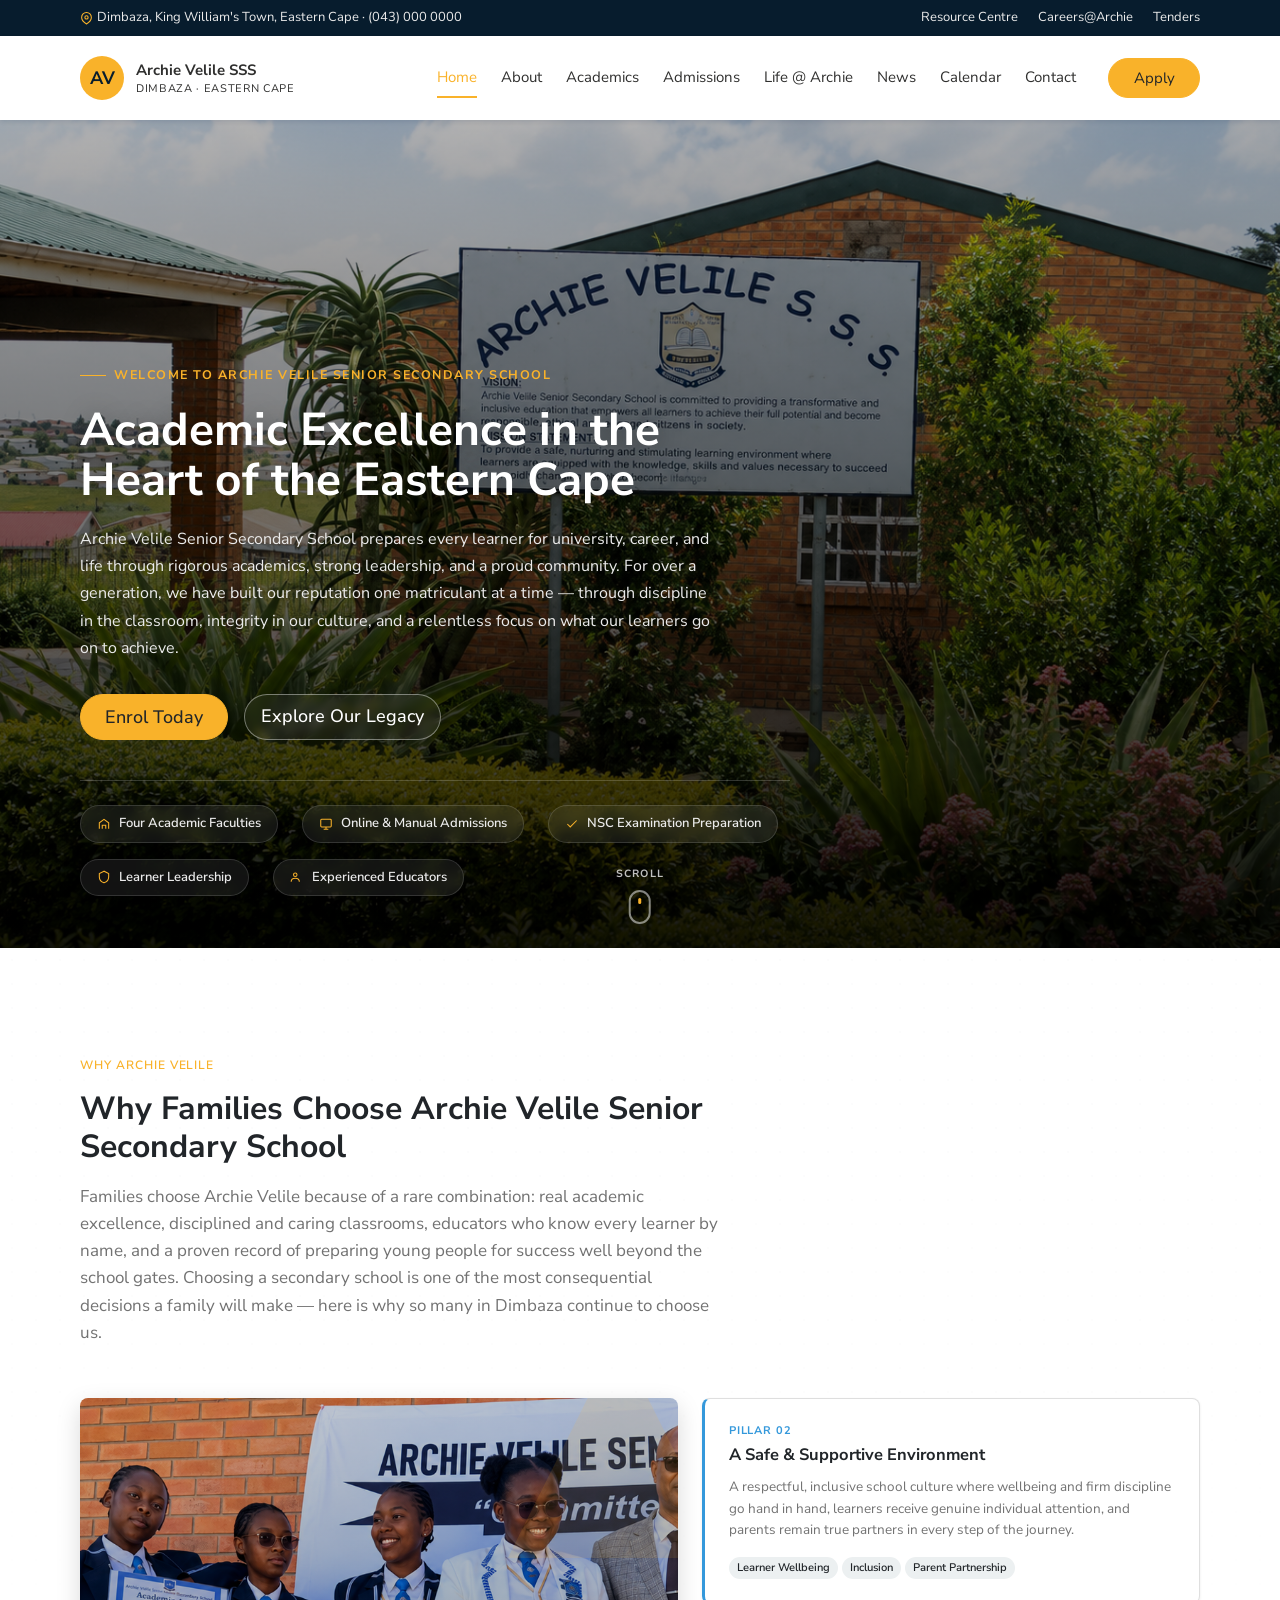
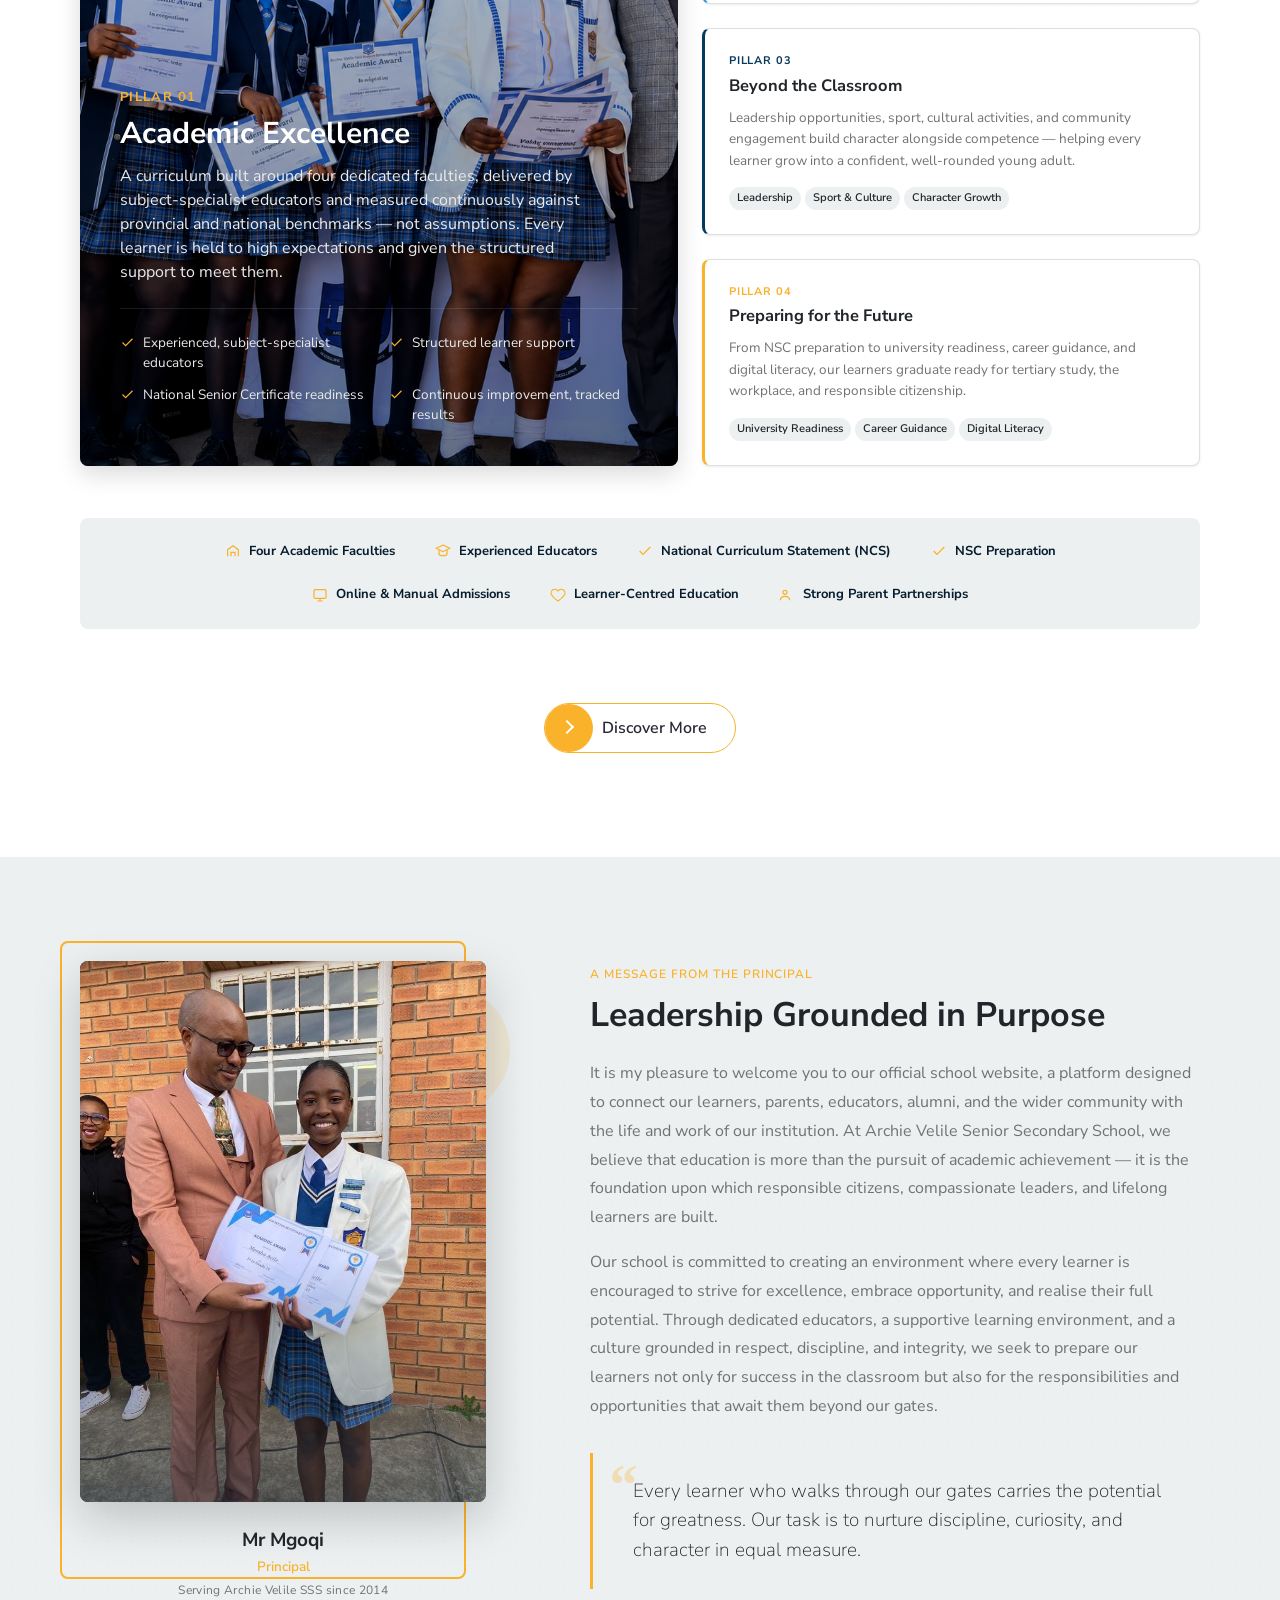
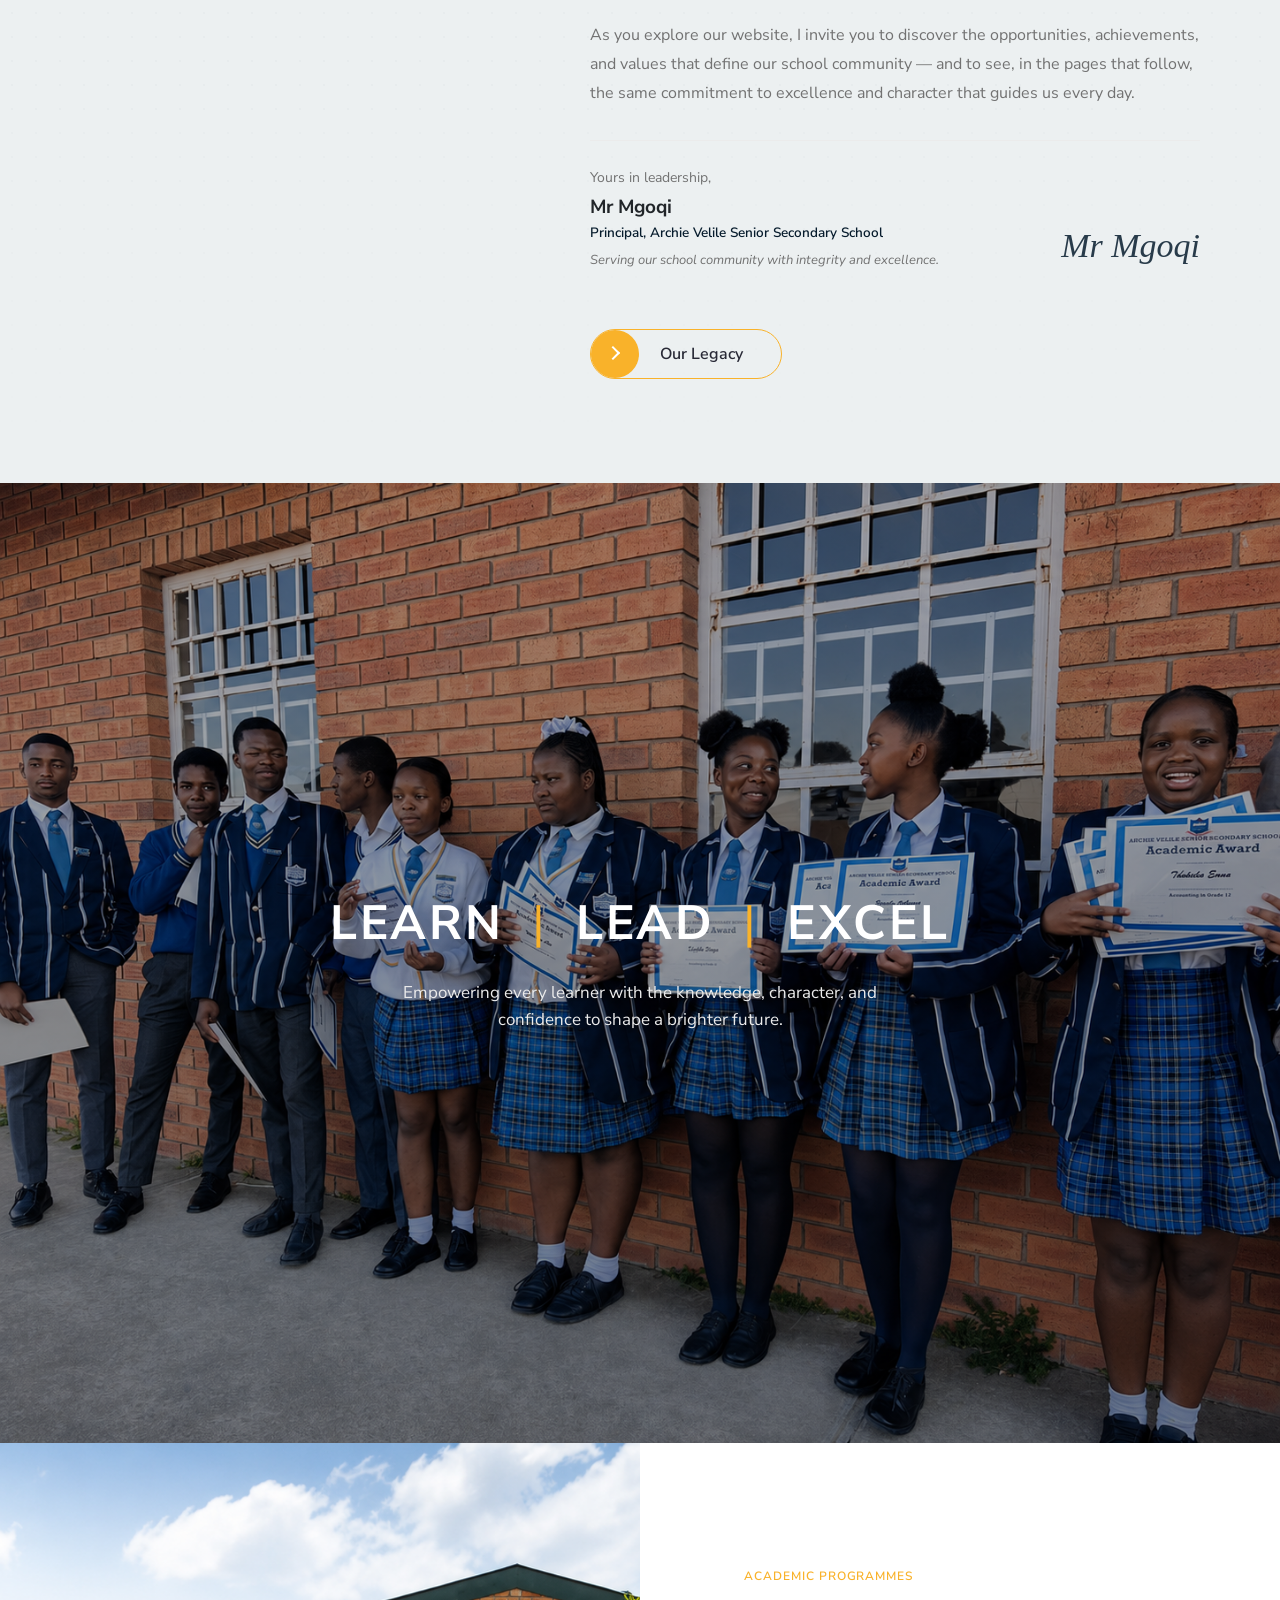
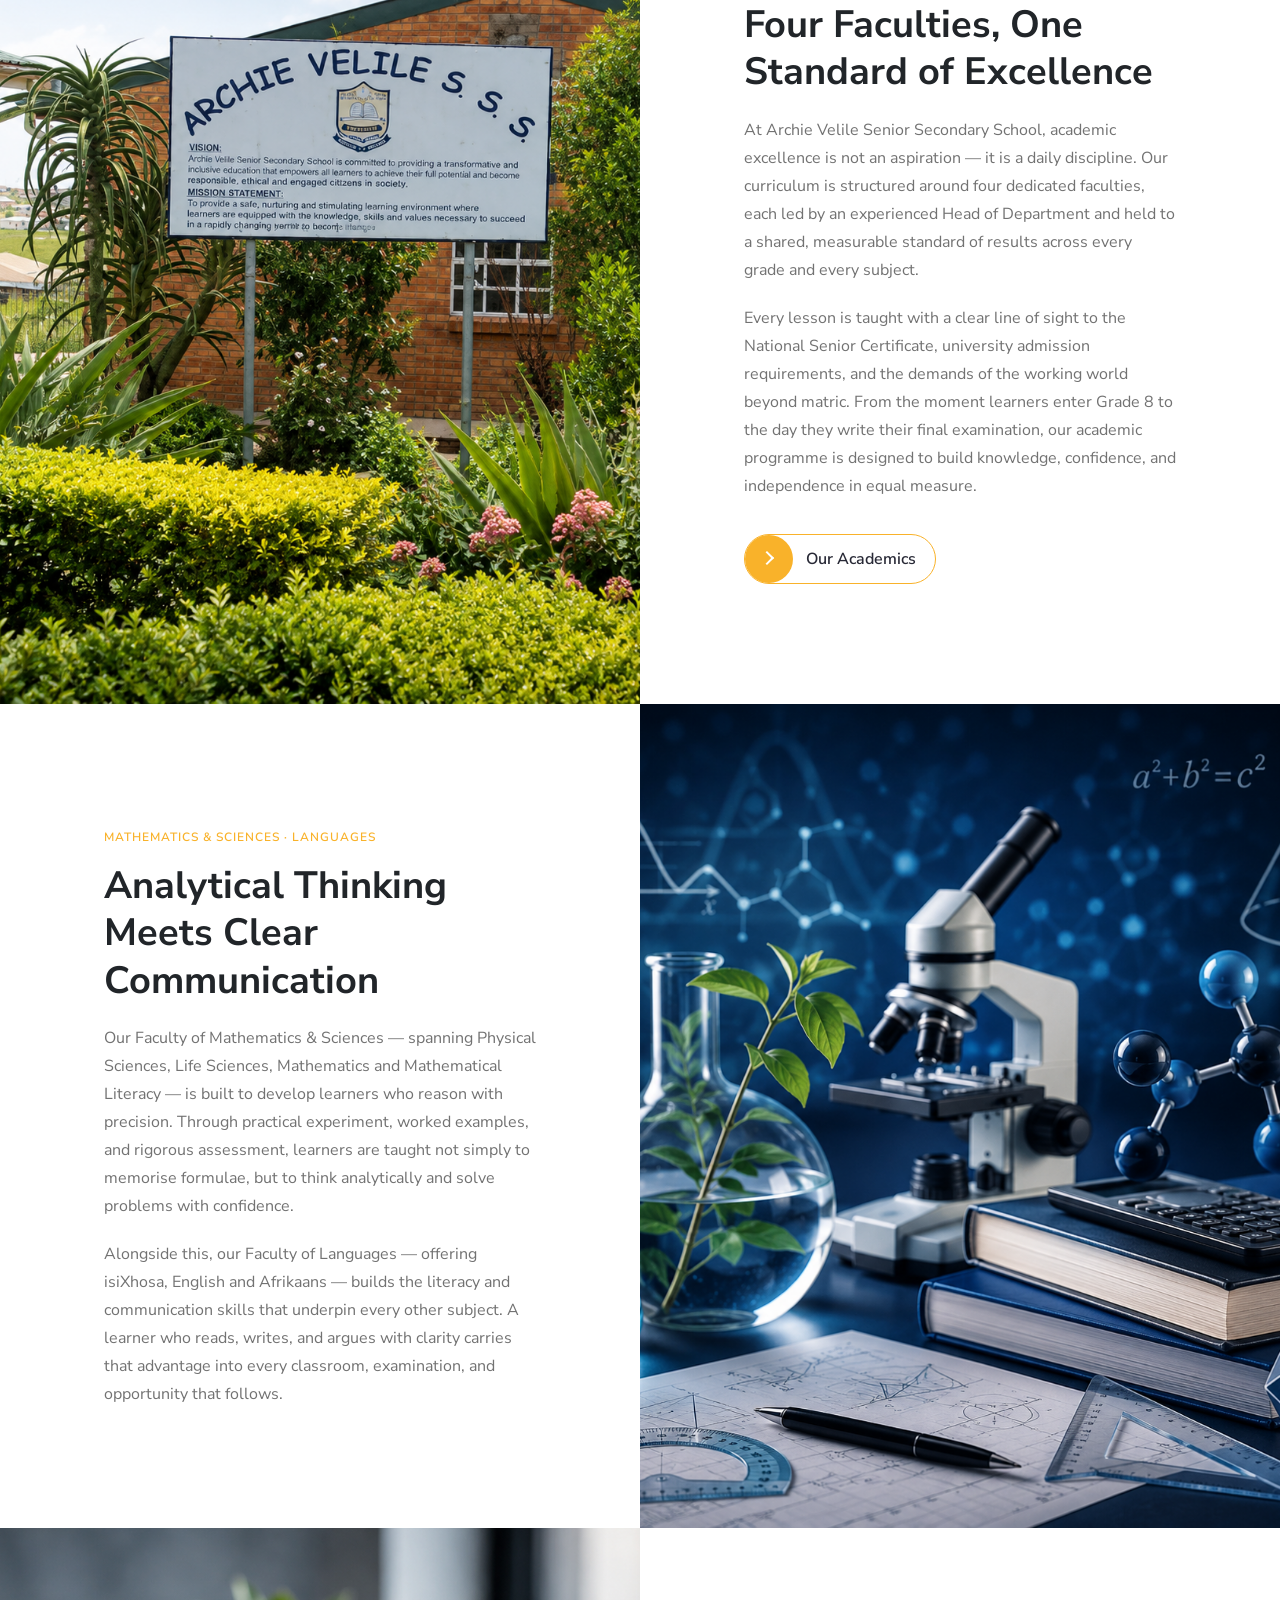
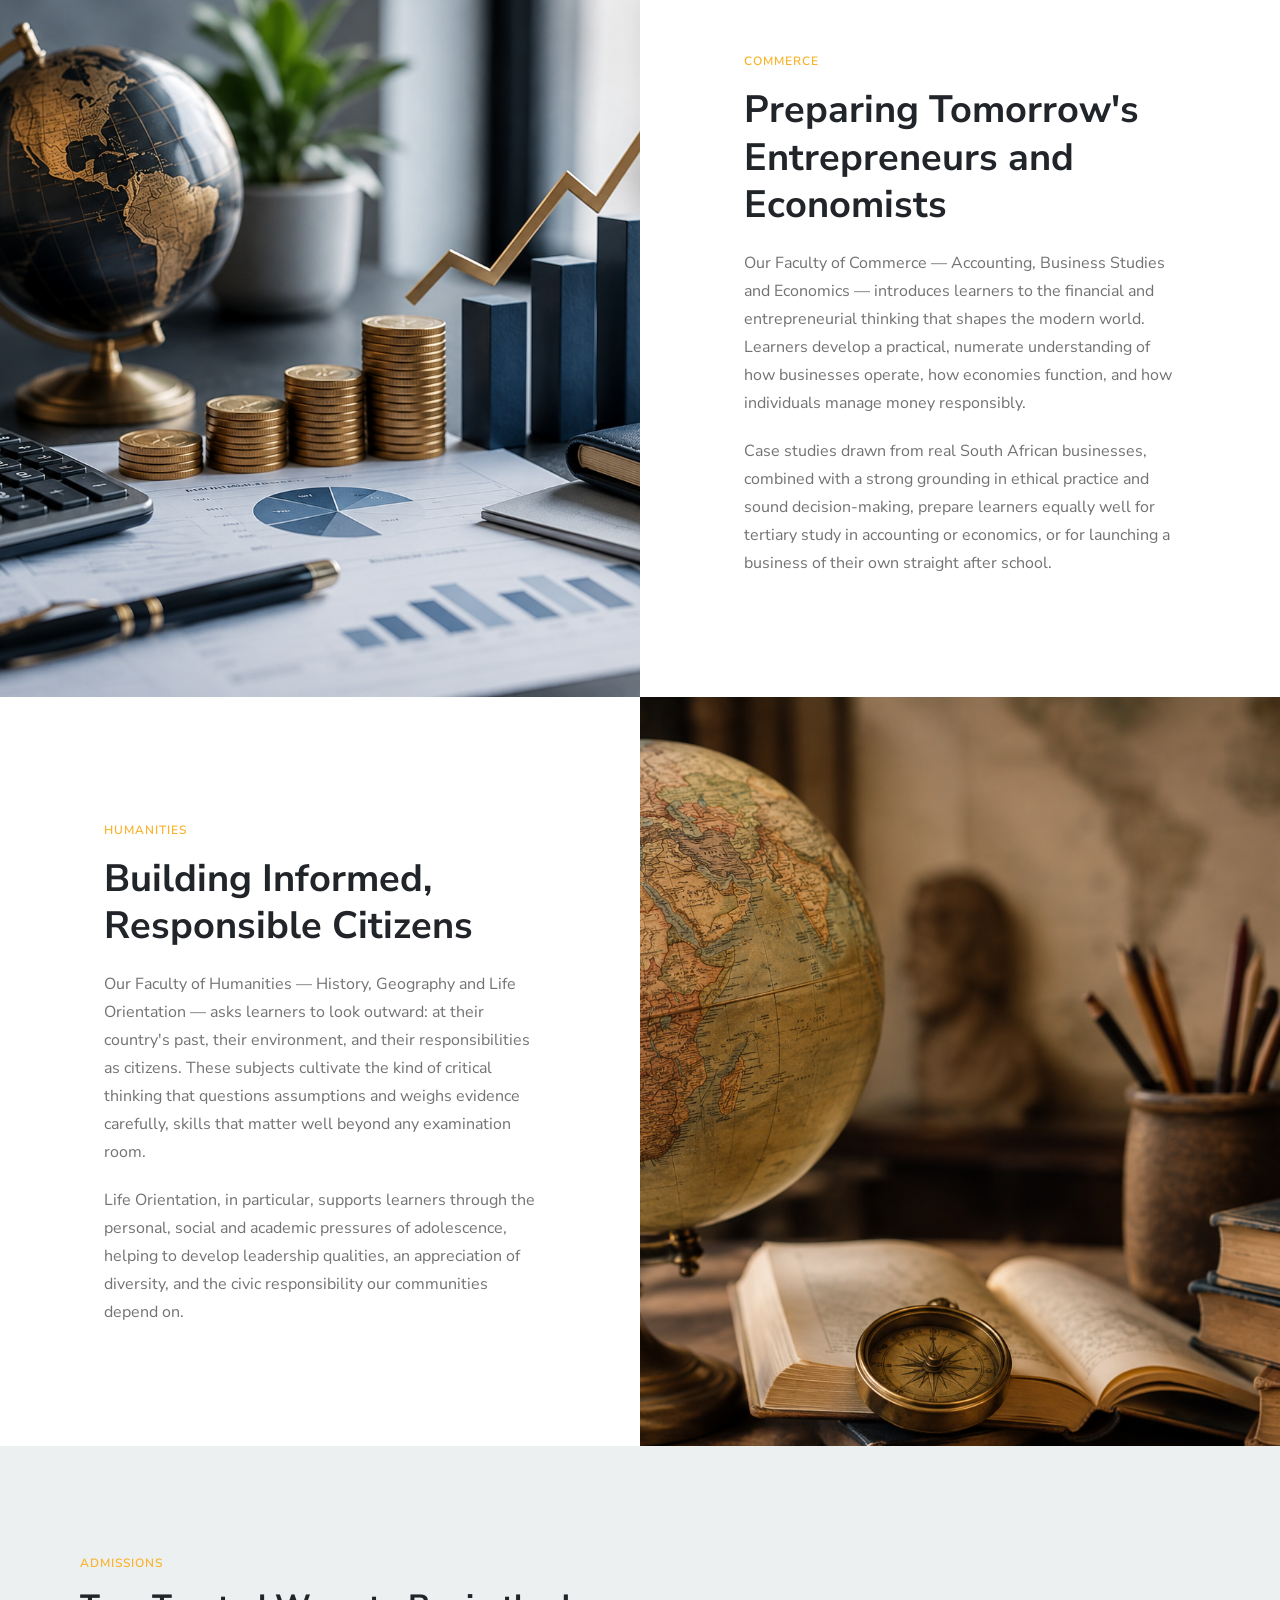
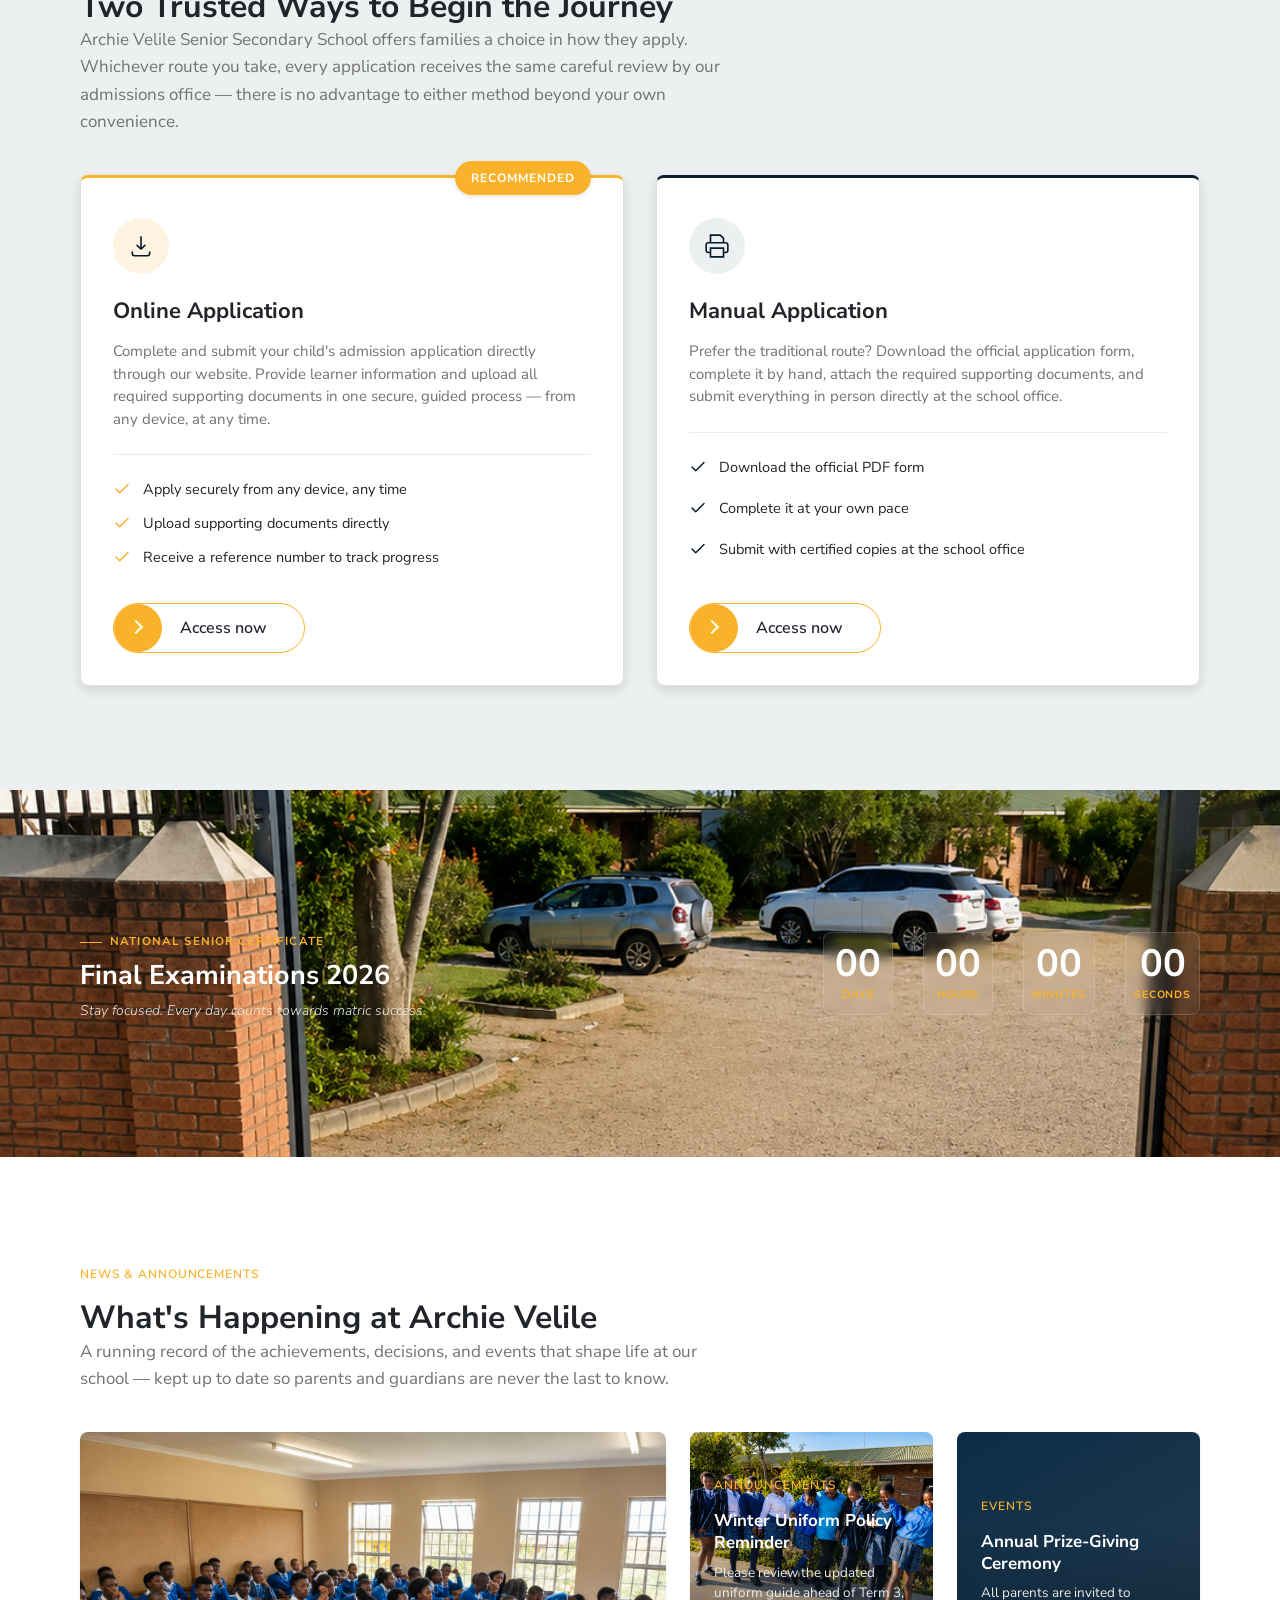
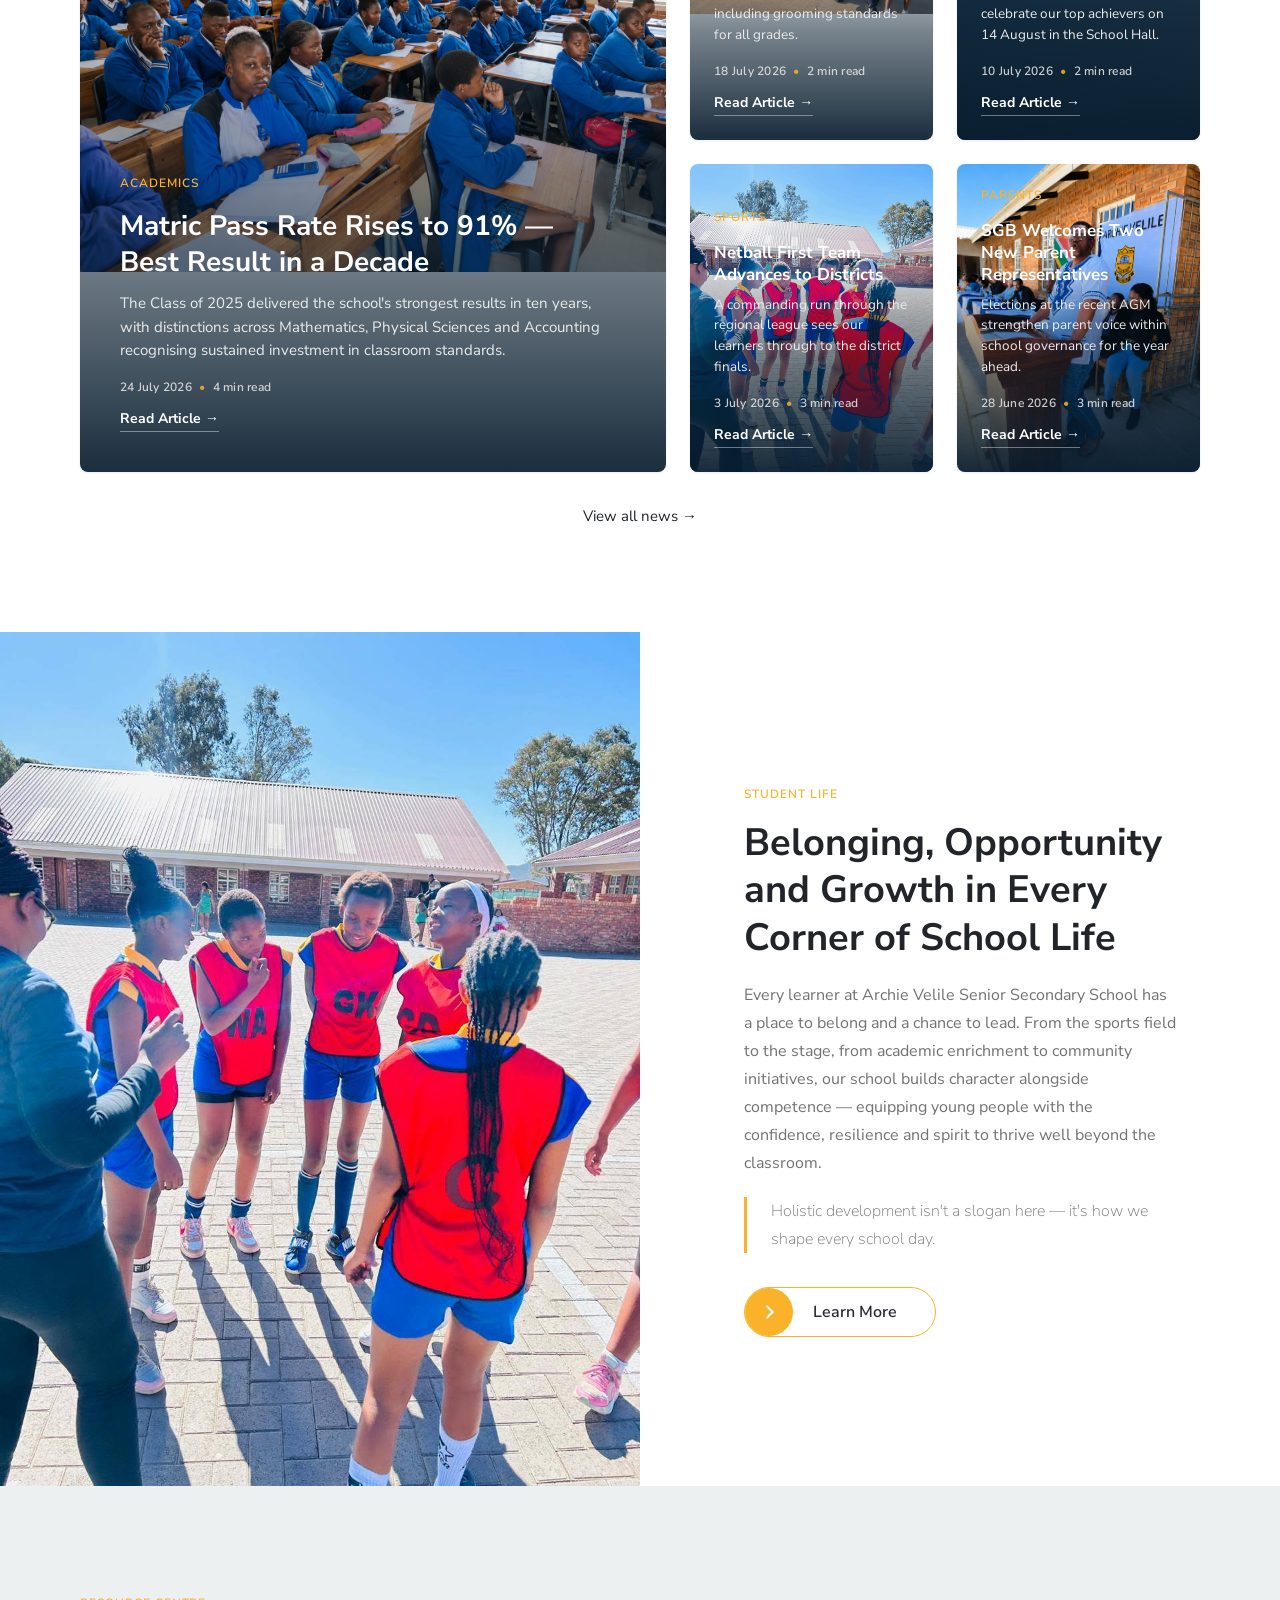
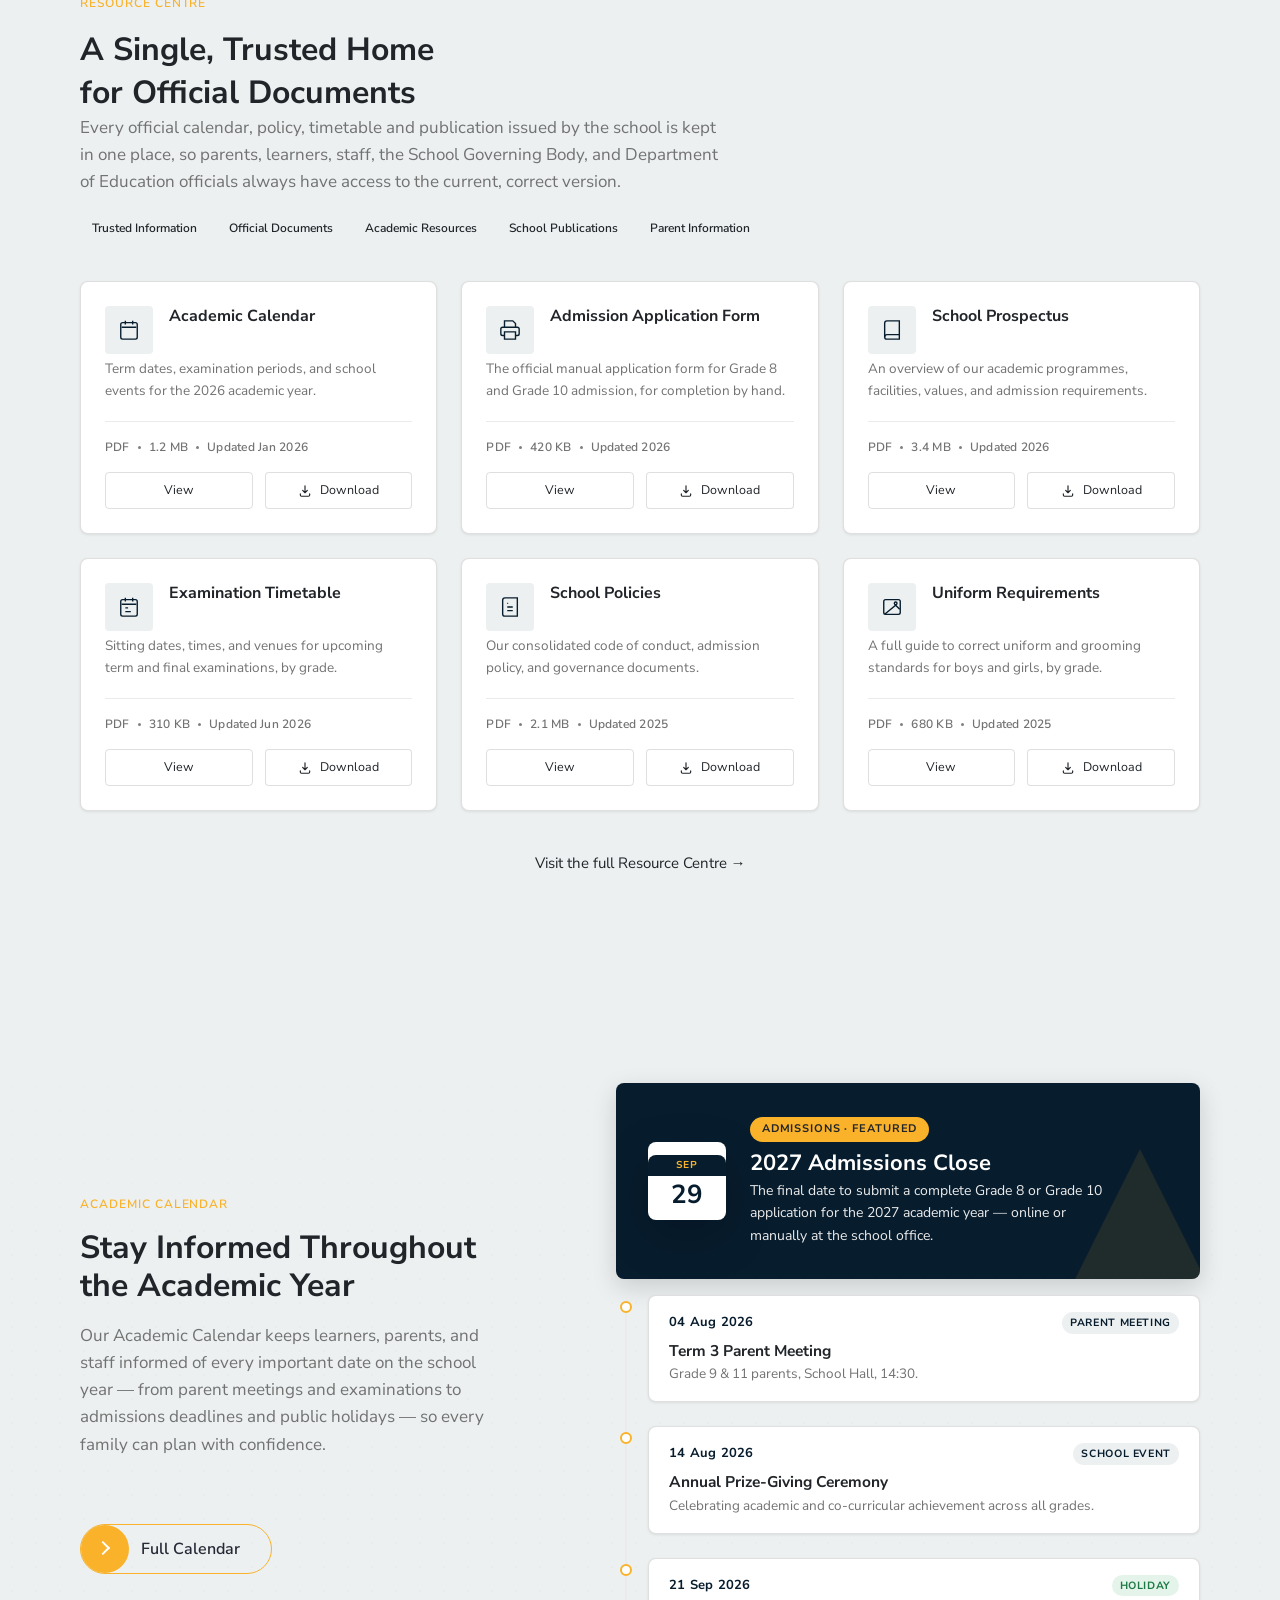
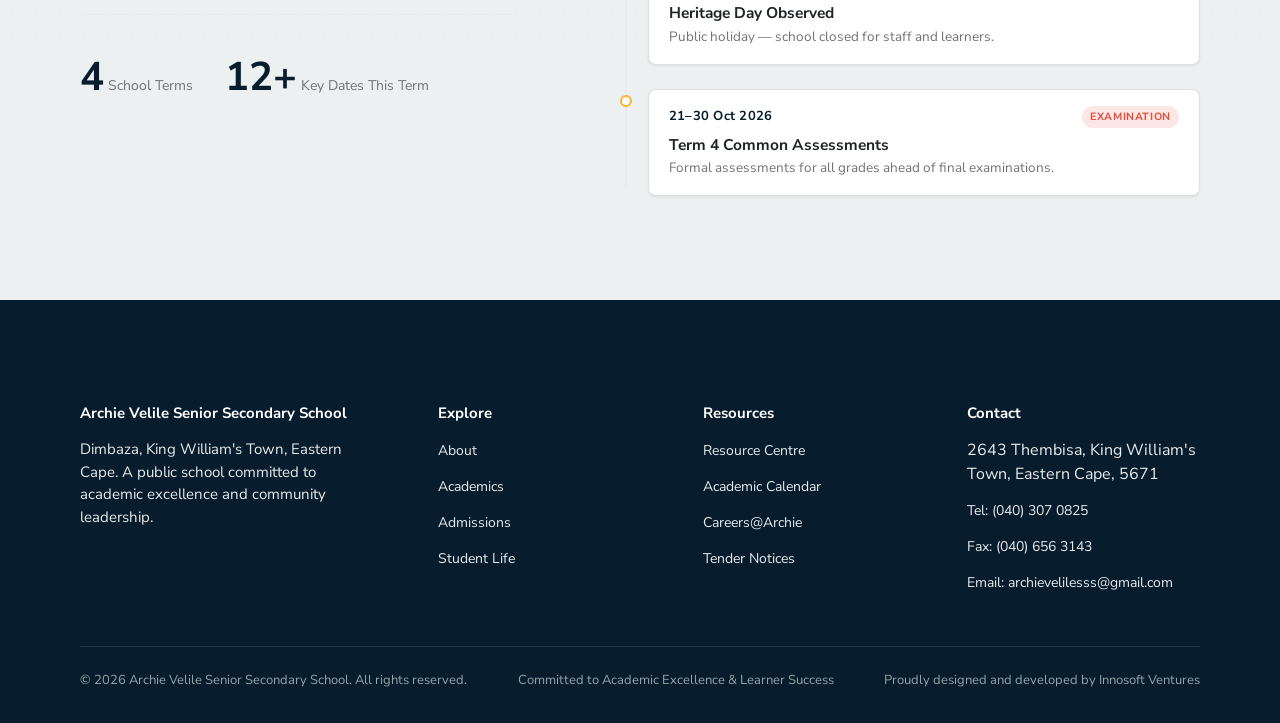
==== index.html @ e7263ea8 "Update contact address across multiple HTML files and add new institution image" ====
<!DOCTYPE html>
<html lang="en">
<head>
<meta charset="UTF-8">
<meta name="viewport" content="width=device-width, initial-scale=1.0">
<title>Archie Velile Senior Secondary School | Dimbaza, Eastern Cape</title>
<meta name="description" content="Official website of Archie Velile Senior Secondary School in Dimbaza, King William's Town — admissions, academics, calendar, resources and news.">
<meta property="og:title" content="Archie Velile Senior Secondary School">
<meta property="og:description" content="Academic excellence in the heart of the Eastern Cape.">
<meta property="og:type" content="website">
<link rel="preconnect" href="https://fonts.googleapis.com">
<link href="https://fonts.googleapis.com/css?family=Nunito+Sans:200,300,400,600,700&display=swap" rel="stylesheet">
<link rel="stylesheet" href="./CSS/style.css">
</head>
<body data-page="home">
<a class="skip-link" href="#main">Skip to main content</a>

<!-- ============ UTILITY BAR ============ -->
<div class="utility-bar">
  <div class="container">
    <div class="contact-line">
      <svg viewBox="0 0 24 24" fill="none" stroke="currentColor" stroke-width="2" stroke-linecap="round" stroke-linejoin="round" aria-hidden="true" focusable="false"><path d="M21 10c0 6.5-9 12-9 12s-9-5.5-9-12a9 9 0 1 1 18 0Z"/><circle cx="12" cy="10" r="3"/></svg>
      <span>Dimbaza, King William's Town, Eastern Cape · (043) 000 0000</span>
    </div>
    <div class="utility-links">
      <a href="resources.html">Resource Centre</a>
      <a href="vacancies.html">Careers@Archie</a>
      <a href="tenders.html">Tenders</a>
    </div>
  </div>
</div>

<!-- ============ HEADER ============ -->
<header class="site-header">
  <div class="container">
    <a href="index.html" class="brand">
      <span class="brand-mark" aria-hidden="true">AV</span>
      <span class="brand-name">Archie Velile SSS<span>Dimbaza · Eastern Cape</span></span>
    </a>
    <nav class="main-nav" id="main-nav" aria-label="Primary">
      <a href="index.html" data-nav="home" aria-current="page">Home</a>
      <a href="./HTML/about.html" data-nav="about">About</a>
      <a href="/HTML/academics.html" data-nav="academics">Academics</a>
      <a href="./HTML/admission.html" data-nav="admissions">Admissions</a>
      <a href="./HTML/student-life.html" data-nav="student-life">Life @ Archie</a>
      <a href="./HTML/news.html" data-nav="news">News</a>
      <a href="./HTML/calendar.html" data-nav="calendar">Calendar</a>
      <a href="./HTML/contact.html" data-nav="contact">Contact</a>
      <a href="./HTML/online-application.html" class="btn btn-primary nav-apply">Apply</a>
    </nav>
    <button class="nav-toggle" aria-expanded="false" aria-controls="main-nav" aria-label="Toggle navigation menu">
      <span class="bar"></span>
    </button>
  </div>
</header>

<main id="main">

  <!-- ============ HERO ============ -->
  <section class="hero-premium">
    <div class="hero-premium-media reveal-scale">
      <img src="./img/Archie Velile.png" alt="Learners engaged in classroom learning at Archie Velile Senior Secondary School" loading="eager">
    </div>
    <div class="hero-premium-overlay" aria-hidden="true"></div>

    <div class="container">
      <div class="hero-premium-content stagger">
        <span class="hero-premium-eyebrow reveal" style="--i:0;">Welcome to Archie Velile Senior Secondary School</span>
        <h1 class="hero-premium-headline reveal" style="--i:1;">Academic Excellence in the Heart of the Eastern Cape</h1>
        <p class="hero-premium-lede reveal" style="--i:2;">Archie Velile Senior Secondary School prepares every learner for university, career, and life through rigorous academics, strong leadership, and a proud community. For over a generation, we have built our reputation one matriculant at a time — through discipline in the classroom, integrity in our culture, and a relentless focus on what our learners go on to achieve.</p>

        <div class="hero-premium-actions reveal" style="--i:3;">
          <a href="./HTML/admission.html" class="btn btn-discover">Enrol Today</a>
          <a href="./HTML/about.html" class="btn btn-secondary">Explore Our Legacy</a>
        </div>

        <div class="hero-premium-highlights stagger">
          <span class="hero-highlight-chip reveal" style="--i:0;">
            <svg viewBox="0 0 24 24" fill="none" stroke="currentColor" stroke-width="1.8"><path d="M4 20V10l8-6 8 6v10"/><path d="M9 20v-6h6v6"/></svg>
            Four Academic Faculties
          </span>
          <span class="hero-highlight-chip reveal" style="--i:1;">
            <svg viewBox="0 0 24 24" fill="none" stroke="currentColor" stroke-width="1.8"><rect x="3" y="4" width="18" height="13" rx="1.5"/><path d="M8 21h8M12 17v4"/></svg>
            Online &amp; Manual Admissions
          </span>
          <span class="hero-highlight-chip reveal" style="--i:2;">
            <svg viewBox="0 0 24 24" fill="none" stroke="currentColor" stroke-width="1.8"><path d="M4 12l5 5L20 6"/></svg>
            NSC Examination Preparation
          </span>
          <span class="hero-highlight-chip reveal" style="--i:3;">
            <svg viewBox="0 0 24 24" fill="none" stroke="currentColor" stroke-width="1.8"><path d="M12 2 4 6v6c0 5 3.5 8.5 8 10 4.5-1.5 8-5 8-10V6l-8-4Z"/></svg>
            Learner Leadership
          </span>
          <span class="hero-highlight-chip reveal" style="--i:4;">
            <svg viewBox="0 0 24 24" fill="none" stroke="currentColor" stroke-width="1.8"><circle cx="9" cy="8" r="3"/><path d="M2 20c0-3.5 3-6 7-6s7 2.5 7 6"/></svg>
            Experienced Educators
          </span>
        </div>
      </div>
    </div>

    <div class="hero-scroll-indicator" aria-hidden="true">
      <span>Scroll</span>
      <span class="hero-scroll-mouse"></span>
    </div>
  </section>

  <!-- ============ WHY CHOOSE US ============ -->
  <section class="choose-us-section">
    <div class="choose-us-pattern" aria-hidden="true"></div>
    <div class="container">

      <div class="choose-us-head reveal">
        <span class="eyebrow">Why Archie Velile</span>
        <h2>Why Families Choose Archie Velile Senior Secondary School</h2>
        <p class="lede">Families choose Archie Velile because of a rare combination: real academic excellence, disciplined and caring classrooms, educators who know every learner by name, and a proven record of preparing young people for success well beyond the school gates. Choosing a secondary school is one of the most consequential decisions a family will make — here is why so many in Dimbaza continue to choose us.</p>
      </div>

      <div class="choose-us-bento stagger">

        <!-- Featured pillar: Academic Excellence -->
        <article class="choose-us-panel--primary reveal" style="--i:0;">
          <span class="choose-us-panel-num">Pillar 01</span>
          <h3>Academic Excellence</h3>
          <p class="body-lg">A curriculum built around four dedicated faculties, delivered by subject-specialist educators and measured continuously against provincial and national benchmarks — not assumptions. Every learner is held to high expectations and given the structured support to meet them.</p>
          <ul class="choose-us-panel-list">
            <li><svg viewBox="0 0 24 24" fill="none" stroke="currentColor" stroke-width="1.8"><path d="M4 12l5 5L20 6"/></svg>Experienced, subject-specialist educators</li>
            <li><svg viewBox="0 0 24 24" fill="none" stroke="currentColor" stroke-width="1.8"><path d="M4 12l5 5L20 6"/></svg>Structured learner support</li>
            <li><svg viewBox="0 0 24 24" fill="none" stroke="currentColor" stroke-width="1.8"><path d="M4 12l5 5L20 6"/></svg>National Senior Certificate readiness</li>
            <li><svg viewBox="0 0 24 24" fill="none" stroke="currentColor" stroke-width="1.8"><path d="M4 12l5 5L20 6"/></svg>Continuous improvement, tracked results</li>
          </ul>
        </article>

        <!-- Three compact pillars -->
        <div class="choose-us-compact-stack">

          <article class="choose-us-panel--compact reveal" style="--i:1; --compact-accent: var(--teal);">
            <div class="choose-us-compact-top">
              <span class="choose-us-compact-tag">Pillar 02</span>
            </div>
            <h4>A Safe &amp; Supportive Environment</h4>
            <p>A respectful, inclusive school culture where wellbeing and firm discipline go hand in hand, learners receive genuine individual attention, and parents remain true partners in every step of the journey.</p>
            <div class="choose-us-compact-tags">
              <span>Learner Wellbeing</span>
              <span>Inclusion</span>
              <span>Parent Partnership</span>
            </div>
          </article>

          <article class="choose-us-panel--compact reveal" style="--i:2; --compact-accent: var(--navy-institutional);">
            <div class="choose-us-compact-top">
              <span class="choose-us-compact-tag">Pillar 03</span>
            </div>
            <h4>Beyond the Classroom</h4>
            <p>Leadership opportunities, sport, cultural activities, and community engagement build character alongside competence — helping every learner grow into a confident, well-rounded young adult.</p>
            <div class="choose-us-compact-tags">
              <span>Leadership</span>
              <span>Sport &amp; Culture</span>
              <span>Character Growth</span>
            </div>
          </article>

          <article class="choose-us-panel--compact reveal" style="--i:3; --compact-accent: var(--gold);">
            <div class="choose-us-compact-top">
              <span class="choose-us-compact-tag">Pillar 04</span>
            </div>
            <h4>Preparing for the Future</h4>
            <p>From NSC preparation to university readiness, career guidance, and digital literacy, our learners graduate ready for tertiary study, the workplace, and responsible citizenship.</p>
            <div class="choose-us-compact-tags">
              <span>University Readiness</span>
              <span>Career Guidance</span>
              <span>Digital Literacy</span>
            </div>
          </article>

        </div>
      </div>

      <!-- Trust indicators -->
      <div class="choose-us-trust reveal">
        <span class="choose-us-trust-item"><svg viewBox="0 0 24 24" fill="none" stroke="currentColor" stroke-width="1.8"><path d="M4 20V10l8-6 8 6v10"/><path d="M9 20v-6h6v6"/></svg>Four Academic Faculties</span>
        <span class="choose-us-trust-item"><svg viewBox="0 0 24 24" fill="none" stroke="currentColor" stroke-width="1.8"><path d="M12 3 2 8l10 5 10-5-10-5Z"/><path d="M6 10.5V16c0 1.5 2.7 3 6 3s6-1.5 6-3v-5.5"/></svg>Experienced Educators</span>
        <span class="choose-us-trust-item"><svg viewBox="0 0 24 24" fill="none" stroke="currentColor" stroke-width="1.8"><path d="M4 12l5 5L20 6"/></svg>National Curriculum Statement (NCS)</span>
        <span class="choose-us-trust-item"><svg viewBox="0 0 24 24" fill="none" stroke="currentColor" stroke-width="1.8"><path d="M4 12l5 5L20 6"/></svg>NSC Preparation</span>
        <span class="choose-us-trust-item"><svg viewBox="0 0 24 24" fill="none" stroke="currentColor" stroke-width="1.8"><rect x="3" y="4" width="18" height="13" rx="1.5"/><path d="M8 21h8M12 17v4"/></svg>Online &amp; Manual Admissions</span>
        <span class="choose-us-trust-item"><svg viewBox="0 0 24 24" fill="none" stroke="currentColor" stroke-width="1.8"><path d="M12 21s-7-4.5-9.5-9A5.5 5.5 0 0 1 12 6a5.5 5.5 0 0 1 9.5 6c-2.5 4.5-9.5 9-9.5 9Z"/></svg>Learner-Centred Education</span>
        <span class="choose-us-trust-item"><svg viewBox="0 0 24 24" fill="none" stroke="currentColor" stroke-width="1.8"><circle cx="9" cy="8" r="3"/><path d="M2 20c0-3.5 3-6 7-6s7 2.5 7 6"/></svg>Strong Parent Partnerships</span>
      </div>

      <!-- CTA -->
      <div class="choose-us-cta-wrap reveal">
        <div class="button-wrapper center">
          <button class="learn-more">
            <span class="circle" aria-hidden="true"><span class="icon arrow"></span></span>
            <a href="./HTML/about.html" class="button-text">Discover More</a>
          </button>
        </div>
      </div>

    </div>
  </section>

  <!-- ============ PRINCIPAL'S MESSAGE ============ -->
  <section class="principal-feature-section section-soft">
    <div class="principal-feature-pattern" aria-hidden="true"></div>
    <div class="container">
      <div class="principal-feature-grid">

        <!-- Left: portrait -->
        <div class="principal-feature-portrait-wrap revea">
          <div class="principal-feature-portrait">
            <img src="./img/Principal.jpg" alt="Mr Z Mgoqi, Principal of Archie Velile Senior Secondary School">
          </div>
          <div class="principal-feature-caption">
            <h4 class="principal-feature-name">Mr Mgoqi</h4>
            <span class="principal-feature-role">Principal</span>
            <span class="principal-feature-years">Serving Archie Velile SSS since 2014</span>
          </div>
        </div>

        <!-- Right: message -->
        <div class="principal-feature-content reveal">
          <span class="eyebrow">A Message from the Principal</span>
          <h2>Leadership Grounded in Purpose</h2>

          <div class="principal-feature-message">
            <p>It is my pleasure to welcome you to our official school website, a platform designed to connect our learners, parents, educators, alumni, and the wider community with the life and work of our institution. At Archie Velile Senior Secondary School, we believe that education is more than the pursuit of academic achievement — it is the foundation upon which responsible citizens, compassionate leaders, and lifelong learners are built.</p>
            <p>Our school is committed to creating an environment where every learner is encouraged to strive for excellence, embrace opportunity, and realise their full potential. Through dedicated educators, a supportive learning environment, and a culture grounded in respect, discipline, and integrity, we seek to prepare our learners not only for success in the classroom but also for the responsibilities and opportunities that await them beyond our gates.</p>
          </div>

          <blockquote class="principal-feature-quote">
            <p>Every learner who walks through our gates carries the potential for greatness. Our task is to nurture discipline, curiosity, and character in equal measure.</p>
          </blockquote>

          <div class="principal-feature-message">
            <p>As you explore our website, I invite you to discover the opportunities, achievements, and values that define our school community — and to see, in the pages that follow, the same commitment to excellence and character that guides us every day.</p>
          </div>

          <div class="principal-feature-signature">
            <div class="principal-feature-sig-block">
              <span class="sig-line">Yours in leadership,</span>
              <span class="sig-name">Mr Mgoqi</span>
              <span class="sig-role">Principal, Archie Velile Senior Secondary School</span>
              <span class="sig-tagline">Serving our school community with integrity and excellence.</span>
            </div>
            <span class="principal-feature-sig-mark" aria-hidden="true">Mr Mgoqi</span>
          </div>

          <div class="button-wrapper left principal-feature-cta">
            <button class="learn-more">
              <span class="circle" aria-hidden="true"><span class="icon arrow"></span></span>
              <a href="./HTML/about.html#principal" class="button-text">Our Legacy</a>
            </button>
          </div>
        </div>

      </div>
    </div>
  </section>

  <!-- ============ INSTITUTIONAL STATEMENT ============ -->
  <section class="statement-section">
    <div class="statement-media reveal-scale">
      <img src="./img/Excel.png" alt="" class="statement-image">
    </div>
    <div class="statement-overlay" aria-hidden="true"></div>
    <div class="container">
      <div class="statement-content stagger">
        <h2 class="statement-headline reveal" style="--i:0;">Learn <span class="divider">|</span> Lead <span class="divider">|</span> Excel</h2>
        <p class="statement-sub reveal" style="--i:1;">Empowering every learner with the knowledge, character, and confidence to shape a brighter future.</p>
      </div>
    </div>
  </section>

  <!-- ACADEMIC PROGRAMMES — SECTION 1: Image Left -->
  <section class="split-feature">
    <div class="split-feature-grid">
      <div class="split-feature-media reveal">
        <img src="./img/Archie Velile.png" alt="Learners engaged in classroom learning at Archie Velile Senior Secondary School" loading="lazy">
      </div>
      <div class="split-feature-content">
        <div class="split-feature-inner">
          <span class="eyebrow reveal">Academic Programmes</span>
          <h2 class="reveal">Four Faculties, One Standard of Excellence</h2>
          <p class="reveal">At Archie Velile Senior Secondary School, academic excellence is not an aspiration — it is a daily discipline. Our curriculum is structured around four dedicated faculties, each led by an experienced Head of Department and held to a shared, measurable standard of results across every grade and every subject.</p>
          <p class="reveal">Every lesson is taught with a clear line of sight to the National Senior Certificate, university admission requirements, and the demands of the working world beyond matric. From the moment learners enter Grade 8 to the day they write their final examination, our academic programme is designed to build knowledge, confidence, and independence in equal measure.</p>

          <div class="button-wrapper left">
            <button class="learn-more">
                <span class="circle" aria-hidden="true">
                <span class="icon arrow"></span>
                </span>
                <a href="./HTML/academics.html" class="button-text" style="padding-left: 13px;">Our Academics</a>
            </button>
          </div>
        </div>
      </div>
    </div>
  </section>

  <!-- ACADEMIC PROGRAMMES — SECTION 2: Image Right — Mathematics & Sciences / Languages -->
  <section class="split-feature split-feature--reverse">
    <div class="split-feature-grid">
      <div class="split-feature-content">
        <div class="split-feature-inner">
          <span class="eyebrow reveal">Mathematics &amp; Sciences · Languages</span>
          <h2 class="reveal">Analytical Thinking Meets Clear Communication</h2>
          <p class="reveal">Our Faculty of Mathematics &amp; Sciences — spanning Physical Sciences, Life Sciences, Mathematics and Mathematical Literacy — is built to develop learners who reason with precision. Through practical experiment, worked examples, and rigorous assessment, learners are taught not simply to memorise formulae, but to think analytically and solve problems with confidence.</p>
          <p class="reveal">Alongside this, our Faculty of Languages — offering isiXhosa, English and Afrikaans — builds the literacy and communication skills that underpin every other subject. A learner who reads, writes, and argues with clarity carries that advantage into every classroom, examination, and opportunity that follows.</p>
        </div>
      </div>
      <div class="split-feature-media reveal">
        <img src="./img/Math & Science.png" alt="Learners participating in science and language learning activities at Archie Velile Senior Secondary School" loading="lazy">
      </div>
    </div>
  </section>

  <!-- ACADEMIC PROGRAMMES — SECTION 3: Image Left — Commerce -->
  <section class="split-feature">
    <div class="split-feature-grid">
      <div class="split-feature-media reveal">
        <img src="./img/Commerce.png" alt="Learners participating in commerce-related classroom activities at Archie Velile Senior Secondary School" loading="lazy">
      </div>
      <div class="split-feature-content">
        <div class="split-feature-inner">
          <span class="eyebrow reveal">Commerce</span>
          <h2 class="reveal">Preparing Tomorrow's Entrepreneurs and Economists</h2>
          <p class="reveal">Our Faculty of Commerce — Accounting, Business Studies and Economics — introduces learners to the financial and entrepreneurial thinking that shapes the modern world. Learners develop a practical, numerate understanding of how businesses operate, how economies function, and how individuals manage money responsibly.</p>
          <p class="reveal">Case studies drawn from real South African businesses, combined with a strong grounding in ethical practice and sound decision-making, prepare learners equally well for tertiary study in accounting or economics, or for launching a business of their own straight after school.</p>
        </div>
      </div>
    </div>
  </section>

  <!-- ACADEMIC PROGRAMMES — SECTION 4: Image Right — Humanities -->
  <section class="split-feature split-feature--reverse">
    <div class="split-feature-grid">
      <div class="split-feature-content">
        <div class="split-feature-inner">
          <span class="eyebrow reveal">Humanities</span>
          <h2 class="reveal">Building Informed, Responsible Citizens</h2>
          <p class="reveal">Our Faculty of Humanities — History, Geography and Life Orientation — asks learners to look outward: at their country's past, their environment, and their responsibilities as citizens. These subjects cultivate the kind of critical thinking that questions assumptions and weighs evidence carefully, skills that matter well beyond any examination room.</p>
          <p class="reveal">Life Orientation, in particular, supports learners through the personal, social and academic pressures of adolescence, helping to develop leadership qualities, an appreciation of diversity, and the civic responsibility our communities depend on.</p>
        </div>
      </div>
      <div class="split-feature-media reveal">
        <img src="./img/Humanities.png" alt="Learners engaged in leadership and civic responsibility activities at Archie Velile Senior Secondary School" loading="lazy">
      </div>
    </div>
  </section>

  <!-- ============ ADMISSIONS: TWO WAYS TO APPLY ============ -->
  <section class="section-soft admissions-teaser">
    <div class="container">
      <div class="section-head">
        <span class="eyebrow">Admissions</span>
        <h2>Two Trusted Ways to Begin the Journey</h2>
        <p class="lede">Archie Velile Senior Secondary School offers families a choice in how they apply. Whichever route you take, every application receives the same careful review by our admissions office — there is no advantage to either method beyond your own convenience.</p>
      </div>

      <div class="method-grid stagger">
        <article class="method-panel method-panel-online reveal" style="--i:0;">
          <span class="method-badge" style="color: #fff;">Recommended</span>
          <div class="method-icon" aria-hidden="true">
            <svg viewBox="0 0 24 24" fill="none" stroke="currentColor" stroke-width="1.5"><path d="M12 3v12m0 0 4-4m-4 4-4-4"/><path d="M4 17v2a2 2 0 0 0 2 2h12a2 2 0 0 0 2-2v-2"/></svg>
          </div>
          <h3>Online Application</h3>
          <p class="body-std">Complete and submit your child's admission application directly through our website. Provide learner information and upload all required supporting documents in one secure, guided process — from any device, at any time.</p>
          <ul class="method-benefits">
            <li>
              <svg viewBox="0 0 24 24" fill="none" stroke="currentColor" stroke-width="2" stroke-linecap="round" stroke-linejoin="round"><path d="M20 6 9 17l-5-5"/></svg>
              Apply securely from any device, any time
            </li>
            <li>
              <svg viewBox="0 0 24 24" fill="none" stroke="currentColor" stroke-width="2" stroke-linecap="round" stroke-linejoin="round"><path d="M20 6 9 17l-5-5"/></svg>
              Upload supporting documents directly
            </li>
            <li>
              <svg viewBox="0 0 24 24" fill="none" stroke="currentColor" stroke-width="2" stroke-linecap="round" stroke-linejoin="round"><path d="M20 6 9 17l-5-5"/></svg>
              Receive a reference number to track progress
            </li>
          </ul>
          <div class="button-wrapper left">
            <button class="learn-more">
                <span class="circle" aria-hidden="true">
                <span class="icon arrow"></span>
                </span>
                <a href="./HTML/admission.html" class="button-text">Access now</a>
            </button>
          </div>
        </article>

        <article class="method-panel method-panel-manual reveal" style="--i:1;">
          <div class="method-icon" aria-hidden="true">
            <svg viewBox="0 0 24 24" fill="none" stroke="currentColor" stroke-width="1.5"><path d="M6 9V2h9l3 3v4"/><path d="M6 18H4a2 2 0 0 1-2-2v-5a2 2 0 0 1 2-2h16a2 2 0 0 1 2 2v5a2 2 0 0 1-2 2h-2"/><path d="M6 14h12v8H6z"/></svg>
          </div>
          <h3>Manual Application</h3>
          <p class="body-std">Prefer the traditional route? Download the official application form, complete it by hand, attach the required supporting documents, and submit everything in person directly at the school office.</p>
          <ul class="method-benefits">
            <li>
              <svg viewBox="0 0 24 24" fill="none" stroke="currentColor" stroke-width="2" stroke-linecap="round" stroke-linejoin="round"><path d="M20 6 9 17l-5-5"/></svg>
              Download the official PDF form
            </li>
            <li>
              <svg viewBox="0 0 24 24" fill="none" stroke="currentColor" stroke-width="2" stroke-linecap="round" stroke-linejoin="round"><path d="M20 6 9 17l-5-5"/></svg>
              Complete it at your own pace
            </li>
            <li>
              <svg viewBox="0 0 24 24" fill="none" stroke="currentColor" stroke-width="2" stroke-linecap="round" stroke-linejoin="round"><path d="M20 6 9 17l-5-5"/></svg>
              Submit with certified copies at the school office
            </li>
          </ul>
          <div class="button-wrapper left">
            <button class="learn-more">
                <span class="circle" aria-hidden="true">
                <span class="icon arrow"></span>
                </span>
                <a href="./HTML/admission.html" class="button-text">Access now</a>
            </button>
          </div>
        </article>
      </div>
    </div>
  </section>

  <!-- ============ NSC FINAL EXAMINATION COUNTDOWN ============ -->
  <section class="exam-countdown-strip reveal" id="exam-countdown" aria-label="National Senior Certificate final examination countdown">
    <div class="container">
      <div class="exam-countdown-inner">

        <div class="exam-countdown-message">
          <span class="exam-countdown-eyebrow">National Senior Certificate</span>
          <h2 class="exam-countdown-title">Final Examinations 2026</h2>
          <p class="exam-countdown-tagline">Stay focused. Every day counts towards matric success.</p>
        </div>

        <div class="exam-countdown-timer" role="timer" aria-live="polite" aria-atomic="true">
          <div class="exam-countdown-unit">
            <span class="exam-countdown-value" id="countdown-days">00</span>
            <span class="exam-countdown-label">Days</span>
          </div>
          <span class="exam-countdown-sep" aria-hidden="true">:</span>
          <div class="exam-countdown-unit">
            <span class="exam-countdown-value" id="countdown-hours">00</span>
            <span class="exam-countdown-label">Hours</span>
          </div>
          <span class="exam-countdown-sep" aria-hidden="true">:</span>
          <div class="exam-countdown-unit">
            <span class="exam-countdown-value" id="countdown-minutes">00</span>
            <span class="exam-countdown-label">Minutes</span>
          </div>
          <span class="exam-countdown-sep" aria-hidden="true">:</span>
          <div class="exam-countdown-unit">
            <span class="exam-countdown-value" id="countdown-seconds">00</span>
            <span class="exam-countdown-label">Seconds</span>
          </div>
        </div>

      </div>
    </div>
  </section>

  <!-- ============ NEWS & ANNOUNCEMENTS ============ -->
  <section class="news-section">
    <div class="container">
      <div class="section-head">
        <span class="eyebrow">News &amp; Announcements</span>
        <h2>What's Happening at Archie Velile</h2>
        <p class="lede">A running record of the achievements, decisions, and events that shape life at our school — kept up to date so parents and guardians are never the last to know.</p>
      </div>

      <div class="news-feature-grid stagger">

        <!-- Featured story -->
        <a href="./HTML/news.html" class="news-card news-card--feature reveal" style="--i:0; --news-img:url('./img/Institution.jpg'); --cat-color: var(--navy-institutional);">
          <img src="./img/Class.png" alt="Learners participating in institutional activities at Archie Velile Senior Secondary School" class="news-card-media" aria-hidden="true">
          <div class="news-card-overlay" aria-hidden="true"></div>
          <div class="news-card-content">
            <span class="eyebrow">Academics</span>
            <h3 class="news-card-title">Matric Pass Rate Rises to 91% — Best Result in a Decade</h3>
            <p class="news-card-preview">The Class of 2025 delivered the school's strongest results in ten years, with distinctions across Mathematics, Physical Sciences and Accounting recognising sustained investment in classroom standards.</p>
            <div class="news-card-meta">24 July 2026 <span class="meta-dot" aria-hidden="true">•</span> 4 min read</div>
            <span class="news-card-link">Read Article <span aria-hidden="true">→</span></span>
          </div>
        </a>

        <!-- Four supporting stories -->
        <div class="news-secondary-grid">

          <a href="./HTML/news.html" class="news-card reveal" style="--i:1; --news-img:url('./img/Uniform.png'); --cat-color: var(--navy-secondary);">
            <img src="./img/Example.png" alt="Learners participating in institutional activities at Archie Velile Senior Secondary School" class="news-card-media" aria-hidden="true">
            <div class="news-card-overlay" aria-hidden="true"></div>
            <div class="news-card-content">
              <span class="eyebrow">Announcements</span>
              <h3 class="news-card-title">Winter Uniform Policy Reminder</h3>
              <p class="news-card-preview">Please review the updated uniform guide ahead of Term 3, including grooming standards for all grades.</p>
              <div class="news-card-meta">18 July 2026 <span class="meta-dot" aria-hidden="true">•</span> 2 min read</div>
              <span class="news-card-link">Read Article <span aria-hidden="true">→</span></span>
            </div>
          </a>

          <a href="./HTML/news.html" class="news-card reveal" style="--i:2; --cat-color: var(--slate);">
            <div class="news-card-media" aria-hidden="true"></div>
            <div class="news-card-overlay" aria-hidden="true"></div>
            <div class="news-card-content">
              <span class="eyebrow">Events</span>
              <h3 class="news-card-title">Annual Prize-Giving Ceremony</h3>
              <p class="news-card-preview">All parents are invited to celebrate our top achievers on 14 August in the School Hall.</p>
              <div class="news-card-meta">10 July 2026 <span class="meta-dot" aria-hidden="true">•</span> 2 min read</div>
              <span class="news-card-link">Read Article <span aria-hidden="true">→</span></span>
            </div>
          </a>

          <a href="./HTML/news.html" class="news-card reveal" style="--i:3; --news-img:url('./img/Netball1.jpg'); --cat-color: var(--navy-primary);">
            <img src="./img/Netball1.jpg" alt="Learners participating in netball activities at Archie Velile Senior Secondary School" class="news-card-media" aria-hidden="true">
            <div class="news-card-overlay" aria-hidden="true"></div>
            <div class="news-card-content">
              <span class="eyebrow">Sports</span>
              <h3 class="news-card-title">Netball First Team Advances to Districts</h3>
              <p class="news-card-preview">A commanding run through the regional league sees our learners through to the district finals.</p>
              <div class="news-card-meta">3 July 2026 <span class="meta-dot" aria-hidden="true">•</span> 3 min read</div>
              <span class="news-card-link">Read Article <span aria-hidden="true">→</span></span>
            </div>
          </a>

          <a href="./HTML/news.html" class="news-card reveal" style="--i:4; --cat-color: var(--navy-secondary);">
            <img src="./logo/School Governing Body.png" alt="Learners participating in netball activities at Archie Velile Senior Secondary School" class="news-card-media" aria-hidden="true">
            <div class="news-card-overlay" aria-hidden="true"></div>
            <div class="news-card-content">
              <span class="eyebrow">Parents</span>
              <h3 class="news-card-title">SGB Welcomes Two New Parent Representatives</h3>
              <p class="news-card-preview">Elections at the recent AGM strengthen parent voice within school governance for the year ahead.</p>
              <div class="news-card-meta">28 June 2026 <span class="meta-dot" aria-hidden="true">•</span> 3 min read</div>
              <span class="news-card-link">Read Article <span aria-hidden="true">→</span></span>
            </div>
          </a>

        </div>
      </div>

      <div class="text-center" style="margin-top: var(--space-3xl);">
        <a href="./HTML/news.html" class="btn btn-ghost">View all news →</a>
      </div>
    </div>
  </section>

  <!-- FULL-WIDTH SPLIT FEATURE -->
  <section class="split-feature">
    <div class="split-feature-grid">
      <div class="split-feature-media reveal">
        <img src="./img/Netball1.jpg" alt="Learners taking part in sport and school life at Archie Velile Senior Secondary School" loading="lazy">
      </div>
      <div class="split-feature-content">
        <div class="split-feature-inner">
          <span class="eyebrow reveal">Student Life</span>
          <h2 class="reveal">Belonging, Opportunity and Growth in Every Corner of School Life</h2>
          <p class="reveal">Every learner at Archie Velile Senior Secondary School has a place to belong and a chance to lead. From the sports field to the stage, from academic enrichment to community initiatives, our school builds character alongside competence — equipping young people with the confidence, resilience and spirit to thrive well beyond the classroom.</p>
          <p class="split-feature-quote reveal">Holistic development isn't a slogan here — it's how we shape every school day.</p>

          <div class="button-wrapper left">
            <button class="learn-more">
                <span class="circle" aria-hidden="true">
                <span class="icon arrow"></span>
                </span>
                <a href="./HTML/student-life.html" class="button-text">Learn More</a>
            </button>
          </div>
        </div>
      </div>
    </div>
  </section>

  <!-- ============ RESOURCE CENTRE ============ -->
  <section class="section-soft">
    <div class="container">
      <div class="section-head">
        <span class="eyebrow">Resource Centre</span>
        <h2 style="line-height: Normal;">A Single, Trusted Home<br>for Official Documents</h2>
        <p class="lede">Every official calendar, policy, timetable and publication issued by the school is kept in one place, so parents, learners, staff, the School Governing Body, and Department of Education officials always have access to the current, correct version.</p>
        <div class="resource-tags">
          <span class="badge badge-subtle">Trusted Information</span>
          <span class="badge badge-subtle">Official Documents</span>
          <span class="badge badge-subtle">Academic Resources</span>
          <span class="badge badge-subtle">School Publications</span>
          <span class="badge badge-subtle">Parent Information</span>
        </div>
      </div>

      <div class="doc-grid stagger">
        <article class="doc-card reveal" style="--i:0;">
          <div class="doc-card-top">
            <div class="doc-icon" aria-hidden="true">
              <svg viewBox="0 0 24 24" fill="none" stroke="currentColor" stroke-width="1.5"><path d="M8 2v4M16 2v4M4 9h16"/><rect x="3" y="4" width="18" height="18" rx="2"/></svg>
            </div>
            <h5>Academic Calendar</h5>
          </div>
          <p class="doc-desc">Term dates, examination periods, and school events for the 2026 academic year.</p>
          <div class="doc-meta">
            <span>PDF</span><span class="doc-meta-dot"></span><span>1.2 MB</span><span class="doc-meta-dot"></span><span>Updated Jan 2026</span>
          </div>
          <div class="doc-actions">
            <a href="./HTML/calendar.html" class="btn btn-view">View</a>
            <a href="./HTML/resources.html#calendar" class="btn btn-download">
              <svg viewBox="0 0 24 24" fill="none" stroke="currentColor" stroke-width="2" stroke-linecap="round" stroke-linejoin="round"><path d="M12 3v12m0 0 4-4m-4 4-4-4"/><path d="M4 17v2a2 2 0 0 0 2 2h12a2 2 0 0 0 2-2v-2"/></svg>
              Download
            </a>
          </div>
        </article>

        <article class="doc-card reveal" id="admission-form" style="--i:1;">
          <div class="doc-card-top">
            <div class="doc-icon" aria-hidden="true">
              <svg viewBox="0 0 24 24" fill="none" stroke="currentColor" stroke-width="1.5"><path d="M6 9V2h9l3 3v4"/><path d="M6 18H4a2 2 0 0 1-2-2v-5a2 2 0 0 1 2-2h16a2 2 0 0 1 2 2v5a2 2 0 0 1-2 2h-2"/><path d="M6 14h12v8H6z"/></svg>
            </div>
            <h5>Admission Application Form</h5>
          </div>
          <p class="doc-desc">The official manual application form for Grade 8 and Grade 10 admission, for completion by hand.</p>
          <div class="doc-meta">
            <span>PDF</span><span class="doc-meta-dot"></span><span>420 KB</span><span class="doc-meta-dot"></span><span>Updated 2026</span>
          </div>
          <div class="doc-actions">
            <a href="./HTML/admissions.html" class="btn btn-view">View</a>
            <a href="./HTML/resources.html#admission-form-download" class="btn btn-download">
              <svg viewBox="0 0 24 24" fill="none" stroke="currentColor" stroke-width="2" stroke-linecap="round" stroke-linejoin="round"><path d="M12 3v12m0 0 4-4m-4 4-4-4"/><path d="M4 17v2a2 2 0 0 0 2 2h12a2 2 0 0 0 2-2v-2"/></svg>
              Download
            </a>
          </div>
        </article>

        <article class="doc-card reveal" style="--i:2;">
          <div class="doc-card-top">
            <div class="doc-icon" aria-hidden="true">
              <svg viewBox="0 0 24 24" fill="none" stroke="currentColor" stroke-width="1.5"><path d="M4 19.5A2.5 2.5 0 0 1 6.5 17H20"/><path d="M6.5 2H20v20H6.5A2.5 2.5 0 0 1 4 19.5v-15A2.5 2.5 0 0 1 6.5 2z"/></svg>
            </div>
            <h5>School Prospectus</h5>
          </div>
          <p class="doc-desc">An overview of our academic programmes, facilities, values, and admission requirements.</p>
          <div class="doc-meta">
            <span>PDF</span><span class="doc-meta-dot"></span><span>3.4 MB</span><span class="doc-meta-dot"></span><span>Updated 2026</span>
          </div>
          <div class="doc-actions">
            <a href="./HTML/about.html" class="btn btn-view">View</a>
            <a href="./HTML/resources.html#prospectus" class="btn btn-download">
              <svg viewBox="0 0 24 24" fill="none" stroke="currentColor" stroke-width="2" stroke-linecap="round" stroke-linejoin="round"><path d="M12 3v12m0 0 4-4m-4 4-4-4"/><path d="M4 17v2a2 2 0 0 0 2 2h12a2 2 0 0 0 2-2v-2"/></svg>
              Download
            </a>
          </div>
        </article>

        <article class="doc-card reveal" style="--i:3;">
          <div class="doc-card-top">
            <div class="doc-icon" aria-hidden="true">
              <svg viewBox="0 0 24 24" fill="none" stroke="currentColor" stroke-width="1.5"><path d="M8 2v4M16 2v4M4 9h16"/><rect x="3" y="4" width="18" height="18" rx="2"/><path d="M8 13h3M8 17h6"/></svg>
            </div>
            <h5>Examination Timetable</h5>
          </div>
          <p class="doc-desc">Sitting dates, times, and venues for upcoming term and final examinations, by grade.</p>
          <div class="doc-meta">
            <span>PDF</span><span class="doc-meta-dot"></span><span>310 KB</span><span class="doc-meta-dot"></span><span>Updated Jun 2026</span>
          </div>
          <div class="doc-actions">
            <a href="./HTML/academics.html" class="btn btn-view">View</a>
            <a href="./HTML/resources.html#exam-timetable" class="btn btn-download">
              <svg viewBox="0 0 24 24" fill="none" stroke="currentColor" stroke-width="2" stroke-linecap="round" stroke-linejoin="round"><path d="M12 3v12m0 0 4-4m-4 4-4-4"/><path d="M4 17v2a2 2 0 0 0 2 2h12a2 2 0 0 0 2-2v-2"/></svg>
              Download
            </a>
          </div>
        </article>

        <article class="doc-card reveal" style="--i:4;">
          <div class="doc-card-top">
            <div class="doc-icon" aria-hidden="true">
              <svg viewBox="0 0 24 24" fill="none" stroke="currentColor" stroke-width="1.5"><path d="M9 12h6M9 16h6M9 8h1"/><path d="M6.5 2H20v20H6.5A2.5 2.5 0 0 1 4 19.5v-15A2.5 2.5 0 0 1 6.5 2z"/></svg>
            </div>
            <h5>School Policies</h5>
          </div>
          <p class="doc-desc">Our consolidated code of conduct, admission policy, and governance documents.</p>
          <div class="doc-meta">
            <span>PDF</span><span class="doc-meta-dot"></span><span>2.1 MB</span><span class="doc-meta-dot"></span><span>Updated 2025</span>
          </div>
          <div class="doc-actions">
            <a href="./HTML/about.html" class="btn btn-view">View</a>
            <a href="./HTML/resources.html#policies" class="btn btn-download">
              <svg viewBox="0 0 24 24" fill="none" stroke="currentColor" stroke-width="2" stroke-linecap="round" stroke-linejoin="round"><path d="M12 3v12m0 0 4-4m-4 4-4-4"/><path d="M4 17v2a2 2 0 0 0 2 2h12a2 2 0 0 0 2-2v-2"/></svg>
              Download
            </a>
          </div>
        </article>

        <article class="doc-card reveal" style="--i:5;">
          <div class="doc-card-top">
            <div class="doc-icon" aria-hidden="true">
              <svg viewBox="0 0 24 24" fill="none" stroke="currentColor" stroke-width="1.5"><path d="M20.4 14.5 16 10 4 20"/><circle cx="16" cy="8" r="1.5"/><path d="M3 6a2 2 0 0 1 2-2h14a2 2 0 0 1 2 2v12a2 2 0 0 1-2 2H5a2 2 0 0 1-2-2Z"/></svg>
            </div>
            <h5>Uniform Requirements</h5>
          </div>
          <p class="doc-desc">A full guide to correct uniform and grooming standards for boys and girls, by grade.</p>
          <div class="doc-meta">
            <span>PDF</span><span class="doc-meta-dot"></span><span>680 KB</span><span class="doc-meta-dot"></span><span>Updated 2025</span>
          </div>
          <div class="doc-actions">
            <a href="./HTML/student-life.html" class="btn btn-view">View</a>
            <a href="./HTML/resources.html#uniform" class="btn btn-download">
              <svg viewBox="0 0 24 24" fill="none" stroke="currentColor" stroke-width="2" stroke-linecap="round" stroke-linejoin="round"><path d="M12 3v12m0 0 4-4m-4 4-4-4"/><path d="M4 17v2a2 2 0 0 0 2 2h12a2 2 0 0 0 2-2v-2"/></svg>
              Download
            </a>
          </div>
        </article>
      </div>

      <div class="text-center" style="margin-top: var(--space-4xl);">
        <a href="./HTML/resources.html" class="btn btn-ghost">Visit the full Resource Centre →</a>
      </div>
    </div>
  </section>

  <!-- ============ ACADEMIC CALENDAR ============ -->
  <section class="calendar-preview-section section-soft">
    <div class="calendar-preview-pattern" aria-hidden="true"></div>
    <div class="container">
      <div class="calendar-preview-grid">

        <!-- Left: intro -->
        <div class="calendar-preview-intro reveal">
          <span class="eyebrow">Academic Calendar</span>
          <h2>Stay Informed Throughout the Academic Year</h2>
          <p class="lede">Our Academic Calendar keeps learners, parents, and staff informed of every important date on the school year — from parent meetings and examinations to admissions deadlines and public holidays — so every family can plan with confidence.</p>

          <div class="button-wrapper left calendar-preview-cta">
            <button class="learn-more">
              <span class="circle" aria-hidden="true"><span class="icon arrow"></span></span>
              <a href="./HTML/calendar.html" class="button-text">Full Calendar</a>
            </button>
          </div>

          <div class="calendar-preview-stats stagger">
            <div class="stat reveal" style="--i:0;">
              <span class="stat-number">4</span>
              <span class="stat-label">School Terms</span>
            </div>
            <div class="stat reveal" style="--i:1;">
              <span class="stat-number">12+</span>
              <span class="stat-label">Key Dates This Term</span>
            </div>
          </div>
        </div>

        <!-- Right: featured event + timeline -->
        <div class="calendar-preview-events">

          <!-- Featured event -->
          <div class="calendar-featured reveal-scale">
            <div class="calendar-featured-date" aria-hidden="true">
              <span class="cal-month">Sep</span>
              <span class="cal-day">29</span>
            </div>
            <div class="calendar-featured-body">
              <span class="calendar-featured-badge">Admissions · Featured</span>
              <h3 class="calendar-featured-title">2027 Admissions Close</h3>
              <p class="calendar-featured-desc">The final date to submit a complete Grade 8 or Grade 10 application for the 2027 academic year — online or manually at the school office.</p>
            </div>
          </div>

          <!-- Timeline -->
          <div class="calendar-timeline stagger">
            <div class="calendar-timeline-item reveal" style="--i:0;">
              <div class="calendar-timeline-card">
                <div class="calendar-card-top">
                  <span class="calendar-card-date">04 Aug 2026</span>
                  <span class="calendar-card-badge">Parent Meeting</span>
                </div>
                <h5 class="calendar-card-title">Term 3 Parent Meeting</h5>
                <p class="calendar-card-desc">Grade 9 &amp; 11 parents, School Hall, 14:30.</p>
              </div>
            </div>

            <div class="calendar-timeline-item reveal" style="--i:1;">
              <div class="calendar-timeline-card">
                <div class="calendar-card-top">
                  <span class="calendar-card-date">14 Aug 2026</span>
                  <span class="calendar-card-badge">School Event</span>
                </div>
                <h5 class="calendar-card-title">Annual Prize-Giving Ceremony</h5>
                <p class="calendar-card-desc">Celebrating academic and co-curricular achievement across all grades.</p>
              </div>
            </div>

            <div class="calendar-timeline-item reveal" style="--i:2;">
              <div class="calendar-timeline-card">
                <div class="calendar-card-top">
                  <span class="calendar-card-date">21 Sep 2026</span>
                  <span class="calendar-card-badge is-holiday">Holiday</span>
                </div>
                <h5 class="calendar-card-title">Heritage Day Observed</h5>
                <p class="calendar-card-desc">Public holiday — school closed for staff and learners.</p>
              </div>
            </div>

            <div class="calendar-timeline-item reveal" style="--i:3;">
              <div class="calendar-timeline-card">
                <div class="calendar-card-top">
                  <span class="calendar-card-date">21–30 Oct 2026</span>
                  <span class="calendar-card-badge is-exam">Examination</span>
                </div>
                <h5 class="calendar-card-title">Term 4 Common Assessments</h5>
                <p class="calendar-card-desc">Formal assessments for all grades ahead of final examinations.</p>
              </div>
            </div>
          </div>

        </div>
      </div>
    </div>
  </section>

</main>

<!-- ============ FOOTER ============ -->
<footer class="site-footer">
  <div class="container">
    <div class="footer-grid">
      <div class="footer-col">
        <h5>Archie Velile Senior Secondary School</h5>
        <p class="body-std" style="color: var(--gray-pale); max-width: 30ch;">Dimbaza, King William's Town, Eastern Cape. A public school committed to academic excellence and community leadership.</p>
      </div>
      <div class="footer-col">
        <h5>Explore</h5>
        <ul>
          <li><a href="./HTML/about.html">About</a></li>
          <li><a href="./HTML/academics.html">Academics</a></li>
          <li><a href="./HTML/admission.html">Admissions</a></li>
          <li><a href="./HTML/student-life.html">Student Life</a></li>
        </ul>
      </div>
      <div class="footer-col">
        <h5>Resources</h5>
        <ul>
          <li><a href="./HTML/resources.html">Resource Centre</a></li>
          <li><a href="./HTML/calendar.html">Academic Calendar</a></li>
          <li><a href="./HTML/vacancies.html">Careers@Archie</a></li>
          <li><a href="./HTML/Tenders.html">Tender Notices</a></li>
        </ul>
      </div>
      <div class="footer-col">
        <h5>Contact</h5>
        <ul>
          <li>2643 Thembisa, King William's Town, Eastern Cape, 5671</li>
          <li><a href="tel:+27403070825">Tel: (040) 307 0825</a></li>
          <li><a href="tel:+27403070825">Fax: (040) 656 3143</a></li>
          <li><a href="mailto:archievelile@gmail.com">Email: archievelilesss@gmail.com</a></li>
        </ul>
      </div>
    </div>
    <div class="footer-bottom">
      <span>© 2026 Archie Velile Senior Secondary School. All rights reserved.</span>
      <span>Committed to Academic Excellence & Learner Success</span>
      <span>Proudly designed and developed by Innosoft Ventures</span>
    </div>
  </div>
</footer>

<script src="./JavaScript/script.js"></script>
</body>
</html>
---- CSS/style.css ----
/* ==========================================================================
   ARCHIE VELILE SENIOR SECONDARY SCHOOL — MASTER STYLESHEET
   Design system inspired by Nelson Mandela University
   ========================================================================== */

/* ==========================================================================
   1. VARIABLES
   ========================================================================== */
:root {
  /* Colour — Primary */
  --navy-primary: #071C2D;
  --charcoal: #212529;
  --navy-secondary: #0B2D47;
  --navy-institutional: #07395D;

  /* Colour — Accent */
  --gold: #F9B22A;
  --orange: #F39C12;
  --teal: #3498DB;

  /* Colour — Neutral */
  --white: #FFFFFF;
  --black: #000000;
  --gray-medium: #808080;
  --gray-light: #727272;
  --gray-pale: #EBEBEB;
  --off-white: #EFEFEF;
  --gray-soft: #ECF0F1;

  /* Colour — Borders */
  --border-light: rgba(0, 0, 0, 0.125);
  --stroke-light: rgba(255, 255, 255, 0.1);

  /* Colour — Semantic */
  --error: #E74C3C;
  --sage: #869791;
  --slate: #2C3E50;
  --soft-slate: #95A5A6;

  /* Typography */
  --font-primary: "Nunito Sans", -apple-system, BlinkMacSystemFont, "Segoe UI", sans-serif;

  /* Spacing scale */
  --space-xs: 4px;
  --space-sm: 8px;
  --space-md: 12px;
  --space-lg: 16px;
  --space-xl: 20px;
  --space-2xl: 24px;
  --space-3xl: 32px;
  --space-4xl: 40px;
  --space-5xl: 52px;
  --space-6xl: 104px;
  --space-7xl: 120px;

  /* Radii */
  --radius-sharp: 0px;
  --radius-subtle: 3px;
  --radius-standard: 4px;
  --radius-medium: 8px;
  --radius-pill: 35px;
  --radius-full-pill: 800px;
  --radius-circle: 50%;

  /* Shadows */
  --shadow-flat: none;
  --shadow-subtle: 0px 1px 3px rgba(0, 0, 0, 0.08);
  --shadow-raised: 0px 2px 4px rgba(0, 0, 0, 0.1);
  --shadow-floating: 0px 4px 12px rgba(0, 0, 0, 0.12);
  --shadow-lifted: 0px 8px 24px rgba(0, 0, 0, 0.15);
  --shadow-overlay: 0px 16px 48px rgba(0, 0, 0, 0.2);

  /* Layout */
  --container-max: 1200px;
  --header-height: 84px;

  /* Motion */
  --ease: cubic-bezier(0.25, 0.1, 0.25, 1);
  --duration-fast: 200ms;
  --duration-base: 500ms;
  --duration-slow: 800ms;
}

/* ==========================================================================
   2. RESET
   ========================================================================== */
*, *::before, *::after { box-sizing: border-box; }

html {
  scroll-behavior: smooth;
  -webkit-text-size-adjust: 100%;
}

@media (prefers-reduced-motion: reduce) {
  html { scroll-behavior: auto; }
  *, *::before, *::after {
    animation-duration: 0.01ms !important;
    animation-iteration-count: 1 !important;
    transition-duration: 0.01ms !important;
    scroll-behavior: auto !important;
  }
}

body, h1, h2, h3, h4, h5, h6, p, ul, ol, figure { margin: 0; padding: 0; }

ul, ol { list-style: none; }

a { color: inherit; text-decoration: none; }

img, svg { display: block; max-width: 100%; height: auto; }

button, input, textarea, select { font: inherit; color: inherit; }

button { cursor: pointer; background: none; border: none; }

/* ==========================================================================
   3. TYPOGRAPHY
   ========================================================================== */
body {
  font-family: var(--font-primary);
  font-size: 16px;
  line-height: 1.5;
  color: var(--charcoal);
  background: var(--white);
  font-weight: 400;
  -webkit-font-smoothing: antialiased;
}

h1, h2, h3, h4, h5 { font-weight: 700; color: var(--charcoal); letter-spacing: 0; }

.eyebrow {
  display: inline-block;
  font-size: 12px;
  font-weight: 600;
  letter-spacing: 0.08em;
  text-transform: uppercase;
  color: var(--gold);
  margin-bottom: var(--space-lg);
}

.display {
  font-size: clamp(32px, 5vw, 56px);
  line-height: 1.15;
  font-weight: 700;
}

h1, .h1 { font-size: clamp(28px, 4vw, 40px); line-height: 1.2; font-weight: 700; }
h2, .h2 { font-size: clamp(24px, 3vw, 32px); line-height: 1.2; font-weight: 700; }
h3, .h3 { font-size: 20px; line-height: 1.2; font-weight: 700; }
h5, .h5 { font-size: 18.75px; line-height: 1.2; font-weight: 700; }

.body-lg { font-size: 16px; line-height: 1.5; }
.body-std { font-size: 15px; line-height: 1.5; }
.caption { font-size: 12px; line-height: 1.5; color: var(--gray-light); }

.light-display {
  font-size: 20px;
  font-weight: 200;
  line-height: 1.2;
}

.lede {
  font-size: 17px;
  line-height: 1.6;
  color: var(--gray-light);
  max-width: 640px;
}

/* ==========================================================================
   4. LAYOUT
   ========================================================================== */
.container {
  width: 100%;
  max-width: var(--container-max);
  margin-inline: auto;
  padding-inline: var(--space-2xl);
}

@media (min-width: 1024px) {
  .container { padding-inline: var(--space-4xl); }
}

section { padding-block: var(--space-6xl); }

.section-tight { padding-block: var(--space-4xl); }

.section-dark {
  background: var(--navy-primary);
  color: var(--white);
}
.section-dark h1, .section-dark h2, .section-dark h3, .section-dark h5 { color: var(--white); }

.section-soft { background: var(--gray-soft); }

.section-head {
  max-width: 720px;
  margin-bottom: var(--space-4xl);
}

.section-head.centered { margin-inline: auto; text-align: center; }

.grid {
  display: grid;
  gap: var(--space-2xl);
}

.grid-2 { grid-template-columns: repeat(2, 1fr); }
.grid-3 { grid-template-columns: repeat(3, 1fr); }
.grid-4 { grid-template-columns: repeat(4, 1fr); }

@media (max-width: 1023px) {
  .grid-3, .grid-4 { grid-template-columns: repeat(2, 1fr); }
}
@media (max-width: 640px) {
  .grid-2, .grid-3, .grid-4 { grid-template-columns: 1fr; }
}

.split {
  display: grid;
  grid-template-columns: 1fr 1fr;
  gap: var(--space-4xl);
  align-items: center;
}
@media (max-width: 900px) {
  .split { grid-template-columns: 1fr; }
}

/* Geometric accent shapes */
.shape-circle {
  border-radius: var(--radius-circle);
  position: absolute;
}
.shape-triangle {
  width: 0; height: 0;
  position: absolute;
}

/* ==========================================================================
   5. NAVIGATION
   ========================================================================== */
.site-header {
  position: sticky;
  top: 0;
  z-index: 100;
  background: rgba(255, 255, 255, 0.7);
  backdrop-filter: blur(15px);
  box-shadow: 0 2px 4px rgba(7, 37, 68, 0.1);
  transition: 0.3s ease;
  animation: 0.95s ease 0s normal forwards 1 running headerSlideDown;
}

.site-header .container {
  display: flex;
  align-items: center;
  justify-content: space-between;
  height: var(--header-height);
}

.brand {
  display: flex;
  align-items: center;
  gap: var(--space-md);
  color: #30302f;;
}

.brand-mark {
  width: 44px;
  height: 44px;
  border-radius: var(--radius-circle);
  background: var(--gold);
  color: var(--navy-primary);
  display: flex;
  align-items: center;
  justify-content: center;
  font-weight: 700;
  font-size: 18px;
  flex-shrink: 0;
}

.brand-name {
  font-weight: 700;
  font-size: 15px;
  line-height: 1.25;
}
.brand-name span {
  display: block;
  font-weight: 400;
  font-size: 11px;
  letter-spacing: 0.06em;
  text-transform: uppercase;
  color: #30302f;
  margin-top: 2px;
}

.main-nav {
  display: flex;
  align-items: center;
  gap: var(--space-2xl);
}

.main-nav a {
  font-size: 15px;
  color: #30302f;
  padding: var(--space-sm) 0;
  border-bottom: 2px solid transparent;
  transition: color var(--duration-fast) var(--ease), border-color var(--duration-fast) var(--ease);
}

.main-nav a:hover,
.main-nav a[aria-current="page"] {
  color: var(--gold);
  border-color: var(--gold);
}

.nav-toggle {
  display: none;
  width: 44px;
  height: 44px;
  align-items: center;
  justify-content: center;
  color: var(--white);
}

.nav-toggle .bar {
  position: relative;
  width: 22px;
  height: 2px;
  background: currentColor;
  transition: transform var(--duration-fast) var(--ease), opacity var(--duration-fast) var(--ease);
}
.nav-toggle .bar::before,
.nav-toggle .bar::after {
  content: "";
  position: absolute;
  left: 0;
  width: 22px;
  height: 2px;
  background: currentColor;
  transition: transform var(--duration-fast) var(--ease);
}
.nav-toggle .bar::before { top: -7px; }
.nav-toggle .bar::after { top: 7px; }

.nav-toggle[aria-expanded="true"] .bar { background: transparent; }
.nav-toggle[aria-expanded="true"] .bar::before { transform: translateY(7px) rotate(45deg); }
.nav-toggle[aria-expanded="true"] .bar::after { transform: translateY(-7px) rotate(-45deg); }

@media (max-width: 900px) {
  .nav-toggle { display: flex; }
  .main-nav {
    position: fixed;
    inset: var(--header-height) 0 0 0;
    background: var(--charcoal);
    flex-direction: column;
    align-items: flex-start;
    justify-content: flex-start;
    padding: var(--space-2xl);
    gap: 0;
    transform: translateX(100%);
    transition: transform var(--duration-base) var(--ease);
    overflow-y: auto;
  }
  .main-nav.is-open { transform: translateX(0); }
  .main-nav a {
    width: 100%;
    padding: var(--space-lg) 0;
    border-bottom: 1px solid var(--stroke-light);
    font-size: 18px;
  }
}

.utility-bar {
  background: var(--navy-primary);
  color: var(--gray-pale);
  font-size: 13px;
}
.utility-bar .container {
  display: flex;
  justify-content: space-between;
  align-items: center;
  height: 36px;
}
.utility-bar a { color: var(--gray-pale); }
.utility-bar a:hover { color: var(--gold); }
.utility-links { display: flex; gap: var(--space-xl); }

.contact-line {
  display: inline-flex;
  align-items: center;
  gap: var(--space-xs);
}
.contact-line svg {
  width: 13px;
  height: 13px;
  flex-shrink: 0;
  color: var(--gold);
}

@media (max-width: 640px) {
  .utility-bar .contact-line { display: none; }
}

/* ==========================================================================
   6. COMPONENTS
   ========================================================================== */

/* --- Buttons --- */
.btn {
  display: inline-flex;
  align-items: center;
  gap: var(--space-sm);
  font-family: var(--font-primary);
  font-weight: 400;
  cursor: pointer;
  transition: background var(--duration-fast) var(--ease), border-color var(--duration-fast) var(--ease), color var(--duration-fast) var(--ease), transform var(--duration-fast) var(--ease);
}

.btn-primary {
  background: var(--slate);
  color: var(--white);
  font-size: 18.75px;
  padding: var(--space-sm) var(--space-lg);
  border-radius: var(--radius-full-pill);
  border: 1px solid var(--slate);
  height: 46.125px;
  line-height: 28.125px;
}
.btn-primary:hover { background: var(--navy-primary); border-color: var(--navy-primary); }
.btn-primary:active { background: var(--navy-secondary); }

/* "Discover More" expanding circle CTA */
.btn-discover {
  position: relative;
  isolation: isolate;
  overflow: hidden;
  background: transparent;
  color: var(--navy-primary);
  border: 1px solid var(--navy-primary);
  border-radius: var(--radius-full-pill);
  padding: var(--space-sm) var(--space-2xl);
  height: 46.125px;
  font-size: 18.75px;
  line-height: 28.125px;
}
.btn-discover::before {
  content: "";
  position: absolute;
  z-index: -1;
  left: 50%;
  top: 50%;
  width: 0;
  height: 0;
  border-radius: var(--radius-circle);
  background: var(--gold);
  transform: translate(-50%, -50%);
  transition: width var(--duration-base) var(--ease), height var(--duration-base) var(--ease);
}
.btn-discover:hover { color: var(--charcoal); border-color: var(--gold); }
.btn-discover:hover::before { width: 300%; padding-top: 300%; height: 300%; }

.section-dark .btn-discover { color: var(--white); border-color: var(--stroke-light); }
.section-dark .btn-discover:hover { color: var(--charcoal); }

.btn-secondary {
  background: transparent;
  color: var(--white);
  font-size: 18.75px;
  padding: var(--space-lg);
  border-radius: var(--radius-standard);
  border: 1px solid var(--stroke-light);
}
.btn-secondary:hover { background: rgba(255,255,255,0.1); border-color: rgba(255,255,255,0.3); }

.btn-ghost {
  background: transparent;
  color: var(--charcoal);
  font-size: 15px;
  padding: 0;
  border-radius: var(--radius-subtle);
  line-height: 22.5px;
}
.btn-ghost:hover { color: var(--navy-primary); text-decoration: underline; text-decoration-color: var(--navy-primary); text-underline-offset: 3px; }

.btn-accent {
  background: var(--gold);
  color: var(--charcoal);
  font-size: 18.75px;
  padding: var(--space-md) var(--space-2xl);
  border-radius: var(--radius-standard);
  border: 1px solid var(--gold);
}
.btn-accent:hover { background: var(--orange); border-color: var(--orange); }

.btn-download {
  display: inline-flex;
  align-items: center;
  gap: var(--space-sm);
  font-size: 15px;
  padding: var(--space-md) var(--space-lg);
  border-radius: var(--radius-standard);
  border: 1px solid var(--border-light);
  background: var(--white);
  color: var(--charcoal);
}
.btn-download:hover { border-color: #F9B22A; color: var(--navy-primary); }
.btn-download svg { width: 16px; height: 16px; flex-shrink: 0; }

/* --- Cards --- */
.card {
  background: var(--white);
  border: 1px solid var(--border-light);
  border-radius: var(--radius-standard);
  box-shadow: var(--shadow-subtle);
  overflow: hidden;
  transition: box-shadow var(--duration-fast) var(--ease), border-color var(--duration-fast) var(--ease), transform var(--duration-fast) var(--ease);
}
.card:hover {
  box-shadow: var(--shadow-floating);
  border-color: rgba(0,0,0,0.2);
  transform: translateY(-4px);
}

.card-body { padding: var(--space-2xl); }
.card-media {
  aspect-ratio: 4/3;
  background: linear-gradient(135deg, var(--navy-secondary), var(--navy-primary));
  position: relative;
  overflow: hidden;
}
.card-media img { width: 100%; height: 100%; object-fit: cover; }

.card-eyebrow {
  font-size: 12px;
  font-weight: 600;
  letter-spacing: 0.06em;
  text-transform: uppercase;
  color: var(--gold);
  margin-bottom: var(--space-sm);
}

.card-featured {
  border: 2px solid var(--gold);
  box-shadow: var(--shadow-floating);
}

/* --- Badges --- */
.badge {
  display: inline-flex;
  align-items: center;
  gap: var(--space-xs);
  font-size: 12px;
  font-weight: 600;
  padding: var(--space-xs) var(--space-md);
  border-radius: var(--radius-pill);
}
.badge-gold { background: var(--gold); color: var(--charcoal); }
.badge-subtle { background: var(--gray-soft); color: var(--charcoal); }
.badge-open { background: #E4F4EA; color: #1E7A45; }
.badge-closed { background: #FBE7E5; color: var(--error); }

/* --- Forms --- */
.field { margin-bottom: var(--space-2xl); }
.field label {
  display: block;
  font-size: 13px;
  font-weight: 600;
  margin-bottom: var(--space-sm);
  color: var(--charcoal);
}
.field input,
.field textarea,
.field select {
  width: 100%;
  background: var(--white);
  border: 1px solid var(--gray-pale);
  border-radius: var(--radius-standard);
  padding: var(--space-md) var(--space-lg);
  font-size: 15px;
  min-height: 44px;
  transition: border-color var(--duration-fast) var(--ease);
}
.field textarea { min-height: 140px; resize: vertical; }
.field input:focus,
.field textarea:focus,
.field select:focus {
  outline: none;
  border-color: var(--teal);
}
.field .hint { font-size: 12px; color: var(--gray-light); margin-top: var(--space-xs); }
.field .error-msg { font-size: 12px; color: var(--error); margin-top: var(--space-xs); display: none; }
.field.has-error input,
.field.has-error textarea { border-color: var(--error); }
.field.has-error .error-msg { display: block; }

.form-success {
  background: #E4F4EA;
  color: #1E7A45;
  border-radius: var(--radius-standard);
  padding: var(--space-lg) var(--space-2xl);
  display: none;
}
.form-success.is-visible { display: block; }

/* --- FAQ Accordion --- */
.accordion-item {
  border-bottom: 1px solid var(--gray-pale);
}
.accordion-trigger {
  width: 100%;
  display: flex;
  justify-content: space-between;
  align-items: center;
  padding: var(--space-2xl) 0;
  text-align: left;
  font-size: 16px;
  font-weight: 700;
}
.accordion-trigger .icon {
  flex-shrink: 0;
  width: 20px;
  height: 20px;
  position: relative;
}
.accordion-trigger .icon::before,
.accordion-trigger .icon::after {
  content: "";
  position: absolute;
  background: var(--navy-primary);
  top: 50%; left: 50%;
  transform: translate(-50%, -50%);
}
.accordion-trigger .icon::before { width: 14px; height: 2px; }
.accordion-trigger .icon::after { width: 2px; height: 14px; transition: transform var(--duration-fast) var(--ease); }
.accordion-trigger[aria-expanded="true"] .icon::after { transform: translate(-50%, -50%) rotate(90deg) scale(0); }

.accordion-panel {
  max-height: 0;
  overflow: hidden;
  transition: max-height var(--duration-base) var(--ease);
}
.accordion-panel-inner {
  padding-bottom: var(--space-2xl);
  color: var(--gray-light);
  max-width: 640px;
}

/* --- Filter tabs (Resource Centre) --- */
.filter-bar {
  display: flex;
  flex-wrap: wrap;
  gap: var(--space-sm);
  margin-bottom: var(--space-4xl);
}
.filter-tab {
  padding: var(--space-sm) var(--space-lg);
  border-radius: var(--radius-pill);
  border: 1px solid var(--gray-pale);
  font-size: 14px;
  background: var(--white);
  transition: background var(--duration-fast) var(--ease), color var(--duration-fast) var(--ease), border-color var(--duration-fast) var(--ease);
}
.filter-tab[aria-pressed="true"] {
  background: var(--navy-primary);
  color: var(--white);
  border-color: var(--navy-primary);
}
.filter-tab:hover:not([aria-pressed="true"]) { border-color: var(--navy-primary); }

/* --- Stat / fact strip --- */
.stat {
  text-align: center;
}
.stat-number {
  font-size: clamp(28px, 3.5vw, 40px);
  font-weight: 700;
  color: var(--gold);
}
.stat-label {
  font-size: 14px;
  color: var(--gray-pale);
  margin-top: var(--space-xs);
}

/* --- Footer --- */
.site-footer {
  background: var(--navy-primary);
  color: var(--gray-pale);
  padding-block: var(--space-6xl) var(--space-3xl);
}
.footer-grid {
  display: grid;
  grid-template-columns: 1.4fr 1fr 1fr 1fr;
  gap: var(--space-3xl);
  padding-bottom: var(--space-4xl);
  border-bottom: 1px solid var(--stroke-light);
}
@media (max-width: 900px) {
  .footer-grid { grid-template-columns: 1fr 1fr; }
}
@media (max-width: 560px) {
  .footer-grid { grid-template-columns: 1fr; }
}
.footer-col h5 { color: var(--white); margin-bottom: var(--space-lg); font-size: 15px; }
.footer-col ul li { margin-bottom: var(--space-md); }
.footer-col a { color: var(--gray-pale); font-size: 14px; }
.footer-col a:hover { color: var(--gold); }
.footer-bottom {
  display: flex;
  justify-content: space-between;
  align-items: center;
  padding-top: var(--space-2xl);
  font-size: 13px;
  color: var(--soft-slate);
  flex-wrap: wrap;
  gap: var(--space-lg);
}

/* --- Skip link --- */
.skip-link {
  position: absolute;
  left: -9999px;
  top: 0;
  background: var(--gold);
  color: var(--charcoal);
  padding: var(--space-md) var(--space-lg);
  z-index: 1000;
  border-radius: var(--radius-standard);
}
.skip-link:focus { left: var(--space-lg); top: var(--space-lg); }

/* Global focus visibility */
a:focus-visible,
button:focus-visible,
input:focus-visible,
textarea:focus-visible,
select:focus-visible {
  outline: 3px solid var(--teal);
  outline-offset: 2px;
}

/* ==========================================================================
   7. SECTIONS (page-specific building blocks)
   ========================================================================== */

/* Hero */
.hero {
  position: relative;
  min-height: 640px;
  display: flex;
  align-items: flex-end;
  color: var(--white);
  background: linear-gradient(160deg, var(--navy-primary) 0%, var(--navy-institutional) 55%, var(--navy-secondary) 100%);
  overflow: hidden;
  padding-block: var(--space-7xl) var(--space-6xl);
}
.hero-media {
  position: absolute;
  inset: 0;
}
.hero-media img {
  width: 100%;
  height: 100%;
  object-fit: cover;
  opacity: 0.55;
}
.hero-media::after {
  content: "";
  position: absolute;
  inset: 0;
  background: linear-gradient(180deg, rgba(7,28,45,0.55) 0%, rgba(7,28,45,0.85) 100%);
}
.hero-content {
  position: relative;
  z-index: 1;
  max-width: 760px;
}
.hero-actions {
  display: flex;
  gap: var(--space-lg);
  margin-top: var(--space-3xl);
  flex-wrap: wrap;
}
.hero-accent-circle {
  width: 340px;
  height: 340px;
  border-radius: var(--radius-circle);
  background: radial-gradient(circle at 30% 30%, rgba(249,178,42,0.25), transparent 70%);
  position: absolute;
  top: -80px;
  right: -60px;
  z-index: 0;
}

/* Page hero (interior pages, shorter) */
.page-hero {
  background: var(--navy-primary);
  color: var(--white);
  padding-block: var(--space-6xl) var(--space-4xl);
  position: relative;
  overflow: hidden;
}
.page-hero .container { position: relative; z-index: 1; }
.page-hero-triangle {
  position: absolute;
  right: -40px;
  bottom: -60px;
  width: 220px;
  height: 220px;
  background: var(--gold);
  opacity: 0.15;
  clip-path: polygon(50% 0%, 0% 100%, 100% 100%);
}
.breadcrumb {
  font-size: 13px;
  color: var(--gray-pale);
  margin-bottom: var(--space-lg);
}
.breadcrumb a { color: var(--gray-pale); }
.breadcrumb a:hover { color: var(--gold); }

/* Reveal-on-scroll base state */
.reveal {
  opacity: 0;
  transform: translateY(24px);
  transition: opacity var(--duration-slow) var(--ease), transform var(--duration-slow) var(--ease);
}
.reveal.is-visible { opacity: 1; transform: translateY(0); }
.reveal-scale { opacity: 0; transform: scale(0.96); transition: opacity var(--duration-slow) var(--ease), transform var(--duration-slow) var(--ease); }
.reveal-scale.is-visible { opacity: 1; transform: scale(1); }

/* Stagger children */
.stagger > * { transition-delay: calc(var(--i, 0) * 90ms); }

@media (prefers-reduced-motion: reduce) {
  .reveal, .reveal-scale { opacity: 1; transform: none; transition: none; }
}

/* Faculty card specific */
.faculty-card .card-media { display: flex; align-items: center; justify-content: center; }
.faculty-icon { width: 48px; height: 48px; color: var(--gold); }

/* ==========================================================================
   FACULTY PROFILES — editorial department-page presentation
   ========================================================================== */
.faculty-profiles {
  display: flex;
  flex-direction: column;
  gap: var(--space-7xl);
  margin-top: var(--space-5xl);
}

.faculty-profile {
  position: relative;
  background: var(--white);
  border: 1px solid var(--border-light);
  border-radius: var(--radius-medium);
  box-shadow: var(--shadow-floating);
  padding: var(--space-5xl) var(--space-4xl) var(--space-4xl);
  overflow: visible;
  --faculty-accent: var(--teal);
}

/* Overlapping faculty banner */
.faculty-banner {
  position: absolute;
  top: 0;
  left: var(--space-4xl);
  transform: translateY(-50%);
  background: var(--faculty-accent);
  color: var(--white);
  font-size: 13px;
  font-weight: 700;
  letter-spacing: 0.08em;
  text-transform: uppercase;
  padding: var(--space-md) var(--space-2xl);
  border-top-left-radius: 25px;
  border-bottom-right-radius: 25px;
  box-shadow: var(--shadow-raised);
  z-index: 2;
}

.faculty-body {
  display: grid;
  grid-template-columns: minmax(0, 1fr) minmax(0, 1.1fr);
  gap: var(--space-4xl);
  margin-top: var(--space-2xl);
}

/* --- Left column: HOD & message --- */
.faculty-hod {
  display: flex;
  flex-direction: column;
  gap: var(--space-lg);
}

.faculty-portrait {
  width: 112px;
  height: 112px;
  border-radius: var(--radius-circle);
  background: linear-gradient(155deg, var(--navy-secondary), var(--charcoal));
  border: 3px solid var(--faculty-accent);
  flex-shrink: 0;
}

.faculty-hod-label {
  font-size: 12px;
  font-weight: 700;
  letter-spacing: 0.08em;
  text-transform: uppercase;
  color: var(--faculty-accent);
}

.faculty-hod-name { font-size: 20px; font-weight: 700; margin-top: 2px; }
.faculty-hod-position { font-size: 13px; color: var(--gray-light); margin-top: 2px; }

.faculty-message {
  margin-top: var(--space-sm);
}

.faculty-message p {
  font-size: 15.5px;
  line-height: 1.7;
  color: var(--gray-light);
}

/* Institutional label above the HOD message — uses the faculty's own accent colour */
.faculty-message .faculty-message-label {
  font-weight: 600;
  color: var(--faculty-accent);
  margin-bottom: 5px;
}

.faculty-message-more {
  max-height: 0;
  overflow: hidden;
  opacity: 0;
  transition: max-height 700ms var(--ease), opacity 500ms var(--ease);
}
.faculty-message-more.is-open { opacity: 1; }
.faculty-message-more p { margin-top: var(--space-lg); }
.faculty-message-more blockquote {
  border-left: 3px solid var(--faculty-accent);
  padding-left: var(--space-lg);
  font-size: 15.5px;
  font-style: italic;
  color: var(--charcoal);
  margin-top: var(--space-lg);
}

.faculty-expand-toggle {
  display: inline-flex;
  align-items: center;
  gap: var(--space-xs);
  margin-top: var(--space-lg);
  font-size: 15px;
  font-weight: 600;
  color: var(--faculty-accent);
  transition: gap var(--duration-fast) var(--ease);
}
.faculty-expand-toggle:hover { gap: var(--space-sm); text-decoration: underline; }
.faculty-expand-toggle .arrow { transition: transform var(--duration-base) var(--ease); }
.faculty-expand-toggle[aria-expanded="true"] .arrow { transform: rotate(90deg); }

/* --- Right column: subjects & contact --- */
.faculty-panel {
  display: flex;
  flex-direction: column;
  gap: var(--space-2xl);
}

.faculty-panel-label {
  font-size: 12px;
  font-weight: 700;
  letter-spacing: 0.08em;
  text-transform: uppercase;
  color: var(--gray-light);
  margin-bottom: var(--space-lg);
}

.faculty-subjects {
  border-top: 1px solid var(--gray-pale);
}

/* Two-column grid: a fixed-width title column keeps every description
   aligned on the same vertical line, regardless of subject name length. */
.faculty-subjects li {
  display: grid;
  grid-template-columns: minmax(0, 230px) 1fr;
  column-gap: var(--space-lg);
  row-gap: var(--space-xs);
  align-items: baseline;
  padding-block: var(--space-md);
  border-bottom: 1px solid var(--gray-pale);
  font-size: 15.5px;
}

.faculty-subjects .subject-name {
  display: flex;
  align-items: baseline;
  gap: var(--space-lg);
  font-weight: 600;
  color: var(--charcoal);
}

.faculty-subjects .subject-name::before {
  content: "";
  width: 6px;
  height: 6px;
  border-radius: var(--radius-circle);
  background: var(--faculty-accent);
  flex-shrink: 0;
  align-self: center;
}

.faculty-subjects .subject-desc {
  font-size: 14.5px;
  line-height: 1.6;
  color: var(--gray-light);
}

/* Below 640px, stack the description under its subject for readability
   while every row keeps identical, consistent spacing. */
@media (max-width: 640px) {
  .faculty-subjects li {
    grid-template-columns: 1fr;
  }
}

.faculty-contact {
  background: var(--gray-soft);
  border-radius: var(--radius-standard);
  padding: var(--space-2xl);
}
.faculty-contact-row {
  display: flex;
  justify-content: space-between;
  gap: var(--space-lg);
  padding-block: var(--space-sm);
  font-size: 14px;
}
.faculty-contact-row .label { color: var(--gray-light); }
.faculty-contact-row .value { font-weight: 600; text-align: right; }
.faculty-contact-row a.value { color: var(--navy-primary); }
.faculty-contact-row a.value:hover { color: var(--faculty-accent); }

@media (max-width: 900px) {
  .faculty-body { grid-template-columns: 1fr; gap: var(--space-3xl); }
  .faculty-profile { padding: var(--space-4xl) var(--space-2xl) var(--space-2xl); }
  .faculty-banner { left: var(--space-2xl); font-size: 12px; padding: var(--space-sm) var(--space-lg); }
}

/* Principal split section */
.principal-portrait {
  border-radius: var(--radius-medium);
  overflow: hidden;
  aspect-ratio: 3/4;
  background: linear-gradient(160deg, var(--navy-secondary), var(--charcoal));
  position: relative;
}
.principal-quote {
  font-size: 17px;
  font-weight: 200;
  line-height: 1.5;
  font-style: normal;
  color: var(--charcoal);
  margin-block: var(--space-2xl);
  border-left: 3px solid var(--gold);
  padding-left: var(--space-2xl);
}

/* News / calendar list rows */
.list-row {
  display: flex;
  gap: var(--space-2xl);
  padding-block: var(--space-2xl);
  border-bottom: 1px solid var(--gray-pale);
  align-items: flex-start;
}
.list-date {
  flex-shrink: 0;
  width: 84px;
  text-align: center;
}
.list-date .day { font-size: 26px; font-weight: 700; color: var(--navy-primary); line-height: 1; }
.list-date .month { font-size: 12px; text-transform: uppercase; letter-spacing: 0.06em; color: var(--gray-light); }

/* Admissions status strip */
.status-strip {
  display: flex;
  align-items: center;
  justify-content: space-between;
  flex-wrap: wrap;
  gap: var(--space-2xl);
  background: var(--charcoal);
  color: var(--white);
  border-radius: var(--radius-medium);
  padding: var(--space-3xl);
}

/* ==========================================================================
   ACADEMIC PROSPECTUS — premium editorial showcase
   Reuses .eyebrow, .lede, .btn-discover, .btn-download, .reveal, .reveal-scale
   ========================================================================== */

.prospectus-feature { padding-block: var(--space-4xl); }

/* Outer institutional surface: premium white panel, generous radius, lifted shadow */
.prospectus-panel {
  position: relative;
  overflow: hidden;
  background: var(--white);
  border-radius: var(--radius-medium);
  box-shadow: var(--shadow-lifted);
  padding: var(--space-6xl) var(--space-4xl);
}

/* Very subtle academic dot pattern, fading toward the bottom — kept minimal */
.prospectus-pattern {
  position: absolute;
  inset: 0;
  pointer-events: none;
  background-image: radial-gradient(rgba(7, 28, 45, 0.06) 1px, transparent 1px);
  background-size: 22px 22px;
  -webkit-mask-image: linear-gradient(180deg, rgba(0,0,0,0.55) 0%, transparent 65%);
  mask-image: linear-gradient(180deg, rgba(0,0,0,0.55) 0%, transparent 65%);
}

.prospectus-grid {
  position: relative;
  z-index: 1;
  display: grid;
  grid-template-columns: 1.15fr 1fr;
  column-gap: var(--space-5xl);
  row-gap: var(--space-2xl);
  align-items: start;
  grid-template-areas:
    "eyebrow  showcase"
    "heading  showcase"
    "intro    showcase"
    "actions  showcase";
}

.prospectus-area-eyebrow { grid-area: eyebrow; }
.prospectus-area-heading { grid-area: heading; margin-top: 0; }
.prospectus-area-intro { grid-area: intro; }
.prospectus-area-showcase { grid-area: showcase; align-self: center; }
.prospectus-area-actions {
  grid-area: actions;
  display: flex;
  align-items: center;
  gap: var(--space-lg);
  flex-wrap: wrap;
  margin-top: var(--space-lg);
}

/* Large editorial headline, scoped to this section only */
.prospectus-heading-lg {
  font-size: clamp(30px, 3.6vw, 44px);
  line-height: 1.15;
}

/* --- Brochure showcase --- */
.prospectus-mock {
  position: relative;
  width: 240px;
  max-width: 80%;
  aspect-ratio: 3 / 4;
  margin-inline: auto;
}

.prospectus-mock-pages {
  position: absolute;
  inset: 8px -8px -8px 8px;
  background: var(--gray-soft);
  border: 1px solid var(--border-light);
  border-radius: var(--radius-standard);
  box-shadow: var(--shadow-subtle);
}
.prospectus-mock-pages-2 {
  inset: 4px -4px -4px 4px;
  background: var(--white);
}

.prospectus-mock-cover {
  position: relative;
  z-index: 2;
  width: 100%;
  height: 100%;
  overflow: hidden;
  border-radius: var(--radius-standard);
  background: linear-gradient(160deg, var(--navy-secondary) 0%, var(--navy-primary) 100%);
  color: var(--white);
  box-shadow: var(--shadow-lifted);
  padding: var(--space-2xl);
  display: flex;
  flex-direction: column;
  align-items: flex-start;
  justify-content: space-between;
  transform: perspective(900px) rotateY(-4deg);
  transition: transform var(--duration-base) var(--ease);
}
.prospectus-mock:hover .prospectus-mock-cover {
  transform: perspective(900px) rotateY(-1deg);
}

.prospectus-mock-triangle {
  position: absolute;
  right: -34px;
  bottom: -44px;
  width: 150px;
  height: 150px;
  background: var(--gold);
  opacity: 0.15;
  clip-path: polygon(50% 0%, 0% 100%, 100% 100%);
}

.prospectus-mock-crest {
  width: 44px;
  height: 44px;
  border-radius: var(--radius-circle);
  background: var(--gold);
  color: var(--navy-primary);
  display: flex;
  align-items: center;
  justify-content: center;
  font-weight: 700;
  font-size: 15px;
  flex-shrink: 0;
}

.prospectus-mock-school {
  font-size: 12px;
  line-height: 1.4;
  letter-spacing: 0.03em;
  color: var(--gray-pale);
  margin-top: var(--space-lg);
}

.prospectus-mock-title {
  font-size: clamp(19px, 2vw, 22px);
  font-weight: 700;
  line-height: 1.25;
  margin-top: var(--space-lg);
}

.prospectus-mock-edition {
  font-size: 11px;
  font-weight: 700;
  letter-spacing: 0.08em;
  text-transform: uppercase;
  color: var(--gold);
}

/* Elegant metadata beneath the brochure mockup — true two-column
   label/value table so every label and every value shares a column. */
.prospectus-meta {
  display: grid;
  grid-template-columns: auto 1fr;
  column-gap: var(--space-2xl);
  row-gap: var(--space-lg);
  align-items: baseline;
  max-width: 300px;
  margin: var(--space-3xl) auto 0;
}
.prospectus-meta dt {
  font-size: 11px;
  font-weight: 700;
  letter-spacing: 0.08em;
  text-transform: uppercase;
  color: var(--gray-light);
  white-space: nowrap;
}
.prospectus-meta dd {
  font-size: 14px;
  font-weight: 600;
  color: var(--charcoal);
}

@media (max-width: 900px) {
  .prospectus-panel { padding: var(--space-4xl) var(--space-2xl); }
  .prospectus-grid {
    grid-template-columns: 1fr;
    grid-template-areas:
      "eyebrow"
      "heading"
      "intro"
      "showcase"
      "actions";
  }
  .prospectus-area-showcase { margin-block: var(--space-lg); }
}

@media (max-width: 640px) {
  .prospectus-area-actions { width: 100%; }
  .prospectus-area-actions .btn { flex: 1 1 auto; justify-content: center; }
}

/* Utility */
.text-center { text-align: center; }
.mt-0 { margin-top: 0; }
.flex { display: flex; }
.items-center { align-items: center; }
.gap-sm { gap: var(--space-sm); }
.gap-lg { gap: var(--space-lg); }
.sr-only {
  position: absolute;
  width: 1px; height: 1px;
  padding: 0; margin: -1px;
  overflow: hidden;
  clip: rect(0,0,0,0);
  white-space: nowrap; border: 0;
}

button {
 position: relative;
 display: inline-block;
 cursor: pointer;
 outline: none;
 border: 0;
 vertical-align: middle;
 text-decoration: none;
 margin-top: 34px;
 border: 1px solid #F9B22A;
 border-radius: 999px;
 background: transparent;
 padding: 0;
 font-size: inherit;
 font-family: inherit;
}

button.learn-more {
 width: 12rem;
 height: auto;
}

button.learn-more .circle {
 transition: all 0.45s cubic-bezier(0.65, 0, 0.076, 1);
 position: relative;
 display: block;
 margin: 0;
 width: 3rem;
 height: 3rem;
 background: #F9B22A;
 border-radius: 1.625rem;
}

button.learn-more .circle .icon {
 transition: all 0.45s cubic-bezier(0.65, 0, 0.076, 1);
 position: absolute;
 top: 0;
 bottom: 0;
 margin: auto;
 background: #fff;
}

button.learn-more .circle .icon.arrow {
 transition: all 0.45s cubic-bezier(0.65, 0, 0.076, 1);
 left: 0.625rem;
 width: 1.125rem;
 height: 0.125rem;
 background: none;
}

button.learn-more .circle .icon.arrow::before {
 position: absolute;
 content: "";
 top: -0.29rem;
 right: 0.0625rem;
 width: 0.625rem;
 height: 0.625rem;
 border-top: 0.125rem solid #fff;
 border-right: 0.125rem solid #fff;
 transform: rotate(45deg);
}

button.learn-more .button-text {
 transition: all 0.45s cubic-bezier(0.65, 0, 0.076, 1);
 position: absolute;
 top: 0;
 left: 0;
 right: 0;
 bottom: 0;
 padding: 0.75rem 0;
 margin: 0 0 0 1.85rem;
 color: #282936;
 font-weight: 600;
 line-height: 1.6;
 text-align: center;
}

button:hover .circle {
 width: 100%;
}

button:hover .circle .icon.arrow {
 background: #fff;
 transform: translate(1rem, 0);
}

button:hover .button-text {
 color: #fff;
}

.button-wrapper.left {
    display: flex;
    justify-content: flex-start;
}

.button-wrapper.center {
    display: flex;
    justify-content: center;
}

.button-wrapper.right {
    display: flex;
    justify-content: flex-end;
}

/* ==========================================================================
   ONLINE ADMISSIONS PORTAL
   ========================================================================== */

.main-nav a.nav-apply {
  margin-left: var(--space-sm);
  padding: var(--space-sm) var(--space-lg);
  height: 40px;
  min-width: 92px;
  justify-content: center;
  border: 1px solid var(--gold);
  background: var(--gold);
  color: var(--charcoal);
  box-shadow: 0 0 0 rgba(249, 178, 42, 0);
}

.main-nav a.nav-apply:hover,
.main-nav a.nav-apply:focus-visible {
  color: var(--charcoal);
  border-color: var(--orange);
  background: var(--orange);
  transform: translateY(-2px);
  box-shadow: 0 10px 24px rgba(249, 178, 42, 0.28);
  text-decoration: none;
}

.admissions-hero {
  padding-block: var(--space-6xl);
}

.admissions-workspace {
  padding-block: var(--space-5xl);
}

.admissions-shell {
  display: grid;
  grid-template-columns: 280px minmax(0, 1fr);
  gap: var(--space-3xl);
  align-items: start;
}

.application-progress {
  position: sticky;
  top: calc(var(--header-height) + var(--space-2xl));
  background: var(--navy-primary);
  color: var(--white);
  border-radius: var(--radius-medium);
  padding: var(--space-2xl);
  box-shadow: var(--shadow-floating);
}

.application-progress ol {
  display: grid;
  gap: 0;
}

.application-progress li {
  position: relative;
  padding: 0 0 var(--space-3xl) var(--space-3xl);
  color: var(--gray-pale);
}

.application-progress li:last-child {
  padding-bottom: 0;
}

.application-progress li::before {
  content: "";
  position: absolute;
  left: 0;
  top: 2px;
  width: 18px;
  height: 18px;
  border-radius: var(--radius-circle);
  border: 2px solid rgba(255, 255, 255, 0.35);
  background: var(--navy-primary);
  transition: background var(--duration-fast) var(--ease), border-color var(--duration-fast) var(--ease);
}

.application-progress li::after {
  content: "";
  position: absolute;
  left: 8px;
  top: 28px;
  bottom: 8px;
  width: 2px;
  background: rgba(255, 255, 255, 0.18);
}

.application-progress li:last-child::after {
  display: none;
}

.application-progress li.is-active::before,
.application-progress li.is-complete::before {
  background: var(--gold);
  border-color: var(--gold);
}

.application-progress li.is-active .progress-title,
.application-progress li.is-complete .progress-title {
  color: var(--white);
}

.progress-number {
  display: block;
  font-size: 12px;
  font-weight: 700;
  letter-spacing: 0.08em;
  text-transform: uppercase;
  color: var(--gold);
}

.progress-title {
  display: block;
  margin-top: 2px;
  font-size: 15px;
  font-weight: 700;
}

.application-panel {
  background: var(--white);
  border: 1px solid var(--border-light);
  border-radius: var(--radius-medium);
  box-shadow: var(--shadow-lifted);
  overflow: hidden;
}

.admissions-page button {
  margin-top: 0;
  border-radius: var(--radius-standard);
}

.admissions-page button.btn {
  border: 1px solid transparent;
}

.admissions-page .btn-primary {
  border-color: var(--slate);
}

.admissions-page .btn-primary:hover {
  border-color: var(--navy-primary);
}

.admissions-page .btn-download {
  border-color: var(--border-light);
}

#admissions-form {
  padding: var(--space-4xl);
}

.application-step {
  display: none;
  opacity: 0;
  transform: translateY(12px);
  transition: opacity var(--duration-base) var(--ease), transform var(--duration-base) var(--ease);
}

.application-step.is-active {
  display: block;
  opacity: 1;
  transform: translateY(0);
}

.step-head {
  max-width: 760px;
  margin-bottom: var(--space-4xl);
}

.step-head .lede {
  margin-top: var(--space-md);
}

.form-section {
  padding-block: var(--space-3xl);
  border-top: 1px solid var(--gray-pale);
}

.form-section h3 {
  margin-bottom: var(--space-lg);
}

.section-note {
  color: var(--gray-light);
  margin-bottom: var(--space-2xl);
}

.form-grid {
  display: grid;
  grid-template-columns: repeat(2, minmax(0, 1fr));
  gap: var(--space-xl) var(--space-2xl);
}

.form-grid-wide {
  grid-column: 1 / -1;
}

.admissions-page .field {
  margin-bottom: 0;
}

.admissions-page .field.has-error select,
.admissions-page .field.has-error input,
.admissions-page .field.has-error textarea {
  border-color: var(--error);
  background: #FFF8F7;
}

.conditional-field[hidden] {
  display: none;
}

.upload-grid {
  display: grid;
  grid-template-columns: repeat(2, minmax(0, 1fr));
  gap: var(--space-2xl);
}

.upload-field {
  position: relative;
  border: 1px dashed rgba(7, 28, 45, 0.28);
  border-radius: var(--radius-medium);
  background: #FAFBFC;
  padding: var(--space-2xl);
  min-height: 168px;
  transition: border-color var(--duration-fast) var(--ease), background var(--duration-fast) var(--ease), transform var(--duration-fast) var(--ease);
}

.upload-field:hover {
  border-color: var(--teal);
  background: var(--white);
  transform: translateY(-2px);
}

.upload-field label {
  display: block;
  font-weight: 700;
  color: var(--charcoal);
  margin-bottom: var(--space-md);
}

.upload-field input[type="file"] {
  width: 100%;
  min-height: 44px;
}

.upload-field .hint {
  font-size: 12px;
  color: var(--gray-light);
  margin-top: var(--space-sm);
}

.upload-field .error-msg {
  font-size: 12px;
  color: var(--error);
  margin-top: var(--space-sm);
  display: none;
}

.upload-field.has-error {
  border-color: var(--error);
  background: #FFF8F7;
}

.upload-field.has-error .error-msg {
  display: block;
}

.form-alert {
  display: none;
  margin-bottom: var(--space-2xl);
  padding: var(--space-lg) var(--space-2xl);
  border-radius: var(--radius-standard);
  background: #FBE7E5;
  color: var(--error);
  font-weight: 700;
}

.form-alert.is-visible {
  display: block;
}

.review-stack {
  display: grid;
  gap: var(--space-2xl);
}

.review-card {
  border: 1px solid var(--border-light);
  border-radius: var(--radius-medium);
  overflow: hidden;
}

.review-card-head {
  display: flex;
  justify-content: space-between;
  gap: var(--space-lg);
  align-items: center;
  background: var(--gray-soft);
  padding: var(--space-lg) var(--space-2xl);
}

.review-card-head h3 {
  font-size: 18px;
}

.review-card dl {
  display: grid;
  grid-template-columns: minmax(180px, 0.35fr) 1fr;
  gap: 0;
  padding: var(--space-lg) var(--space-2xl);
}

.review-card dt,
.review-card dd {
  padding-block: var(--space-sm);
  border-bottom: 1px solid var(--gray-pale);
}

.review-card dt {
  color: var(--gray-light);
  font-size: 13px;
  font-weight: 700;
}

.review-card dd {
  color: var(--charcoal);
  font-size: 14px;
}

.review-card dt:last-of-type,
.review-card dd:last-of-type {
  border-bottom: 0;
}

.submit-summary {
  background: var(--gray-soft);
  border-radius: var(--radius-medium);
  padding: var(--space-2xl);
  margin-bottom: var(--space-2xl);
}

.summary-list {
  display: grid;
  grid-template-columns: repeat(3, minmax(0, 1fr));
  gap: var(--space-lg);
}

.summary-list span {
  display: block;
  font-size: 12px;
  font-weight: 700;
  letter-spacing: 0.08em;
  text-transform: uppercase;
  color: var(--gray-light);
}

.summary-list strong {
  display: block;
  margin-top: var(--space-xs);
  color: var(--charcoal);
}

.declaration-check {
  display: flex;
  align-items: flex-start;
  gap: var(--space-md);
  border: 1px solid var(--border-light);
  border-radius: var(--radius-standard);
  padding: var(--space-lg);
  font-weight: 700;
}

.declaration-check input {
  width: 18px;
  height: 18px;
  margin-top: 3px;
  flex-shrink: 0;
}

.declaration-error {
  display: none;
  color: var(--error);
  margin-top: var(--space-sm);
}

.declaration-check.has-error + .declaration-error {
  display: block;
}

.form-actions {
  display: flex;
  justify-content: space-between;
  gap: var(--space-lg);
  padding-top: var(--space-3xl);
  border-top: 1px solid var(--gray-pale);
}

.step-button[hidden] {
  display: none;
}

.application-success {
  padding: var(--space-5xl) var(--space-4xl);
  text-align: center;
}

.success-mark {
  display: inline-flex;
  align-items: center;
  justify-content: center;
  width: 64px;
  height: 64px;
  margin-bottom: var(--space-2xl);
  border-radius: var(--radius-circle);
  background: #E4F4EA;
  color: #1E7A45;
  font-size: 32px;
  font-weight: 700;
}

.application-success .lede,
.application-success p {
  margin-inline: auto;
}

.application-success p {
  max-width: 680px;
  color: var(--gray-light);
  margin-top: var(--space-md);
}

.reference-box {
  display: inline-grid;
  gap: var(--space-xs);
  margin-block: var(--space-3xl);
  padding: var(--space-lg) var(--space-3xl);
  border: 1px solid var(--border-light);
  border-radius: var(--radius-medium);
  background: var(--gray-soft);
}

.reference-box span {
  font-size: 12px;
  font-weight: 700;
  letter-spacing: 0.08em;
  text-transform: uppercase;
  color: var(--gray-light);
}

.reference-box strong {
  color: var(--navy-primary);
  font-size: 22px;
}

.success-actions {
  display: flex;
  justify-content: center;
  gap: var(--space-lg);
  flex-wrap: wrap;
}

@media (max-width: 1100px) {
  .main-nav {
    gap: var(--space-lg);
  }
  .main-nav a {
    font-size: 14px;
  }
}

@media (max-width: 900px) {
  .main-nav a.nav-apply {
    width: 100%;
    margin-left: 0;
    margin-top: var(--space-lg);
  }
  .admissions-shell {
    grid-template-columns: 1fr;
  }
  .application-progress {
    position: static;
  }
  .application-progress ol {
    grid-template-columns: repeat(4, 1fr);
    gap: var(--space-md);
  }
  .application-progress li {
    padding: var(--space-3xl) 0 0 0;
    text-align: center;
  }
  .application-progress li::before {
    left: 50%;
    transform: translateX(-50%);
  }
  .application-progress li::after {
    top: 10px;
    left: calc(50% + 18px);
    right: calc(-50% + 18px);
    bottom: auto;
    width: auto;
    height: 2px;
  }
}

@media (max-width: 700px) {
  #admissions-form {
    padding: var(--space-2xl);
  }
  .form-grid,
  .upload-grid,
  .summary-list {
    grid-template-columns: 1fr;
  }
  .review-card dl {
    grid-template-columns: 1fr;
  }
  .review-card dt {
    border-bottom: 0;
    padding-bottom: 0;
  }
  .review-card dd {
    padding-top: var(--space-xs);
  }
  .form-actions {
    flex-direction: column-reverse;
  }
  .form-actions .btn,
  .success-actions .btn {
    width: 100%;
    justify-content: center;
  }
}

@media (max-width: 520px) {
  .application-progress {
    padding: var(--space-lg);
  }
  .application-progress ol {
    grid-template-columns: 1fr;
  }
  .application-progress li {
    padding: 0 0 var(--space-2xl) var(--space-3xl);
    text-align: left;
  }
  .application-progress li::before {
    left: 0;
    transform: none;
  }
  .application-progress li::after {
    left: 8px;
    right: auto;
    top: 28px;
    bottom: 8px;
    width: 2px;
    height: auto;
  }
}

/* ==========================================================================
   8. APPLICATION METHOD SELECTOR — admissions.html
   Two equally-weighted institutional panels presenting the online and
   manual application routes. Built from existing tokens only: no new
   colours, radii, or shadow values are introduced.
   ========================================================================== */

.method-intro {
  max-width: 720px;
  margin-bottom: var(--space-5xl);
}

.method-grid {
  display: grid;
  grid-template-columns: 1fr 1fr;
  gap: var(--space-3xl);
  align-items: stretch;
}

@media (max-width: 900px) {
  .method-grid { grid-template-columns: 1fr; gap: var(--space-4xl); }
}

.method-panel {
  position: relative;
  display: flex;
  flex-direction: column;
  height: 100%;
  background: var(--white);
  border: 1px solid var(--border-light);
  border-radius: var(--radius-medium);
  box-shadow: var(--shadow-floating);
  padding: var(--space-4xl) var(--space-3xl) var(--space-3xl);
  transition: box-shadow var(--duration-base) var(--ease), transform var(--duration-base) var(--ease), border-color var(--duration-base) var(--ease);
}

.method-panel:hover {
  box-shadow: var(--shadow-lifted);
  transform: translateY(-4px);
}

/* The online route is the recommended, digital-first path: a gold top
   rule and an overlapping badge give it primary visual weight without
   demoting the manual route to a lesser "card". */
.method-panel-online {
  border-top: 3px solid var(--gold);
}

.method-panel-manual {
  border-top: 3px solid var(--navy-primary);
}

.method-badge {
  position: absolute;
  top: 0;
  right: var(--space-3xl);
  transform: translateY(-50%);
  background: var(--gold);
  color: var(--charcoal);
  font-size: 12px;
  font-weight: 700;
  letter-spacing: 0.08em;
  text-transform: uppercase;
  padding: var(--space-sm) var(--space-lg);
  border-radius: var(--radius-pill);
  box-shadow: var(--shadow-raised);
}

.method-icon {
  display: inline-flex;
  align-items: center;
  justify-content: center;
  width: 56px;
  height: 56px;
  border-radius: var(--radius-circle);
  margin-bottom: var(--space-2xl);
}

.method-panel-online .method-icon {
  background: rgba(249, 178, 42, 0.14);
  color: var(--navy-primary);
}

.method-panel-manual .method-icon {
  background: var(--gray-soft);
  color: var(--navy-primary);
}

.method-icon svg {
  width: 26px;
  height: 26px;
}

.method-panel h3 {
  font-size: 22px;
}

.method-panel .body-std {
  color: var(--gray-light);
  margin-top: var(--space-lg);
}

.method-benefits {
  margin-top: var(--space-2xl);
  padding-top: var(--space-2xl);
  border-top: 1px solid var(--gray-pale);
  display: grid;
  gap: var(--space-md);
  flex-grow: 1;
}

.method-benefits li {
  display: flex;
  align-items: flex-start;
  gap: var(--space-md);
  font-size: 14.5px;
  color: var(--charcoal);
}

.method-benefits li svg {
  width: 18px;
  height: 18px;
  flex-shrink: 0;
  margin-top: 1px;
  color: var(--gold);
}

.method-panel-manual .method-benefits li svg {
  color: var(--navy-primary);
}

.method-cta {
  margin-top: var(--space-3xl);
  align-self: flex-start;
}

@media (max-width: 520px) {
  .method-panel { padding: var(--space-3xl) var(--space-2xl) var(--space-2xl); }
  .method-badge { right: var(--space-2xl); }
}

/* ==========================================================================
   9. STUDENT LIFE — GALLERY PREVIEW
   ========================================================================== */

.gallery-preview-grid {
  display: grid;
  grid-template-columns: repeat(4, 1fr);
  grid-auto-rows: 170px;
  gap: var(--space-lg);
  margin-top: var(--space-5xl);
}

.gallery-preview-item {
  position: relative;
  display: block;
  overflow: hidden;
  border-radius: var(--radius-medium);
  box-shadow: var(--shadow-subtle);
  transition: box-shadow var(--duration-base) var(--ease), transform var(--duration-base) var(--ease);
}
.gallery-preview-item:hover,
.gallery-preview-item:focus-visible {
  box-shadow: var(--shadow-lifted);
  transform: translateY(-4px);
}

.gallery-preview-item--feature { grid-column: span 2; grid-row: span 2; }
.gallery-preview-item--wide { grid-column: span 2; grid-row: span 1; }
.gallery-preview-item--std { grid-column: span 1; grid-row: span 1; }

.gallery-preview-media {
  position: absolute;
  inset: 0;
  background: var(--gallery-img, none) center / cover no-repeat,
              linear-gradient(145deg, var(--navy-secondary), var(--cat-color, var(--navy-primary)));
  transition: transform var(--duration-slow) var(--ease);
}
.gallery-preview-item:hover .gallery-preview-media { transform: scale(1.05); }

.gallery-preview-media::after {
  content: "";
  position: absolute;
  inset: 0;
  background: linear-gradient(180deg, rgba(7,28,45,0) 35%, rgba(7,28,45,0.82) 100%);
}

.gallery-preview-caption {
  position: absolute;
  left: 0; right: 0; bottom: 0;
  z-index: 1;
  padding: var(--space-lg) var(--space-xl);
  color: var(--white);
}
.gallery-preview-eyebrow {
  display: block;
  font-size: 11px;
  font-weight: 700;
  letter-spacing: 0.08em;
  text-transform: uppercase;
  color: var(--gold);
  margin-bottom: 4px;
}
.gallery-preview-title {
  display: block;
  font-size: 16px;
  font-weight: 700;
  line-height: 1.3;
}

@media (max-width: 1023px) {
  .gallery-preview-grid { grid-template-columns: repeat(2, 1fr); grid-auto-rows: 200px; }
  .gallery-preview-item--feature { grid-column: span 2; grid-row: span 2; }
  .gallery-preview-item--wide { grid-column: span 2; grid-row: span 1; }
  .gallery-preview-item--std { grid-column: span 1; grid-row: span 1; }
}

@media (max-width: 640px) {
  .gallery-preview-grid { grid-template-columns: 1fr; grid-auto-rows: unset; }
  .gallery-preview-item,
  .gallery-preview-item--feature,
  .gallery-preview-item--wide,
  .gallery-preview-item--std {
    grid-column: auto;
    grid-row: auto;
    aspect-ratio: 4 / 3;
  }
}

a.learn-more {
  position: relative;
  display: inline-block;
  cursor: pointer;
  text-decoration: none;
  margin-top: 34px;
  border: 1px solid #F9B22A;
  border-radius: 999px;
  background: transparent;
  padding: 0;
  font-size: inherit;
  font-family: inherit;
  width: 12rem;
  height: auto;
}
a.learn-more .circle {
  transition: all 0.45s cubic-bezier(0.65, 0, 0.076, 1);
  position: relative;
  display: block;
  margin: 0;
  width: 3rem;
  height: 3rem;
  background: #F9B22A;
  border-radius: 1.625rem;
}
a.learn-more .circle .icon {
  transition: all 0.45s cubic-bezier(0.65, 0, 0.076, 1);
  position: absolute;
  top: 0; bottom: 0;
  margin: auto;
  background: #fff;
}
a.learn-more .circle .icon.arrow {
  transition: all 0.45s cubic-bezier(0.65, 0, 0.076, 1);
  left: 0.625rem;
  width: 1.125rem;
  height: 0.125rem;
  background: none;
}
a.learn-more .circle .icon.arrow::before {
  position: absolute;
  content: "";
  top: -0.29rem;
  right: 0.0625rem;
  width: 0.625rem;
  height: 0.625rem;
  border-top: 0.125rem solid #fff;
  border-right: 0.125rem solid #fff;
  transform: rotate(45deg);
}
a.learn-more .button-text {
  transition: all 0.45s cubic-bezier(0.65, 0, 0.076, 1);
  position: absolute;
  top: 0; left: 0; right: 0; bottom: 0;
  padding: 0.75rem 0;
  margin: 0 0 0 1.85rem;
  color: #282936;
  font-weight: 600;
  line-height: 1.6;
  text-align: center;
}
a.learn-more:hover .circle { width: 100%; }
a.learn-more:hover .circle .icon.arrow { background: #fff; transform: translate(1rem, 0); }
a.learn-more:hover .button-text { color: #fff; }
.section-dark a.learn-more .button-text { color: var(--white); }

/* ==========================================================================
   10. GALLERY PAGE — editorial showcase + lightbox
   ========================================================================== */

.gallery-hero {
  position: relative;
  background: linear-gradient(160deg, var(--navy-primary) 0%, var(--navy-institutional) 55%, var(--navy-secondary) 100%);
  color: var(--white);
  padding-block: var(--space-7xl) var(--space-6xl);
  overflow: hidden;
}
.gallery-hero-pattern {
  position: absolute;
  inset: 0;
  pointer-events: none;
  background-image: radial-gradient(rgba(255,255,255,0.08) 1px, transparent 1px);
  background-size: 26px 26px;
  -webkit-mask-image: linear-gradient(180deg, rgba(0,0,0,0.6) 0%, transparent 75%);
  mask-image: linear-gradient(180deg, rgba(0,0,0,0.6) 0%, transparent 75%);
}
.gallery-hero-triangle-a,
.gallery-hero-triangle-b {
  position: absolute;
  clip-path: polygon(50% 0%, 0% 100%, 100% 100%);
}
.gallery-hero-triangle-a {
  width: 280px; height: 280px;
  right: -60px; top: -80px;
  background: var(--gold);
  opacity: 0.12;
  transform: rotate(20deg);
}
.gallery-hero-triangle-b {
  width: 180px; height: 180px;
  left: -40px; bottom: -60px;
  background: var(--teal);
  opacity: 0.10;
  transform: rotate(-15deg);
}
.gallery-hero .container { position: relative; z-index: 1; }
.gallery-hero-content { max-width: 720px; }

.gallery-category { padding-block: var(--space-6xl); }
.gallery-category:nth-child(even) { background: var(--gray-soft); }
.gallery-category-head { max-width: 720px; margin-bottom: var(--space-4xl); }
.gallery-category-head .eyebrow { color: var(--cat-color, var(--gold)); }

.gallery-grid {
  display: grid;
  grid-template-columns: repeat(4, 1fr);
  grid-auto-rows: 190px;
  grid-auto-flow: dense;
  gap: var(--space-lg);
}

.gallery-item {
  position: relative;
  display: block;
  width: 100%;
  overflow: hidden;
  border-radius: var(--radius-medium);
  box-shadow: var(--shadow-subtle);
  transition: box-shadow var(--duration-base) var(--ease), transform var(--duration-base) var(--ease);
  text-align: left;
}
.gallery-item:hover,
.gallery-item:focus-visible {
  box-shadow: var(--shadow-lifted);
  transform: translateY(-4px);
}

.gallery-item--feature { grid-column: span 2; grid-row: span 2; }
.gallery-item--wide { grid-column: span 2; grid-row: span 1; }
.gallery-item--tall { grid-column: span 1; grid-row: span 2; }
.gallery-item--std { grid-column: span 1; grid-row: span 1; }
.gallery-item--full { grid-column: 1 / -1; grid-row: span 1; }

.gallery-item-media {
  position: absolute;
  inset: 0;
  background: var(--gallery-img, none) center / cover no-repeat,
              linear-gradient(150deg, var(--navy-secondary), var(--cat-color, var(--navy-primary)));
  transition: transform var(--duration-slow) var(--ease);
}
.gallery-item:hover .gallery-item-media,
.gallery-item:focus-visible .gallery-item-media { transform: scale(1.06); }

.gallery-item-overlay {
  position: absolute;
  inset: 0;
  z-index: 1;
  display: flex;
  flex-direction: column;
  justify-content: flex-end;
  padding: var(--space-lg) var(--space-xl);
  background: linear-gradient(180deg, rgba(7,28,45,0) 45%, rgba(7,28,45,0.85) 100%);
  color: var(--white);
}
.gallery-item-category {
  font-size: 11px;
  font-weight: 700;
  letter-spacing: 0.08em;
  text-transform: uppercase;
  color: var(--gold);
  margin-bottom: 4px;
}
.gallery-item-title {
  font-size: 16px;
  font-weight: 700;
  line-height: 1.3;
}
.gallery-item-view {
  display: inline-flex;
  align-items: center;
  gap: var(--space-xs);
  margin-top: var(--space-sm);
  font-size: 12px;
  font-weight: 600;
  color: var(--gray-pale);
  opacity: 0;
  transform: translateY(6px);
  transition: opacity var(--duration-fast) var(--ease), transform var(--duration-fast) var(--ease);
}
.gallery-item:hover .gallery-item-view,
.gallery-item:focus-visible .gallery-item-view { opacity: 1; transform: translateY(0); }
.gallery-item-view svg { width: 14px; height: 14px; }

@media (max-width: 1023px) {
  .gallery-grid { grid-template-columns: repeat(2, 1fr); grid-auto-rows: 210px; }
  .gallery-item--feature { grid-column: span 2; grid-row: span 2; }
  .gallery-item--wide { grid-column: span 2; grid-row: span 1; }
  .gallery-item--tall { grid-column: span 1; grid-row: span 2; }
  .gallery-item--std { grid-column: span 1; grid-row: span 1; }
}

@media (max-width: 640px) {
  .gallery-grid { grid-template-columns: 1fr; grid-auto-rows: unset; }
  .gallery-item,
  .gallery-item--feature,
  .gallery-item--wide,
  .gallery-item--tall,
  .gallery-item--std {
    grid-column: auto;
    grid-row: auto;
    aspect-ratio: 4 / 3;
  }
}

.gallery-lightbox {
  position: fixed;
  inset: 0;
  z-index: 1000;
  display: flex;
  align-items: center;
  justify-content: center;
  background: rgba(7, 28, 45, 0.94);
  opacity: 0;
  visibility: hidden;
  transition: opacity var(--duration-base) var(--ease), visibility var(--duration-base) var(--ease);
  padding: var(--space-2xl);
}
.gallery-lightbox.is-open { opacity: 1; visibility: visible; }

.gallery-lightbox-stage {
  position: relative;
  width: 100%;
  max-width: 980px;
  transform: scale(0.97);
  opacity: 0;
  transition: transform var(--duration-base) var(--ease), opacity var(--duration-base) var(--ease);
}
.gallery-lightbox.is-open .gallery-lightbox-stage { transform: scale(1); opacity: 1; }

.gallery-lightbox-media {
  width: 100%;
  aspect-ratio: 16 / 10;
  border-radius: var(--radius-medium);
  background: var(--gallery-img, none) center / cover no-repeat,
              linear-gradient(150deg, var(--navy-secondary), var(--cat-color, var(--navy-primary)));
  box-shadow: var(--shadow-overlay);
}

.gallery-lightbox-caption {
  margin-top: var(--space-2xl);
  text-align: center;
  color: var(--white);
}
.gallery-lightbox-category {
  display: block;
  font-size: 12px;
  font-weight: 700;
  letter-spacing: 0.08em;
  text-transform: uppercase;
  color: var(--gold);
  margin-bottom: var(--space-xs);
}
.gallery-lightbox-title { font-size: 22px; font-weight: 700; color: var(--white); }
.gallery-lightbox-desc { font-size: 14.5px; color: var(--gray-pale); margin-top: var(--space-sm); max-width: 560px; margin-inline: auto; }
.gallery-lightbox-count { display: block; font-size: 12px; color: var(--soft-slate); margin-top: var(--space-lg); }

.gallery-lightbox-close,
.gallery-lightbox-prev,
.gallery-lightbox-next {
  position: absolute;
  display: flex;
  align-items: center;
  justify-content: center;
  width: 44px;
  height: 44px;
  border-radius: var(--radius-circle);
  background: rgba(255,255,255,0.08);
  border: 1px solid var(--stroke-light);
  color: var(--white);
  transition: background var(--duration-fast) var(--ease), border-color var(--duration-fast) var(--ease);
}
.gallery-lightbox-close:hover,
.gallery-lightbox-prev:hover,
.gallery-lightbox-next:hover {
  background: var(--gold);
  border-color: var(--gold);
  color: var(--charcoal);
}
.gallery-lightbox-close svg,
.gallery-lightbox-prev svg,
.gallery-lightbox-next svg { width: 18px; height: 18px; }

.gallery-lightbox-close { top: var(--space-2xl); right: var(--space-2xl); }
.gallery-lightbox-prev { left: var(--space-2xl); top: 50%; transform: translateY(-50%); }
.gallery-lightbox-next { right: var(--space-2xl); top: 50%; transform: translateY(-50%); }

@media (max-width: 900px) {
  .gallery-lightbox-close { top: var(--space-lg); right: var(--space-lg); }
  .gallery-lightbox-prev { left: var(--space-lg); }
  .gallery-lightbox-next { right: var(--space-lg); }
}
@media (max-width: 640px) {
  .gallery-lightbox { padding: var(--space-lg); }
  .gallery-lightbox-prev,
  .gallery-lightbox-next { width: 38px; height: 38px; }
  .gallery-lightbox-media { aspect-ratio: 4 / 3; }
  .gallery-lightbox-title { font-size: 18px; }
}

@media (prefers-reduced-motion: reduce) {
  .gallery-lightbox,
  .gallery-lightbox-stage,
  .gallery-preview-media,
  .gallery-item-media { transition: none; }
}

/* ==========================================================================
   11. SCHOOL LEADERSHIP
   ========================================================================== */

.leadership-section .section-head { margin-bottom: var(--space-5xl); }

.leadership-principal {
  display: grid;
  grid-template-columns: 320px 1fr;
  gap: var(--space-4xl);
  align-items: center;
  background: var(--white);
  border: 1px solid var(--border-light);
  border-radius: var(--radius-medium);
  box-shadow: var(--shadow-lifted);
  padding: var(--space-4xl);
  margin-bottom: var(--space-5xl);
  transition: box-shadow var(--duration-base) var(--ease), transform var(--duration-base) var(--ease);
}
.leadership-principal:hover {
  box-shadow: var(--shadow-overlay);
  transform: translateY(-4px);
}

.leadership-principal-portrait {
  aspect-ratio: 3 / 4;
  border-radius: var(--radius-medium);
  background: linear-gradient(160deg, var(--navy-secondary), var(--charcoal));
  border: 3px solid var(--gold);
  overflow: hidden;
  transition: transform var(--duration-base) var(--ease);
}
.leadership-principal:hover .leadership-principal-portrait {
  transform: scale(1.02);
}

.leadership-kicker {
  display: inline-block;
  font-size: 12px;
  font-weight: 700;
  letter-spacing: 0.08em;
  text-transform: uppercase;
  color: var(--gold);
  margin-bottom: var(--space-sm);
}

.leadership-principal-name {
  font-size: clamp(24px, 2.6vw, 32px);
  font-weight: 700;
  line-height: 1.2;
}

.leadership-principal-role {
  font-size: 15px;
  font-weight: 600;
  color: var(--gray-light);
  margin-top: 2px;
}

.leadership-principal-bio {
  margin-top: var(--space-lg);
  font-size: 15.5px;
  line-height: 1.7;
  color: var(--gray-light);
  max-width: 640px;
}

.leadership-link {
  margin-top: var(--space-xl);
  display: inline-flex;
  align-items: center;
  gap: var(--space-xs);
}

.leadership-panel-label {
  font-size: 12px;
  font-weight: 700;
  letter-spacing: 0.08em;
  text-transform: uppercase;
  color: var(--gray-light);
  margin-bottom: var(--space-lg);
}

.leadership-grid {
  display: grid;
  grid-template-columns: repeat(4, 1fr);
  gap: var(--space-2xl);
}

.leadership-card {
  background: var(--white);
  border: 1px solid var(--border-light);
  border-radius: var(--radius-medium);
  box-shadow: var(--shadow-subtle);
  overflow: hidden;
  transition: box-shadow var(--duration-base) var(--ease), transform var(--duration-base) var(--ease), border-color var(--duration-base) var(--ease);
}
.leadership-card:hover {
  box-shadow: var(--shadow-floating);
  transform: translateY(-4px);
  border-color: rgba(0, 0, 0, 0.18);
}

.leadership-card-portrait {
  display: block;
  width: 100%;
  aspect-ratio: 4 / 3.2;
  object-fit: cover;
  object-position: center;
  background: linear-gradient(155deg, var(--navy-secondary), var(--charcoal));
  transition: transform var(--duration-slow) var(--ease);
}

.leadership-card:hover .leadership-card-portrait {
  transform: scale(1.05);
}

.leadership-card-body { padding: var(--space-2xl); }
.leadership-card-body h5 { font-size: 17px; }

.leadership-card-role {
  display: block;
  font-size: 13px;
  font-weight: 700;
  color: var(--navy-primary);
  margin-top: var(--space-xs);
}

.leadership-card-area {
  display: block;
  font-size: 11.5px;
  font-weight: 600;
  letter-spacing: 0.04em;
  text-transform: uppercase;
  color: var(--gray-light);
  margin-top: 2px;
}

.leadership-card-bio {
  margin-top: var(--space-md);
  font-size: 13.5px;
  line-height: 1.6;
  color: var(--gray-light);
}

@media (max-width: 1023px) {
  .leadership-grid { grid-template-columns: repeat(2, 1fr); }
}

@media (max-width: 900px) {
  .leadership-principal {
    grid-template-columns: 1fr;
    padding: var(--space-3xl) var(--space-2xl);
    text-align: center;
  }
  .leadership-principal-portrait {
    max-width: 260px;
    margin-inline: auto;
  }
  .leadership-principal-bio { margin-inline: auto; }
  .leadership-link { justify-content: center; }
}

@media (max-width: 640px) {
  .leadership-grid { grid-template-columns: 1fr; }
}

/* ==========================================================================
   12. HONOUR ROLL — wooden honours board
   ========================================================================== */

.honour-roll-section { position: relative; }

.honour-roll-grid {
  display: grid;
  grid-template-columns: 0.85fr 1.15fr;
  gap: var(--space-5xl);
  align-items: center;
}

.honour-roll-intro { max-width: 460px; }

.honour-roll-copy {
  color: var(--gray-light);
  margin-top: var(--space-lg);
}

.honour-roll-cta {
  margin-top: var(--space-2xl);
  display: inline-flex;
  align-items: center;
  gap: var(--space-xs);
}

.honour-roll-showcase {
  position: relative;
  display: flex;
  justify-content: center;
}

.honour-roll-showcase::after {
  content: "";
  position: absolute;
  left: 8%;
  right: 8%;
  bottom: -18px;
  height: 28px;
  background: radial-gradient(ellipse at center, rgba(7, 28, 45, 0.28) 0%, rgba(7, 28, 45, 0) 72%);
  filter: blur(2px);
  z-index: 0;
}

.honour-board {
  --wood-light: #9c6a3f;
  --wood-mid: #6e4526;
  --wood-dark: #402813;
  --wood-deepest: #26150a;
  --brass-light: #f7e2a4;
  --brass-mid: #d9b34c;
  --brass-dark: #93711f;

  position: relative;
  z-index: 1;
  width: 100%;
  max-width: 480px;
  border-radius: var(--radius-medium);
  padding: 14px;
  background:
    repeating-linear-gradient(
      95deg,
      rgba(255, 255, 255, 0.05) 0px,
      rgba(255, 255, 255, 0.05) 1px,
      transparent 1px,
      transparent 5px
    ),
    repeating-linear-gradient(
      95deg,
      rgba(0, 0, 0, 0.08) 0px,
      rgba(0, 0, 0, 0.08) 2px,
      transparent 2px,
      transparent 14px
    ),
    linear-gradient(135deg, var(--wood-light) 0%, var(--wood-mid) 45%, var(--wood-dark) 85%, var(--wood-deepest) 100%);
  box-shadow:
    var(--shadow-overlay),
    inset 0 2px 3px rgba(255, 255, 255, 0.22),
    inset 0 -10px 22px rgba(0, 0, 0, 0.5),
    inset 3px 0 6px rgba(255, 255, 255, 0.06),
    inset -3px 0 10px rgba(0, 0, 0, 0.4);
  transition: transform var(--duration-base) var(--ease), box-shadow var(--duration-base) var(--ease);
}

.honour-roll-showcase:hover .honour-board {
  transform: translateY(-3px);
}

.honour-board::before {
  content: "";
  position: absolute;
  inset: 4px;
  border-radius: calc(var(--radius-medium) - 2px);
  border: 1px solid rgba(255, 255, 255, 0.08);
  pointer-events: none;
}

.honour-board-panel {
  position: relative;
  border-radius: var(--radius-standard);
  padding: var(--space-3xl) var(--space-2xl) var(--space-2xl);
  background:
    radial-gradient(ellipse at 30% 0%, rgba(255, 255, 255, 0.05) 0%, transparent 55%),
    repeating-linear-gradient(
      88deg,
      rgba(0, 0, 0, 0.06) 0px,
      rgba(0, 0, 0, 0.06) 1px,
      transparent 1px,
      transparent 7px
    ),
    linear-gradient(165deg, var(--wood-mid) 0%, var(--wood-dark) 55%, var(--wood-deepest) 100%);
  box-shadow:
    inset 0 0 0 1px rgba(0, 0, 0, 0.35),
    inset 0 6px 18px rgba(0, 0, 0, 0.55),
    inset 0 -1px 0 rgba(255, 255, 255, 0.05);
}

.honour-board-screw {
  position: absolute;
  z-index: 2;
  width: 10px;
  height: 10px;
  border-radius: var(--radius-circle);
  background: radial-gradient(circle at 35% 30%, var(--brass-light), var(--brass-mid) 55%, var(--brass-dark) 100%);
  box-shadow: 0 1px 2px rgba(0, 0, 0, 0.6), inset 0 0 1px rgba(255, 255, 255, 0.6);
}
.honour-board-screw::before {
  content: "";
  position: absolute;
  top: 50%;
  left: 15%;
  right: 15%;
  height: 1px;
  background: rgba(60, 40, 10, 0.65);
  transform: translateY(-50%) rotate(35deg);
}
.honour-board-screw-tl { top: 10px; left: 10px; }
.honour-board-screw-tr { top: 10px; right: 10px; }
.honour-board-screw-bl { bottom: 10px; left: 10px; }
.honour-board-screw-br { bottom: 10px; right: 10px; }

.honour-board-crest {
  display: flex;
  align-items: center;
  gap: var(--space-lg);
  padding-bottom: var(--space-2xl);
  margin-bottom: var(--space-lg);
  border-bottom: 1px solid rgba(255, 255, 255, 0.1);
}

.honour-board-crest-mark {
  flex-shrink: 0;
  width: 40px;
  height: 40px;
  display: flex;
  align-items: center;
  justify-content: center;
  border-radius: var(--radius-circle);
  font-size: 15px;
  font-weight: 700;
  color: var(--wood-deepest);
  background: radial-gradient(circle at 32% 28%, var(--brass-light) 0%, var(--brass-mid) 55%, var(--brass-dark) 100%);
  box-shadow: 0 2px 4px rgba(0, 0, 0, 0.5), inset 0 1px 1px rgba(255, 255, 255, 0.5);
}

.honour-board-crest-text {
  display: flex;
  flex-direction: column;
  gap: 2px;
}
.honour-board-crest-text strong {
  font-size: 15px;
  font-weight: 700;
  letter-spacing: 0.05em;
  text-transform: uppercase;
  color: var(--brass-light);
  text-shadow: 0 1px 0 rgba(0, 0, 0, 0.6);
}
.honour-board-crest-text small {
  font-size: 11px;
  color: rgba(255, 255, 255, 0.5);
  letter-spacing: 0.03em;
}

.honour-plaques {
  display: grid;
  gap: var(--space-sm);
}

.honour-plaque {
  position: relative;
  display: grid;
  grid-template-columns: 1fr auto auto;
  align-items: center;
  gap: var(--space-md);
  padding: var(--space-md) var(--space-lg);
  border-radius: var(--radius-subtle);
  background: linear-gradient(160deg, var(--brass-light) 0%, var(--brass-mid) 48%, var(--brass-dark) 100%);
  box-shadow:
    0 1px 0 rgba(255, 255, 255, 0.5) inset,
    0 -2px 3px rgba(0, 0, 0, 0.3) inset,
    0 3px 6px rgba(0, 0, 0, 0.4);
  transition: transform var(--duration-fast) var(--ease), box-shadow var(--duration-fast) var(--ease), filter var(--duration-fast) var(--ease);
}

.honour-plaque:hover,
.honour-plaque:focus-within {
  transform: translateX(3px);
  filter: brightness(1.06);
  box-shadow:
    0 1px 0 rgba(255, 255, 255, 0.65) inset,
    0 -2px 3px rgba(0, 0, 0, 0.3) inset,
    0 4px 10px rgba(0, 0, 0, 0.45);
}

.honour-plaque-name {
  font-size: 14.5px;
  font-weight: 700;
  letter-spacing: 0.02em;
  color: #2b1d06;
  text-shadow: 0 1px 0 rgba(255, 255, 255, 0.35);
}

.honour-plaque-detail {
  font-size: 12px;
  font-weight: 600;
  color: #5a4413;
  text-align: right;
  white-space: nowrap;
}

.honour-plaque-level {
  font-size: 10px;
  font-weight: 700;
  letter-spacing: 0.07em;
  text-transform: uppercase;
  color: var(--wood-deepest);
  background: rgba(38, 21, 10, 0.14);
  border: 1px solid rgba(38, 21, 10, 0.25);
  border-radius: var(--radius-pill);
  padding: 3px var(--space-sm);
  white-space: nowrap;
}

.honour-board-footer {
  display: block;
  margin-top: var(--space-2xl);
  padding-top: var(--space-lg);
  border-top: 1px solid rgba(255, 255, 255, 0.1);
  font-size: 11px;
  letter-spacing: 0.04em;
  text-align: center;
  color: rgba(255, 255, 255, 0.45);
}

@media (max-width: 640px) {
  .honour-plaque {
    grid-template-columns: 1fr;
    justify-items: start;
    gap: 4px;
  }
  .honour-plaque-detail { text-align: left; }
}

@media (max-width: 900px) {
  .honour-roll-grid {
    grid-template-columns: 1fr;
    gap: var(--space-4xl);
    text-align: center;
  }
  .honour-roll-intro { max-width: 560px; margin-inline: auto; }
  .honour-roll-cta { justify-content: center; }
  .honour-roll-showcase::after { left: 12%; right: 12%; }
}

@media (prefers-reduced-motion: reduce) {
  .honour-board, .honour-plaque { transition: none; }
}

/* ==========================================================================
   13. ADMISSIONS HUB — expanded institutional admissions experience
   Everything below reuses existing colour, spacing, radius, shadow, and
   motion tokens exclusively. No new palette is introduced; this section
   only adds layout scaffolding for the expanded admissions.html content.
   ========================================================================== */

/* --- 13.1 Overview intro: two compact method chips above the fold --- */
.admissions-overview { padding-block: var(--space-5xl); }

.admissions-overview-intro { max-width: 760px; }

.overview-chip-grid {
  display: grid;
  grid-template-columns: repeat(2, 1fr);
  gap: var(--space-2xl);
  margin-top: var(--space-4xl);
}

.overview-chip {
  display: flex;
  gap: var(--space-lg);
  align-items: flex-start;
  background: var(--white);
  border: 1px solid var(--border-light);
  border-radius: var(--radius-medium);
  box-shadow: var(--shadow-subtle);
  padding: var(--space-2xl);
  transition: box-shadow var(--duration-base) var(--ease), transform var(--duration-base) var(--ease), border-color var(--duration-base) var(--ease);
}
.overview-chip:hover {
  box-shadow: var(--shadow-floating);
  transform: translateY(-3px);
  border-color: rgba(0, 0, 0, 0.18);
}

.overview-chip-icon {
  flex-shrink: 0;
  width: 48px;
  height: 48px;
  border-radius: var(--radius-circle);
  display: flex;
  align-items: center;
  justify-content: center;
  background: rgba(249, 178, 42, 0.14);
  color: var(--navy-primary);
}
.overview-chip-icon svg { width: 22px; height: 22px; }
.overview-chip--manual .overview-chip-icon {
  background: var(--gray-soft);
}

.overview-chip h4 { font-size: 16px; font-weight: 700; }
.overview-chip p { font-size: 14px; color: var(--gray-light); margin-top: var(--space-xs); line-height: 1.55; }

@media (max-width: 700px) {
  .overview-chip-grid { grid-template-columns: 1fr; }
}

/* --- 13.2 Why Apply: value-proposition grid --- */
.value-grid { margin-top: var(--space-2xl); }

.value-card {
  background: var(--white);
  border: 1px solid var(--border-light);
  border-radius: var(--radius-standard);
  box-shadow: var(--shadow-subtle);
  padding: var(--space-2xl);
  transition: box-shadow var(--duration-fast) var(--ease), transform var(--duration-fast) var(--ease), border-color var(--duration-fast) var(--ease);
}
.value-card:hover {
  box-shadow: var(--shadow-floating);
  transform: translateY(-4px);
  border-color: rgba(0,0,0,0.18);
}

.value-card-icon {
  width: 44px;
  height: 44px;
  border-radius: var(--radius-circle);
  background: rgba(249, 178, 42, 0.14);
  color: var(--navy-primary);
  display: flex;
  align-items: center;
  justify-content: center;
  margin-bottom: var(--space-lg);
}
.value-card-icon svg { width: 20px; height: 20px; }

.value-card h5 { font-size: 16px; }
.value-card p { font-size: 14px; color: var(--gray-light); margin-top: var(--space-sm); line-height: 1.6; }

/* --- 13.3 Admissions journey: horizontal five-step stepper --- */
.journey-stepper {
  display: grid;
  grid-template-columns: repeat(5, 1fr);
  gap: 0;
  margin-top: var(--space-5xl);
}

.journey-step {
  position: relative;
  text-align: center;
  padding-inline: var(--space-md);
}

.journey-step::before {
  content: "";
  position: absolute;
  top: 27px;
  left: -50%;
  width: 100%;
  height: 2px;
  background: var(--gray-pale);
  z-index: 0;
}
.journey-step:first-child::before { display: none; }

.journey-step-marker {
  position: relative;
  z-index: 1;
  width: 54px;
  height: 54px;
  border-radius: var(--radius-circle);
  background: var(--navy-primary);
  color: var(--white);
  display: flex;
  align-items: center;
  justify-content: center;
  font-size: 18px;
  font-weight: 700;
  margin-inline: auto;
  box-shadow: var(--shadow-raised);
  transition: background var(--duration-fast) var(--ease), transform var(--duration-fast) var(--ease);
}
.journey-step:hover .journey-step-marker {
  background: var(--gold);
  color: var(--charcoal);
  transform: translateY(-3px);
}

.journey-step-label {
  margin-top: var(--space-lg);
  font-size: 15px;
  font-weight: 700;
}

.journey-step-desc {
  margin-top: var(--space-xs);
  font-size: 13px;
  color: var(--gray-light);
  max-width: 21ch;
  margin-inline: auto;
  line-height: 1.5;
}

@media (max-width: 900px) {
  .journey-stepper {
    grid-template-columns: 1fr;
    gap: var(--space-3xl);
    max-width: 420px;
    margin-inline: auto;
  }
  .journey-step { text-align: left; padding-inline: 0; padding-left: 74px; min-height: 54px; }
  .journey-step-marker { position: absolute; left: 0; top: 0; margin-inline: 0; }
  .journey-step::before {
    left: 26px;
    top: 54px;
    width: 2px;
    height: calc(100% + var(--space-3xl) - 54px);
  }
  .journey-step-label, .journey-step-desc { margin-inline: 0; max-width: none; }
}

/* --- 13.4 Admission requirements: grade tabs / requirement lists --- */
.requirements-grid {
  display: grid;
  grid-template-columns: repeat(2, 1fr);
  gap: var(--space-3xl);
  margin-top: var(--space-2xl);
}

.requirement-panel {
  background: var(--white);
  border: 1px solid var(--border-light);
  border-top: 3px solid var(--gold);
  border-radius: var(--radius-medium);
  box-shadow: var(--shadow-subtle);
  padding: var(--space-3xl);
}
.requirement-panel:nth-of-type(2) { border-top-color: var(--navy-primary); }

.requirement-panel h4 { font-size: 18px; }
.requirement-panel > p.body-std { color: var(--gray-light); margin-top: var(--space-sm); }

.requirement-list {
  margin-top: var(--space-xl);
  padding-top: var(--space-xl);
  border-top: 1px solid var(--gray-pale);
  display: grid;
  gap: var(--space-md);
}
.requirement-list li {
  display: flex;
  align-items: flex-start;
  gap: var(--space-md);
  font-size: 14.5px;
  color: var(--charcoal);
}
.requirement-list li svg {
  width: 18px; height: 18px; flex-shrink: 0; margin-top: 1px; color: var(--gold);
}

@media (max-width: 900px) {
  .requirements-grid { grid-template-columns: 1fr; }
}

/* --- 13.5 Important dates timeline (reuses .list-row / .list-date) --- */
.key-dates-list { margin-top: var(--space-2xl); }
.key-dates-list .list-row:last-child { border-bottom: none; }
.key-dates-tag {
  display: inline-flex;
  align-items: center;
  font-size: 11px;
  font-weight: 700;
  letter-spacing: 0.06em;
  text-transform: uppercase;
  padding: 3px var(--space-md);
  border-radius: var(--radius-pill);
  background: var(--gray-soft);
  color: var(--navy-primary);
  margin-bottom: var(--space-xs);
}
.key-dates-tag.is-deadline { background: #FBE7E5; color: var(--error); }

/* --- 13.6 Contact admissions office panel --- */
.admissions-contact-panel {
  background: var(--navy-primary);
  color: var(--white);
  border-radius: var(--radius-medium);
  box-shadow: var(--shadow-lifted);
  padding: var(--space-4xl);
  display: grid;
  grid-template-columns: 1fr 1fr;
  gap: var(--space-4xl);
}

.admissions-contact-panel h2,
.admissions-contact-panel h3 { color: var(--white); }

.admissions-contact-copy { color: var(--gray-pale); margin-top: var(--space-lg); }

.admissions-contact-list { margin-top: var(--space-2xl); display: grid; gap: 0; }
.admissions-contact-row {
  display: flex;
  gap: var(--space-lg);
  align-items: flex-start;
  padding-block: var(--space-lg);
  border-bottom: 1px solid var(--stroke-light);
}
.admissions-contact-list .admissions-contact-row:last-child { border-bottom: none; }

.admissions-contact-icon {
  flex-shrink: 0;
  width: 38px;
  height: 38px;
  border-radius: var(--radius-circle);
  background: var(--gold);
  color: var(--navy-primary);
  display: flex;
  align-items: center;
  justify-content: center;
}
.admissions-contact-icon svg { width: 17px; height: 17px; }

.admissions-contact-row h5 { color: var(--white); font-size: 14px; }
.admissions-contact-row p, .admissions-contact-row a { font-size: 14px; color: var(--gray-pale); margin-top: 2px; }
.admissions-contact-row a:hover { color: var(--gold); }

@media (max-width: 900px) {
  .admissions-contact-panel { grid-template-columns: 1fr; padding: var(--space-3xl) var(--space-2xl); }
}


/* ==========================================================================
   14. HOMEPAGE PREMIUM ENHANCEMENTS
   Reuses existing colour, spacing, radius, shadow and motion tokens only.
   Adds: hero trust strip, editorial "why us" band, resource-centre document
   cards, and small supporting utilities used on the enhanced home page.
   ========================================================================== */

/* --- 14.1 Hero trust strip --- */
.hero-stats {
  display: flex;
  flex-wrap: wrap;
  gap: var(--space-4xl);
  margin-top: var(--space-4xl);
  padding-top: var(--space-3xl);
  border-top: 1px solid var(--stroke-light);
}
.hero-stats .stat { text-align: left; }

@media (max-width: 640px) {
  .hero-stats { gap: var(--space-2xl); }
}

/* --- 14.2 Editorial "Why Choose Us" band --- */
.why-us-grid {
  display: grid;
  grid-template-columns: repeat(4, 1fr);
  gap: var(--space-3xl);
  margin-top: var(--space-2xl);
}

.why-us-item {
  padding-top: var(--space-2xl);
  border-top: 2px solid var(--gold);
}

.why-us-icon {
  width: 42px;
  height: 42px;
  border-radius: var(--radius-circle);
  background: rgba(249, 178, 42, 0.14);
  color: var(--navy-primary);
  display: flex;
  align-items: center;
  justify-content: center;
  margin-bottom: var(--space-lg);
}
.why-us-icon svg { width: 19px; height: 19px; }

.why-us-item h5 { font-size: 16.5px; }
.why-us-item p {
  font-size: 14px;
  line-height: 1.65;
  color: var(--gray-light);
  margin-top: var(--space-sm);
}

@media (max-width: 1023px) {
  .why-us-grid { grid-template-columns: repeat(2, 1fr); }
}
@media (max-width: 640px) {
  .why-us-grid { grid-template-columns: 1fr; }
}

/* --- 14.3 Resource Centre — premium document cards --- */
.resource-tags {
  display: flex;
  flex-wrap: wrap;
  gap: var(--space-sm);
  margin-top: var(--space-xl);
}

.doc-grid {
  display: grid;
  grid-template-columns: repeat(3, 1fr);
  gap: var(--space-2xl);
}

.doc-card {
  display: flex;
  flex-direction: column;
  background: var(--white);
  border: 1px solid var(--border-light);
  border-radius: var(--radius-medium);
  box-shadow: var(--shadow-subtle);
  padding: var(--space-2xl);
  transition: box-shadow var(--duration-base) var(--ease), transform var(--duration-base) var(--ease), border-color var(--duration-base) var(--ease);
}
.doc-card:hover {
  box-shadow: var(--shadow-floating);
  transform: translateY(-4px);
  border-color: rgba(0, 0, 0, 0.18);
}

.doc-card-top {
  display: flex;
  align-items: flex-start;
  gap: var(--space-lg);
}

.doc-icon {
  flex-shrink: 0;
  width: 48px;
  height: 48px;
  border-radius: var(--radius-standard);
  background: #ECF0F1;
  color: var(--navy-primary);
  display: flex;
  align-items: center;
  justify-content: center;
}
.doc-icon svg { width: 22px; height: 22px; }

.doc-card h5 { font-size: 16px; line-height: 1.3; }

.doc-desc {
  font-size: 13.5px;
  line-height: 1.6;
  color: var(--gray-light);
  margin-top: var(--space-xs);
}

.doc-meta {
  display: flex;
  flex-wrap: wrap;
  align-items: center;
  gap: var(--space-sm);
  margin-top: var(--space-xl);
  padding-top: var(--space-lg);
  border-top: 1px solid var(--gray-pale);
  font-size: 12px;
  font-weight: 600;
  letter-spacing: 0.02em;
  color: var(--gray-light);
}
.doc-meta .doc-meta-dot {
  width: 3px;
  height: 3px;
  border-radius: var(--radius-circle);
  background: var(--gray-medium);
  flex-shrink: 0;
}

.doc-actions {
  display: flex;
  gap: var(--space-md);
  margin-top: var(--space-lg);
}
.doc-actions .btn { flex: 1 1 0; justify-content: center; }

.btn-view {
  display: inline-flex;
  align-items: center;
  justify-content: center;
  gap: var(--space-xs);
  font-size: 13px;
  padding: var(--space-sm) var(--space-lg);
  border-radius: var(--radius-standard);
  border: 1px solid var(--border-light);
  background: transparent;
  color: var(--charcoal);
}
.btn-view:hover { border-color: var(--navy-primary); color: var(--navy-primary); }

.doc-actions .btn-download,
.doc-actions .btn-view { font-size: 12.5px; padding: var(--space-sm) var(--space-md); }
.doc-actions svg { width: 14px; height: 14px; }

@media (max-width: 1023px) {
  .doc-grid { grid-template-columns: repeat(2, 1fr); }
}
@media (max-width: 640px) {
  .doc-grid { grid-template-columns: 1fr; }
}

/* --- 14.4 Admissions teaser (homepage use of the method-panel system) --- */
.admissions-teaser .method-grid { margin-top: var(--space-2xl); }

/* ==========================================================================
   15. INSTITUTIONAL STATEMENT — full-width vision statement band
   Sits between the Principal's Message and Academic Programmes sections.
   Reuses existing colour, spacing, typography and motion tokens only.
   ========================================================================== */

.statement-section {
  position: relative;
  isolation: isolate;
  min-height: 960px;
  display: flex;
  align-items: center;
  justify-content: center;
  overflow: hidden;
  padding-block: var(--space-7xl);
  color: var(--white);
  text-align: center;
}

.statement-media {
  position: absolute;
  inset: 0;
  z-index: -2;
}

.statement-image {
  width: 100%;
  height: 100%;
  object-fit: cover;
  object-position: center;
}

.statement-overlay {
  position: absolute;
  inset: 0;
  z-index: -1;
  background: linear-gradient(
    180deg,
    rgba(0, 0, 0, 0.30) 0%,
    rgba(0, 0, 0, 0.45) 100%
  );
}

.statement-content {
  max-width: 820px;
  margin-inline: auto;
}

.statement-headline {
  font-size: clamp(28px, 4.2vw, 48px);
  font-weight: 700;
  letter-spacing: 0.06em;
  text-transform: uppercase;
  color: var(--white);
  line-height: 1.3;
}

.statement-headline .divider {
  display: inline-block;
  color: var(--gold);
  font-weight: 400;
  margin-inline: var(--space-md);
}

.statement-sub {
  margin-top: var(--space-2xl);
  font-size: 17px;
  line-height: 1.6;
  color: var(--gray-pale);
  max-width: 560px;
  margin-inline: auto;
}

@media (max-width: 900px) {
  .statement-section { min-height: 480px; }
}

@media (max-width: 640px) {
  .statement-section { min-height: 420px; padding-block: var(--space-6xl); }
  .statement-headline { letter-spacing: 0.03em; }
  .statement-headline .divider { margin-inline: var(--space-sm); }
  .statement-sub { font-size: 15.5px; }
}

@media (prefers-reduced-motion: reduce) {
  .statement-image { transform: none; }
}


/* ==========================================================================
   16. START YOUR JOURNEY — About page closing admissions invitation
   Reuses existing colour, spacing, radius, shadow and motion tokens only.
   ========================================================================== */

.journey-cta {
  position: relative;
  isolation: isolate;
  min-height: 940px;
  display: flex;
  align-items: center;
  overflow: hidden;
  padding-block: var(--space-7xl);
}

.journey-cta-media {
  position: absolute;
  inset: 0;
  z-index: -2;
}

.journey-cta-image {
  width: 100%;
  height: 100%;
  object-fit: cover;
  object-position: center;
}

.journey-cta-overlay {
  position: absolute;
  inset: 0;
  z-index: -1;
  background: linear-gradient(115deg, rgba(0, 0, 0, 0.5) 0%, rgba(0, 0, 0, 0.28) 60%, rgba(0, 0, 0, 0.18) 100%);
}

.journey-cta .container {
  position: relative;
  z-index: 1;
}

.journey-cta-card {
  max-width: 540px;
  background: var(--white);
  padding: var(--space-5xl) var(--space-4xl);
}

.journey-cta-icon {
  display: inline-flex;
  align-items: center;
  justify-content: center;
  width: 56px;
  height: 56px;
  border-radius: var(--radius-circle);
  color: var(--navy-primary);
  margin-bottom: var(--space-2xl);
}

.journey-cta-icon img,
.journey-cta-icon svg {
  width: 48px;
  height: 48px;
  object-fit: contain;
}

.journey-cta-headline {
  font-size: clamp(22px, 2.6vw, 28px);
  line-height: 1.3;
}

.journey-cta-desc {
  margin-top: var(--space-lg);
  font-size: 15.5px;
  line-height: 1.7;
  color: var(--gray-light);
}

.journey-cta-btn {
  display: inline-flex;
  margin-top: var(--space-2xl);
}

@media (max-width: 900px) {
  .journey-cta { min-height: 580px; }
  .journey-cta-card {
    max-width: 420px;
    padding: var(--space-4xl) var(--space-3xl);
  }
}

@media (max-width: 640px) {
  .journey-cta {
    min-height: auto;
    padding-block: var(--space-6xl);
  }
  .journey-cta-card {
    max-width: none;
    margin-inline: var(--space-lg);
    text-align: center;
    padding: var(--space-4xl) var(--space-2xl);
  }
  .journey-cta-icon { margin-inline: auto; }
  .journey-cta-btn { width: 100%; justify-content: center; }
}

@media (prefers-reduced-motion: reduce) {
  .journey-cta-image { transform: none; }
}

/* ==========================================================================
   17. STUDENT LIFE — FULL-WIDTH SPLIT FEATURE
   Edge-to-edge two-column storytelling section: full-bleed image left,
   editorial white panel right. Intentionally NOT wrapped in .container so
   the image reaches the true browser edge. Reuses existing tokens only.
   ========================================================================== */

.split-feature {
  padding-block: 0;
  overflow: hidden;
}

.split-feature-grid {
  display: grid;
  grid-template-columns: 1fr 1fr;
  min-height: 680px;
}

.split-feature-media {
  position: relative;
  overflow: hidden;
}

.split-feature-media img {
  display: block;
  width: 100%;
  height: 100%;
  object-fit: cover;
  transition: transform var(--duration-slow) var(--ease);
}

.split-feature-media:hover img { transform: scale(1.04); }

.split-feature-content {
  display: flex;
  align-items: center;
  background: var(--white);
  padding: var(--space-7xl) var(--space-6xl);
}

.split-feature-inner { max-width: 520px; }

.split-feature-inner .eyebrow { margin-bottom: var(--space-lg); }

.split-feature-inner h2 {
  font-size: clamp(26px, 3vw, 38px);
  line-height: 1.25;
}

.split-feature-inner p {
  margin-top: var(--space-xl);
  font-size: 16px;
  line-height: 1.75;
  color: var(--gray-light);
}

.split-feature-quote {
  margin-top: var(--space-2xl);
  padding-left: var(--space-2xl);
  border-left: 3px solid var(--gold);
  font-size: 17px;
  font-weight: 200;
  line-height: 1.5;
  color: var(--charcoal);
}

@media (max-width: 900px) {
  .split-feature-grid { grid-template-columns: 1fr; min-height: 0; }
  .split-feature-media { min-height: 380px; }
  .split-feature-content { padding: var(--space-5xl) var(--space-2xl); }
}

@media (max-width: 640px) {
  .split-feature-media { min-height: 300px; }
  .split-feature-content { padding: var(--space-4xl) var(--space-2xl); }
}

@media (prefers-reduced-motion: reduce) {
  .split-feature-media img { transition: none; }
}

/* --- 17.1 Reversed variant: image right, content left --- */
.split-feature--reverse .split-feature-media { order: 2; }
.split-feature--reverse .split-feature-content { order: 1; }

@media (max-width: 900px) {
  /* On mobile, image still leads regardless of desktop side */
  .split-feature--reverse .split-feature-media,
  .split-feature--reverse .split-feature-content {
    order: initial;
  }
}

/* --- 17.2 Letter-style content (RCL President's message) --- */
.split-feature-letter p {
  margin-top: var(--space-lg);
}
.split-feature-letter p:first-of-type { margin-top: var(--space-xl); }

.split-feature-signature {
  margin-top: var(--space-2xl);
  padding-top: var(--space-2xl);
  border-top: 1px solid var(--gray-pale);
}
.split-feature-signature .sig-line {
  font-size: 14px;
  color: var(--gray-light);
}
.split-feature-signature .sig-name {
  display: block;
  margin-top: var(--space-xs);
  font-size: 17px;
  font-weight: 700;
  color: var(--charcoal);
}
.split-feature-signature .sig-role {
  display: block;
  margin-top: 2px;
  font-size: 13px;
  font-weight: 600;
  color: var(--navy-primary);
}

/* ==========================================================================
   18. NEWS & ANNOUNCEMENTS — editorial feature grid
   Featured story (left) matches the combined height of four supporting
   stories (right, 2x2). Reuses existing colour, spacing, radius, shadow
   and motion tokens exclusively.
   ========================================================================== */

.news-feature-grid {
  display: grid;
  grid-template-columns: minmax(0, 1.15fr) minmax(0, 1fr);
  gap: var(--space-2xl);
  align-items: stretch;
}

.news-secondary-grid {
  display: grid;
  grid-template-columns: repeat(2, 1fr);
  grid-template-rows: repeat(2, 1fr);
  gap: var(--space-2xl);
  height: 640px;
}

.news-card {
  position: relative;
  display: flex;
  flex-direction: column;
  justify-content: flex-end;
  height: 100%;
  min-height: 260px;
  overflow: hidden;
  border-radius: var(--radius-medium);
  box-shadow: var(--shadow-subtle);
  isolation: isolate;
  transition: box-shadow var(--duration-base) var(--ease), transform var(--duration-base) var(--ease);
}
.news-card:hover,
.news-card:focus-visible {
  box-shadow: var(--shadow-lifted);
  transform: translateY(-5px);
}

.news-card-media {
  position: absolute;
  inset: 0;
  z-index: -2;
  background: var(--news-img, none) center / cover no-repeat,
              linear-gradient(150deg, var(--navy-secondary), var(--cat-color, var(--navy-primary)));
  transition: transform var(--duration-slow) var(--ease);
}
.news-card:hover .news-card-media,
.news-card:focus-visible .news-card-media { transform: scale(1.06); }

.news-card-overlay {
  position: absolute;
  inset: 0;
  z-index: -1;
  background: linear-gradient(180deg, rgba(7,28,45,0) 30%, rgba(7,28,45,0.55) 65%, rgba(7,28,45,0.92) 100%);
  transition: opacity var(--duration-base) var(--ease);
}
.news-card:hover .news-card-overlay,
.news-card:focus-visible .news-card-overlay { opacity: 0.94; }

.news-card-content {
  position: relative;
  z-index: 1;
  padding: var(--space-2xl);
  color: var(--white);
}

.news-card-badge {
  display: inline-flex;
  align-items: center;
  font-size: 11px;
  font-weight: 700;
  letter-spacing: 0.08em;
  text-transform: uppercase;
  padding: var(--space-xs) var(--space-md);
  border-radius: var(--radius-pill);
  background: rgba(249, 178, 42, 0.92);
  color: var(--charcoal);
  margin-bottom: var(--space-md);
  transition: transform var(--duration-fast) var(--ease);
}
.news-card:hover .news-card-badge,
.news-card:focus-visible .news-card-badge { transform: translateY(-2px); }

.news-card-title {
  font-size: 17px;
  font-weight: 700;
  line-height: 1.3;
  color: var(--white);
}

.news-card-preview {
  margin-top: var(--space-sm);
  font-size: 13.5px;
  line-height: 1.55;
  color: var(--gray-pale);
  display: -webkit-box;
  -webkitline-clamp: 2;
  -webkit-box-orient: vertical;
  overflow: hidden;
}

.news-card-meta {
  margin-top: var(--space-lg);
  font-size: 12px;
  font-weight: 600;
  letter-spacing: 0.02em;
  color: var(--gray-pale);
  opacity: 0.85;
}
.news-card-meta .meta-dot { margin-inline: var(--space-xs); color: var(--gold); }

.news-card-link {
  display: inline-flex;
  align-items: center;
  gap: var(--space-xs);
  margin-top: var(--space-md);
  font-size: 14px;
  font-weight: 700;
  color: var(--white);
  border-bottom: 1px solid rgba(255, 255, 255, 0.4);
  padding-bottom: 2px;
  width: fit-content;
}
.news-card-link span { display: inline-block; transition: transform var(--duration-fast) var(--ease); }
.news-card:hover .news-card-link,
.news-card:focus-visible .news-card-link {
  color: var(--gold);
  border-color: var(--gold);
}
.news-card:hover .news-card-link span,
.news-card:focus-visible .news-card-link span { transform: translateX(4px); }

/* --- Featured card --- */
.news-card--feature { min-height: 400px; }
.news-card--feature .news-card-content { padding: var(--space-4xl); max-width: 560px; }
.news-card--feature .news-card-title { font-size: clamp(22px, 2.4vw, 28px); }
.news-card--feature .news-card-preview {
  font-size: 15px;
  margin-top: var(--space-md);
  -webkitline-clamp: 3;
}
.news-card--feature .news-card-badge { font-size: 12px; }

@media (max-width: 1023px) {
  .news-feature-grid { grid-template-columns: 1fr; }
  .news-secondary-grid { height: auto; grid-template-rows: none; }
  .news-card--feature { min-height: 360px; }
  .news-card:not(.news-card--feature) { min-height: 220px; }
}

@media (max-width: 640px) {
  .news-secondary-grid { grid-template-columns: 1fr; }
  .news-card--feature .news-card-content { padding: var(--space-2xl); max-width: none; }
}

@media (prefers-reduced-motion: reduce) {
  .news-card,
  .news-card-media,
  .news-card-overlay,
  .news-card-badge,
  .news-card-link span { transition: none; }
}

/* ==========================================================================
   19. EDUCATIONAL STANDARDS & GOVERNANCE — About page
   Premium two-column section: editorial content left, institutional
   showcase right. Reuses existing tokens exclusively — no new colours,
   radii, or shadows introduced.
   ========================================================================== */

.standards-section { background: var(--white); }

.standards-grid {
  display: grid;
  grid-template-columns: 0.95fr 1.05fr;
  gap: var(--space-6xl);
  align-items: center;
}

.standards-intro { max-width: 460px; }

.standards-copy {
  margin-top: var(--space-lg);
  color: var(--gray-light);
  font-size: 16px;
  line-height: 1.75;
}

.standards-showcase {
  display: flex;
  flex-direction: column;
  gap: var(--space-lg);
}

/* Each institutional panel: logo, name, description in one refined row */
.standards-card {
  position: relative;
  display: grid;
  grid-template-columns: 76px 1fr;
  gap: var(--space-xl);
  align-items: center;
  background: var(--white);
  border: 1px solid var(--border-light);
  border-left: 3px solid var(--gold);
  border-radius: var(--radius-medium);
  box-shadow: var(--shadow-subtle);
  padding: var(--space-2xl);
  transition: box-shadow var(--duration-base) var(--ease), transform var(--duration-base) var(--ease), border-color var(--duration-base) var(--ease);
}
.standards-card:hover {
  box-shadow: var(--shadow-lifted);
  transform: translateY(-3px) translateX(2px);
  border-left-color: var(--navy-primary);
}

.standards-card:nth-child(2) { border-left-color: var(--navy-institutional); }
.standards-card:nth-child(3) { border-left-color: var(--teal); }

.standards-logo {
  width: 70px;
  height: 70px;
  border-radius: var(--radius-circle);
  background: var(--gray-soft);
  display: flex;
  align-items: center;
  justify-content: center;
  overflow: hidden;
  flex-shrink: 0;
  box-shadow: inset 0 0 0 1px var(--border-light);
}
.standards-logo img {
  width: 100%;
  height: 100%;
  object-fit: contain;
  
}

.standards-card-body h5 { font-size: 16.5px; }

.standards-card-tag {
  display: block;
  font-size: 11px;
  font-weight: 700;
  letter-spacing: 0.07em;
  text-transform: uppercase;
  color: var(--gold);
  margin-bottom: 4px;
}
.standards-card:nth-child(2) .standards-card-tag { color: var(--navy-institutional); }
.standards-card:nth-child(3) .standards-card-tag { color: var(--teal); }

.standards-card p {
  margin-top: var(--space-sm);
  font-size: 14px;
  line-height: 1.6;
  color: var(--gray-light);
}

@media (max-width: 900px) {
  .standards-grid { grid-template-columns: 1fr; gap: var(--space-4xl); }
  .standards-intro { max-width: none; text-align: center; margin-inline: auto; }
}

@media (max-width: 640px) {
  .standards-card { grid-template-columns: 1fr; text-align: center; }
  .standards-logo { margin-inline: auto; }
}

/* ==========================================================================
   20. FOUNDATION — VISION / MISSION / VALUES / MOTTO
   Editorial replacement for the four-card grid. Reuses existing colour,
   spacing, radius, shadow and motion tokens exclusively.
   ========================================================================== */

.foundation-section {
  position: relative;
  overflow: hidden;
  background: var(--white);
}

.foundation-pattern {
  position: absolute;
  inset: 0;
  pointer-events: none;
  background-image: radial-gradient(rgba(7, 28, 45, 0.05) 1px, transparent 1px);
  background-size: 24px 24px;
  -webkit-mask-image: linear-gradient(180deg, transparent 0%, rgba(0,0,0,0.5) 35%, rgba(0,0,0,0.5) 70%, transparent 100%);
  mask-image: linear-gradient(180deg, transparent 0%, rgba(0,0,0,0.5) 35%, rgba(0,0,0,0.5) 70%, transparent 100%);
}

.foundation-head { position: relative; z-index: 1; margin-bottom: var(--space-6xl); }

/* --- Vision & Mission: lettered editorial pillars --- */
.foundation-pillars {
  position: relative;
  z-index: 1;
  display: grid;
  grid-template-columns: 1fr 1px 1fr;
  gap: var(--space-5xl);
  margin-bottom: var(--space-6xl);
}

.foundation-divider {
  width: 1px;
  background: linear-gradient(180deg, transparent, var(--gray-pale) 15%, var(--gray-pale) 85%, transparent);
}

.foundation-pillar { position: relative; padding-block: var(--space-sm); }

.foundation-pillar-num {
  display: block;
  font-size: 76px;
  font-weight: 700;
  line-height: 1;
  letter-spacing: -0.02em;
  color: rgba(249, 178, 42, 0.14);
}

.foundation-pillar-label {
  display: block;
  margin-top: -30px;
  font-size: 13px;
  font-weight: 700;
  letter-spacing: 0.1em;
  text-transform: uppercase;
  color: var(--gold);
}

.foundation-pillar-text {
  margin-top: var(--space-lg);
  font-size: 19px;
  line-height: 1.65;
  color: var(--charcoal);
  max-width: 46ch;
}

/* --- Values: refined divided banner --- */
.foundation-values {
  position: relative;
  z-index: 1;
  background: var(--navy-primary);
  border-radius: var(--radius-medium);
  box-shadow: var(--shadow-lifted);
  padding: var(--space-4xl) var(--space-4xl) var(--space-3xl);
  text-align: center;
  margin-bottom: var(--space-6xl);
}

.foundation-values-label {
  display: block;
  font-size: 12px;
  font-weight: 700;
  letter-spacing: 0.1em;
  text-transform: uppercase;
  color: var(--gold);
  margin-bottom: var(--space-2xl);
}

.foundation-values-list {
  display: flex;
  flex-wrap: wrap;
  justify-content: center;
  align-items: center;
}

.foundation-values-list li {
  position: relative;
  padding-inline: var(--space-2xl);
}

.foundation-values-list li:not(:last-child)::after {
  content: "";
  position: absolute;
  right: 0;
  top: 50%;
  transform: translateY(-50%);
  width: 1px;
  height: 22px;
  background: rgba(255, 255, 255, 0.2);
}

.value-word {
  font-size: clamp(17px, 2vw, 22px);
  font-weight: 700;
  letter-spacing: 0.02em;
  color: var(--white);
  transition: color var(--duration-fast) var(--ease);
}

.foundation-values-list li:hover .value-word { color: var(--gold); }

.foundation-values-copy {
  margin-top: var(--space-2xl);
  font-size: 14px;
  color: var(--gray-pale);
}

/* --- Motto: the emotional centrepiece --- */
.foundation-motto {
  position: relative;
  z-index: 1;
  text-align: center;
  padding-block: var(--space-lg) var(--space-md);
}

.foundation-motto-divider {
  display: block;
  width: 56px;
  height: 3px;
  border-radius: 2px;
  background: var(--gold);
  margin: 0 auto var(--space-2xl);
}

.foundation-motto-text {
  font-size: clamp(32px, 5vw, 64px);
  font-weight: 200;
  font-style: italic;
  line-height: 1.2;
  color: var(--charcoal);
}

.foundation-motto-label {
  display: block;
  margin-top: var(--space-lg);
  font-size: 13px;
  font-weight: 700;
  letter-spacing: 0.1em;
  text-transform: uppercase;
  color: var(--gray-light);
}

@media (max-width: 900px) {
  .foundation-pillars { grid-template-columns: 1fr; gap: var(--space-3xl); }
  .foundation-divider { display: none; }
  .foundation-pillar-text { max-width: none; }
}

@media (max-width: 640px) {
  .foundation-values { padding: var(--space-3xl) var(--space-2xl); }
  .foundation-values-list { flex-direction: column; gap: var(--space-lg); }
  .foundation-values-list li { padding-inline: 0; }
  .foundation-values-list li:not(:last-child)::after { display: none; }
}

@media (prefers-reduced-motion: reduce) {
  .foundation-pillar, .value-word { transition: none; }
}

/* ==========================================================================
   21. STUDENT LIFE — EVENTS SHOWCASE
   Editorial replacement for the plain three-card events grid. Reuses
   existing colour, spacing, radius, shadow and motion tokens exclusively.
   ========================================================================== */

.events-section { position: relative; overflow: hidden; }

.events-section-pattern {
  position: absolute;
  inset: 0;
  pointer-events: none;
  background-image: radial-gradient(rgba(255,255,255,0.06) 1px, transparent 1px);
  background-size: 24px 24px;
  -webkit-mask-image: linear-gradient(180deg, rgba(0,0,0,0.5) 0%, transparent 70%);
  mask-image: linear-gradient(180deg, rgba(0,0,0,0.5) 0%, transparent 70%);
}

.events-head { position: relative; z-index: 1; max-width: 720px; margin-bottom: var(--space-5xl); }
.events-head p.lede { color: var(--gray-pale); }

.events-showcase {
  position: relative;
  z-index: 1;
  display: grid;
  grid-template-columns: 1.3fr 1fr;
  gap: var(--space-3xl);
  align-items: stretch;
}

/* --- Featured event --- */
.event-feature {
  position: relative;
  isolation: isolate;
  display: flex;
  flex-direction: column;
  justify-content: flex-end;
  min-height: 520px;
  overflow: hidden;
  border-radius: var(--radius-medium);
  box-shadow: var(--shadow-lifted);
  transition: box-shadow var(--duration-base) var(--ease), transform var(--duration-base) var(--ease);
}
.event-feature:hover,
.event-feature:focus-visible { box-shadow: var(--shadow-overlay); transform: translateY(-4px); }

.event-feature-media {
  position: absolute;
  inset: 0;
  z-index: -2;
  background: var(--event-img, none) center / cover no-repeat,
              linear-gradient(150deg, var(--navy-secondary), var(--navy-institutional));
  transition: transform var(--duration-slow) var(--ease);
}
.event-feature:hover .event-feature-media,
.event-feature:focus-visible .event-feature-media { transform: scale(1.06); }

.event-feature-overlay {
  position: absolute;
  inset: 0;
  z-index: -1;
  background: linear-gradient(180deg, rgba(7,28,45,0) 25%, rgba(7,28,45,0.6) 60%, rgba(7,28,45,0.95) 100%);
}

.event-feature-content {
  position: relative;
  z-index: 1;
  padding: var(--space-4xl);
  color: var(--white);
}

.event-feature-badge {
  display: inline-flex;
  align-items: center;
  font-size: 11px;
  font-weight: 700;
  letter-spacing: 0.08em;
  text-transform: uppercase;
  padding: var(--space-xs) var(--space-md);
  border-radius: var(--radius-pill);
  background: var(--gold);
  color: var(--charcoal);
  margin-bottom: var(--space-lg);
  transition: transform var(--duration-fast) var(--ease);
}
.event-feature:hover .event-feature-badge { transform: translateY(-2px); }

.event-feature-title {
  font-size: clamp(24px, 2.6vw, 32px);
  font-weight: 700;
  line-height: 1.25;
  color: var(--white);
  max-width: 480px;
}

.event-feature-preview {
  margin-top: var(--space-md);
  font-size: 15.5px;
  line-height: 1.65;
  color: var(--gray-pale);
  max-width: 460px;
}

.event-feature-meta {
  display: flex;
  flex-wrap: wrap;
  gap: var(--space-xl);
  margin-top: var(--space-2xl);
  padding-top: var(--space-lg);
  border-top: 1px solid var(--stroke-light);
}

.event-meta-item {
  display: flex;
  align-items: center;
  gap: var(--space-sm);
  font-size: 13px;
  font-weight: 600;
  color: var(--gray-pale);
}
.event-meta-item svg { width: 15px; height: 15px; color: var(--gold); flex-shrink: 0; }

.event-feature-link {
  display: inline-flex;
  align-items: center;
  gap: var(--space-xs);
  margin-top: var(--space-2xl);
  font-size: 15px;
  font-weight: 700;
  color: var(--white);
  border-bottom: 1px solid rgba(255,255,255,0.4);
  padding-bottom: 2px;
  width: fit-content;
}
.event-feature-link span { display: inline-block; transition: transform var(--duration-fast) var(--ease); }
.event-feature:hover .event-feature-link,
.event-feature:focus-visible .event-feature-link { color: var(--gold); border-color: var(--gold); }
.event-feature:hover .event-feature-link span,
.event-feature:focus-visible .event-feature-link span { transform: translateX(4px); }

/* --- Supporting events list --- */
.events-list {
  display: flex;
  flex-direction: column;
  gap: var(--space-lg);
}

.event-card {
  position: relative;
  display: grid;
  grid-template-columns: 108px 1fr;
  gap: var(--space-lg);
  background: var(--navy-secondary);
  border: 1px solid var(--stroke-light);
  border-radius: var(--radius-medium);
  padding: var(--space-lg);
  flex: 1;
  transition: box-shadow var(--duration-fast) var(--ease), transform var(--duration-fast) var(--ease), border-color var(--duration-fast) var(--ease);
}
.event-card:hover,
.event-card:focus-within {
  box-shadow: var(--shadow-floating);
  transform: translateY(-3px);
  border-color: rgba(249, 178, 42, 0.4);
}

.event-card-media {
  position: relative;
  overflow: hidden;
  border-radius: var(--radius-standard);
  aspect-ratio: 1 / 1;
  background: var(--event-img, none) center / cover no-repeat,
              linear-gradient(160deg, var(--navy-institutional), var(--charcoal));
}
.event-card-media img {
  width: 100%;
  height: 100%;
  object-fit: cover;
  transition: transform var(--duration-slow) var(--ease);
}
.event-card:hover .event-card-media img { transform: scale(1.08); }

.event-card-body { display: flex; flex-direction: column; min-width: 0; }

.event-card-badge {
  display: inline-flex;
  align-self: flex-start;
  font-size: 10.5px;
  font-weight: 700;
  letter-spacing: 0.07em;
  text-transform: uppercase;
  color: var(--gold);
  margin-bottom: var(--space-xs);
}

.event-card-title {
  font-size: 15.5px;
  font-weight: 700;
  line-height: 1.3;
  color: var(--white);
}

.event-card-desc {
  margin-top: 4px;
  font-size: 13px;
  line-height: 1.5;
  color: var(--gray-pale);
  display: -webkit-box;
  -webkitline-clamp: 2;
  -webkit-box-orient: vertical;
  overflow: hidden;
}

.event-card-meta {
  display: flex;
  flex-wrap: wrap;
  gap: var(--space-md);
  margin-top: var(--space-sm);
  font-size: 11.5px;
  font-weight: 600;
  color: var(--soft-slate);
}
.event-card-meta span { display: inline-flex; align-items: center; gap: 4px; }
.event-card-meta svg { width: 12px; height: 12px; color: var(--gold); }

.event-card-link {
  display: inline-flex;
  align-items: center;
  gap: 4px;
  margin-top: var(--space-sm);
  font-size: 12.5px;
  font-weight: 700;
  color: var(--gold);
}
.event-card-link span { transition: transform var(--duration-fast) var(--ease); }
.event-card:hover .event-card-link span { transform: translateX(3px); }

@media (max-width: 1023px) {
  .events-showcase { grid-template-columns: 1fr; }
  .event-feature { min-height: 420px; }
}

@media (max-width: 640px) {
  .event-card { grid-template-columns: 76px 1fr; padding: var(--space-md); }
  .event-feature-content { padding: var(--space-2xl); }
  .event-feature-meta { gap: var(--space-lg); }
}

@media (prefers-reduced-motion: reduce) {
  .event-feature-media,
  .event-card-media img,
  .event-feature-link span,
  .event-card-link span { transition: none; }
}


/* ==========================================================================
   22. ADMISSIONS AT A GLANCE — premium pathway journey
   Replaces the overview-chip grid and the plain status strip with one
   connected editorial experience. Reuses existing colour, spacing, radius,
   shadow and motion tokens exclusively.
   ========================================================================== */

.glance-section { position: relative; overflow: hidden; }

.glance-pattern {
  position: absolute;
  inset: 0;
  pointer-events: none;
  background-image: radial-gradient(rgba(7, 28, 45, 0.05) 1px, transparent 1px);
  background-size: 24px 24px;
  -webkit-mask-image: linear-gradient(180deg, rgba(0,0,0,0.45) 0%, transparent 55%);
  mask-image: linear-gradient(180deg, rgba(0,0,0,0.45) 0%, transparent 55%);
}

.glance-head { position: relative; z-index: 1; max-width: 760px; margin-bottom: var(--space-6xl); }
.glance-head .lede { margin-top: var(--space-lg); }

/* --- Pathways: two panels joined by a connector --- */
.glance-pathways {
  position: relative;
  z-index: 1;
  display: grid;
  grid-template-columns: 1fr auto 1fr;
  align-items: center;
  gap: var(--space-2xl);
  margin-bottom: var(--space-6xl);
}

.glance-connector {
  display: flex;
  flex-direction: column;
  align-items: center;
  gap: var(--space-sm);
  padding-inline: var(--space-sm);
}
.glance-connector-line {
  width: 1px;
  height: 64px;
  background: linear-gradient(180deg, transparent, var(--gray-pale) 20%, var(--gray-pale) 80%, transparent);
}
.glance-connector-badge {
  flex-shrink: 0;
  width: 44px;
  height: 44px;
  border-radius: var(--radius-circle);
  background: var(--navy-primary);
  color: var(--gold);
  display: flex;
  align-items: center;
  justify-content: center;
  font-size: 11px;
  font-weight: 700;
  letter-spacing: 0.04em;
  text-transform: uppercase;
  box-shadow: var(--shadow-raised);
}

.glance-pathway {
  position: relative;
  display: flex;
  flex-direction: column;
  height: 100%;
  background: var(--white);
  border: 1px solid var(--border-light);
  border-radius: var(--radius-medium);
  box-shadow: var(--shadow-floating);
  padding: var(--space-4xl) var(--space-3xl) var(--space-3xl);
  transition: box-shadow var(--duration-base) var(--ease), transform var(--duration-base) var(--ease);
}
.glance-pathway:hover { box-shadow: var(--shadow-lifted); transform: translateY(-4px); }

.glance-pathway--online { border-top: 3px solid var(--gold); }
.glance-pathway--manual { border-top: 3px solid var(--navy-primary); }

.glance-pathway-badge {
  position: absolute;
  top: 0;
  right: var(--space-2xl);
  transform: translateY(-50%);
  background: var(--gold);
  color: var(--charcoal);
  font-size: 11px;
  font-weight: 700;
  letter-spacing: 0.08em;
  text-transform: uppercase;
  padding: var(--space-xs) var(--space-lg);
  border-radius: var(--radius-pill);
  box-shadow: var(--shadow-raised);
}

.glance-pathway-icon {
  display: inline-flex;
  align-items: center;
  justify-content: center;
  width: 56px;
  height: 56px;
  border-radius: var(--radius-circle);
  margin-bottom: var(--space-2xl);
}
.glance-pathway--online .glance-pathway-icon { background: rgba(249, 178, 42, 0.14); color: var(--navy-primary); }
.glance-pathway--manual .glance-pathway-icon { background: var(--gray-soft); color: var(--navy-primary); }
.glance-pathway-icon svg { width: 26px; height: 26px; }

.glance-pathway h3 { font-size: 21px; }
.glance-pathway-desc { color: var(--gray-light); margin-top: var(--space-md); font-size: 14.5px; line-height: 1.65; }

.glance-benefits {
  margin-top: var(--space-2xl);
  padding-top: var(--space-2xl);
  border-top: 1px solid var(--gray-pale);
  display: grid;
  gap: var(--space-md);
  flex-grow: 1;
}
.glance-benefits li {
  display: flex;
  align-items: flex-start;
  gap: var(--space-md);
  font-size: 13.5px;
  color: var(--charcoal);
}
.glance-benefits li svg { width: 16px; height: 16px; flex-shrink: 0; margin-top: 1px; color: var(--gold); }
.glance-pathway--manual .glance-benefits li svg { color: var(--navy-primary); }

.glance-pathway-cta { margin-top: var(--space-2xl); align-self: flex-start; }

/* --- Applications Open: institutional calendar alert --- */
.glance-alert {
  position: relative;
  z-index: 1;
  display: grid;
  grid-template-columns: auto 1fr auto;
  align-items: center;
  gap: var(--space-3xl);
  background: var(--navy-primary);
  color: var(--white);
  border-radius: var(--radius-medium);
  box-shadow: var(--shadow-lifted);
  padding: var(--space-3xl) var(--space-4xl);
  overflow: hidden;
}

.glance-alert::before {
  content: "";
  position: absolute;
  right: -40px;
  bottom: -60px;
  width: 220px;
  height: 220px;
  background: var(--gold);
  opacity: 0.08;
  clip-path: polygon(50% 0%, 0% 100%, 100% 100%);
  pointer-events: none;
}

.glance-alert-badge {
  display: inline-flex;
  align-items: center;
  gap: var(--space-sm);
  font-size: 11px;
  font-weight: 700;
  letter-spacing: 0.08em;
  text-transform: uppercase;
  color: #1E7A45;
  background: #E4F4EA;
  padding: var(--space-xs) var(--space-md);
  border-radius: var(--radius-pill);
  margin-bottom: var(--space-lg);
}
.glance-alert-badge span.dot {
  width: 6px; height: 6px; border-radius: 50%;
  background: #1E7A45; flex-shrink: 0;
}

.glance-alert-title { color: var(--white); font-size: clamp(20px, 2.2vw, 26px); }

.glance-alert-meta {
  display: flex;
  flex-wrap: wrap;
  gap: var(--space-4xl);
  margin-top: var(--space-2xl);
  padding-top: var(--space-lg);
  border-top: 1px solid var(--stroke-light);
}
.glance-alert-meta-item span.label {
  display: block;
  font-size: 11px;
  font-weight: 700;
  letter-spacing: 0.08em;
  text-transform: uppercase;
  color: var(--gold);
  margin-bottom: 4px;
}
.glance-alert-meta-item span.value {
  display: block;
  font-size: 16px;
  font-weight: 700;
  color: var(--white);
}

.glance-alert-cal {
  flex-shrink: 0;
  width: 96px;
  height: 96px;
  border-radius: var(--radius-medium);
  background: var(--white);
  color: var(--navy-primary);
  display: flex;
  flex-direction: column;
  align-items: center;
  justify-content: center;
  box-shadow: var(--shadow-overlay);
}
.glance-alert-cal .cal-month {
  font-size: 11px;
  font-weight: 700;
  letter-spacing: 0.08em;
  text-transform: uppercase;
  color: var(--gold);
  background: var(--navy-primary);
  width: 100%;
  text-align: center;
  padding-block: 4px;
  border-radius: var(--radius-medium) var(--radius-medium) 0 0;
}
.glance-alert-cal .cal-day {
  font-size: 30px;
  font-weight: 700;
  line-height: 1;
  margin-top: var(--space-sm);
}
.glance-alert-cal .cal-label {
  font-size: 10px;
  font-weight: 600;
  color: var(--gray-light);
  margin-top: 2px;
}

.glance-alert-actions { flex-shrink: 0; }

@media (max-width: 1023px) {
  .glance-pathways { grid-template-columns: 1fr; }
  .glance-connector { flex-direction: row; padding-block: var(--space-sm); }
  .glance-connector-line { width: 64px; height: 1px; background: linear-gradient(90deg, transparent, var(--gray-pale) 20%, var(--gray-pale) 80%, transparent); }
  .glance-alert { grid-template-columns: 1fr; text-align: center; }
  .glance-alert::before { display: none; }
  .glance-alert-meta { justify-content: center; }
  .glance-alert-meta-item { text-align: center; }
  .glance-alert-cal { margin-inline: auto; }
}

@media (max-width: 640px) {
  .glance-pathway { padding: var(--space-3xl) var(--space-2xl) var(--space-2xl); }
  .glance-pathway-badge { right: var(--space-2xl); }
  .glance-alert { padding: var(--space-3xl) var(--space-2xl); }
  .glance-alert-meta { flex-direction: column; gap: var(--space-lg); }
}

/* ==========================================================================
   23. WHY APPLY — editorial storytelling pillars
   Replaces the three equal-width value cards with alternating full-width
   feature rows, each with its own accent and imagery panel. Reuses existing
   colour, spacing, radius, shadow and motion tokens exclusively.
   ========================================================================== */

.why-apply-section { position: relative; overflow: hidden; }

.why-apply-pattern {
  position: absolute;
  inset: 0;
  pointer-events: none;
  background-image: radial-gradient(rgba(7, 28, 45, 0.04) 1px, transparent 1px);
  background-size: 24px 24px;
  -webkit-mask-image: linear-gradient(180deg, rgba(0,0,0,0.4) 0%, transparent 45%);
  mask-image: linear-gradient(180deg, rgba(0,0,0,0.4) 0%, transparent 45%);
}

.why-apply-head { position: relative; z-index: 1; max-width: 760px; margin-bottom: var(--space-6xl); }
.why-apply-head .lede { margin-top: var(--space-lg); }

.why-apply-features {
  position: relative;
  z-index: 1;
  display: flex;
  flex-direction: column;
  gap: var(--space-6xl);
}

.why-apply-feature {
  display: grid;
  grid-template-columns: 1fr 1fr;
  gap: var(--space-5xl);
  align-items: center;
  --feature-accent: var(--gold);
}

/* Alternate: odd rows text-left/media-right, even rows reversed */
.why-apply-feature:nth-child(even) .why-apply-media { order: 2; }
.why-apply-feature:nth-child(even) .why-apply-content { order: 1; }

.why-apply-media {
  position: relative;
  aspect-ratio: 5 / 4;
  border-radius: var(--radius-medium);
  overflow: hidden;
  box-shadow: var(--shadow-lifted);
  background: linear-gradient(155deg, var(--navy-secondary), var(--charcoal));
}

.why-apply-media-num {
  position: absolute;
  inset: 0;
  display: flex;
  align-items: center;
  justify-content: center;
  font-size: clamp(90px, 12vw, 160px);
  font-weight: 700;
  line-height: 1;
  color: rgba(255, 255, 255, 0.08);
  letter-spacing: -0.03em;
}

.why-apply-media-icon {
  position: relative;
  z-index: 1;
  width: 76px;
  height: 76px;
  border-radius: var(--radius-circle);
  background: rgba(255,255,255,0.1);
  border: 1px solid rgba(255,255,255,0.18);
  display: flex;
  align-items: center;
  justify-content: center;
  color: var(--feature-accent);
  backdrop-filter: blur(2px);
}
.why-apply-media-icon svg { width: 34px; height: 34px; }

.why-apply-media::after {
  content: "";
  position: absolute;
  inset: 0;
  background: linear-gradient(160deg, transparent 40%, rgba(0,0,0,0.35) 100%);
  pointer-events: none;
}

.why-apply-content { position: relative; padding-left: var(--space-2xl); }
.why-apply-content::before {
  content: "";
  position: absolute;
  left: 0; top: 6px; bottom: 6px;
  width: 3px;
  border-radius: 2px;
  background: var(--feature-accent);
}

.why-apply-eyebrow {
  display: inline-flex;
  align-items: center;
  gap: var(--space-sm);
  font-size: 12px;
  font-weight: 700;
  letter-spacing: 0.08em;
  text-transform: uppercase;
  color: var(--feature-accent);
  margin-bottom: var(--space-md);
}
.why-apply-eyebrow .num { font-size: 13px; }

.why-apply-content h3 { font-size: clamp(21px, 2.2vw, 26px); }

.why-apply-content > p.body-lg {
  margin-top: var(--space-lg);
  color: var(--gray-light);
  line-height: 1.75;
}

.why-apply-points {
  margin-top: var(--space-2xl);
  padding-top: var(--space-2xl);
  border-top: 1px solid var(--gray-pale);
  display: grid;
  grid-template-columns: repeat(2, 1fr);
  gap: var(--space-md) var(--space-xl);
}
.why-apply-points li {
  display: flex;
  align-items: flex-start;
  gap: var(--space-sm);
  font-size: 14px;
  color: var(--charcoal);
}
.why-apply-points li svg {
  width: 15px; height: 15px; flex-shrink: 0; margin-top: 2px;
  color: var(--feature-accent);
}

/* --- Trust indicator strip --- */
.why-apply-trust {
  position: relative;
  z-index: 1;
  margin-top: var(--space-6xl);
  padding-top: var(--space-4xl);
  border-top: 1px solid var(--gray-pale);
  display: flex;
  flex-wrap: wrap;
  justify-content: center;
  gap: var(--space-2xl) var(--space-4xl);
}

.why-apply-trust-item {
  display: flex;
  align-items: center;
  gap: var(--space-sm);
  font-size: 13px;
  font-weight: 700;
  color: var(--gray-light);
  letter-spacing: 0.01em;
}
.why-apply-trust-item svg { width: 16px; height: 16px; color: var(--gold); flex-shrink: 0; }

@media (max-width: 900px) {
  .why-apply-feature { grid-template-columns: 1fr; gap: var(--space-2xl); }
  .why-apply-feature:nth-child(even) .why-apply-media,
  .why-apply-feature:nth-child(even) .why-apply-content { order: initial; }
  .why-apply-media { aspect-ratio: 16 / 9; }
  .why-apply-content { padding-left: var(--space-lg); }
}

@media (max-width: 640px) {
  .why-apply-points { grid-template-columns: 1fr; }
  .why-apply-trust { justify-content: flex-start; gap: var(--space-lg); }
}

@media (prefers-reduced-motion: reduce) {
  .why-apply-media-icon { transition: none; }
}

/* ==========================================================================
   24. ACADEMIC CALENDAR — homepage editorial preview
   Two-column composition: intro + CTA on the left, a featured event plus
   timeline cards on the right. Reuses existing colour, spacing, radius,
   shadow and motion tokens exclusively.
   ========================================================================== */

.calendar-preview-section { position: relative; overflow: hidden; }

.calendar-preview-pattern {
  position: absolute;
  inset: 0;
  pointer-events: none;
  background-image: radial-gradient(rgba(7, 28, 45, 0.04) 1px, transparent 1px);
  background-size: 24px 24px;
  -webkit-mask-image: linear-gradient(180deg, transparent 0%, rgba(0,0,0,0.4) 30%, rgba(0,0,0,0.4) 70%, transparent 100%);
  mask-image: linear-gradient(180deg, transparent 0%, rgba(0,0,0,0.4) 30%, rgba(0,0,0,0.4) 70%, transparent 100%);
}

.calendar-preview-grid {
  position: relative;
  z-index: 1;
  display: grid;
  grid-template-columns: 0.85fr 1.15fr;
  gap: var(--space-6xl);
  align-items: start;
}

/* --- Left: intro --- */
.calendar-preview-intro { position: sticky; top: calc(var(--header-height) + var(--space-2xl)); }

.calendar-preview-intro .lede { margin-top: var(--space-lg); }

.calendar-preview-cta {
  margin-top: var(--space-3xl);
  display: inline-flex;
}

.calendar-preview-stats {
  display: flex;
  gap: var(--space-3xl);
  margin-top: var(--space-4xl);
  padding-top: var(--space-3xl);
  border-top: 1px solid var(--gray-pale);
}
.calendar-preview-stats .stat { text-align: left; }
.calendar-preview-stats .stat-number { color: var(--navy-primary); }
.calendar-preview-stats .stat-label { color: var(--gray-light); }

/* --- Right: featured event --- */
.calendar-preview-events { display: flex; flex-direction: column; gap: var(--space-lg); }

.calendar-featured {
  position: relative;
  isolation: isolate;
  display: grid;
  grid-template-columns: auto 1fr;
  gap: var(--space-2xl);
  align-items: center;
  background: var(--navy-primary);
  color: var(--white);
  border-radius: var(--radius-medium);
  box-shadow: var(--shadow-lifted);
  padding: var(--space-3xl);
  overflow: hidden;
}

.calendar-featured::before {
  content: "";
  position: absolute;
  right: -30px;
  bottom: -50px;
  width: 180px;
  height: 180px;
  background: var(--gold);
  opacity: 0.1;
  clip-path: polygon(50% 0%, 0% 100%, 100% 100%);
  pointer-events: none;
}

.calendar-featured-date {
  flex-shrink: 0;
  width: 78px;
  height: 78px;
  border-radius: var(--radius-medium);
  background: var(--white);
  color: var(--navy-primary);
  display: flex;
  flex-direction: column;
  align-items: center;
  justify-content: center;
  box-shadow: var(--shadow-overlay);
  position: relative;
  z-index: 1;
}
.calendar-featured-date .cal-month {
  font-size: 10px;
  font-weight: 700;
  letter-spacing: 0.08em;
  text-transform: uppercase;
  color: var(--gold);
  background: var(--navy-primary);
  width: 100%;
  text-align: center;
  padding-block: 3px;
  border-radius: var(--radius-medium) var(--radius-medium) 0 0;
}
.calendar-featured-date .cal-day {
  font-size: 26px;
  font-weight: 700;
  line-height: 1;
  margin-top: 6px;
}

.calendar-featured-body { position: relative; z-index: 1; }

.calendar-featured-badge {
  display: inline-flex;
  align-items: center;
  font-size: 11px;
  font-weight: 700;
  letter-spacing: 0.08em;
  text-transform: uppercase;
  padding: var(--space-xs) var(--space-md);
  border-radius: var(--radius-pill);
  background: var(--gold);
  color: var(--charcoal);
  margin-bottom: var(--space-sm);
}

.calendar-featured-title { color: var(--white); font-size: clamp(18px, 2vw, 22px); }

.calendar-featured-desc {
  margin-top: var(--space-xs);
  font-size: 14px;
  color: var(--gray-pale);
  line-height: 1.6;
  max-width: 46ch;
}

/* --- Timeline cards --- */
.calendar-timeline { position: relative; padding-left: var(--space-3xl); }

.calendar-timeline::before {
  content: "";
  position: absolute;
  left: 9px;
  top: 8px;
  bottom: 8px;
  width: 2px;
  background: var(--gray-pale);
}

.calendar-timeline-item {
  position: relative;
  padding-bottom: var(--space-2xl);
}
.calendar-timeline-item:last-child { padding-bottom: 0; }

.calendar-timeline-item::before {
  content: "";
  position: absolute;
  left: calc(-1 * var(--space-3xl) + 4px);
  top: 6px;
  width: 12px;
  height: 12px;
  border-radius: var(--radius-circle);
  background: var(--white);
  border: 2px solid var(--gold);
}

.calendar-timeline-card {
  background: var(--white);
  border: 1px solid var(--border-light);
  border-radius: var(--radius-medium);
  box-shadow: var(--shadow-subtle);
  padding: var(--space-lg) var(--space-xl);
  transition: box-shadow var(--duration-fast) var(--ease), transform var(--duration-fast) var(--ease), border-color var(--duration-fast) var(--ease);
}
.calendar-timeline-card:hover {
  box-shadow: var(--shadow-floating);
  transform: translateY(-3px);
  border-color: rgba(0,0,0,0.16);
}

.calendar-card-top {
  display: flex;
  align-items: center;
  justify-content: space-between;
  gap: var(--space-md);
}

.calendar-card-date {
  font-size: 13px;
  font-weight: 700;
  color: var(--navy-primary);
  letter-spacing: 0.02em;
}

.calendar-card-badge {
  font-size: 10.5px;
  font-weight: 700;
  letter-spacing: 0.06em;
  text-transform: uppercase;
  padding: 3px var(--space-sm);
  border-radius: var(--radius-pill);
  background: var(--gray-soft);
  color: var(--navy-primary);
  white-space: nowrap;
}
.calendar-card-badge.is-exam { background: #FBE7E5; color: var(--error); }
.calendar-card-badge.is-holiday { background: #E4F4EA; color: #1E7A45; }

.calendar-card-title { margin-top: var(--space-sm); font-size: 15.5px; }
.calendar-card-desc {
  margin-top: 4px;
  font-size: 13.5px;
  color: var(--gray-light);
  line-height: 1.55;
}

@media (max-width: 1023px) {
  .calendar-preview-grid { grid-template-columns: 1fr; }
  .calendar-preview-intro { position: static; }
}

@media (max-width: 640px) {
  .calendar-featured { grid-template-columns: 1fr; text-align: center; }
  .calendar-featured-date { margin-inline: auto; }
  .calendar-featured-desc { margin-inline: auto; }
  .calendar-preview-stats { flex-direction: column; gap: var(--space-lg); }
}

@media (prefers-reduced-motion: reduce) {
  .calendar-timeline-card { transition: none; }
}

/* ==========================================================================
   25. PRINCIPAL'S MESSAGE — premium leadership feature
   Replaces the plain .split layout with an institutional portrait
   treatment, structured message, pull-quote centrepiece and signature
   block. Reuses existing colour, spacing, radius, shadow and motion
   tokens exclusively.
   ========================================================================== */

.principal-feature-section { position: relative; overflow: hidden; }

.principal-feature-pattern {
  position: absolute;
  inset: 0;
  pointer-events: none;
  background-image: radial-gradient(rgba(7, 28, 45, 0.05) 1px, transparent 1px);
  background-size: 24px 24px;
  -webkit-mask-image: linear-gradient(180deg, transparent 0%, rgba(0,0,0,0.4) 35%, rgba(0,0,0,0.4) 65%, transparent 100%);
  mask-image: linear-gradient(180deg, transparent 0%, rgba(0,0,0,0.4) 35%, rgba(0,0,0,0.4) 65%, transparent 100%);
}

.principal-feature-grid {
  position: relative;
  z-index: 1;
  display: grid;
  grid-template-columns: 0.8fr 1.2fr;
  gap: var(--space-6xl);
  align-items: start;
}

/* --- Left: portrait --- */
.principal-feature-portrait-wrap {
  position: relative;
  isolation: isolate;
}

.principal-feature-portrait-wrap::before {
  content: "";
  position: absolute;
  top: -20px;
  left: -20px;
  right: 20px;
  bottom: 20px;
  z-index: -1;
  border: 2px solid var(--gold);
  border-radius: var(--radius-medium);
}

.principal-feature-portrait-wrap::after {
  content: "";
  position: absolute;
  top: 24px;
  right: -24px;
  width: 130px;
  height: 130px;
  z-index: -1;
  background: rgba(249, 178, 42, 0.14);
  border-radius: var(--radius-circle);
}

.principal-feature-portrait {
  position: relative;
  aspect-ratio: 3 / 4;
  border-radius: var(--radius-medium);
  overflow: hidden;
  box-shadow: var(--shadow-overlay);
  background: linear-gradient(160deg, var(--navy-secondary), var(--charcoal));
  transition: transform var(--duration-base) var(--ease);
}
.principal-feature-portrait-wrap:hover .principal-feature-portrait { transform: translateY(-4px); }

.principal-feature-portrait img {
  width: 100%;
  height: 100%;
  object-fit: cover;
}

.principal-feature-portrait::after {
  content: "";
  position: absolute;
  inset: 0;
  background: linear-gradient(180deg, transparent 55%, rgba(7,28,45,0.55) 100%);
}

.principal-feature-caption {
  position: relative;
  z-index: 1;
  margin-top: var(--space-2xl);
  text-align: center;
}

.principal-feature-name { font-size: 19px; }
.principal-feature-role {
  display: block;
  margin-top: 2px;
  font-size: 13.5px;
  font-weight: 600;
  color: var(--gold);
}
.principal-feature-years {
  display: block;
  margin-top: var(--space-xs);
  font-size: 12px;
  color: var(--gray-light);
  letter-spacing: 0.03em;
}

/* --- Right: message --- */
.principal-feature-content .eyebrow { margin-bottom: var(--space-md); }
.principal-feature-content h2 { font-size: clamp(24px, 3vw, 34px); }

.principal-feature-message {
  margin-top: var(--space-2xl);
  display: flex;
  flex-direction: column;
  gap: var(--space-lg);
}
.principal-feature-message p {
  font-size: 16px;
  line-height: 1.8;
  color: var(--gray-light);
}

/* --- Pull-quote centrepiece --- */
.principal-feature-quote {
  position: relative;
  margin: var(--space-3xl) 0;
  padding: var(--space-2xl) var(--space-2xl) var(--space-2xl) var(--space-4xl);
  background: var(--gray-soft);
  border-left: 3px solid var(--gold);
  border-radius: 0 var(--radius-medium) var(--radius-medium) 0;
}

.principal-feature-quote::before {
  content: "\201C";
  position: absolute;
  top: 4px;
  left: var(--space-lg);
  font-size: 56px;
  font-weight: 700;
  line-height: 1;
  color: rgba(249, 178, 42, 0.3);
  font-family: Georgia, serif;
}

.principal-feature-quote p {
  position: relative;
  font-size: 19px;
  font-weight: 200;
  font-style: normal;
  line-height: 1.55;
  color: var(--charcoal);
}

/* --- Signature block --- */
.principal-feature-signature {
  margin-top: var(--space-3xl);
  padding-top: var(--space-2xl);
  border-top: 1px solid var(--gray-pale);
  display: flex;
  align-items: flex-end;
  justify-content: space-between;
  gap: var(--space-2xl);
  flex-wrap: wrap;
}

.principal-feature-sig-block .sig-line {
  font-size: 14px;
  color: var(--gray-light);
}
.principal-feature-sig-block .sig-name {
  display: block;
  margin-top: var(--space-xs);
  font-size: 19px;
  font-weight: 700;
  color: var(--charcoal);
}
.principal-feature-sig-block .sig-role {
  display: block;
  margin-top: 2px;
  font-size: 13.5px;
  font-weight: 600;
  color: var(--navy-primary);
}
.principal-feature-sig-block .sig-tagline {
  display: block;
  margin-top: var(--space-sm);
  font-size: 13px;
  font-style: italic;
  color: var(--gray-light);
}

.principal-feature-sig-mark {
  flex-shrink: 0;
  font-family: Georgia, serif;
  font-size: 34px;
  font-style: italic;
  color: var(--navy-primary);
  opacity: 0.85;
}

.principal-feature-cta { margin-top: var(--space-2xl); }

@media (max-width: 1023px) {
  .principal-feature-grid { grid-template-columns: 1fr; gap: var(--space-4xl); }
  .principal-feature-portrait-wrap { max-width: 340px; margin-inline: auto; }
}

@media (max-width: 640px) {
  .principal-feature-quote { padding: var(--space-xl) var(--space-lg) var(--space-xl) var(--space-3xl); }
  .principal-feature-quote::before { font-size: 44px; left: var(--space-md); }
  .principal-feature-signature { flex-direction: column; align-items: flex-start; gap: var(--space-lg); }
}

@media (prefers-reduced-motion: reduce) {
  .principal-feature-portrait { transition: none; }
}

/* ==========================================================================
   26. WHY FAMILIES CHOOSE ARCHIE VELILE — institutional bento showcase
   Replaces the four equal-width why-us-grid cards with an asymmetric
   editorial composition: one featured pillar plus three compact supporting
   pillars, a trust indicator strip, and a closing CTA. Reuses existing
   colour, spacing, radius, shadow and motion tokens exclusively.
   ========================================================================== */

.choose-us-section { position: relative; overflow: hidden; }

.choose-us-pattern {
  position: absolute;
  inset: 0;
  pointer-events: none;
  background-image: radial-gradient(rgba(7, 28, 45, 0.04) 1px, transparent 1px);
  background-size: 24px 24px;
  -webkit-mask-image: linear-gradient(180deg, rgba(0,0,0,0.35) 0%, transparent 55%);
  mask-image: linear-gradient(180deg, rgba(0,0,0,0.35) 0%, transparent 55%);
}

.choose-us-head { position: relative; z-index: 1; max-width: 760px; margin-bottom: var(--space-5xl); }
.choose-us-head .lede { margin-top: var(--space-lg); }

/* --- Bento layout: featured pillar + 3 compact pillars --- */
.choose-us-bento {
  position: relative;
  z-index: 1;
  display: grid;
  grid-template-columns: 1.2fr 1fr;
  gap: var(--space-2xl);
  align-items: stretch;
}

.choose-us-compact-stack {
  display: flex;
  flex-direction: column;
  gap: var(--space-2xl);
}

.choose-us-panel--primary {
  position: relative;
  isolation: isolate;
  overflow: hidden;
  border-radius: var(--radius-medium);
  background-image: url('../img/Academic\ Excellence.png');
  background-size: cover;
  background-position: center;
  color: var(--white);
  box-shadow: var(--shadow-lifted);
  padding: var(--space-4xl);
  display: flex;
  flex-direction: column;
  justify-content: flex-end;
  min-height: 560px;
  transition: box-shadow var(--duration-base) var(--ease), transform var(--duration-base) var(--ease);
}
.choose-us-panel--primary:hover { box-shadow: var(--shadow-overlay); transform: translateY(-4px); }

.choose-us-panel--primary::before {
  content: "";
  position: absolute;
  inset: 0;
  z-index: -1;
  background: linear-gradient(
    180deg,
    rgba(0, 0, 0, 0.18) 0%,
    rgba(0, 0, 0, 0.32) 55%,
    rgba(0, 0, 0, 0.48) 100%
);
}
.choose-us-panel--after {
  content: "";
}
.choose-us-panel--primary::after {
  content: "";
  position: absolute;
  right: -50px;
  top: -60px;
  width: 220px;
  height: 220px;
  z-index: -1;
  background: var(--gold);
  opacity: 0.12;
  clip-path: polygon(50% 0%, 0% 100%, 100% 100%);
}

.choose-us-panel-num {
  font-size: 13px;
  font-weight: 700;
  letter-spacing: 0.1em;
  text-transform: uppercase;
  color: var(--gold);
}

.choose-us-panel--primary h3 { color: var(--white); font-size: clamp(24px, 2.6vw, 30px); margin-top: var(--space-sm); }

.choose-us-panel--primary p.body-lg {
  margin-top: var(--space-md);
  color: var(--gray-pale);
  max-width: 46ch;
}

.choose-us-panel-list {
  margin-top: var(--space-2xl);
  padding-top: var(--space-2xl);
  border-top: 1px solid var(--stroke-light);
  display: grid;
  grid-template-columns: repeat(2, 1fr);
  gap: var(--space-md) var(--space-xl);
}
.choose-us-panel-list li {
  display: flex;
  align-items: flex-start;
  gap: var(--space-sm);
  font-size: 13.5px;
  color: var(--gray-pale);
}
.choose-us-panel-list li svg { width: 15px; height: 15px; flex-shrink: 0; margin-top: 2px; color: var(--gold); }

/* Compact pillars — Safe & Supportive / Beyond the Classroom / Preparing for the Future */
.choose-us-panel--compact {
  position: relative;
  flex: 1;
  background: var(--white);
  border: 1px solid var(--border-light);
  border-left: 3px solid var(--compact-accent, var(--gold));
  border-radius: var(--radius-medium);
  box-shadow: var(--shadow-subtle);
  padding: var(--space-2xl);
  transition: box-shadow var(--duration-fast) var(--ease), transform var(--duration-fast) var(--ease), border-color var(--duration-fast) var(--ease);
}
.choose-us-panel--compact:hover {
  box-shadow: var(--shadow-floating);
  transform: translateY(-3px) translateX(2px);
}

.choose-us-compact-top {
  display: flex;
  align-items: baseline;
  justify-content: space-between;
  gap: var(--space-md);
}

.choose-us-compact-tag {
  font-size: 11px;
  font-weight: 700;
  letter-spacing: 0.08em;
  text-transform: uppercase;
  color: var(--compact-accent, var(--gold));
}

.choose-us-panel--compact h4 { font-size: 16.5px; margin-top: var(--space-xs); }
.choose-us-panel--compact p { font-size: 13.5px; color: var(--gray-light); margin-top: var(--space-sm); line-height: 1.6; }

.choose-us-compact-tags {
  margin-top: var(--space-lg);
  display: flex;
  flex-wrap: wrap;
  gap: var(--space-xs);
}
.choose-us-compact-tags span {
  font-size: 11px;
  font-weight: 600;
  padding: 3px var(--space-sm);
  border-radius: var(--radius-pill);
  background: var(--gray-soft);
  color: var(--charcoal);
}

/* --- Trust indicator strip --- */
.choose-us-trust {
  position: relative;
  z-index: 1;
  margin-top: var(--space-5xl);
  padding: var(--space-2xl) var(--space-3xl);
  background: var(--gray-soft);
  border-radius: var(--radius-medium);
  display: flex;
  flex-wrap: wrap;
  justify-content: center;
  gap: var(--space-2xl) var(--space-4xl);
}

.choose-us-trust-item {
  display: flex;
  align-items: center;
  gap: var(--space-sm);
  font-size: 13px;
  font-weight: 700;
  color: var(--navy-primary);
}
.choose-us-trust-item svg { width: 16px; height: 16px; color: var(--gold); flex-shrink: 0; }

/* --- CTA --- */
.choose-us-cta-wrap {
  position: relative;
  z-index: 1;
  margin-top: var(--space-4xl);
  text-align: center;
}

@media (max-width: 1023px) {
  .choose-us-bento { grid-template-columns: 1fr; }
  .choose-us-panel--primary { min-height: 460px; }
}

@media (max-width: 640px) {
  .choose-us-panel-list { grid-template-columns: 1fr; }
  .choose-us-panel--primary { padding: var(--space-3xl) var(--space-2xl); }
  .choose-us-trust { padding: var(--space-2xl); gap: var(--space-lg); justify-content: flex-start; }
}

@media (prefers-reduced-motion: reduce) {
  .choose-us-panel--primary,
  .choose-us-panel--compact { transition: none; }
}

/* ==========================================================================
   27. STUDENT LIFE — IMMERSIVE STORYTELLING INTRO
   Replaces the plain four-card grid below the Hero with an asymmetric
   editorial composition: offset image collage, floating stat panel, and
   a refined highlight strip. Reuses existing colour, spacing, radius,
   shadow and motion tokens exclusively.
   ========================================================================== */

.life-story-section { position: relative; overflow: hidden; }

.life-story-pattern {
  position: absolute;
  inset: 0;
  pointer-events: none;
  background-image: radial-gradient(rgba(7, 28, 45, 0.04) 1px, transparent 1px);
  background-size: 24px 24px;
  -webkit-mask-image: linear-gradient(180deg, rgba(0,0,0,0.35) 0%, transparent 45%);
  mask-image: linear-gradient(180deg, rgba(0,0,0,0.35) 0%, transparent 45%);
}

.life-story-head {
  position: relative;
  z-index: 1;
  max-width: 720px;
  margin-inline: auto;
  text-align: center;
  margin-bottom: var(--space-6xl);
}
.life-story-head .lede { margin-top: var(--space-lg); margin-inline: auto; }

/* --- Asymmetric image collage --- */
.life-story-collage {
  position: relative;
  z-index: 1;
  display: grid;
  grid-template-columns: 1.3fr 0.9fr;
  grid-template-rows: auto;
  gap: var(--space-2xl);
  align-items: start;
  margin-bottom: var(--space-6xl);
}

.life-story-media-main {
  position: relative;
  isolation: isolate;
  aspect-ratio: 4 / 3.1;
  border-radius: var(--radius-medium);
  overflow: hidden;
  box-shadow: var(--shadow-lifted);
}
.life-story-media-main img {
  width: 100%;
  height: 100%;
  object-fit: cover;
  transition: transform var(--duration-slow) var(--ease);
}
.life-story-media-main:hover img { transform: scale(1.05); }
.life-story-media-main::after {
  content: "";
  position: absolute;
  inset: 0;
  background: linear-gradient(180deg, transparent 60%, rgba(7,28,45,0.55) 100%);
  pointer-events: none;
}

.life-story-media-caption {
  position: absolute;
  left: var(--space-2xl);
  bottom: var(--space-2xl);
  z-index: 1;
  color: var(--white);
}
.life-story-media-caption span {
  display: block;
  font-size: 11px;
  font-weight: 700;
  letter-spacing: 0.08em;
  text-transform: uppercase;
  color: var(--gold);
  margin-bottom: 4px;
}
.life-story-media-caption strong {
  font-size: 18px;
  font-weight: 700;
}

/* Right column: two stacked smaller media + floating stat card */
.life-story-side {
  display: flex;
  flex-direction: column;
  gap: var(--space-2xl);
  position: relative;
}

.life-story-media-small {
  position: relative;
  isolation: isolate;
  aspect-ratio: 16 / 10;
  border-radius: var(--radius-medium);
  overflow: hidden;
  box-shadow: var(--shadow-floating);
}
.life-story-media-small img {
  width: 100%;
  height: 100%;
  object-fit: cover;
  transition: transform var(--duration-slow) var(--ease);
}
.life-story-media-small:hover img { transform: scale(1.06); }
.life-story-media-small::after {
  content: "";
  position: absolute;
  inset: 0;
  background: linear-gradient(180deg, transparent 55%, rgba(7,28,45,0.6) 100%);
}
.life-story-media-small span {
  position: absolute;
  left: var(--space-lg);
  bottom: var(--space-md);
  z-index: 1;
  color: var(--white);
  font-size: 13px;
  font-weight: 700;
}

/* Floating institutional quote panel, overlapping the collage */
.life-story-quote {
  position: relative;
  background: var(--navy-primary);
  color: var(--white);
  border-radius: var(--radius-medium);
  box-shadow: var(--shadow-overlay);
  padding: var(--space-2xl);
  margin-top: calc(-1 * var(--space-3xl));
  margin-inline: var(--space-xl);
  z-index: 2;
}
.life-story-quote::before {
  content: "";
  position: absolute;
  top: 0; left: var(--space-2xl);
  transform: translateY(-50%);
  width: 3px;
  height: 28px;
  background: var(--gold);
  border-radius: 2px;
}
.life-story-quote p {
  font-size: 15px;
  font-weight: 200;
  line-height: 1.6;
  color: var(--gray-pale);
  font-style: italic;
}

@media (max-width: 900px) {
  .life-story-collage { grid-template-columns: 1fr; }
  .life-story-side { flex-direction: row; }
  .life-story-media-small { flex: 1; }
  .life-story-quote { display: none; }
}
@media (max-width: 640px) {
  .life-story-side { flex-direction: column; }
}

/* --- Highlight strip: refined, non-card presentation --- */
.life-story-highlights {
  position: relative;
  z-index: 1;
  display: flex;
  flex-wrap: wrap;
  justify-content: center;
  gap: 0;
  border-top: 1px solid var(--gray-pale);
  border-bottom: 1px solid var(--gray-pale);
}

.life-story-highlight {
  flex: 1 1 auto;
  min-width: 140px;
  text-align: center;
  padding: var(--space-2xl) var(--space-lg);
  border-left: 1px solid var(--gray-pale);
  transition: background var(--duration-fast) var(--ease);
}
.life-story-highlight:first-child { border-left: none; }
.life-story-highlight:hover { background: var(--gray-soft); }

.life-story-highlight-icon {
  display: inline-flex;
  align-items: center;
  justify-content: center;
  width: 40px;
  height: 40px;
  border-radius: var(--radius-circle);
  background: rgba(249, 178, 42, 0.14);
  color: var(--navy-primary);
  margin-bottom: var(--space-md);
}
.life-story-highlight-icon svg { width: 18px; height: 18px; }

.life-story-highlight h5 { font-size: 14.5px; }
.life-story-highlight p {
  margin-top: 4px;
  font-size: 12px;
  color: var(--gray-light);
  line-height: 1.5;
}

@media (max-width: 900px) {
  .life-story-highlight { flex: 1 1 33.33%; border-left: none; border-top: 1px solid var(--gray-pale); }
  .life-story-highlight:nth-child(3n+1) { border-left: none; }
}
@media (max-width: 640px) {
  .life-story-highlight { flex: 1 1 50%; }
}

@media (prefers-reduced-motion: reduce) {
  .life-story-media-main img,
  .life-story-media-small img { transition: none; }
}

/* ==========================================================================
   28. SCHOOL TERMS — premium academic planner showcase
   Replaces the plain four-card term grid with full editorial term panels,
   milestone timelines, an institutional notice, and a closing CTA. Reuses
   existing colour, spacing, radius, shadow and motion tokens exclusively.
   ========================================================================== */

.terms-section { position: relative; overflow: hidden; }

.terms-pattern {
  position: absolute;
  inset: 0;
  pointer-events: none;
  background-image: radial-gradient(rgba(7, 28, 45, 0.04) 1px, transparent 1px);
  background-size: 24px 24px;
  -webkit-mask-image: linear-gradient(180deg, rgba(0,0,0,0.35) 0%, transparent 45%);
  mask-image: linear-gradient(180deg, rgba(0,0,0,0.35) 0%, transparent 45%);
}

.terms-head { position: relative; z-index: 1; max-width: 760px; margin-bottom: var(--space-5xl); }
.terms-head .lede { margin-top: var(--space-lg); }

/* --- Term panels --- */
.terms-grid {
  position: relative;
  z-index: 1;
  display: grid;
  grid-template-columns: repeat(2, 1fr);
  gap: var(--space-2xl);
}

.term-panel {
  position: relative;
  background: var(--white);
  border: 1px solid var(--border-light);
  border-top: 3px solid var(--term-accent, var(--gold));
  border-radius: var(--radius-medium);
  box-shadow: var(--shadow-floating);
  padding: var(--space-3xl);
  transition: box-shadow var(--duration-base) var(--ease), transform var(--duration-base) var(--ease);
}
.term-panel:hover { box-shadow: var(--shadow-lifted); transform: translateY(-4px); }

.term-panel-top {
  display: flex;
  align-items: flex-start;
  justify-content: space-between;
  gap: var(--space-lg);
}

.term-panel-num {
  font-size: 44px;
  font-weight: 700;
  line-height: 1;
  color: var(--term-accent, var(--gold));
  opacity: 0.9;
}

.term-status {
  display: inline-flex;
  align-items: center;
  gap: 5px;
  font-size: 10.5px;
  font-weight: 700;
  letter-spacing: 0.07em;
  text-transform: uppercase;
  padding: 4px var(--space-md);
  border-radius: var(--radius-pill);
  white-space: nowrap;
}
.term-status.is-completed { background: var(--gray-soft); color: var(--gray-light); }
.term-status.is-current { background: #E4F4EA; color: #1E7A45; }
.term-status.is-upcoming { background: rgba(249, 178, 42, 0.16); color: #9a6b0d; }
.term-status .dot { width: 6px; height: 6px; border-radius: 50%; background: currentColor; flex-shrink: 0; }

.term-panel h3 { font-size: 19px; margin-top: var(--space-md); }

.term-dates {
  margin-top: var(--space-sm);
  display: flex;
  align-items: baseline;
  gap: var(--space-sm);
  flex-wrap: wrap;
}
.term-dates .date-open,
.term-dates .date-close {
  font-size: 15px;
  font-weight: 700;
  color: var(--charcoal);
}
.term-dates .date-sep { color: var(--gray-light); font-size: 13px; }
.term-duration {
  margin-top: 2px;
  font-size: 12.5px;
  color: var(--gray-light);
  font-weight: 600;
}

.term-desc {
  margin-top: var(--space-md);
  font-size: 13.5px;
  line-height: 1.6;
  color: var(--gray-light);
}

/* Milestone timeline within each term */
.term-milestones {
  margin-top: var(--space-2xl);
  padding-top: var(--space-2xl);
  border-top: 1px solid var(--gray-pale);
  position: relative;
  padding-left: var(--space-2xl);
}
.term-milestones::before {
  content: "";
  position: absolute;
  left: 4px;
  top: calc(var(--space-2xl) + 4px);
  bottom: 4px;
  width: 2px;
  background: var(--gray-pale);
}

.term-milestone {
  position: relative;
  padding-bottom: var(--space-lg);
}
.term-milestone:last-child { padding-bottom: 0; }
.term-milestone::before {
  content: "";
  position: absolute;
  left: calc(-1 * var(--space-2xl) + 1px);
  top: 4px;
  width: 8px;
  height: 8px;
  border-radius: 50%;
  background: var(--term-accent, var(--gold));
  box-shadow: 0 0 0 2px var(--white);
}

.term-milestone-label {
  font-size: 11px;
  font-weight: 700;
  letter-spacing: 0.04em;
  color: var(--term-accent, var(--gold));
  text-transform: uppercase;
}
.term-milestone-title { font-size: 13.5px; font-weight: 600; color: var(--charcoal); margin-top: 1px; }

@media (max-width: 900px) {
  .terms-grid { grid-template-columns: 1fr; }
}

/* --- Institutional notice --- */
.terms-notice {
  position: relative;
  z-index: 1;
  margin-top: var(--space-5xl);
  display: grid;
  grid-template-columns: auto 1fr;
  gap: var(--space-xl);
  align-items: flex-start;
  background: var(--gray-soft);
  border-left: 3px solid var(--navy-primary);
  border-radius: var(--radius-medium);
  padding: var(--space-2xl) var(--space-3xl);
}

.terms-notice-icon {
  flex-shrink: 0;
  width: 44px;
  height: 44px;
  border-radius: var(--radius-circle);
  background: var(--white);
  color: var(--navy-primary);
  display: flex;
  align-items: center;
  justify-content: center;
  box-shadow: var(--shadow-subtle);
}
.terms-notice-icon svg { width: 20px; height: 20px; }

.terms-notice h5 { font-size: 15px; }
.terms-notice p { margin-top: 4px; font-size: 13.5px; color: var(--gray-light); line-height: 1.6; }

/* --- CTA --- */
.terms-cta-wrap {
  position: relative;
  z-index: 1;
  margin-top: var(--space-4xl);
  display: flex;
  justify-content: center;
  gap: var(--space-lg);
  flex-wrap: wrap;
}

@media (max-width: 640px) {
  .terms-notice { grid-template-columns: 1fr; text-align: center; }
  .terms-notice-icon { margin-inline: auto; }
}

@media (prefers-reduced-motion: reduce) {
  .term-panel { transition: none; }
}

/* ==========================================================================
   29. CONTACT HUB — premium communication centre
   Replaces the plain .split contact layout with an institutional two-panel
   experience: premium form panel + structured information panel. Reuses
   existing colour, spacing, radius, shadow and motion tokens exclusively.
   ========================================================================== */

.contact-hub-section { position: relative; overflow: hidden; }

.contact-hub-pattern {
  position: absolute;
  inset: 0;
  pointer-events: none;
  background-image: radial-gradient(rgba(7, 28, 45, 0.04) 1px, transparent 1px);
  background-size: 24px 24px;
  -webkit-mask-image: linear-gradient(180deg, rgba(0,0,0,0.35) 0%, transparent 45%);
  mask-image: linear-gradient(180deg, rgba(0,0,0,0.35) 0%, transparent 45%);
}

.contact-hub-head { position: relative; z-index: 1; max-width: 720px; margin-bottom: var(--space-5xl); }
.contact-hub-head .lede { margin-top: var(--space-lg); }

.contact-hub-grid {
  position: relative;
  z-index: 1;
  display: grid;
  grid-template-columns: 1.05fr 0.95fr;
  gap: var(--space-3xl);
  align-items: start;
}

/* --- Left: form panel --- */
.contact-form-panel {
  background: var(--white);
  border: 1px solid var(--border-light);
  border-top: 3px solid var(--gold);
  border-radius: var(--radius-medium);
  box-shadow: var(--shadow-lifted);
  padding: var(--space-4xl);
}

.contact-form-panel h2 { font-size: clamp(22px, 2.4vw, 27px); }
.contact-form-panel .contact-form-desc {
  margin-top: var(--space-sm);
  color: var(--gray-light);
  font-size: 15px;
  line-height: 1.6;
  max-width: 52ch;
}

.contact-form-panel form { margin-top: var(--space-3xl); }

/* Slightly more premium field presentation, scoped to this panel only */
.contact-form-panel .field label {
  font-size: 13px;
  letter-spacing: 0.02em;
}
.contact-form-panel .field input,
.contact-form-panel .field select,
.contact-form-panel .field textarea {
  border-color: var(--gray-pale);
  transition: border-color var(--duration-fast) var(--ease), box-shadow var(--duration-fast) var(--ease);
}
.contact-form-panel .field input:focus,
.contact-form-panel .field select:focus,
.contact-form-panel .field textarea:focus {
  border-color: var(--teal);
  box-shadow: 0 0 0 3px rgba(52, 152, 219, 0.14);
}
.contact-form-panel .field.has-error input,
.contact-form-panel .field.has-error textarea {
  box-shadow: 0 0 0 3px rgba(231, 76, 60, 0.1);
}

.contact-form-panel button[type="submit"] {
  width: 100%;
  justify-content: center;
  margin-top: var(--space-sm);
}

@media (max-width: 640px) {
  .contact-form-panel button[type="submit"] { height: 50px; }
}

/* --- Right: institutional info panel --- */
.contact-info-panel {
  display: flex;
  flex-direction: column;
  gap: var(--space-2xl);
}

.contact-info-card {
  background: var(--navy-primary);
  color: var(--white);
  border-radius: var(--radius-medium);
  box-shadow: var(--shadow-lifted);
  padding: var(--space-3xl);
  position: relative;
  overflow: hidden;
}
.contact-info-card::before {
  content: "";
  position: absolute;
  right: -40px;
  bottom: -50px;
  width: 190px;
  height: 190px;
  background: var(--gold);
  opacity: 0.08;
  clip-path: polygon(50% 0%, 0% 100%, 100% 100%);
  pointer-events: none;
}

.contact-info-card h3 { color: var(--white); font-size: 19px; position: relative; z-index: 1; }

.contact-info-list {
  position: relative;
  z-index: 1;
  margin-top: var(--space-2xl);
  display: grid;
  gap: 0;
}

.contact-info-row {
  display: flex;
  gap: var(--space-lg);
  align-items: flex-start;
  padding-block: var(--space-lg);
  border-bottom: 1px solid var(--stroke-light);
}
.contact-info-list .contact-info-row:last-child { border-bottom: none; padding-bottom: 0; }
.contact-info-list .contact-info-row:first-child { padding-top: 0; }

.contact-info-icon {
  flex-shrink: 0;
  width: 40px;
  height: 40px;
  border-radius: var(--radius-circle);
  background: var(--gold);
  color: var(--navy-primary);
  display: flex;
  align-items: center;
  justify-content: center;
}
.contact-info-icon svg { width: 18px; height: 18px; }

.contact-info-row-body { min-width: 0; }
.contact-info-row h5 { color: var(--white); font-size: 13.5px; letter-spacing: 0.02em; }
.contact-info-row p,
.contact-info-row a {
  font-size: 15px;
  font-weight: 600;
  color: var(--gray-pale);
  margin-top: 3px;
  line-height: 1.5;
}
.contact-info-row a:hover { color: var(--gold); }

.contact-map-link {
  display: inline-flex;
  align-items: center;
  gap: var(--space-xs);
  margin-top: var(--space-sm);
  font-size: 13px;
  font-weight: 700;
  color: var(--gold);
}
.contact-map-link span { display: inline-block; transition: transform var(--duration-fast) var(--ease); }
.contact-map-link:hover span { transform: translateX(3px); }

/* --- Additional info highlights --- */
.contact-highlights {
  background: var(--white);
  border: 1px solid var(--border-light);
  border-radius: var(--radius-medium);
  box-shadow: var(--shadow-subtle);
  padding: var(--space-2xl);
}

.contact-highlights-label {
  font-size: 11px;
  font-weight: 700;
  letter-spacing: 0.08em;
  text-transform: uppercase;
  color: var(--gray-light);
  margin-bottom: var(--space-lg);
}

.contact-highlight-grid {
  display: grid;
  grid-template-columns: repeat(2, 1fr);
  gap: var(--space-lg) var(--space-xl);
}

.contact-highlight {
  display: flex;
  gap: var(--space-md);
  align-items: flex-start;
}

.contact-highlight-icon {
  flex-shrink: 0;
  width: 32px;
  height: 32px;
  border-radius: var(--radius-circle);
  background: rgba(249, 178, 42, 0.14);
  color: var(--navy-primary);
  display: flex;
  align-items: center;
  justify-content: center;
}
.contact-highlight-icon svg { width: 15px; height: 15px; }

.contact-highlight h5 { font-size: 13.5px; }
.contact-highlight p { font-size: 12.5px; color: var(--gray-light); margin-top: 2px; line-height: 1.5; }

@media (max-width: 480px) {
  .contact-highlight-grid { grid-template-columns: 1fr; }
}

/* --- Trust & reassurance panel --- */
.contact-trust-panel {
  display: grid;
  grid-template-columns: auto 1fr;
  gap: var(--space-lg);
  align-items: flex-start;
  background: var(--gray-soft);
  border-left: 3px solid var(--gold);
  border-radius: var(--radius-medium);
  padding: var(--space-2xl);
}

.contact-trust-icon {
  flex-shrink: 0;
  width: 40px;
  height: 40px;
  border-radius: var(--radius-circle);
  background: var(--white);
  color: var(--navy-primary);
  display: flex;
  align-items: center;
  justify-content: center;
  box-shadow: var(--shadow-subtle);
}
.contact-trust-icon svg { width: 18px; height: 18px; }

.contact-trust-panel h5 { font-size: 14.5px; }
.contact-trust-panel ul { margin-top: var(--space-sm); display: grid; gap: 4px; }
.contact-trust-panel li {
  font-size: 13px;
  line-height: 1.55;
  color: var(--gray-light);
  padding-left: var(--space-lg);
  position: relative;
}
.contact-trust-panel li::before {
  content: "";
  position: absolute;
  left: 0;
  top: 8px;
  width: 5px;
  height: 5px;
  border-radius: 50%;
  background: var(--gold);
}

/* --- Map --- */
.contact-map-frame {
  border-radius: var(--radius-medium);
  overflow: hidden;
  border: 1px solid var(--border-light);
  box-shadow: var(--shadow-floating);
}

@media (max-width: 1023px) {
  .contact-hub-grid { grid-template-columns: 1fr; }
}

@media (max-width: 640px) {
  .contact-form-panel { padding: var(--space-2xl); }
  .contact-info-card { padding: var(--space-2xl); }
}

/* ==========================================================================
   30. REQUIRED DOCUMENTS — premium admissions checklist
   Replaces the plain bullet list with grouped, editorial document panels.
   Reuses existing colour, spacing, radius, shadow and motion tokens
   exclusively.
   ========================================================================== */

.documents-section { position: relative; overflow: hidden; }

.documents-pattern {
  position: absolute;
  inset: 0;
  pointer-events: none;
  background-image: radial-gradient(rgba(7, 28, 45, 0.04) 1px, transparent 1px);
  background-size: 24px 24px;
  -webkit-mask-image: linear-gradient(180deg, rgba(0,0,0,0.35) 0%, transparent 45%);
  mask-image: linear-gradient(180deg, rgba(0,0,0,0.35) 0%, transparent 45%);
}

.documents-head { position: relative; z-index: 1; max-width: 760px; margin-bottom: var(--space-5xl); }
.documents-head .lede { margin-top: var(--space-lg); }

/* --- Document category groups --- */
.document-categories {
  position: relative;
  z-index: 1;
  display: flex;
  flex-direction: column;
  gap: var(--space-4xl);
  margin-bottom: var(--space-5xl);
}

.document-category-label {
  display: flex;
  align-items: center;
  gap: var(--space-lg);
  margin-bottom: var(--space-2xl);
}

.document-category-icon {
  flex-shrink: 0;
  width: 44px;
  height: 44px;
  border-radius: var(--radius-circle);
  background: rgba(249, 178, 42, 0.14);
  color: var(--navy-primary);
  display: flex;
  align-items: center;
  justify-content: center;
}
.document-category-icon svg { width: 20px; height: 20px; }

.document-category-label h3 { font-size: 19px; }
.document-category-label span {
  display: block;
  font-size: 12px;
  font-weight: 700;
  letter-spacing: 0.06em;
  text-transform: uppercase;
  color: var(--gray-light);
  margin-top: 2px;
}

.document-grid {
  display: grid;
  grid-template-columns: repeat(3, 1fr);
  gap: var(--space-2xl);
}

.document-card {
  position: relative;
  background: var(--white);
  border: 1px solid var(--border-light);
  border-left: 3px solid var(--gold);
  border-radius: var(--radius-medium);
  box-shadow: var(--shadow-subtle);
  padding: var(--space-2xl);
  transition: box-shadow var(--duration-fast) var(--ease), transform var(--duration-fast) var(--ease), border-color var(--duration-fast) var(--ease);
}
.document-card:hover {
  box-shadow: var(--shadow-floating);
  transform: translateY(-4px);
  border-left-color: var(--navy-primary);
}

.document-card-top {
  display: flex;
  align-items: flex-start;
  justify-content: space-between;
  gap: var(--space-md);
}

.document-card h4 { font-size: 15.5px; line-height: 1.35; max-width: 22ch; }

.document-status {
  flex-shrink: 0;
  display: inline-flex;
  align-items: center;
  font-size: 10px;
  font-weight: 700;
  letter-spacing: 0.06em;
  text-transform: uppercase;
  padding: 3px var(--space-sm);
  border-radius: var(--radius-pill);
  background: rgba(249, 178, 42, 0.16);
  color: #9a6b0d;
  white-space: nowrap;
}
.document-status.is-conditional { background: var(--gray-soft); color: var(--gray-light); }

.document-card p {
  margin-top: var(--space-md);
  font-size: 13.5px;
  line-height: 1.6;
  color: var(--gray-light);
}

@media (max-width: 1023px) {
  .document-grid { grid-template-columns: repeat(2, 1fr); }
}
@media (max-width: 640px) {
  .document-grid { grid-template-columns: 1fr; }
}

/* --- Elegant information notice --- */
.documents-notice {
  position: relative;
  z-index: 1;
  display: grid;
  grid-template-columns: auto 1fr;
  gap: var(--space-xl);
  align-items: flex-start;
  background: var(--gray-soft);
  border-left: 3px solid var(--navy-primary);
  border-radius: var(--radius-medium);
  padding: var(--space-2xl) var(--space-3xl);
  margin-bottom: var(--space-5xl);
}

.documents-notice-icon {
  flex-shrink: 0;
  width: 44px;
  height: 44px;
  border-radius: var(--radius-circle);
  background: var(--white);
  color: var(--navy-primary);
  display: flex;
  align-items: center;
  justify-content: center;
  box-shadow: var(--shadow-subtle);
}
.documents-notice-icon svg { width: 20px; height: 20px; }

.documents-notice h5 { font-size: 15px; }
.documents-notice ul { margin-top: var(--space-sm); display: grid; gap: 4px; }
.documents-notice li {
  font-size: 13.5px;
  line-height: 1.6;
  color: var(--gray-light);
  padding-left: var(--space-lg);
  position: relative;
}
.documents-notice li::before {
  content: "";
  position: absolute;
  left: 0;
  top: 8px;
  width: 5px;
  height: 5px;
  border-radius: 50%;
  background: var(--gold);
}

/* --- Applies to both methods comparison --- */
.documents-methods {
  position: relative;
  z-index: 1;
  display: grid;
  grid-template-columns: 1fr auto 1fr;
  align-items: center;
  gap: var(--space-2xl);
  margin-bottom: var(--space-5xl);
}

.documents-method-panel {
  display: flex;
  align-items: center;
  gap: var(--space-lg);
  background: var(--white);
  border: 1px solid var(--border-light);
  border-radius: var(--radius-medium);
  box-shadow: var(--shadow-subtle);
  padding: var(--space-2xl);
}

.documents-method-icon {
  flex-shrink: 0;
  width: 48px;
  height: 48px;
  border-radius: var(--radius-circle);
  display: flex;
  align-items: center;
  justify-content: center;
}
.documents-method-panel--online .documents-method-icon { background: rgba(249, 178, 42, 0.14); color: var(--navy-primary); }
.documents-method-panel--manual .documents-method-icon { background: var(--gray-soft); color: var(--navy-primary); }
.documents-method-icon svg { width: 22px; height: 22px; }

.documents-method-panel h5 { font-size: 15px; }
.documents-method-panel p { font-size: 13px; color: var(--gray-light); margin-top: 2px; }

.documents-methods-badge {
  flex-shrink: 0;
  width: 44px;
  height: 44px;
  border-radius: var(--radius-circle);
  background: var(--navy-primary);
  color: var(--gold);
  display: flex;
  align-items: center;
  justify-content: center;
  font-size: 11px;
  font-weight: 700;
  letter-spacing: 0.04em;
  text-transform: uppercase;
  box-shadow: var(--shadow-raised);
}

@media (max-width: 900px) {
  .documents-methods { grid-template-columns: 1fr; }
  .documents-methods-badge { margin-inline: auto; }
}

/* --- CTA --- */
.documents-cta-wrap {
  position: relative;
  z-index: 1;
  text-align: center;
}

@media (max-width: 640px) {
  .documents-notice { grid-template-columns: 1fr; text-align: center; }
  .documents-notice-icon { margin-inline: auto; }
  .document-category-label { flex-direction: column; text-align: center; }
}

/* ==========================================================================
   31. HERO — premium cinematic institutional statement
   Enhances the existing .hero with full-bleed imagery, a refined gradient
   overlay, stronger typographic hierarchy, a premium CTA zone, an
   institutional highlights strip, and a scroll indicator. Reuses existing
   colour, spacing, radius, shadow and motion tokens exclusively.
   ========================================================================== */

.hero-premium {
  position: relative;
  min-height: 92vh;
  display: flex;
  align-items: flex-end;
  color: var(--white);
  overflow: hidden;
  padding-block: var(--space-7xl) var(--space-5xl);
}

.hero-premium-media {
  position: absolute;
  inset: 0;
  z-index: -2;
}
.hero-premium-media img {
  width: 100%;
  height: 100%;
  object-fit: cover;
  transform: scale(1.06);
  animation: heroSlowZoom 24s ease-in-out infinite alternate;
}
@keyframes heroSlowZoom {
  from { transform: scale(1.06); }
  to { transform: scale(1); }
}

.hero-premium-overlay {
  position: absolute;
  inset: 0;
  z-index: -1;
  background: linear-gradient(
    180deg,
    rgba(0, 0, 0, 0.30) 0%,
    rgba(0, 0, 0, 0.58) 55%,
    rgba(0, 0, 0, 0.90) 100%
);
}

.hero-premium-content { position: relative; z-index: 1; max-width: 710px; }

.hero-premium-eyebrow {
  display: inline-flex;
  align-items: center;
  gap: var(--space-sm);
  font-size: 12.5px;
  font-weight: 700;
  letter-spacing: 0.12em;
  text-transform: uppercase;
  color: var(--gold);
  margin-bottom: var(--space-xl);
}
.hero-premium-eyebrow::before {
  content: "";
  width: 26px;
  height: 1px;
  background: var(--gold);
  flex-shrink: 0;
}

.hero-premium-headline {
  font-size: 46px;
  line-height: 1.1;
  font-weight: 700;
  color: var(--white);
  text-shadow: 0 2px 24px rgba(0,0,0,0.35);
}

.hero-premium-lede {
  margin-top: var(--space-xl);
  font-size: 16px;
  line-height: 1.7;
  color: var(--gray-pale);
  max-width: 640px;
}

/* --- Premium CTA zone --- */
.hero-premium-actions {
  display: flex;
  align-items: center;
  gap: var(--space-lg);
  margin-top: var(--space-3xl);
  flex-wrap: wrap;
}

.hero-premium-actions .btn-discover {
  background: var(--gold);
  color: var(--charcoal);
  font-size: 18px;
  border-color: var(--gold);
  font-weight: 500;
}
.hero-premium-actions .btn-discover::before { background: var(--white); }
.hero-premium-actions .btn-discover:hover { color: var(--charcoal); border-color: var(--white); }

.hero-premium-actions .btn-secondary {
  border-color: rgba(255,255,255,0.4);
  backdrop-filter: blur(4px);
  font-size: 18px;
  font-weight: 500;
  border-radius: 999px;
  height: 46.13px;
  background: rgba(255,255,255,0.06);
}
.hero-premium-actions .btn-secondary:hover {
  background: rgba(255,255,255,0.14);
  border-color: var(--white);
}

/* --- Institutional highlights strip (glass panel) --- */
.hero-premium-highlights {
  position: relative;
  z-index: 1;
  margin-top: var(--space-4xl);
  padding-top: var(--space-2xl);
  border-top: 1px solid rgba(255,255,255,0.18);
  display: flex;
  flex-wrap: wrap;
  gap: var(--space-lg) var(--space-2xl);
}

.hero-highlight-chip {
  display: flex;
  align-items: center;
  gap: var(--space-sm);
  font-size: 13px;
  font-weight: 600;
  color: var(--gray-pale);
  padding: var(--space-sm) var(--space-lg);
  border-radius: var(--radius-pill);
  background: rgba(255,255,255,0.07);
  border: 1px solid rgba(255,255,255,0.14);
  backdrop-filter: blur(6px);
  transition: background var(--duration-fast) var(--ease), border-color var(--duration-fast) var(--ease), transform var(--duration-fast) var(--ease);
}
.hero-highlight-chip:hover {
  background: rgba(255,255,255,0.14);
  border-color: rgba(249, 178, 42, 0.5);
  transform: translateY(-2px);
}
.hero-highlight-chip svg { width: 14px; height: 14px; color: var(--gold); flex-shrink: 0; }

/* --- Scroll indicator --- */
.hero-scroll-indicator {
  position: absolute;
  left: 50%;
  bottom: var(--space-2xl);
  transform: translateX(-50%);
  z-index: 1;
  display: flex;
  flex-direction: column;
  align-items: center;
  gap: var(--space-sm);
  color: rgba(255,255,255,0.75);
}
.hero-scroll-indicator span {
  font-size: 10.5px;
  font-weight: 700;
  letter-spacing: 0.12em;
  text-transform: uppercase;
}
.hero-scroll-mouse {
  width: 22px;
  height: 34px;
  border: 2px solid rgba(255,255,255,0.5);
  border-radius: 12px;
  position: relative;
}
.hero-scroll-mouse::before {
  content: "";
  position: absolute;
  top: 6px;
  left: 50%;
  transform: translateX(-50%);
  width: 3px;
  height: 6px;
  border-radius: 2px;
  background: var(--gold);
  animation: heroScrollDot 1.8s ease-in-out infinite;
}
@keyframes heroScrollDot {
  0% { opacity: 1; top: 6px; }
  70% { opacity: 0; top: 18px; }
  100% { opacity: 0; top: 6px; }
}

@media (max-width: 900px) {
  .hero-premium { min-height: 82vh; padding-block: var(--space-6xl) var(--space-4xl); }
  .hero-scroll-indicator { display: none; }
}

@media (max-width: 640px) {
  .hero-premium { min-height: auto; padding-block: var(--space-6xl) var(--space-3xl); }
  .hero-premium-actions { flex-direction: column; align-items: stretch; }
  .hero-premium-actions .btn { justify-content: center; width: 100%; }
  .hero-premium-highlights { gap: var(--space-sm); }
  .hero-highlight-chip { font-size: 12px; padding: var(--space-xs) var(--space-md); }
}

@media (prefers-reduced-motion: reduce) {
  .hero-premium-media img { animation: none; transform: none; }
  .hero-scroll-mouse::before { animation: none; }
}

/* ==========================================================================
   32. ABOUT / ACADEMICS HERO — shared premium institutional gateway
   One shared design system for both page heroes: heritage-driven headline,
   expanded institutional introduction, glass highlight strip. Academics
   additionally gets a CTA zone. Reuses existing colour, spacing, radius,
   shadow and motion tokens exclusively.
   ========================================================================== */

.about-hero,
.academics-hero {
  position: relative;
  min-height: 88vh;
  display: flex;
  align-items: flex-end;
  color: var(--white);
  overflow: hidden;
  padding-block: var(--space-7xl) var(--space-5xl);
}

.about-hero-media,
.academics-hero-media {
  position: absolute;
  inset: -4% -2%;
  z-index: -2;
}
.about-hero-media img,
.academics-hero-media img {
  width: 100%;
  height: 100%;
  object-fit: cover;
  transform: scale(1.05);
  animation: aboutHeroSlowPan 26s ease-in-out infinite alternate;
}
@keyframes aboutHeroSlowPan {
  from { transform: scale(1.06) translateY(0); }
  to { transform: scale(1) translateY(-1.5%); }
}

.about-hero-overlay,
.academics-hero-overlay {
  position: absolute;
  inset: 0;
  z-index: -1;
  background: linear-gradient(
    180deg,
    rgba(0, 0, 0, 0.30) 0%,
    rgba(0, 0, 0, 0.58) 55%,
    rgba(0, 0, 0, 0.90) 100%
);
}

.about-hero-texture,
.academics-hero-texture {
  position: absolute;
  inset: 0;
  z-index: -1;
  pointer-events: none;
  background-image: radial-gradient(rgba(255,255,255,0.05) 1px, transparent 1px);
  background-size: 26px 26px;
  opacity: 0.5;
  -webkit-mask-image: linear-gradient(180deg, transparent 0%, rgba(0,0,0,0.6) 40%, transparent 100%);
  mask-image: linear-gradient(180deg, transparent 0%, rgba(0,0,0,0.6) 40%, transparent 100%);
}

.about-hero-content,
.academics-hero-content { position: relative; z-index: 1; max-width: 800px; }

.about-hero-eyebrow,
.academics-hero-eyebrow {
  display: inline-flex;
  align-items: center;
  gap: var(--space-sm);
  font-size: 12.5px;
  font-weight: 700;
  letter-spacing: 0.12em;
  text-transform: uppercase;
  color: var(--gold);
  margin-bottom: var(--space-xl);
}
.about-hero-eyebrow::before,
.academics-hero-eyebrow::before {
  content: "";
  width: 26px;
  height: 1px;
  background: var(--gold);
  flex-shrink: 0;
}

.about-hero-headline,
.academics-hero-headline {
  font-size: 46px;
  line-height: 1.14;
  font-weight: 700;
  color: var(--white);
  text-shadow: 0 2px 24px rgba(0,0,0,0.35);
}
.about-hero-headline em,
.academics-hero-headline em {
  font-style: normal;
  color: var(--gold);
}

.about-hero-lede,
.academics-hero-lede {
  margin-top: var(--space-xl);
  font-size: 16px;
  line-height: 1.75;
  color: var(--gray-pale);
  max-width: 660px;
}

.about-hero-divider,
.academics-hero-divider {
  display: flex;
  align-items: center;
  gap: var(--space-md);
  margin-top: var(--space-2xl);
}
.about-hero-divider .line,
.academics-hero-divider .line { width: 44px; height: 2px; border-radius: 2px; background: var(--gold); }
.about-hero-divider .motto,
.academics-hero-divider .motto {
  font-size: 13.5px;
  font-style: italic;
  font-weight: 300;
  color: var(--gray-pale);
  letter-spacing: 0.02em;
}

/* --- CTA zone (Academics only) --- */
.academics-hero-actions {
  display: flex;
  align-items: center;
  gap: var(--space-lg);
  margin-top: var(--space-2xl);
  flex-wrap: wrap;
}
.academics-hero-actions .btn-discover {
  background: var(--gold);
  color: var(--charcoal);
  font-size: 18px;
  border-color: var(--gold);
  font-weight: 400;
}
.academics-hero-actions .btn-discover::before { background: var(--white); }
.academics-hero-actions .btn-discover:hover { color: var(--charcoal); border-color: var(--white); }

/* --- Glass highlights strip --- */
.about-hero-highlights,
.academics-hero-highlights {
  position: relative;
  z-index: 1;
  margin-top: var(--space-4xl);
  padding: var(--space-2xl);
  border-radius: var(--radius-medium);
  background: rgba(255,255,255,0.07);
  border: 1px solid rgba(255,255,255,0.16);
  backdrop-filter: blur(8px);
  display: flex;
  flex-wrap: wrap;
  gap: var(--space-sm) var(--space-xl);
}

.about-highlight-chip,
.academics-highlight-chip {
  display: flex;
  align-items: center;
  gap: var(--space-sm);
  font-size: 13px;
  font-weight: 600;
  color: var(--white);
  padding: var(--space-sm) var(--space-lg);
  border-radius: var(--radius-pill);
  background: rgba(255,255,255,0.06);
  border: 1px solid rgba(255,255,255,0.14);
  transition: background var(--duration-fast) var(--ease), border-color var(--duration-fast) var(--ease), transform var(--duration-fast) var(--ease);
}
.about-highlight-chip:hover,
.academics-highlight-chip:hover {
  background: rgba(249, 178, 42, 0.16);
  border-color: rgba(249, 178, 42, 0.5);
  transform: translateY(-2px);
}
.about-highlight-chip svg,
.academics-highlight-chip svg { width: 14px; height: 14px; color: var(--gold); flex-shrink: 0; }

/* --- Scroll indicator --- */
.about-hero-scroll,
.academics-hero-scroll {
  position: absolute;
  left: 50%;
  bottom: var(--space-2xl);
  transform: translateX(-50%);
  z-index: 1;
  display: flex;
  flex-direction: column;
  align-items: center;
  gap: var(--space-sm);
  color: rgba(255,255,255,0.75);
}
.about-hero-scroll span,
.academics-hero-scroll span {
  font-size: 10.5px;
  font-weight: 700;
  letter-spacing: 0.12em;
  text-transform: uppercase;
}
.about-hero-scroll-mouse,
.academics-hero-scroll-mouse {
  width: 22px;
  height: 34px;
  border: 2px solid rgba(255,255,255,0.5);
  border-radius: 12px;
  position: relative;
}
.about-hero-scroll-mouse::before,
.academics-hero-scroll-mouse::before {
  content: "";
  position: absolute;
  top: 6px;
  left: 50%;
  transform: translateX(-50%);
  width: 3px;
  height: 6px;
  border-radius: 2px;
  background: var(--gold);
  animation: aboutHeroScrollDot 1.8s ease-in-out infinite;
}
@keyframes aboutHeroScrollDot {
  0% { opacity: 1; top: 6px; }
  70% { opacity: 0; top: 18px; }
  100% { opacity: 0; top: 6px; }
}

@media (max-width: 900px) {
  .about-hero, .academics-hero { min-height: 80vh; padding-block: var(--space-6xl) var(--space-4xl); }
  .about-hero-scroll, .academics-hero-scroll { display: none; }
}

@media (max-width: 640px) {
  .about-hero, .academics-hero { min-height: auto; padding-block: var(--space-6xl) var(--space-3xl); }
  .about-hero-highlights, .academics-hero-highlights { gap: var(--space-sm); padding: var(--space-lg); }
  .about-highlight-chip, .academics-highlight-chip { font-size: 12px; padding: var(--space-xs) var(--space-md); }
  .about-hero-divider, .academics-hero-divider { flex-wrap: wrap; }
  .academics-hero-actions { flex-direction: column; align-items: stretch; }
  .academics-hero-actions .btn { justify-content: center; width: 100%; }
}

@media (prefers-reduced-motion: reduce) {
  .about-hero-media img, .academics-hero-media img { animation: none; transform: none; }
  .about-hero-scroll-mouse::before, .academics-hero-scroll-mouse::before { animation: none; }
}

/* ==========================================================================
   33. SCHOOL LEADERSHIP — distinguished institutional showcase
   Replaces the plain profile-card layout with an editorial hierarchy:
   a featured Principal panel, a leadership philosophy feature, a premium
   management team grid, and an institutional priorities strip. Reuses
   existing colour, spacing, radius, shadow and motion tokens exclusively.
   ========================================================================== */

.leadership-showcase-section { position: relative; overflow: hidden; }

.leadership-showcase-pattern {
  position: absolute;
  inset: 0;
  pointer-events: none;
  background-image: radial-gradient(rgba(7, 28, 45, 0.04) 1px, transparent 1px);
  background-size: 24px 24px;
  -webkit-mask-image: linear-gradient(180deg, rgba(0,0,0,0.35) 0%, transparent 45%);
  mask-image: linear-gradient(180deg, rgba(0,0,0,0.35) 0%, transparent 45%);
}

.leadership-showcase-head { position: relative; z-index: 1; max-width: 760px; margin-inline: auto; margin-bottom: var(--space-6xl); text-align: center; }
.leadership-showcase-head .lede { margin-inline: auto; }

/* --- Featured Principal panel --- */
.leadership-featured {
  position: relative;
  z-index: 1;
  display: grid;
  grid-template-columns: 0.75fr 1.25fr;
  gap: var(--space-6xl);
  align-items: center;
  margin-bottom: var(--space-6xl);
}

.leadership-featured-portrait-wrap {
  position: relative;
  isolation: isolate;
}
.leadership-featured-portrait-wrap::before {
  content: "";
  position: absolute;
  top: -20px;
  left: -20px;
  right: 20px;
  bottom: 20px;
  z-index: -1;
  border: 2px solid var(--gold);
  border-radius: var(--radius-medium);
}
.leadership-featured-portrait-wrap::after {
  content: "";
  position: absolute;
  top: 24px;
  right: -24px;
  width: 130px;
  height: 130px;
  z-index: -1;
  background: rgba(249, 178, 42, 0.14);
  border-radius: var(--radius-circle);
}

.leadership-featured-portrait {
  position: relative;
  aspect-ratio: 3 / 4;
  border-radius: var(--radius-medium);
  overflow: hidden;
  box-shadow: var(--shadow-overlay);
  background: linear-gradient(160deg, var(--navy-secondary), var(--charcoal));
  transition: transform var(--duration-base) var(--ease);
}
.leadership-featured-portrait-wrap:hover .leadership-featured-portrait { transform: translateY(-4px); }
.leadership-featured-portrait img { width: 100%; height: 100%; object-fit: cover; }
.leadership-featured-portrait::after {
  content: "";
  position: absolute;
  inset: 0;
  background: linear-gradient(180deg, transparent 55%, rgba(7,28,45,0.5) 100%);
}

.leadership-featured-caption {
  position: relative;
  z-index: 1;
  margin-top: var(--space-2xl);
  text-align: center;
}
.leadership-featured-caption-role {
  display: block;
  margin-top: 2px;
  font-size: 13px;
  font-weight: 600;
  color: var(--gold);
}

.leadership-featured-body .leadership-kicker { margin-bottom: var(--space-md); }
.leadership-featured-body h3 { font-size: clamp(24px, 2.8vw, 32px); }
.leadership-featured-body .leadership-principal-role {
  margin-top: var(--space-xs);
  font-size: 15px;
}

.leadership-featured-bio {
  margin-top: var(--space-xl);
  font-size: 16px;
  line-height: 1.8;
  color: var(--gray-light);
  max-width: 56ch;
}

.leadership-featured-quote {
  position: relative;
  margin: var(--space-2xl) 0;
  padding: var(--space-xl) var(--space-xl) var(--space-xl) var(--space-3xl);
  background: var(--gray-soft);
  border-left: 3px solid var(--gold);
  border-radius: 0 var(--radius-medium) var(--radius-medium) 0;
}
.leadership-featured-quote::before {
  content: "\201C";
  position: absolute;
  top: 2px;
  left: var(--space-md);
  font-size: 44px;
  font-weight: 700;
  line-height: 1;
  color: rgba(249, 178, 42, 0.3);
  font-family: Georgia, serif;
}
.leadership-featured-quote p {
  position: relative;
  font-size: 17px;
  font-weight: 200;
  line-height: 1.55;
  color: var(--charcoal);
}

@media (max-width: 1023px) {
  .leadership-featured { grid-template-columns: 1fr; gap: var(--space-4xl); }
  .leadership-featured-portrait-wrap { max-width: 320px; margin-inline: auto; }
}
@media (max-width: 640px) {
  .leadership-featured-quote { padding: var(--space-lg) var(--space-lg) var(--space-lg) var(--space-2xl); }
  .leadership-featured-quote::before { font-size: 36px; }
}

/* --- Leadership philosophy — editorial numbered pillars --- */
.leadership-philosophy {
  position: relative;
  z-index: 1;
  background: var(--navy-primary);
  color: var(--white);
  border-radius: var(--radius-medium);
  box-shadow: var(--shadow-lifted);
  padding: var(--space-5xl) var(--space-4xl);
  margin-bottom: var(--space-6xl);
  overflow: hidden;
}
.leadership-philosophy::before {
  content: "";
  position: absolute;
  right: -60px;
  bottom: -80px;
  width: 260px;
  height: 260px;
  background: var(--gold);
  opacity: 0.08;
  clip-path: polygon(50% 0%, 0% 100%, 100% 100%);
  pointer-events: none;
}

.leadership-philosophy-head { position: relative; z-index: 1; max-width: 640px; margin-bottom: var(--space-4xl); }
.leadership-philosophy-head .eyebrow { color: var(--gold); }
.leadership-philosophy-head h3 { color: var(--white); font-size: clamp(22px, 2.4vw, 28px); }
.leadership-philosophy-head p { margin-top: var(--space-md); color: var(--gray-pale); font-size: 15.5px; line-height: 1.7; }

.leadership-philosophy-grid {
  position: relative;
  z-index: 1;
  display: grid;
  grid-template-columns: repeat(3, 1fr);
  gap: var(--space-3xl) var(--space-2xl);
}

.leadership-philosophy-item {
  padding-top: var(--space-lg);
  border-top: 2px solid rgba(249, 178, 42, 0.4);
}
.leadership-philosophy-item-num {
  font-size: 12px;
  font-weight: 700;
  letter-spacing: 0.08em;
  color: var(--gold);
}
.leadership-philosophy-item h4 { color: var(--white); font-size: 15.5px; margin-top: var(--space-sm); }
.leadership-philosophy-item p { margin-top: 4px; font-size: 13.5px; color: var(--gray-pale); line-height: 1.6; }

@media (max-width: 900px) {
  .leadership-philosophy-grid { grid-template-columns: repeat(2, 1fr); }
}
@media (max-width: 640px) {
  .leadership-philosophy { padding: var(--space-4xl) var(--space-2xl); }
  .leadership-philosophy-grid { grid-template-columns: 1fr; }
}

/* --- Management team: premium profile panels --- */
.leadership-team-label {
  position: relative;
  z-index: 1;
  font-size: 12px;
  font-weight: 700;
  letter-spacing: 0.08em;
  text-transform: uppercase;
  color: var(--gray-light);
  margin-bottom: var(--space-2xl);
  text-align: center;
}

.leadership-team-grid {
  position: relative;
  z-index: 1;
  display: grid;
  grid-template-columns: repeat(4, 1fr);
  gap: var(--space-2xl);
  margin-bottom: var(--space-6xl);
}

.leadership-profile {
  position: relative;
  background: var(--white);
  border: 1px solid var(--border-light);
  border-radius: var(--radius-medium);
  box-shadow: var(--shadow-subtle);
  overflow: hidden;
  transition: box-shadow var(--duration-base) var(--ease), transform var(--duration-base) var(--ease), border-color var(--duration-base) var(--ease);
}
.leadership-profile:hover {
  box-shadow: var(--shadow-lifted);
  transform: translateY(-4px);
  border-color: rgba(0, 0, 0, 0.18);
}

.leadership-profile-portrait-frame {
  position: relative;
  isolation: isolate;
  aspect-ratio: 4 / 4.6;
  overflow: hidden;
}
.leadership-profile-portrait-frame img {
  width: 100%;
  height: 100%;
  object-fit: cover;
  background: linear-gradient(155deg, var(--navy-secondary), var(--charcoal));
  transition: transform var(--duration-slow) var(--ease);
}
.leadership-profile:hover .leadership-profile-portrait-frame img { transform: scale(1.05); }
.leadership-profile-portrait-frame::after {
  content: "";
  position: absolute;
  inset: 0;
  background: linear-gradient(180deg, transparent 60%, rgba(7,28,45,0.55) 100%);
  pointer-events: none;
}
.leadership-profile-portrait-frame::before {
  content: "";
  position: absolute;
  inset: 10px;
  z-index: 1;
  border: 1px solid rgba(255,255,255,0.35);
  pointer-events: none;
}

.leadership-profile-body { padding: var(--space-2xl); }

.leadership-profile-title {
  font-size: 11px;
  font-weight: 700;
  letter-spacing: 0.07em;
  text-transform: uppercase;
  color: var(--gold);
}
.leadership-profile-body h5 { font-size: 16.5px; margin-top: var(--space-xs); }

.leadership-profile-area {
  display: block;
  font-size: 11.5px;
  font-weight: 600;
  letter-spacing: 0.03em;
  text-transform: uppercase;
  color: var(--gray-light);
  margin-top: 2px;
}

.leadership-profile-bio {
  margin-top: var(--space-md);
  padding-top: var(--space-md);
  border-top: 1px solid var(--gray-pale);
  font-size: 13.5px;
  line-height: 1.6;
  color: var(--gray-light);
}

@media (max-width: 1023px) {
  .leadership-team-grid { grid-template-columns: repeat(2, 1fr); }
}
@media (max-width: 640px) {
  .leadership-team-grid { grid-template-columns: 1fr; }
}

/* --- Institutional priorities strip --- */
.leadership-priorities {
  position: relative;
  z-index: 1;
  display: flex;
  flex-wrap: wrap;
  justify-content: center;
  gap: 0;
  border-top: 1px solid var(--gray-pale);
  border-bottom: 1px solid var(--gray-pale);
}

.leadership-priority {
  flex: 1 1 auto;
  min-width: 150px;
  text-align: center;
  padding: var(--space-2xl) var(--space-lg);
  border-left: 1px solid var(--gray-pale);
  transition: background var(--duration-fast) var(--ease);
}
.leadership-priority:first-child { border-left: none; }
.leadership-priority:hover { background: var(--white); }

.leadership-priority-icon {
  display: inline-flex;
  align-items: center;
  justify-content: center;
  width: 40px;
  height: 40px;
  border-radius: var(--radius-circle);
  background: rgba(249, 178, 42, 0.14);
  color: var(--navy-primary);
  margin-bottom: var(--space-md);
}
.leadership-priority-icon svg { width: 18px; height: 18px; }

.leadership-priority h5 { font-size: 14px; }
.leadership-priority p { margin-top: 4px; font-size: 12px; color: var(--gray-light); line-height: 1.5; }

@media (max-width: 900px) {
  .leadership-priority { flex: 1 1 33.33%; border-left: none; border-top: 1px solid var(--gray-pale); }
  .leadership-priority:nth-child(3n+1) { border-left: none; }
}
@media (max-width: 640px) {
  .leadership-priority { flex: 1 1 50%; }
}

@media (prefers-reduced-motion: reduce) {
  .leadership-featured-portrait,
  .leadership-profile-portrait-frame img { transition: none; }
}

/* ==========================================================================
   34. VACANCIES — premium recruitment hub
   Replaces the generic job-board layout with an institutional careers
   experience: search/filter controls, premium vacancy cards with
   expandable descriptions, copy-link, apply CTA, and empty state. Reuses
   existing colour, spacing, radius, shadow and motion tokens exclusively.
   ========================================================================== */

.vacancies-section { position: relative; overflow: hidden; }

.vacancies-pattern {
  position: absolute;
  inset: 0;
  pointer-events: none;
  background-image: radial-gradient(rgba(7, 28, 45, 0.04) 1px, transparent 1px);
  background-size: 24px 24px;
  -webkit-mask-image: linear-gradient(180deg, rgba(0,0,0,0.35) 0%, transparent 45%);
  mask-image: linear-gradient(180deg, rgba(0,0,0,0.35) 0%, transparent 45%);
}

.vacancies-head { position: relative; z-index: 1; max-width: 760px; margin-bottom: var(--space-4xl); }
.vacancies-head .lede { margin-top: var(--space-lg); }

/* --- Search & filter toolbar --- */
.vacancies-toolbar {
  position: relative;
  z-index: 1;
  background: var(--white);
  border: 1px solid var(--border-light);
  border-radius: var(--radius-medium);
  box-shadow: var(--shadow-floating);
  padding: var(--space-xl) var(--space-2xl);
  margin-bottom: var(--space-4xl);
  display: flex;
  flex-wrap: wrap;
  gap: var(--space-lg);
  align-items: center;
}

.vacancies-search {
  position: relative;
  flex: 1 1 260px;
  min-width: 220px;
}
.vacancies-search svg {
  position: absolute;
  left: var(--space-lg);
  top: 50%;
  transform: translateY(-50%);
  width: 16px;
  height: 16px;
  color: var(--gray-light);
  pointer-events: none;
}
.vacancies-search input {
  width: 100%;
  font-family: inherit;
  font-size: 14px;
  padding: var(--space-md) var(--space-lg) var(--space-md) calc(var(--space-lg) * 2 + 16px);
  border: 1px solid var(--border-light);
  border-radius: var(--radius-pill);
  background: var(--gray-soft);
  color: var(--charcoal);
  transition: border-color var(--duration-fast) var(--ease), background var(--duration-fast) var(--ease);
}
.vacancies-search input:focus-visible {
  outline: none;
  border-color: var(--gold);
  background: var(--white);
}

.vacancies-select-group { display: flex; flex-wrap: wrap; gap: var(--space-md); }

.vacancies-select {
  font-family: inherit;
  font-size: 13.5px;
  font-weight: 600;
  color: var(--navy-primary);
  background: var(--gray-soft);
  border: 1px solid var(--border-light);
  border-radius: var(--radius-pill);
  padding: var(--space-sm) var(--space-xl) var(--space-sm) var(--space-lg);
  cursor: pointer;
  transition: border-color var(--duration-fast) var(--ease);
}
.vacancies-select:focus-visible { outline: 2px solid var(--gold); outline-offset: 1px; }
.vacancies-select:hover { border-color: var(--gold); }

.vacancies-count {
  font-size: 13px;
  color: var(--gray-light);
  font-weight: 600;
  margin-left: auto;
}

/* --- Vacancy list --- */
.vacancies-list { position: relative; z-index: 1; display: flex; flex-direction: column; gap: var(--space-2xl); }

.vacancy-card {
  background: var(--white);
  border: 1px solid var(--border-light);
  border-left: 3px solid var(--gold);
  border-radius: var(--radius-medium);
  box-shadow: var(--shadow-subtle);
  padding: var(--space-2xl) var(--space-3xl);
  transition: box-shadow var(--duration-base) var(--ease), transform var(--duration-base) var(--ease);
}
.vacancy-card:hover { box-shadow: var(--shadow-lifted); transform: translateY(-3px); }
.vacancy-card.is-closed { border-left-color: var(--gray-pale); opacity: 0.75; }

.vacancy-top {
  display: flex;
  justify-content: space-between;
  align-items: flex-start;
  gap: var(--space-xl);
  flex-wrap: wrap;
}

.vacancy-title-group h3 { font-size: 20px; }
.vacancy-meta-line {
  margin-top: var(--space-xs);
  display: flex;
  flex-wrap: wrap;
  gap: var(--space-lg);
  font-size: 13px;
  color: var(--gray-light);
  font-weight: 600;
}
.vacancy-meta-line span { display: inline-flex; align-items: center; gap: 5px; }
.vacancy-meta-line svg { width: 14px; height: 14px; color: var(--gold); flex-shrink: 0; }

.vacancy-status {
  flex-shrink: 0;
  display: inline-flex;
  align-items: center;
  gap: 5px;
  font-size: 11px;
  font-weight: 700;
  letter-spacing: 0.06em;
  text-transform: uppercase;
  padding: 5px var(--space-md);
  border-radius: var(--radius-pill);
  white-space: nowrap;
}
.vacancy-status .dot { width: 6px; height: 6px; border-radius: 50%; background: currentColor; }
.vacancy-status.is-open { background: #E4F4EA; color: #1E7A45; }
.vacancy-status.is-soon { background: rgba(249, 178, 42, 0.16); color: #9a6b0d; }
.vacancy-status.is-closed { background: var(--gray-soft); color: var(--gray-light); }

.vacancy-summary { margin-top: var(--space-lg); font-size: 14.5px; line-height: 1.65; color: var(--charcoal); max-width: 68ch; }

.vacancy-chips { margin-top: var(--space-lg); display: flex; flex-wrap: wrap; gap: var(--space-xs); }
.vacancy-chips span {
  font-size: 11.5px;
  font-weight: 600;
  padding: 4px var(--space-md);
  border-radius: var(--radius-pill);
  background: var(--gray-soft);
  color: var(--navy-primary);
}

/* --- Actions row --- */
.vacancy-actions {
  margin-top: var(--space-2xl);
  padding-top: var(--space-lg);
  border-top: 1px solid var(--gray-pale);
  display: flex;
  align-items: center;
  gap: var(--space-xl);
  flex-wrap: wrap;
}

.vacancy-toggle-btn {
  display: inline-flex;
  align-items: center;
  gap: var(--space-xs);
  font-family: inherit;
  font-size: 14px;
  font-weight: 700;
  color: var(--navy-primary);
  background: none;
  border: none;
  cursor: pointer;
  padding: var(--space-sm) 0;
}
.vacancy-toggle-btn:focus-visible { outline: 2px solid var(--gold); outline-offset: 2px; }
.vacancy-toggle-btn svg { width: 15px; height: 15px; transition: transform var(--duration-base) var(--ease); }
.vacancy-card.is-expanded .vacancy-toggle-btn svg { transform: rotate(180deg); }
.vacancy-toggle-btn:hover { color: var(--gold); }

.vacancy-copy-btn {
  position: relative;
  display: inline-flex;
  align-items: center;
  gap: var(--space-xs);
  font-family: inherit;
  font-size: 13px;
  font-weight: 700;
  color: var(--gray-light);
  background: var(--gray-soft);
  border: 1px solid var(--border-light);
  border-radius: var(--radius-pill);
  padding: var(--space-sm) var(--space-lg);
  cursor: pointer;
  transition: background var(--duration-fast) var(--ease), color var(--duration-fast) var(--ease), border-color var(--duration-fast) var(--ease);
}
.vacancy-copy-btn:hover { background: var(--white); border-color: var(--gold); color: var(--navy-primary); }
.vacancy-copy-btn:focus-visible { outline: 2px solid var(--gold); outline-offset: 2px; }
.vacancy-copy-btn svg { width: 14px; height: 14px; }

.vacancy-copy-toast {
  position: absolute;
  bottom: calc(100% + 8px);
  left: 50%;
  transform: translateX(-50%) translateY(4px);
  background: var(--charcoal);
  color: var(--white);
  font-size: 11.5px;
  font-weight: 600;
  padding: 6px var(--space-md);
  border-radius: var(--radius-standard);
  white-space: nowrap;
  opacity: 0;
  pointer-events: none;
  transition: opacity var(--duration-fast) var(--ease), transform var(--duration-fast) var(--ease);
}
.vacancy-copy-btn.is-copied .vacancy-copy-toast { opacity: 1; transform: translateX(-50%) translateY(0); }

.vacancy-apply-btn {
  margin-left: auto;
}

/* --- Expandable job description panel --- */
.vacancy-detail {
  display: grid;
  grid-template-rows: 0fr;
  transition: grid-template-rows var(--duration-base) var(--ease);
}
.vacancy-card.is-expanded .vacancy-detail { grid-template-rows: 1fr; }

.vacancy-detail-inner { overflow: hidden; }

.vacancy-detail-content {
  margin-top: var(--space-2xl);
  padding-top: var(--space-2xl);
  border-top: 1px solid var(--gray-pale);
  display: grid;
  grid-template-columns: repeat(2, 1fr);
  gap: var(--space-2xl) var(--space-3xl);
}

.vacancy-detail-block h5 {
  font-size: 12px;
  font-weight: 700;
  letter-spacing: 0.06em;
  text-transform: uppercase;
  color: var(--gold);
  margin-bottom: var(--space-sm);
}
.vacancy-detail-block p { font-size: 13.5px; color: var(--gray-light); line-height: 1.65; }
.vacancy-detail-block ul { margin: 0; padding: 0; list-style: none; display: flex; flex-direction: column; gap: 6px; }
.vacancy-detail-block ul li {
  font-size: 13.5px;
  color: var(--charcoal);
  padding-left: var(--space-lg);
  position: relative;
  line-height: 1.5;
}
.vacancy-detail-block ul li::before {
  content: "";
  position: absolute;
  left: 0;
  top: 8px;
  width: 5px;
  height: 5px;
  border-radius: 50%;
  background: var(--gold);
}
.vacancy-detail-block.full-width { grid-column: 1 / -1; }

@media (max-width: 700px) {
  .vacancy-detail-content { grid-template-columns: 1fr; }
  .vacancy-apply-btn { margin-left: 0; width: 100%; }
  .vacancy-apply-btn .btn { width: 100%; justify-content: center; }
}

/* --- Empty state --- */
.vacancies-empty {
  position: relative;
  z-index: 1;
  text-align: center;
  padding: var(--space-6xl) var(--space-3xl);
  background: var(--gray-soft);
  border-radius: var(--radius-medium);
}
.vacancies-empty-icon {
  display: inline-flex;
  align-items: center;
  justify-content: center;
  width: 64px;
  height: 64px;
  border-radius: var(--radius-circle);
  background: var(--white);
  color: var(--gray-light);
  box-shadow: var(--shadow-subtle);
  margin-bottom: var(--space-2xl);
}
.vacancies-empty-icon svg { width: 28px; height: 28px; }
.vacancies-empty h3 { font-size: 21px; }
.vacancies-empty p { margin-top: var(--space-md); font-size: 14.5px; color: var(--gray-light); max-width: 46ch; margin-inline: auto; line-height: 1.65; }
.vacancies-empty-actions { margin-top: var(--space-2xl); display: flex; justify-content: center; gap: var(--space-lg); flex-wrap: wrap; }

@media (max-width: 640px) {
  .vacancies-toolbar { flex-direction: column; align-items: stretch; }
  .vacancies-count { margin-left: 0; }
  .vacancy-top { flex-direction: column; }
  .vacancy-actions { flex-direction: column; align-items: stretch; }
  .vacancy-apply-btn { margin-left: 0; }
}

@media (prefers-reduced-motion: reduce) {
  .vacancy-card, .vacancy-detail, .vacancy-toggle-btn svg, .vacancy-copy-btn, .vacancy-copy-toast { transition: none; }
}

/* ==========================================================================
   35. NSC FINAL EXAMINATION COUNTDOWN — premium institutional feature
   Replaces the Admissions Status Strip. Left: institutional messaging.
   Right: elegant real-time countdown. Reuses existing colour, spacing,
   radius, shadow and motion tokens exclusively.
   ========================================================================== */

.exam-countdown-strip {
  position: relative;
  overflow: hidden;
  background-image: url('../img/Archie\ Entrance.png');
  background-size: cover;
  background-position: center;
  background-repeat: no-repeat;
  background-attachment: scroll; /* use 'scroll' not 'fixed' for reliable mobile rendering */
  color: var(--white);
  transition: opacity 0.8s var(--ease), max-height 0.8s var(--ease), padding 0.8s var(--ease), margin 0.8s var(--ease);
}

.exam-countdown-strip::after {
  content: "";
  position: absolute;
  right: -60px;
  top: -80px;
  width: 260px;
  height: 260px;
  background: var(--gold);
  opacity: 0.08;
  clip-path: polygon(50% 0%, 0% 100%, 100% 100%);
  pointer-events: none;
}

.exam-countdown-strip.is-hidden {
  opacity: 0;
  max-height: 0;
  padding-top: 0;
  padding-bottom: 0;
  margin: 0;
  pointer-events: none;
  overflow: hidden;
}

.exam-countdown-strip::before {
  content: "";
  position: absolute;
  inset: 0;
  pointer-events: none;
  background-image: radial-gradient(rgba(255,255,255,0.06) 1px, transparent 1px);
  background-size: 24px 24px;
  opacity: 0.6;
}
.exam-countdown-strip::after {
  content: "";
  position: absolute;
  right: -60px;
  top: -80px;
  width: 260px;
  height: 260px;
  background: var(--gold);
  opacity: 0.08;
  clip-path: polygon(50% 0%, 0% 100%, 100% 100%);
  pointer-events: none;
}

.exam-countdown-inner {
  position: relative;
  z-index: 1;
  display: flex;
  align-items: center;
  justify-content: space-between;
  gap: var(--space-4xl);
  padding-block: var(--space-3xl);
  flex-wrap: wrap;
}

/* --- Left: messaging --- */
.exam-countdown-message { max-width: 460px; }

.exam-countdown-eyebrow {
  display: inline-flex;
  align-items: center;
  gap: var(--space-sm);
  font-size: 11.5px;
  font-weight: 700;
  letter-spacing: 0.1em;
  text-transform: uppercase;
  color: var(--gold);
  margin-bottom: var(--space-sm);
}
.exam-countdown-eyebrow::before {
  content: "";
  width: 22px;
  height: 1px;
  background: var(--gold);
  flex-shrink: 0;
}

.exam-countdown-title {
  color: var(--white);
  font-size: clamp(20px, 2.4vw, 27px);
  line-height: 1.25;
}

.exam-countdown-tagline {
  margin-top: var(--space-sm);
  font-size: 14px;
  font-style: italic;
  font-weight: 300;
  color: var(--gray-pale);
}

/* --- Right: countdown --- */
.exam-countdown-timer {
  display: flex;
  align-items: center;
  gap: var(--space-lg);
  flex-shrink: 0;
}

.exam-countdown-unit {
  display: flex;
  flex-direction: column;
  align-items: center;
  min-width: 70px;
  padding: var(--space-md) var(--space-sm);
  border-radius: var(--radius-medium);
  background: rgba(255,255,255,0.06);
  border: 1px solid rgba(255,255,255,0.14);
  backdrop-filter: blur(6px);
  transition: background var(--duration-fast) var(--ease), border-color var(--duration-fast) var(--ease), transform var(--duration-fast) var(--ease);
}
.exam-countdown-unit:hover {
  background: rgba(249, 178, 42, 0.12);
  border-color: rgba(249, 178, 42, 0.4);
  transform: translateY(-2px);
}

.exam-countdown-value {
  font-size: clamp(26px, 3vw, 38px);
  font-weight: 700;
  line-height: 1;
  color: var(--white);
  font-variant-numeric: tabular-nums;
  transition: opacity 0.25s var(--ease);
}

.exam-countdown-label {
  margin-top: var(--space-xs);
  font-size: 10.5px;
  font-weight: 700;
  letter-spacing: 0.08em;
  text-transform: uppercase;
  color: var(--gold);
}

.exam-countdown-sep {
  font-size: 26px;
  font-weight: 300;
  color: rgba(255,255,255,0.25);
  margin-inline: -4px;
}

@media (max-width: 900px) {
  .exam-countdown-inner { flex-direction: column; align-items: flex-start; gap: var(--space-2xl); }
  .exam-countdown-timer { align-self: stretch; justify-content: center; }
}

@media (max-width: 640px) {
  .exam-countdown-timer { gap: var(--space-sm); }
  .exam-countdown-unit { min-width: 58px; padding: var(--space-sm) var(--space-xs); }
  .exam-countdown-sep { display: none; }
  .exam-countdown-message { max-width: none; text-align: left; }
}

@media (prefers-reduced-motion: reduce) {
  .exam-countdown-strip, .exam-countdown-unit, .exam-countdown-value { transition: none; }
}
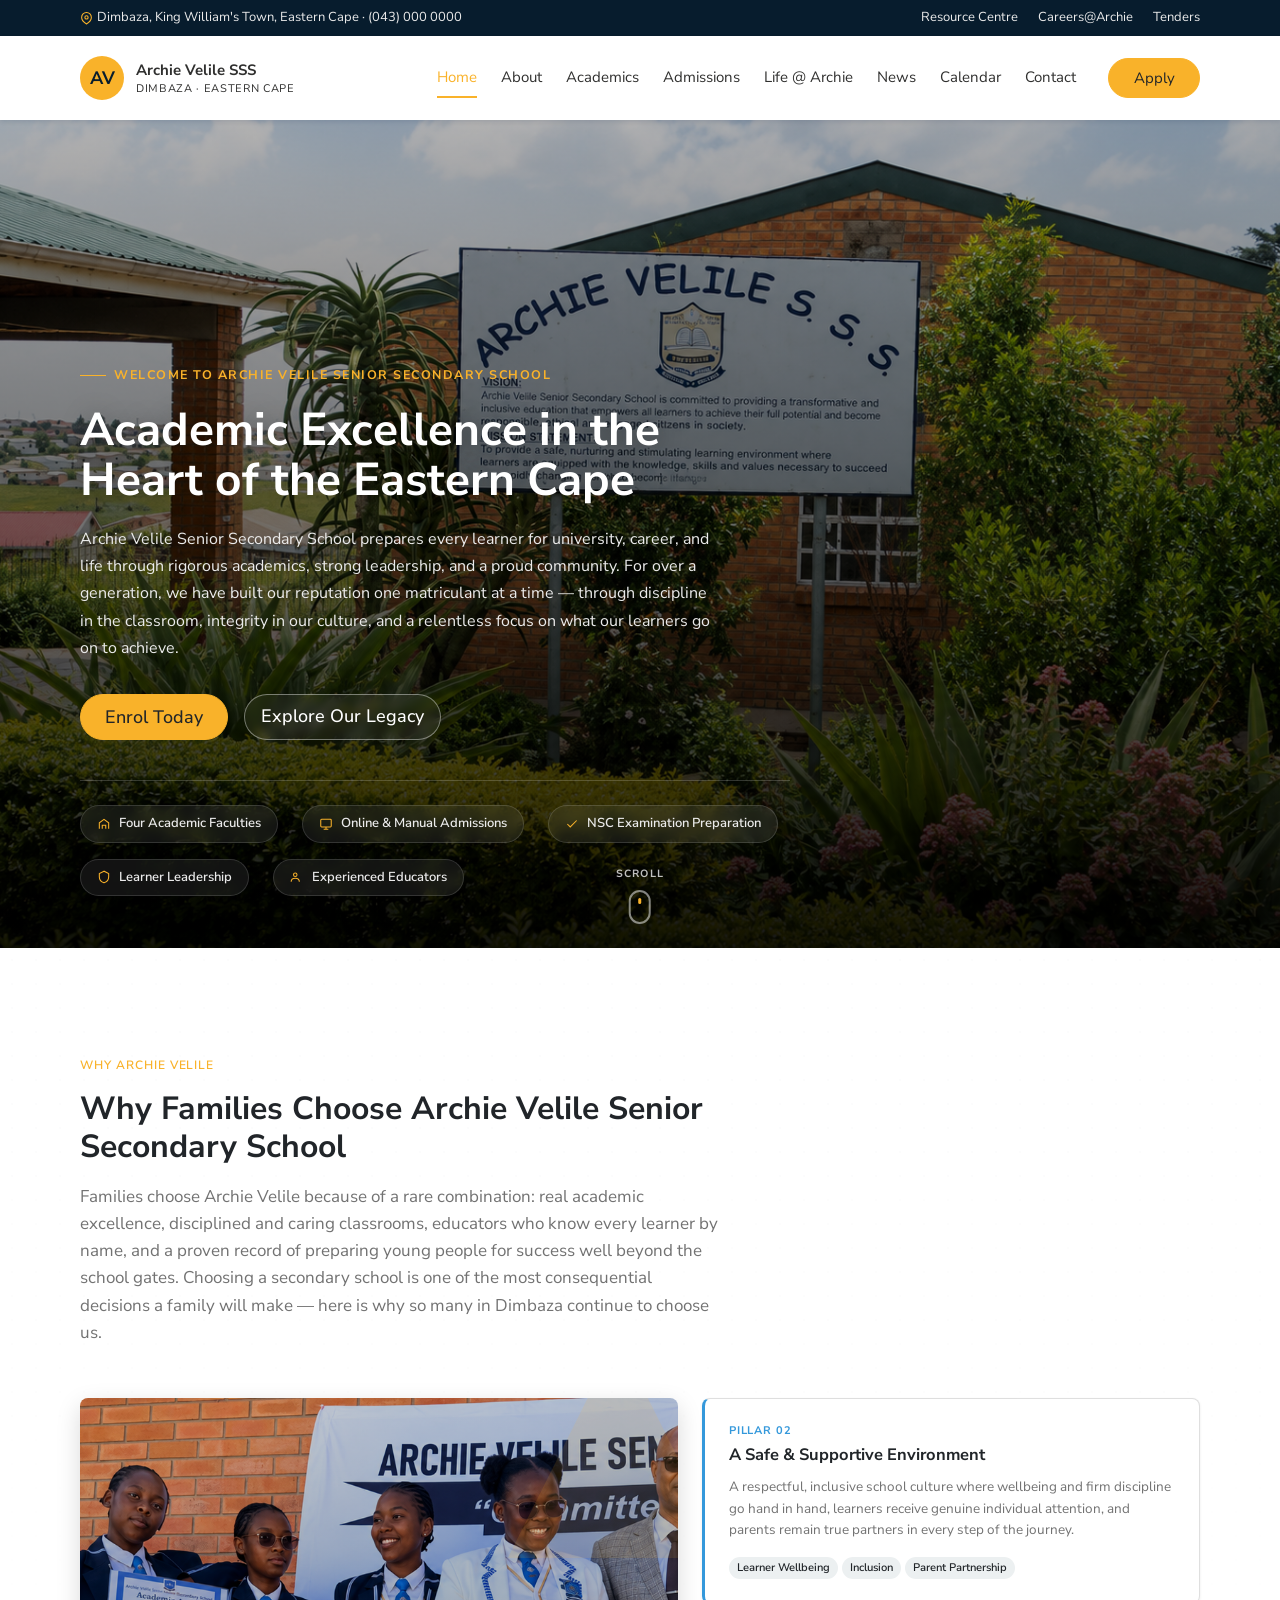
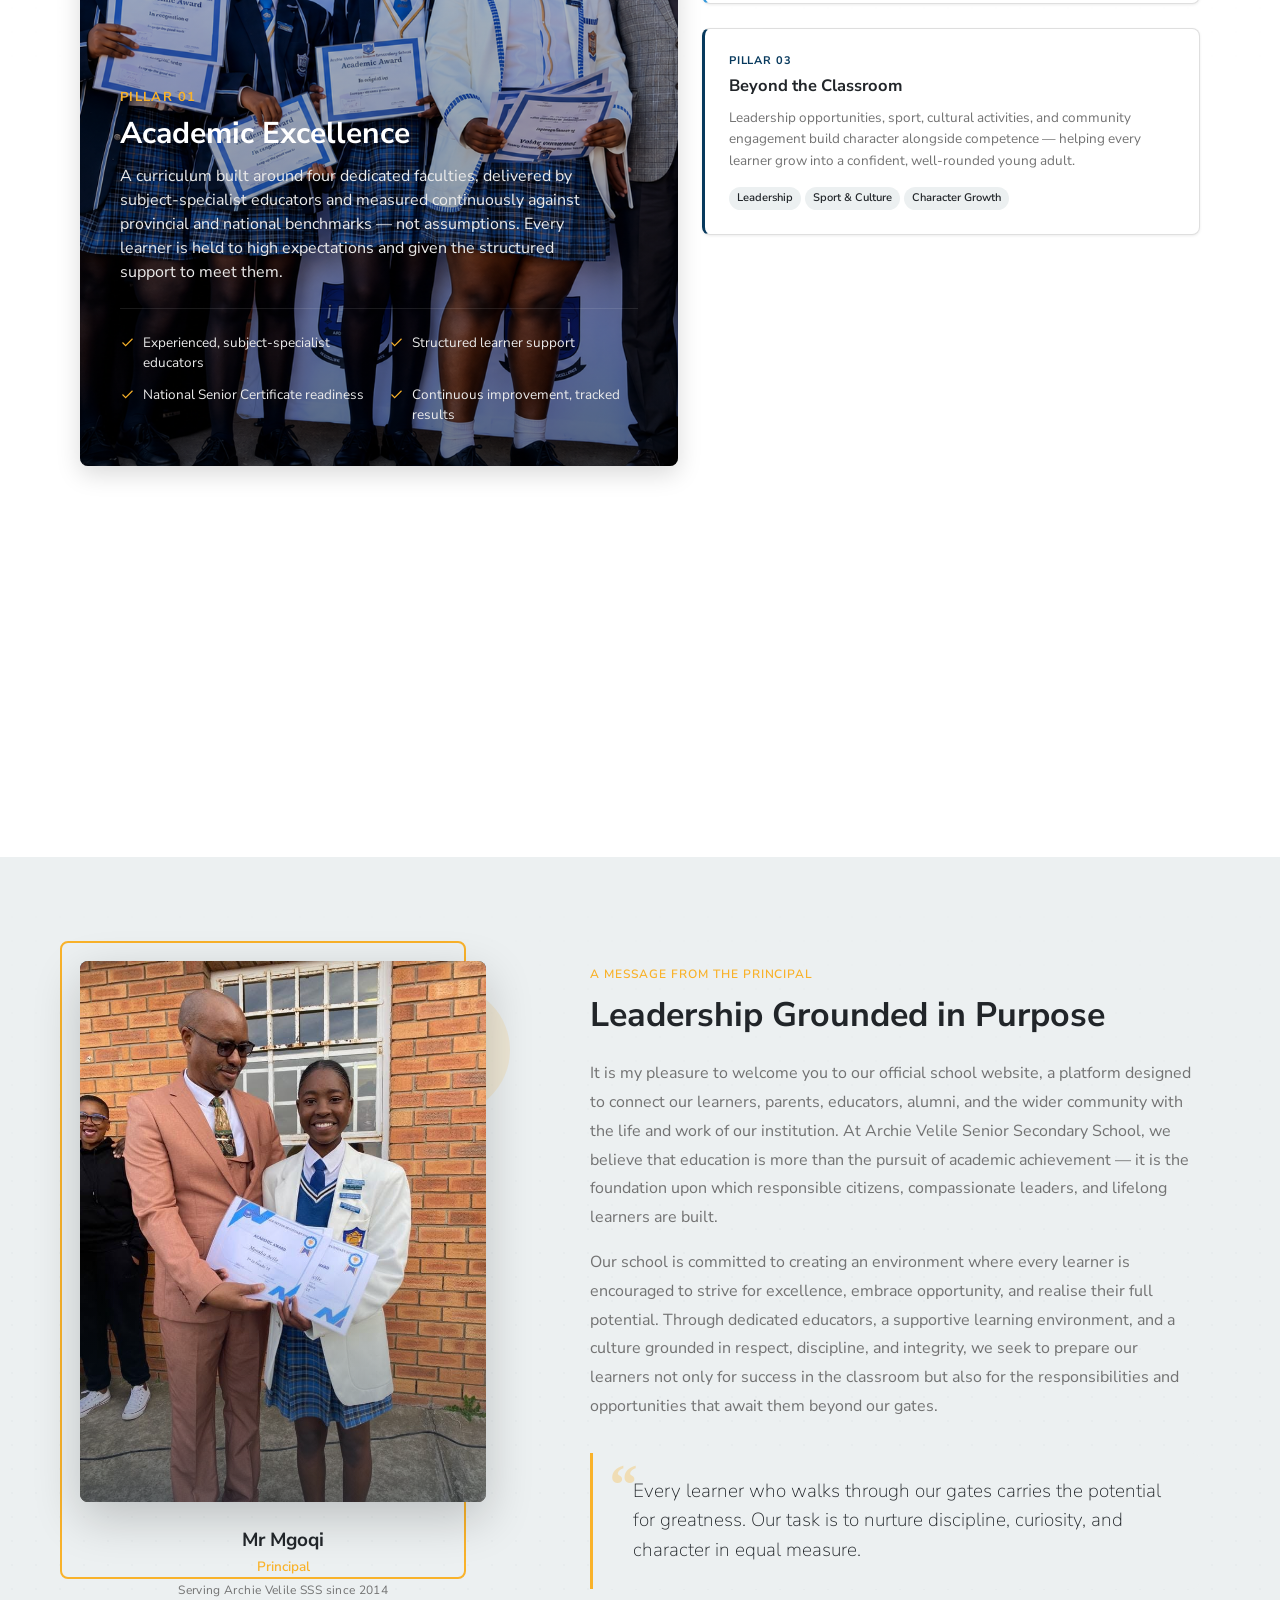
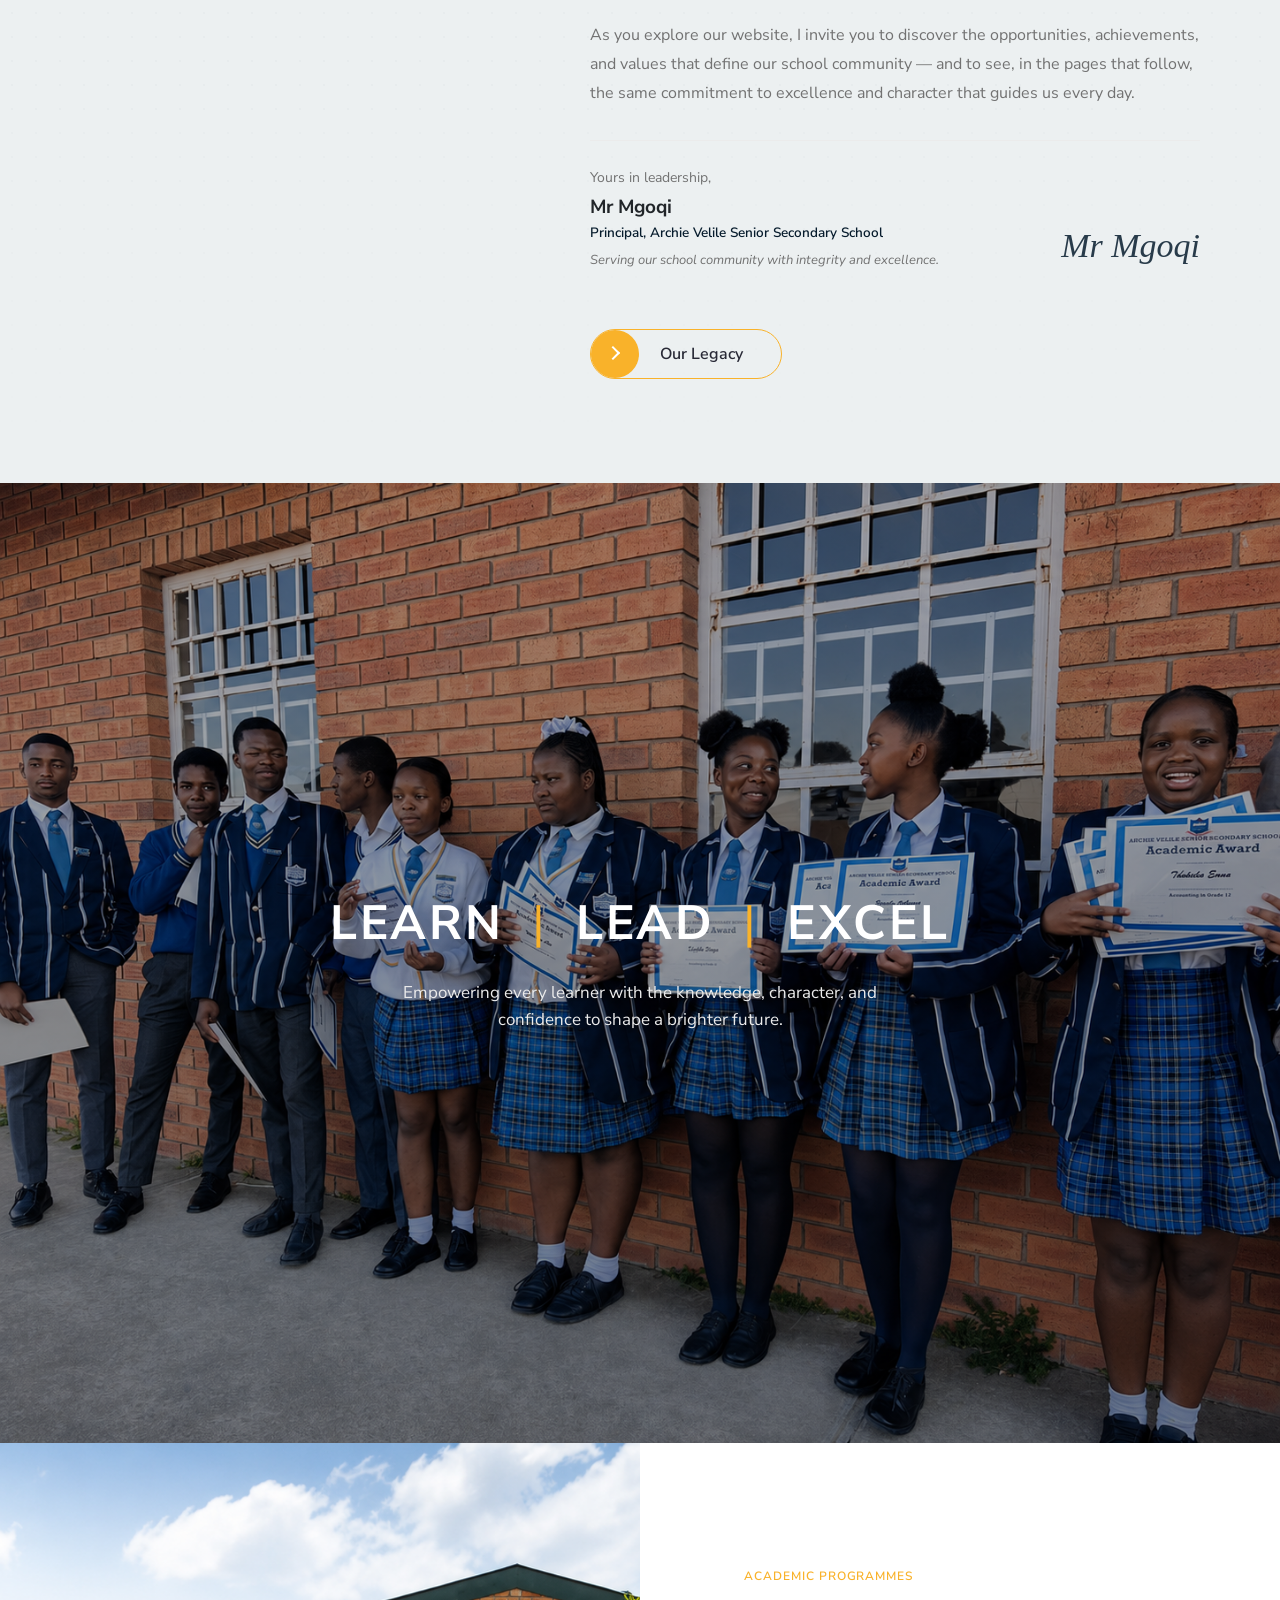
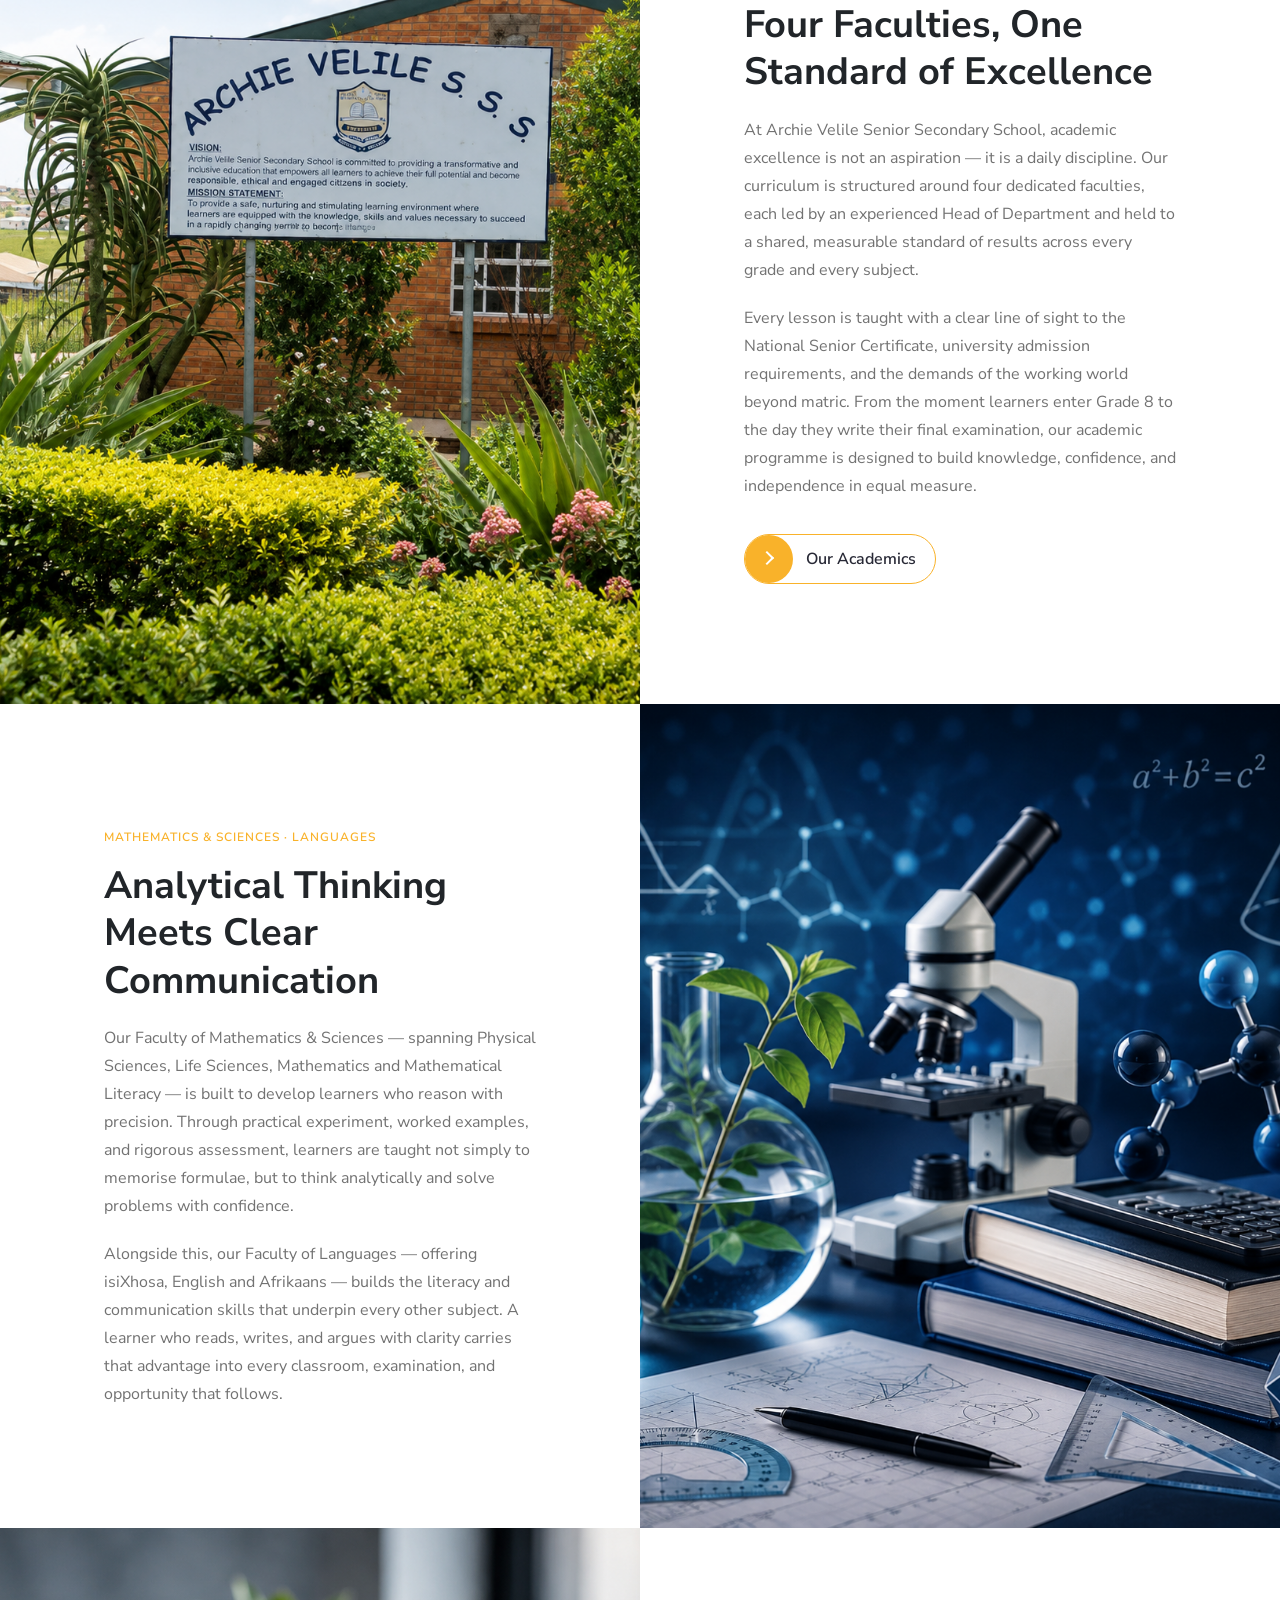
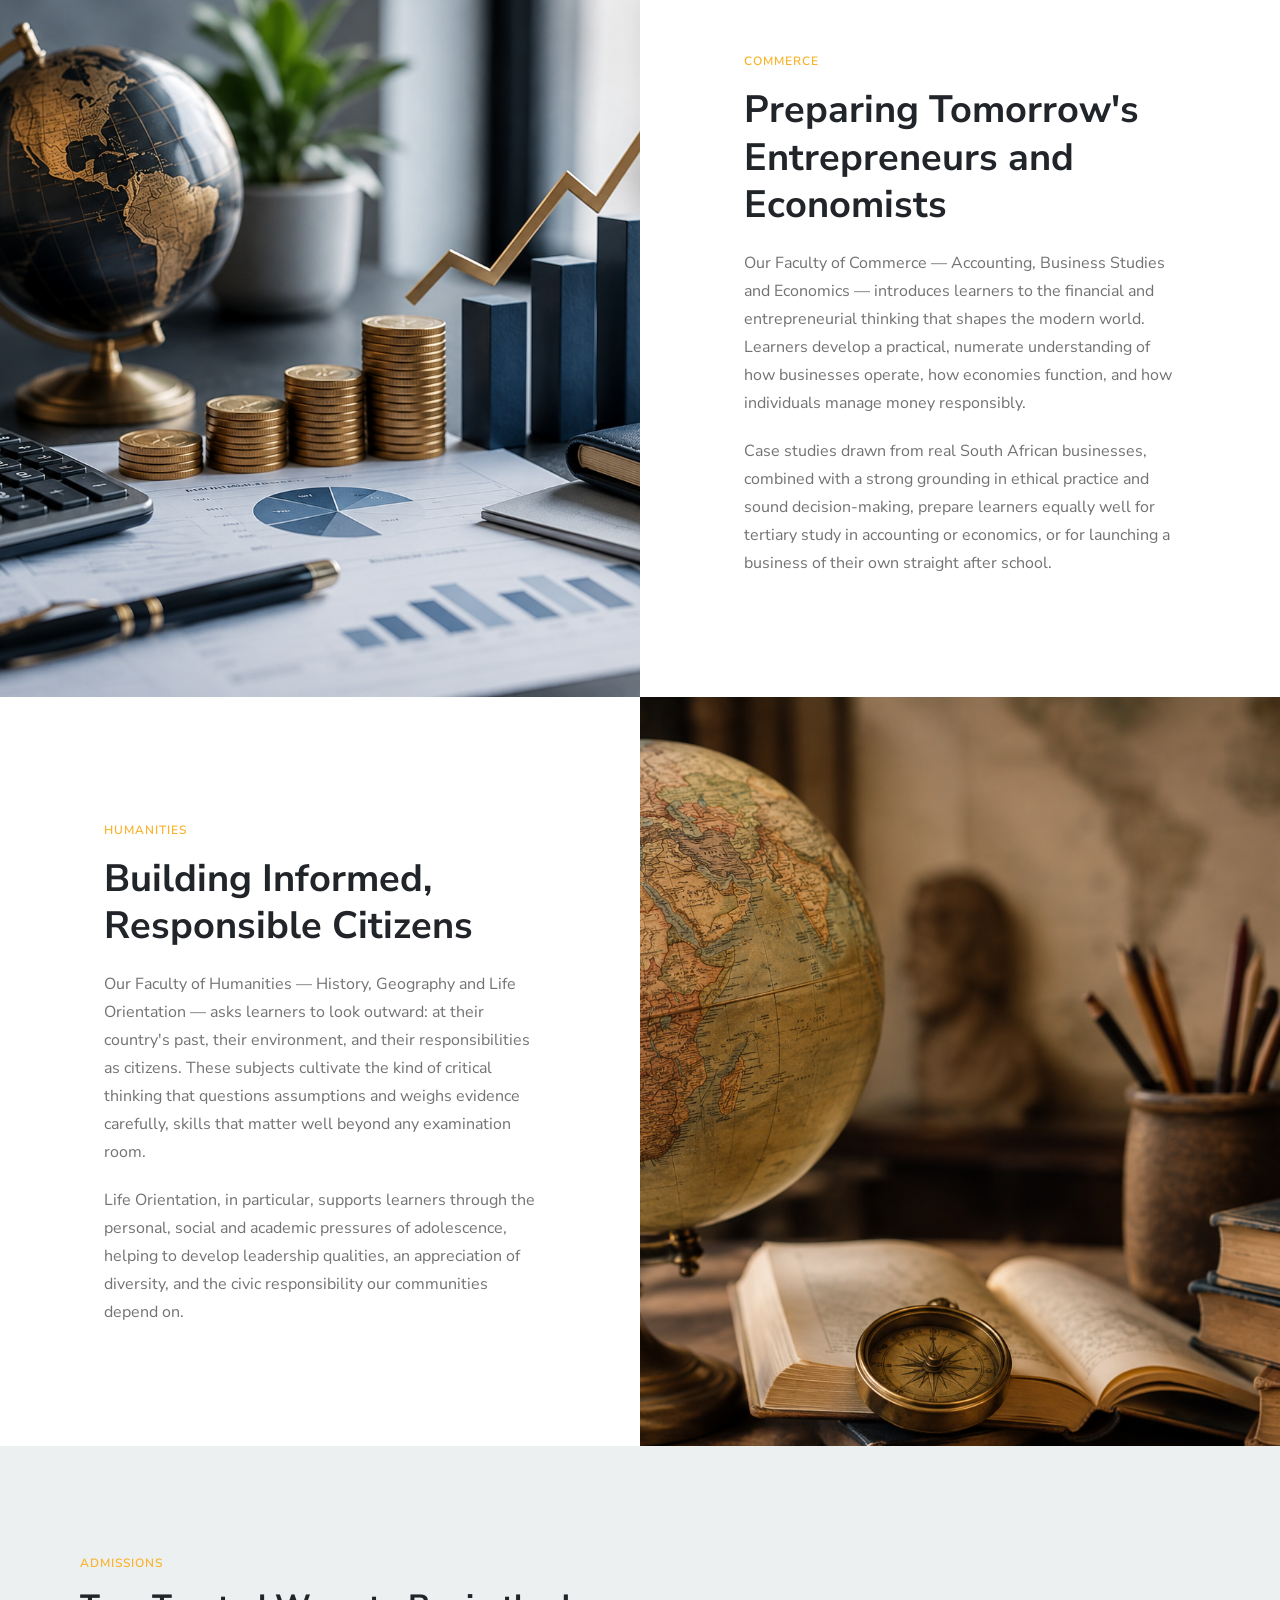
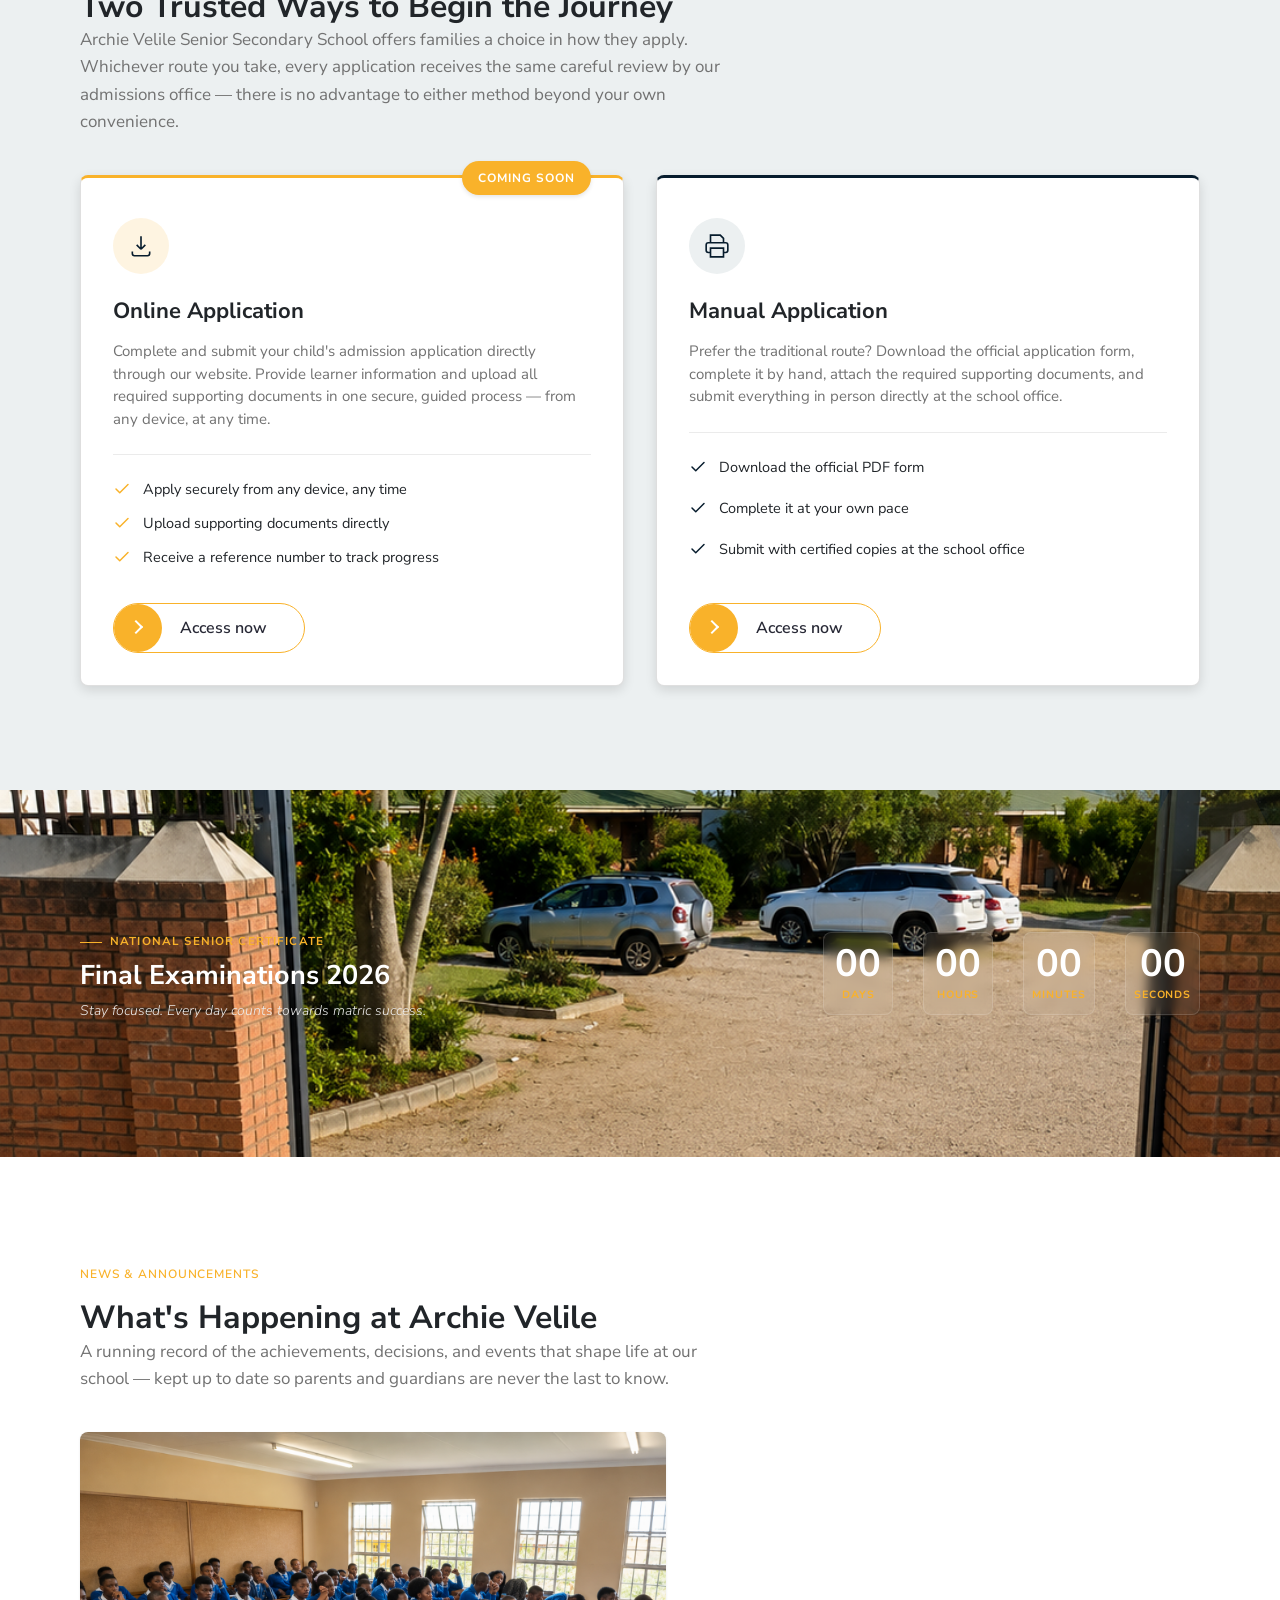
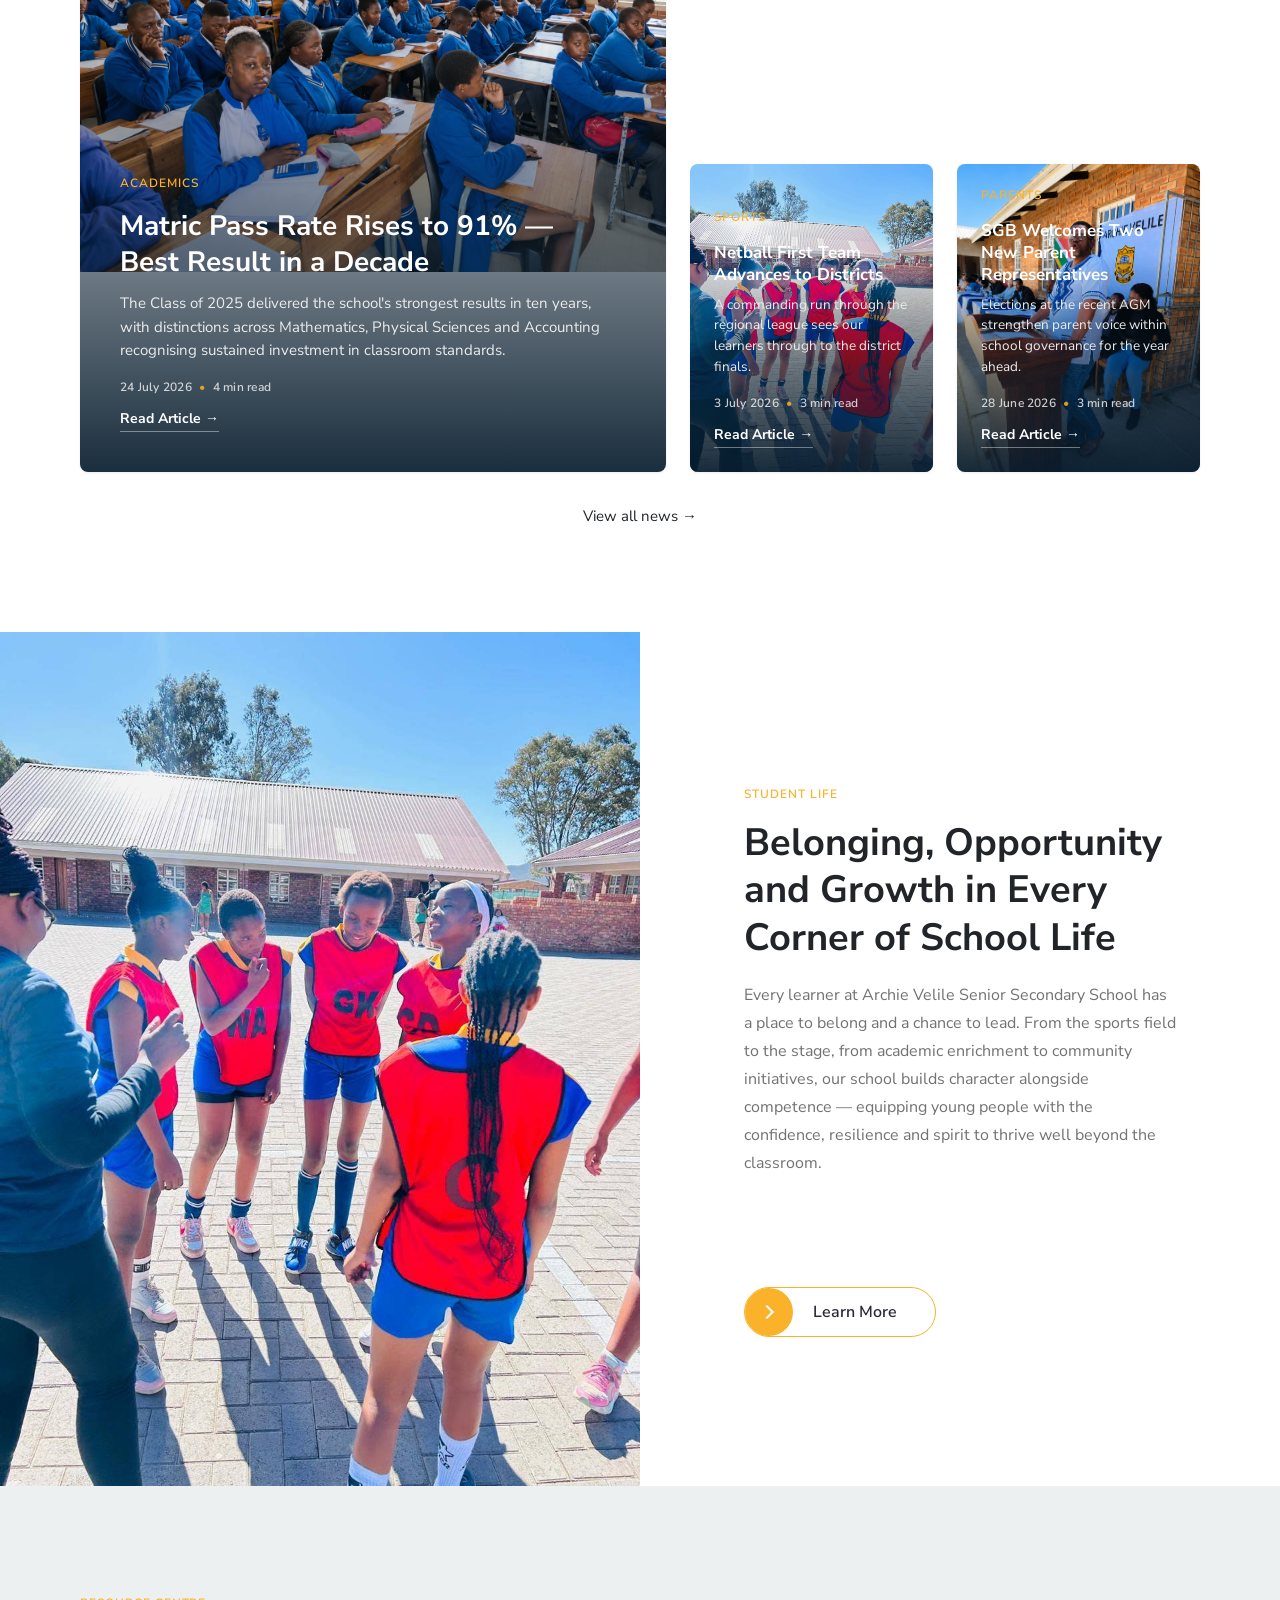
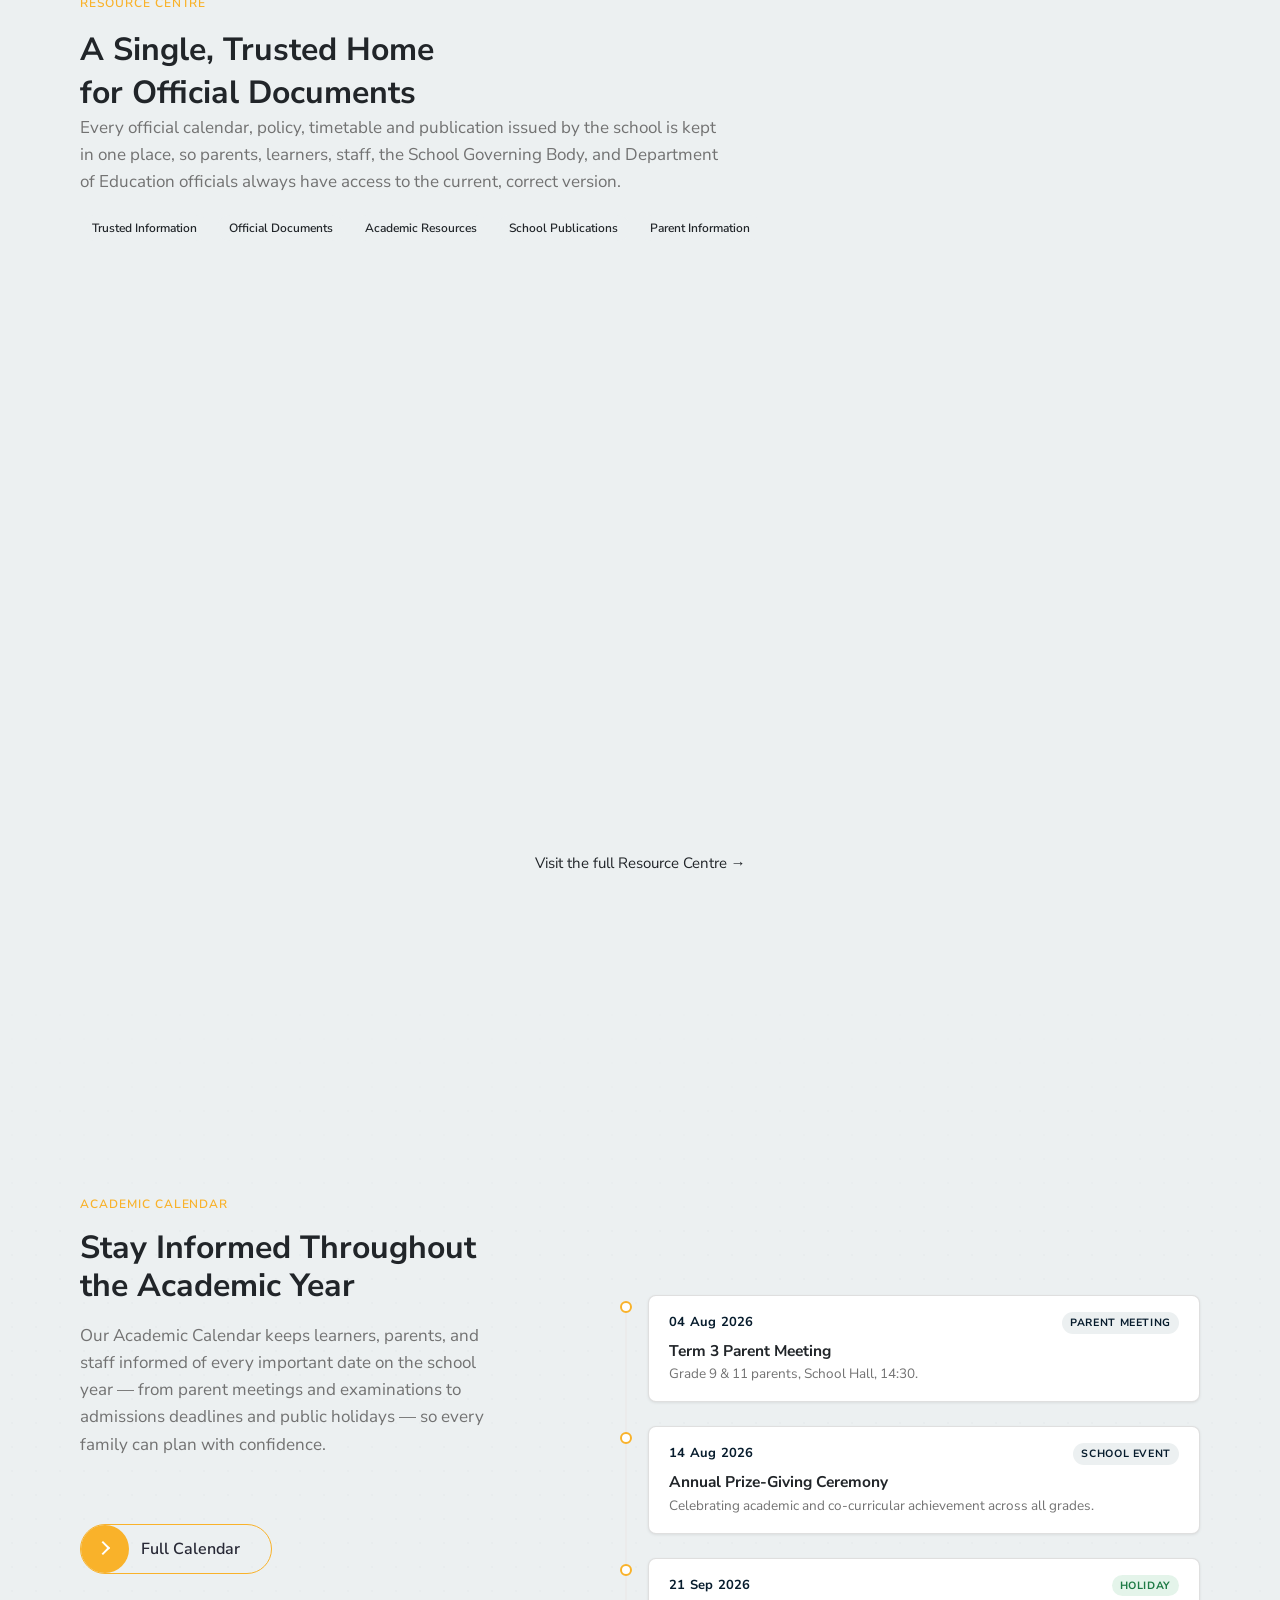
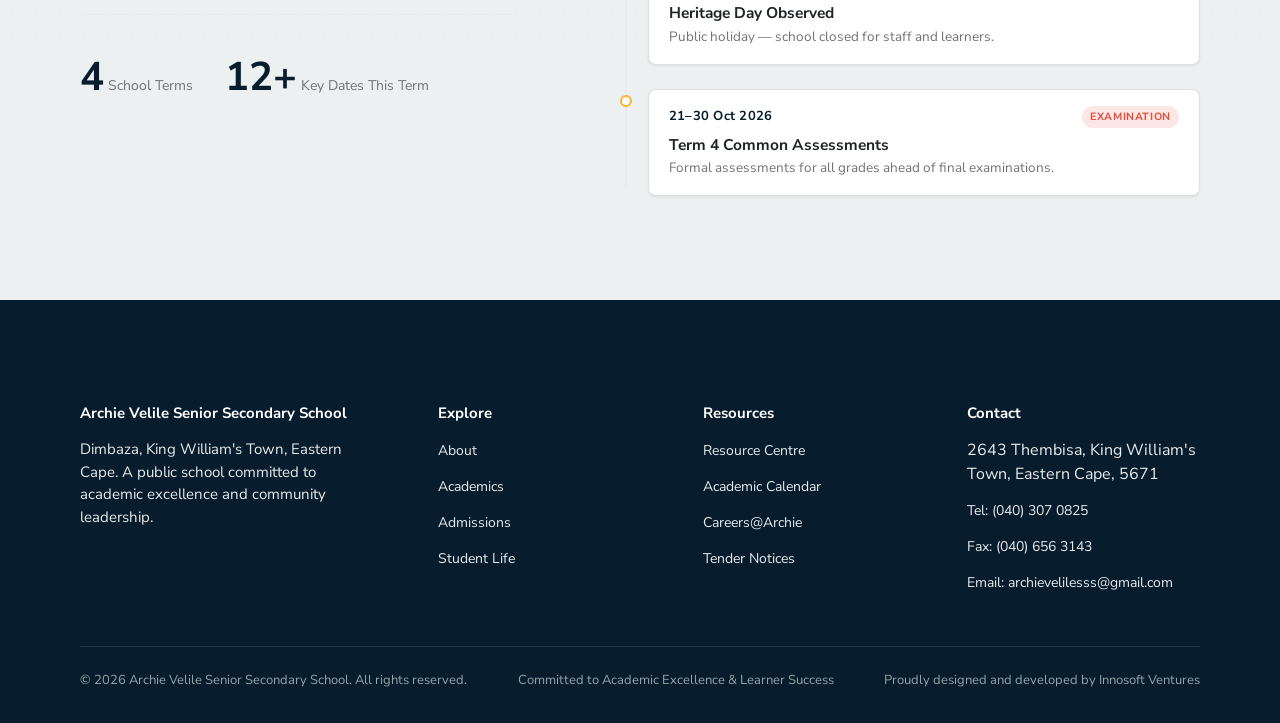
==== commit 85285fe8: "Enhance mobile navigation with sticky header and z-index fixes; refine faculty cards for better resp" ====
--- a/index.html
+++ b/index.html
@@ -360,7 +360,7 @@
 
       <div class="method-grid stagger">
         <article class="method-panel method-panel-online reveal" style="--i:0;">
-          <span class="method-badge" style="color: #fff;">Recommended</span>
+          <span class="method-badge" style="color: #fff;">Coming Soon</span>
           <div class="method-icon" aria-hidden="true">
             <svg viewBox="0 0 24 24" fill="none" stroke="currentColor" stroke-width="1.5"><path d="M12 3v12m0 0 4-4m-4 4-4-4"/><path d="M4 17v2a2 2 0 0 0 2 2h12a2 2 0 0 0 2-2v-2"/></svg>
           </div>
--- a/CSS/style.css
+++ b/CSS/style.css
@@ -344,6 +344,29 @@
 .nav-toggle[aria-expanded="true"] .bar { background: transparent; }
 .nav-toggle[aria-expanded="true"] .bar::before { transform: translateY(7px) rotate(45deg); }
 .nav-toggle[aria-expanded="true"] .bar::after { transform: translateY(-7px) rotate(-45deg); }
+
+/* ==========================================================================
+   MOBILE NAVIGATION — STICKY HEADER & MENU STACKING FIX
+   Fixes z-index/stacking only. No layout, spacing, colour, typography,
+   or animation changes. Desktop navigation is untouched.
+   ========================================================================== */
+
+@media (max-width: 900px) {
+  .site-header {
+    position: sticky;
+    top: 0;
+    z-index: 999;
+  }
+
+  .main-nav {
+    z-index: 999;
+  }
+
+  .nav-toggle {
+    position: relative;
+    z-index: 1000;
+  }
+}
 
 @media (max-width: 900px) {
   .nav-toggle { display: flex; }
@@ -1016,6 +1039,55 @@
   font-size: 14.5px;
   line-height: 1.6;
   color: var(--gray-light);
+}
+
+/* ==========================================================================
+   36. FACULTY CARDS — RESPONSIVE REFINEMENTS
+   Fixes overflow/wrap edge cases only. No layout, colour, spacing, or
+   animation changes. Reuses existing tokens exclusively.
+   ========================================================================== */
+
+/* Prevent the overlapping banner label from ever exceeding the card width */
+.faculty-banner {
+  max-width: calc(100% - (2 * var(--space-4xl)));
+  box-sizing: border-box;
+  overflow-wrap: break-word;
+  line-height: 1.35;
+}
+@media (max-width: 900px) {
+  .faculty-banner {
+    max-width: calc(100% - (2 * var(--space-2xl)));
+  }
+}
+
+/* Let contact rows wrap gracefully instead of overflowing horizontally */
+.faculty-contact-row {
+  flex-wrap: wrap;
+}
+.faculty-contact-row .label {
+  flex-shrink: 0;
+}
+.faculty-contact-row .value {
+  min-width: 0;
+  overflow-wrap: break-word;
+  word-break: break-word;
+}
+
+/* Safety net: keep the HOD portrait from ever exceeding its column width */
+.faculty-hod .faculty-icon {
+  max-width: 100%;
+}
+
+@media (max-width: 480px) {
+  /* Stack label/value for maximum legibility on the narrowest phones */
+  .faculty-contact-row {
+    flex-direction: column;
+    align-items: flex-start;
+    gap: 2px;
+  }
+  .faculty-contact-row .value {
+    text-align: left;
+  }
 }
 
 /* Below 640px, stack the description under its subject for readability
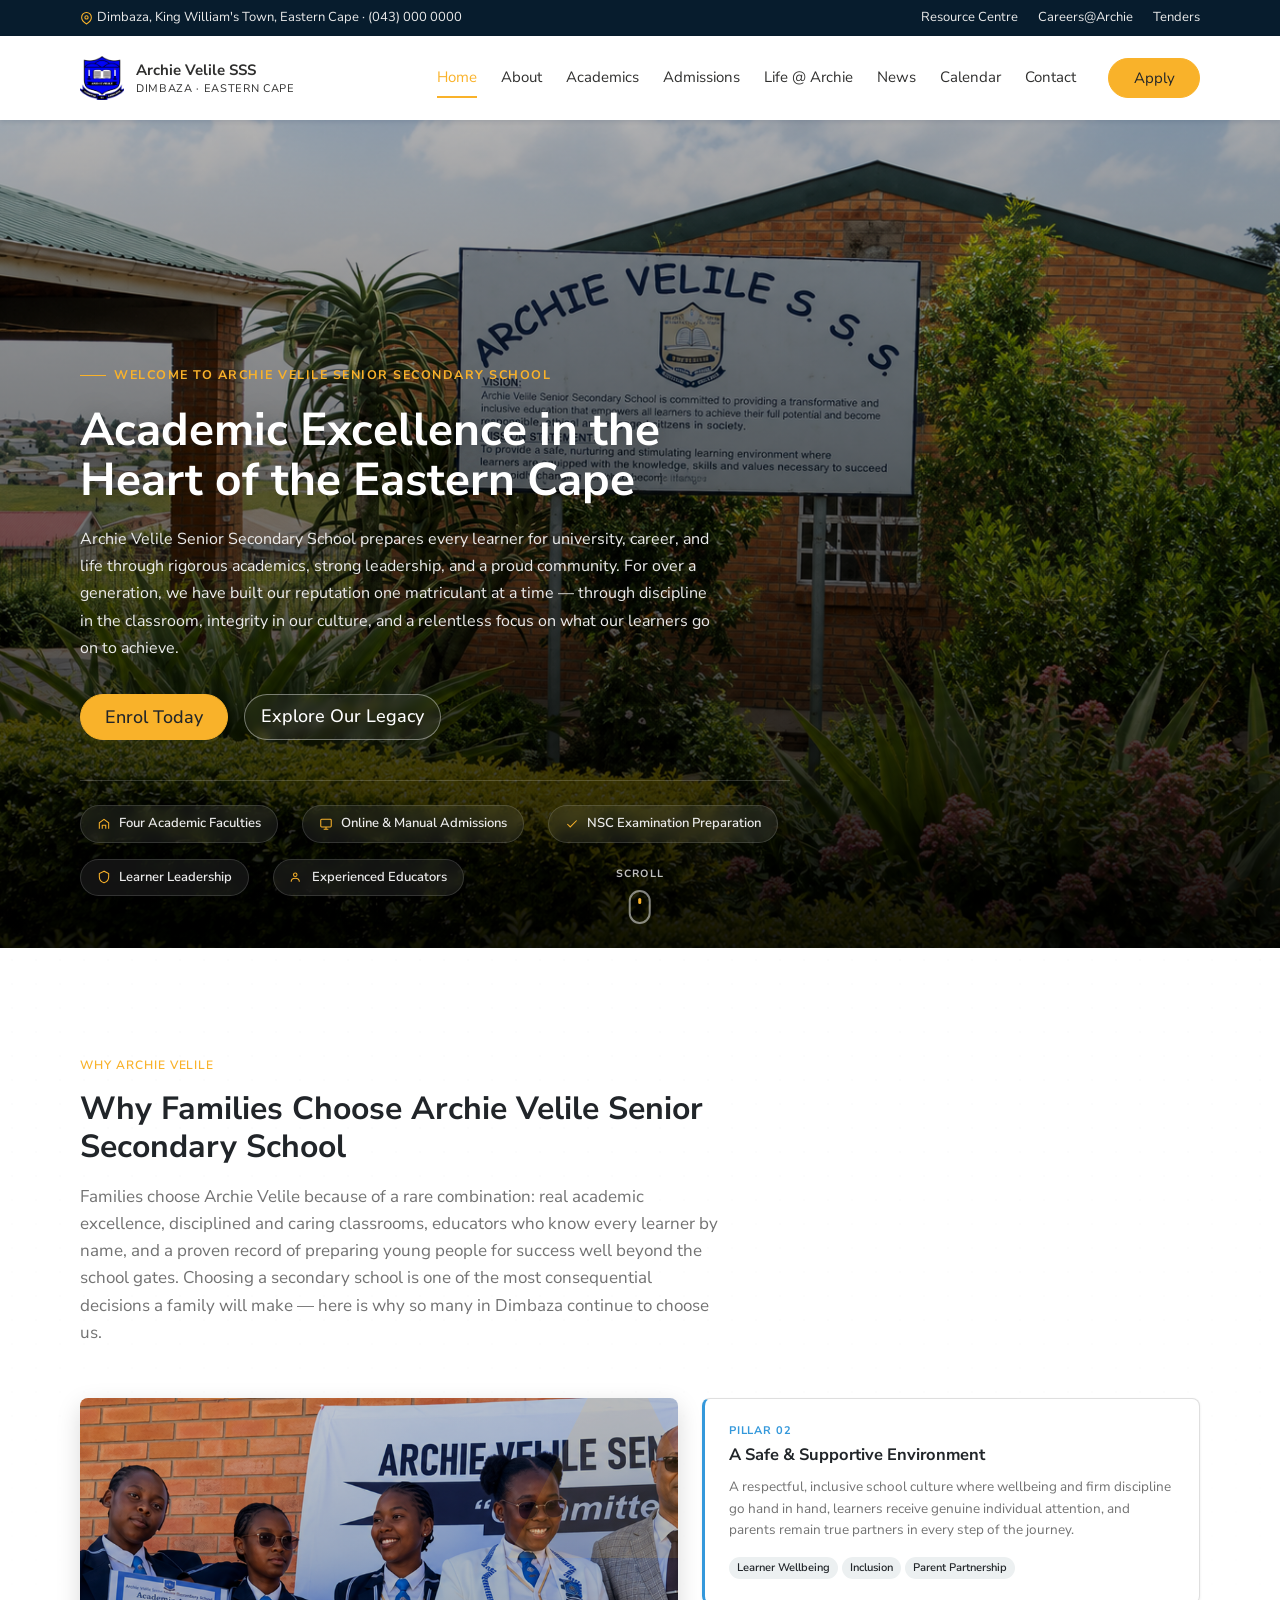
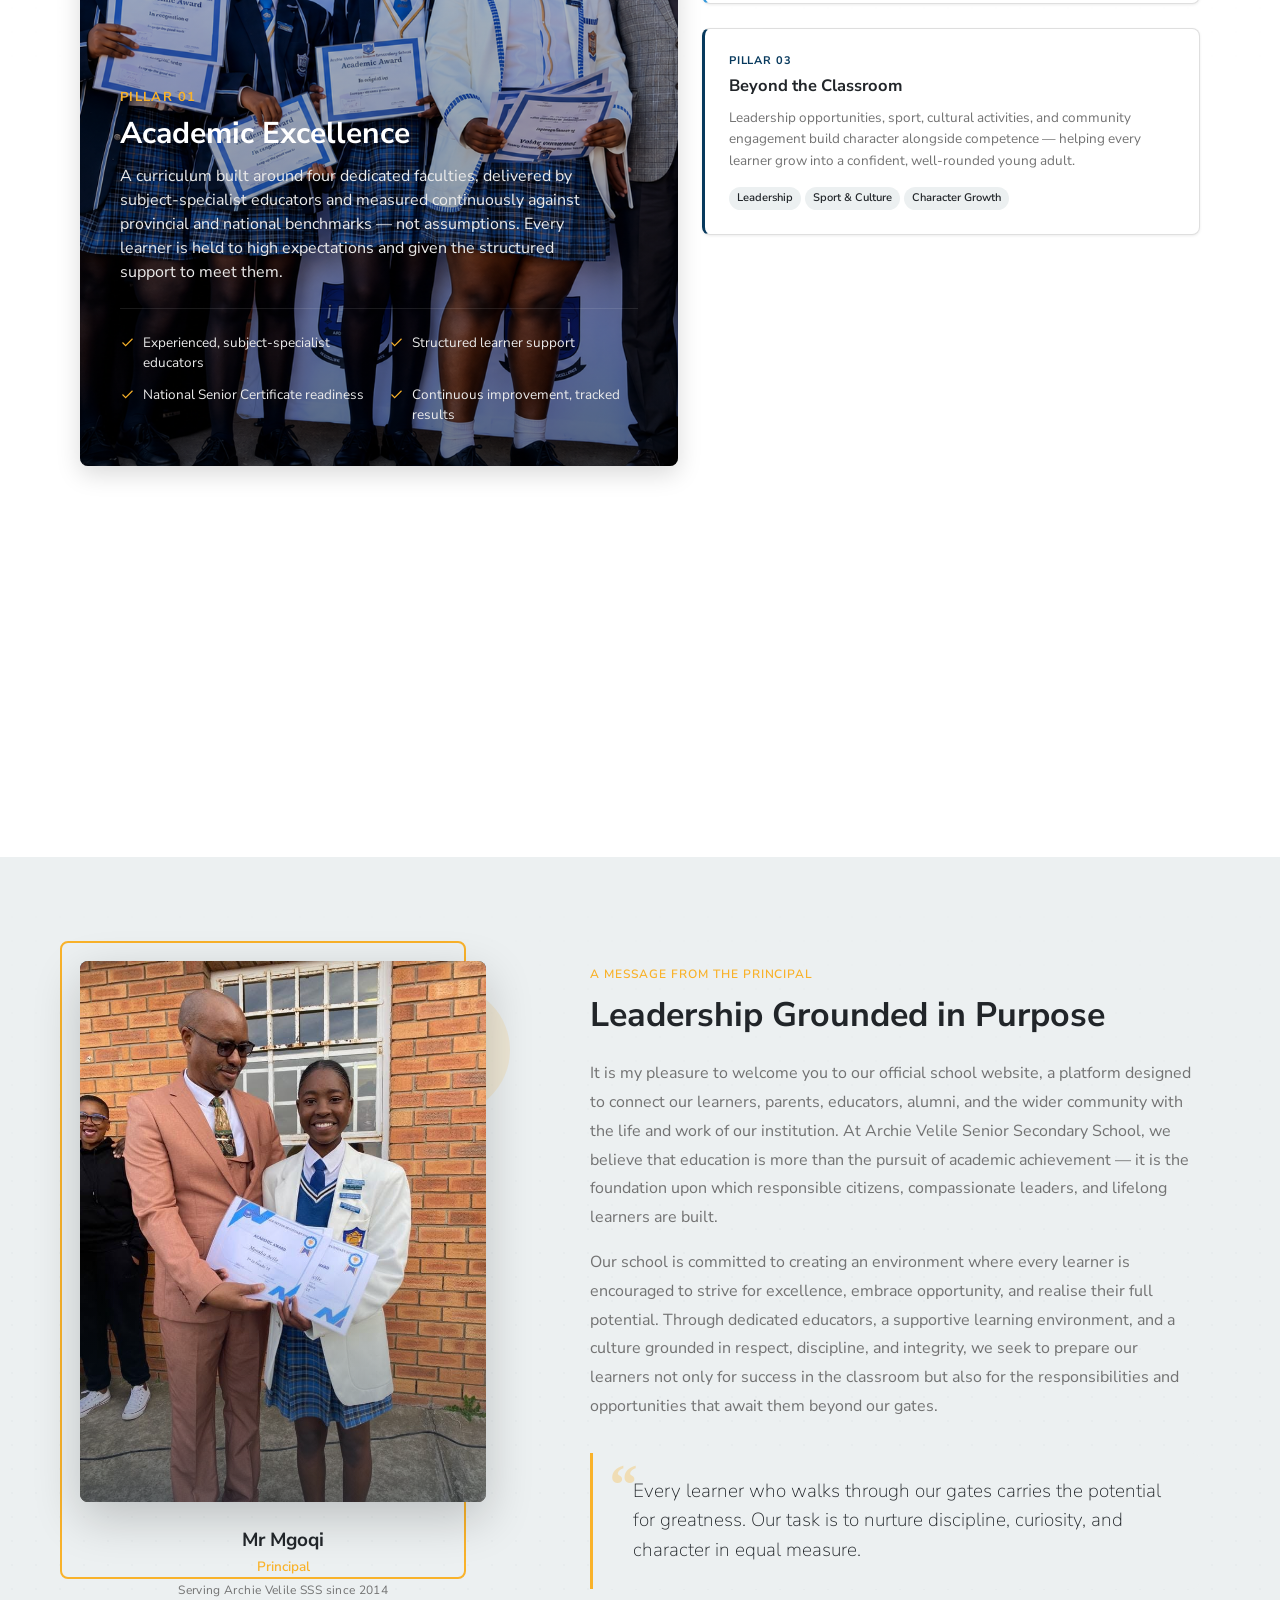
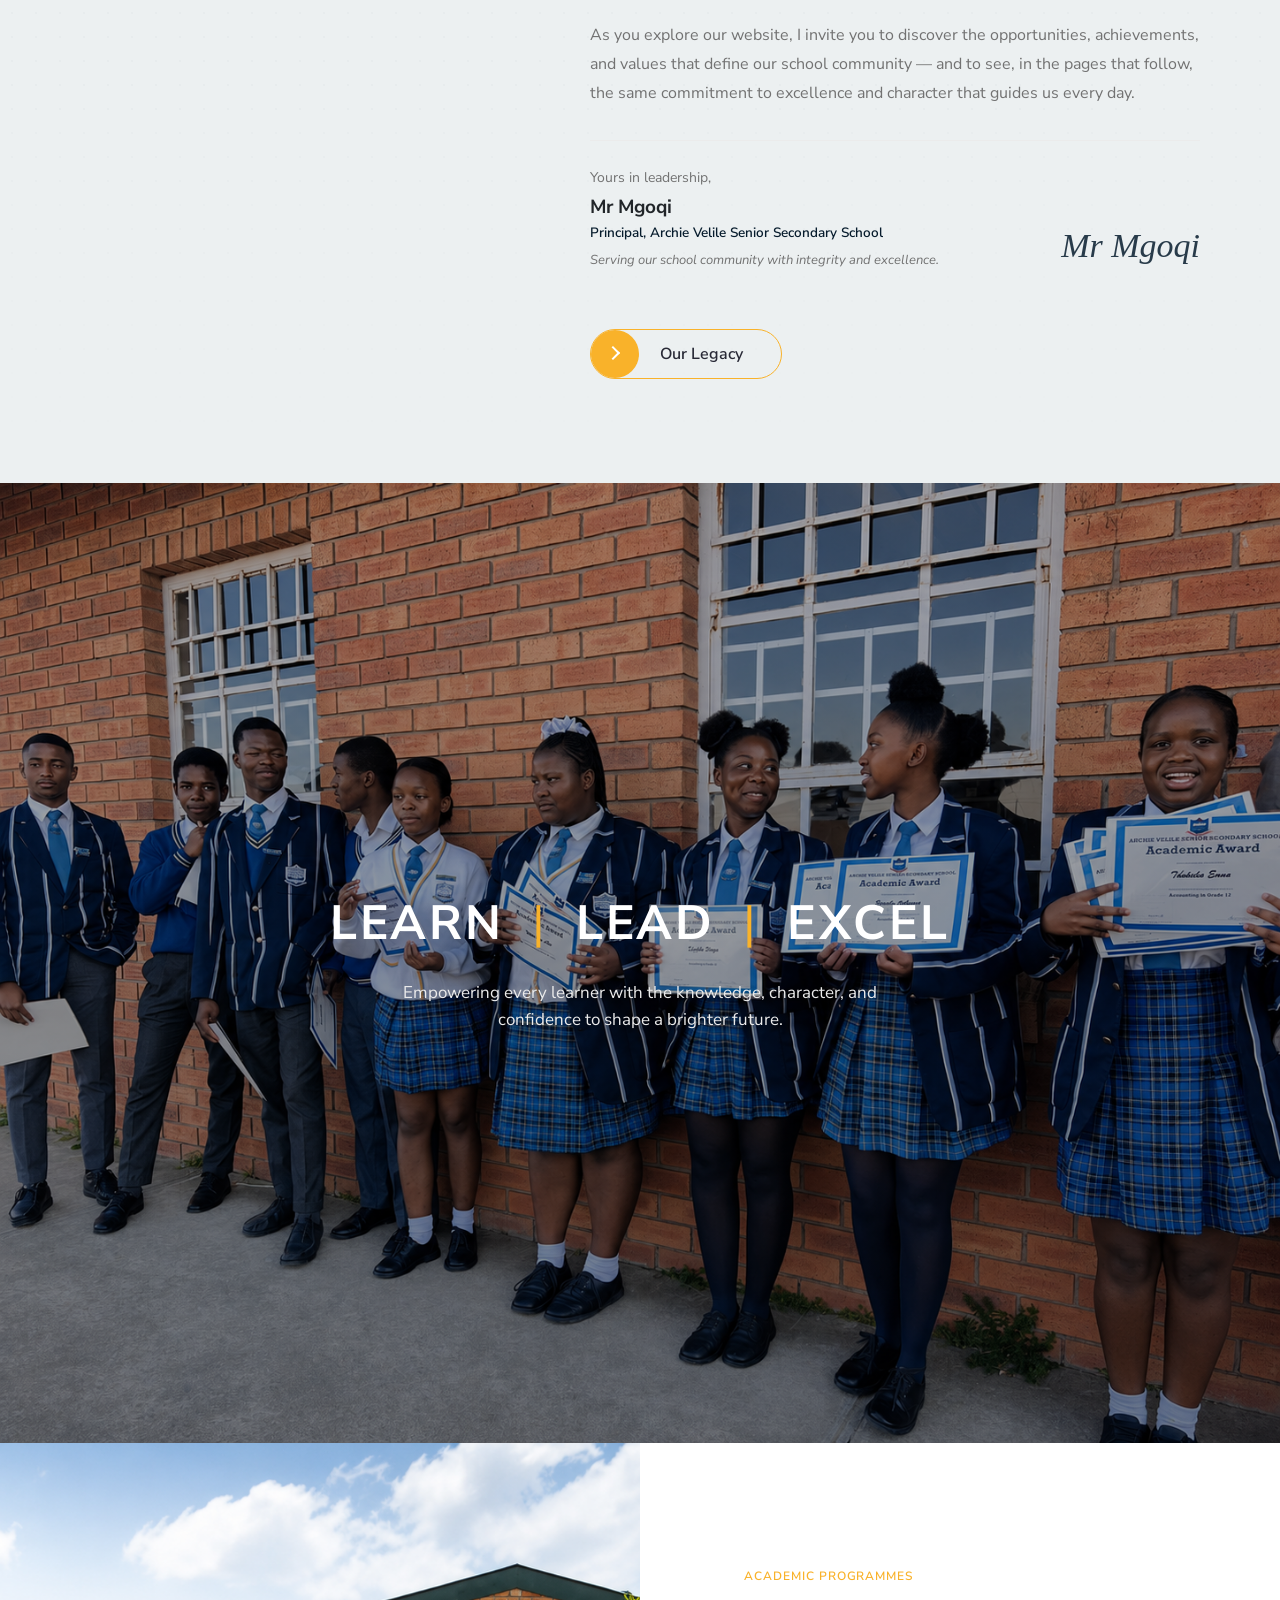
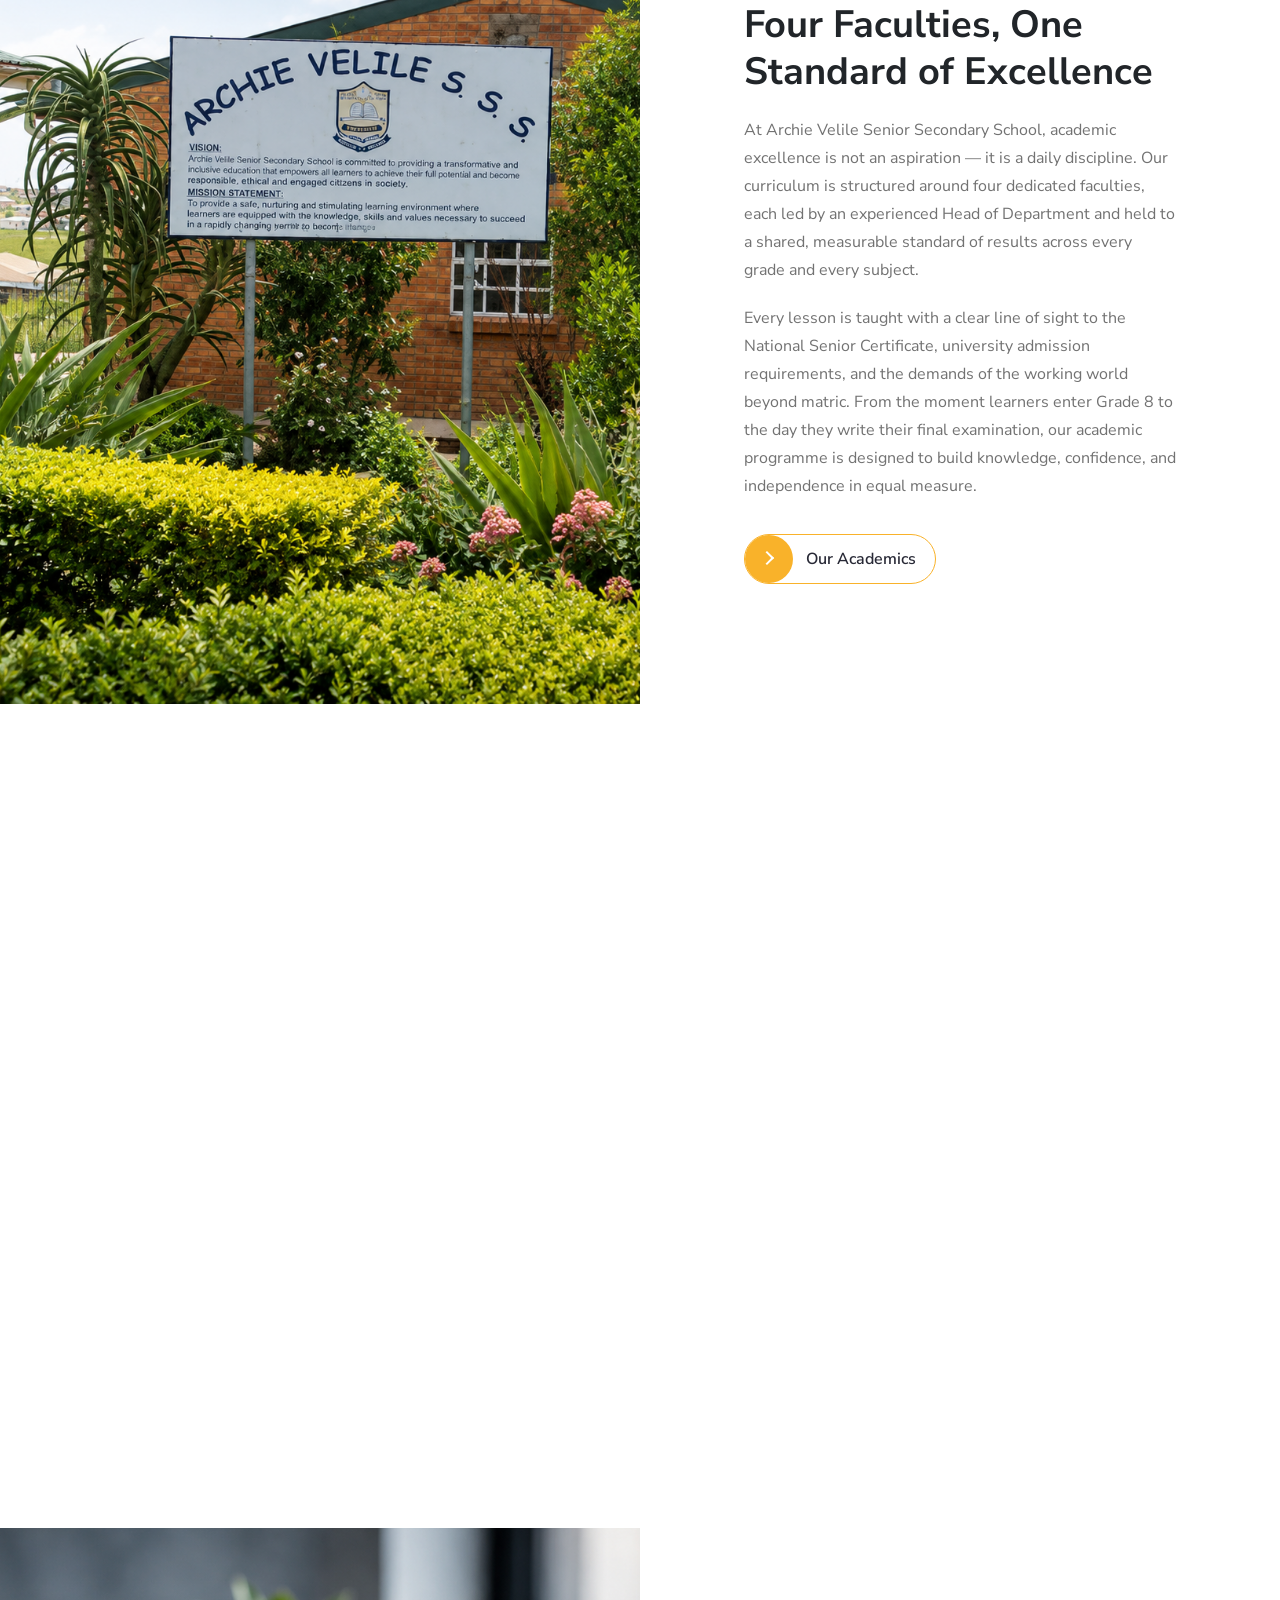
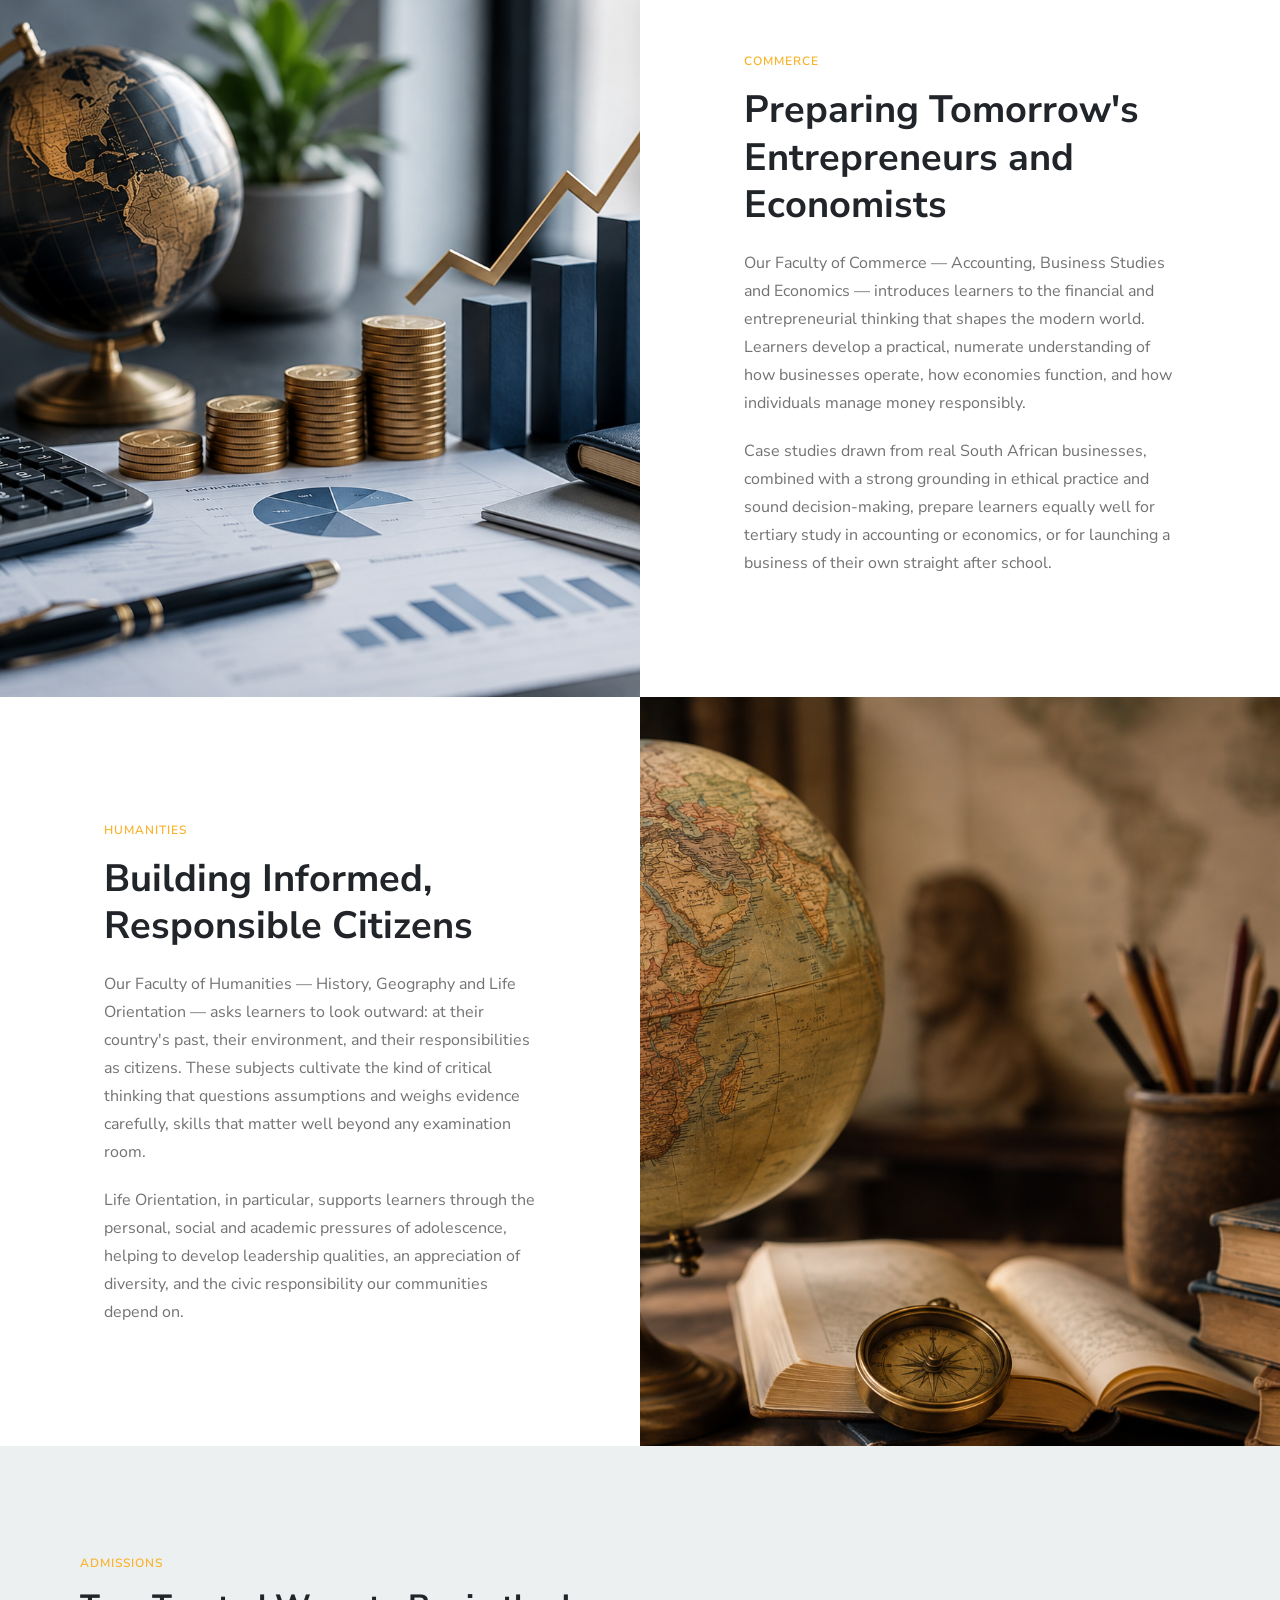
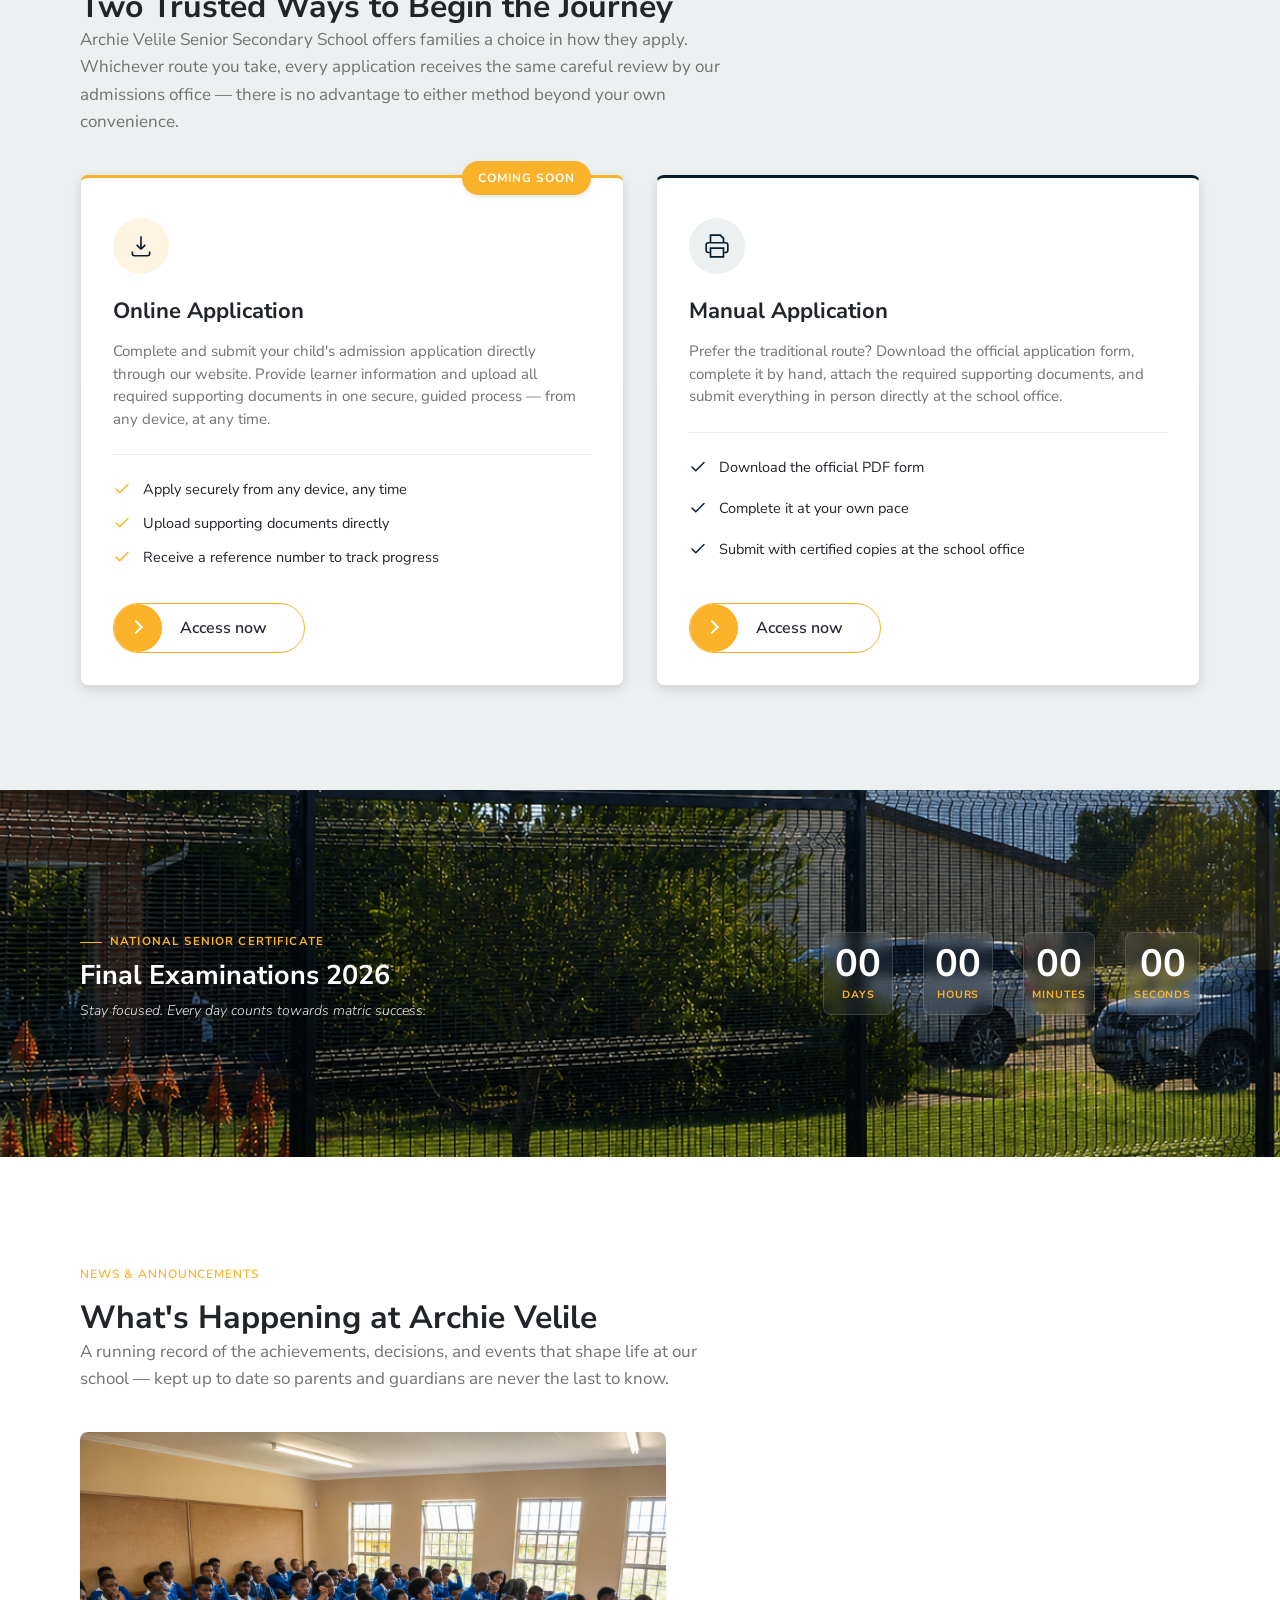
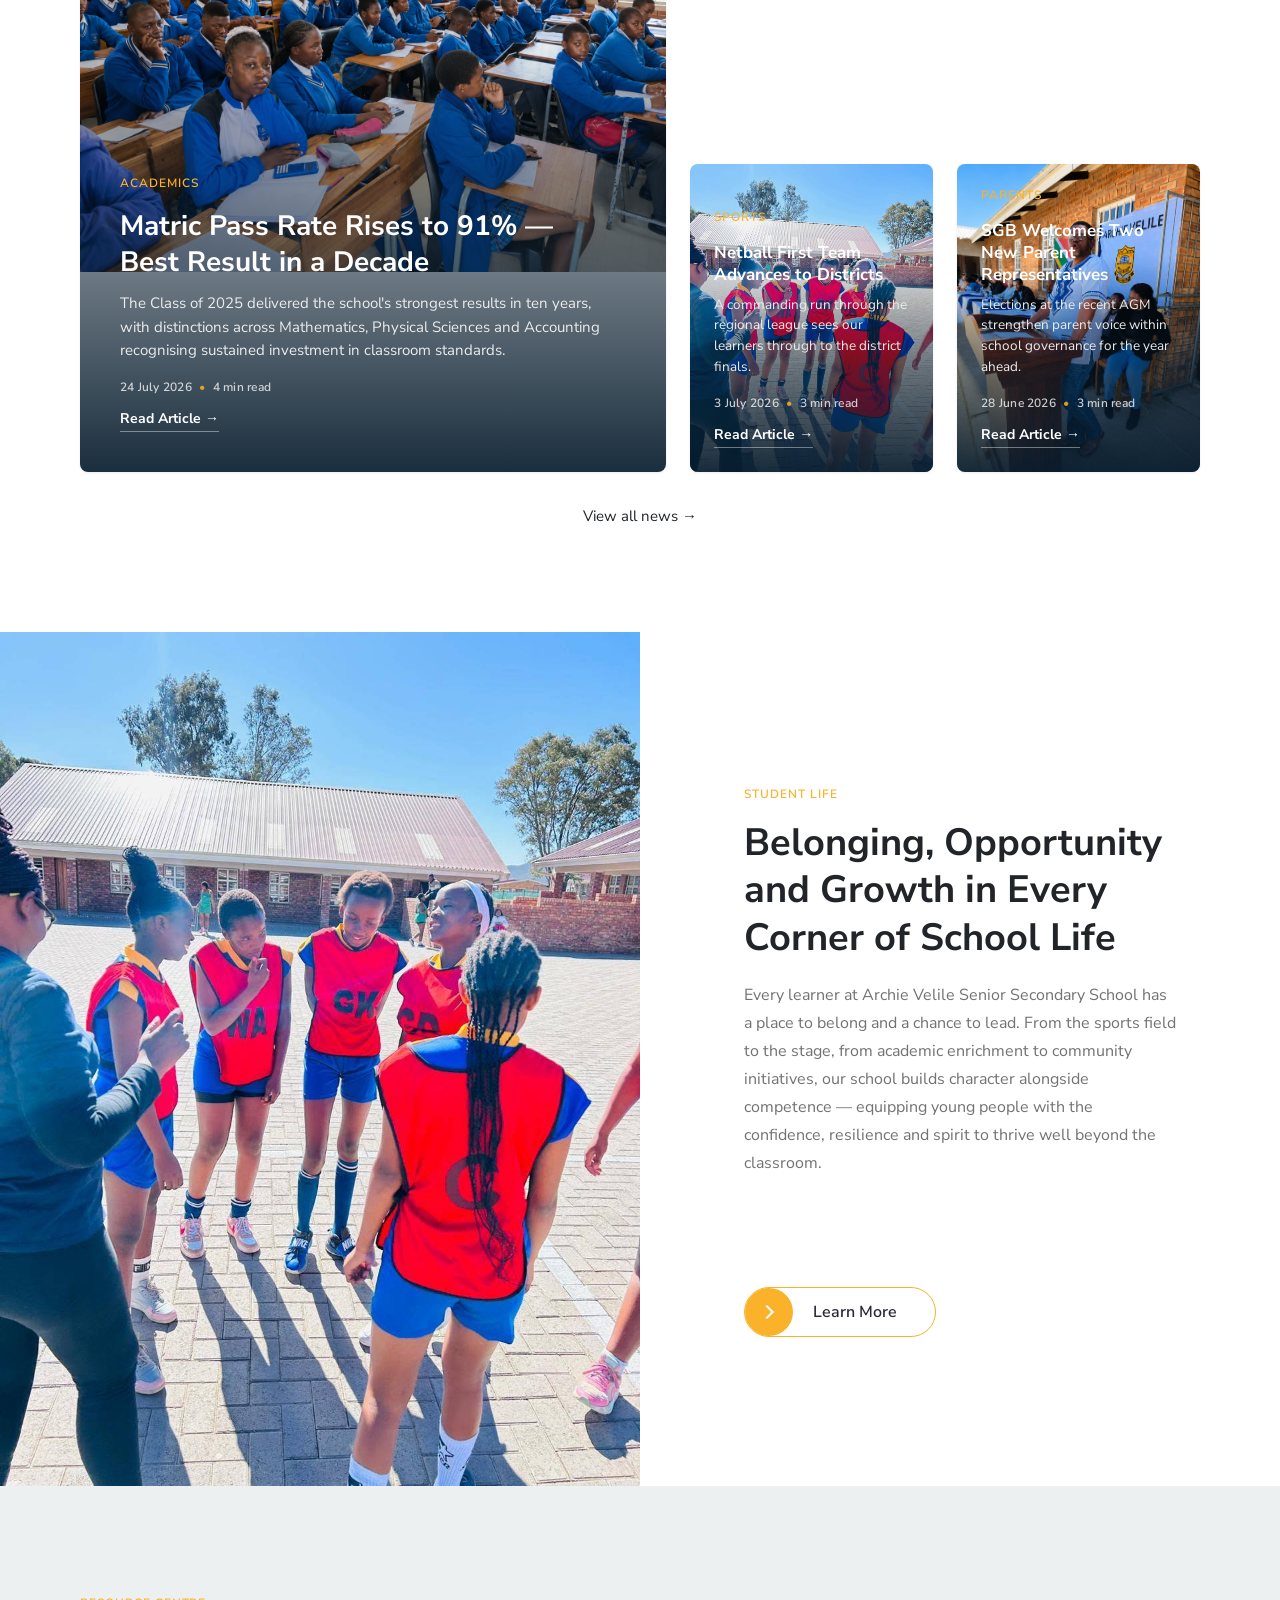
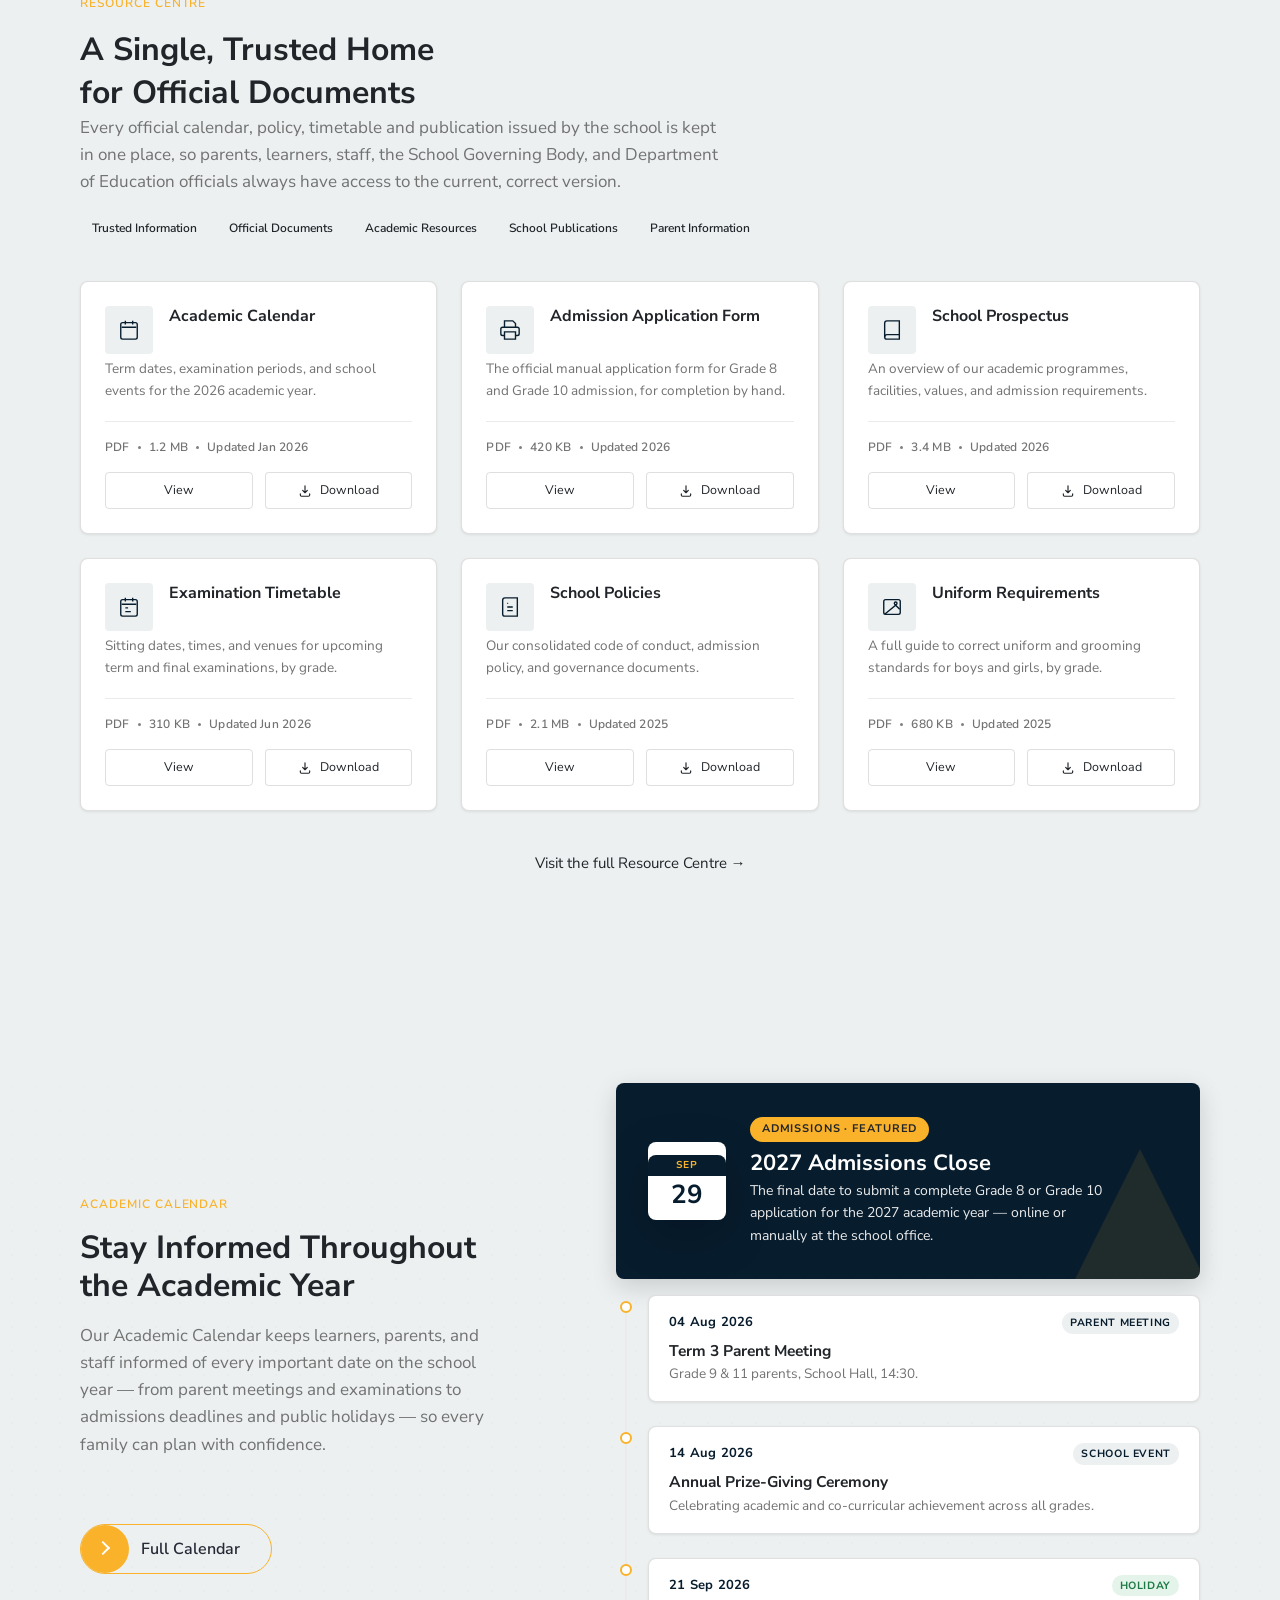
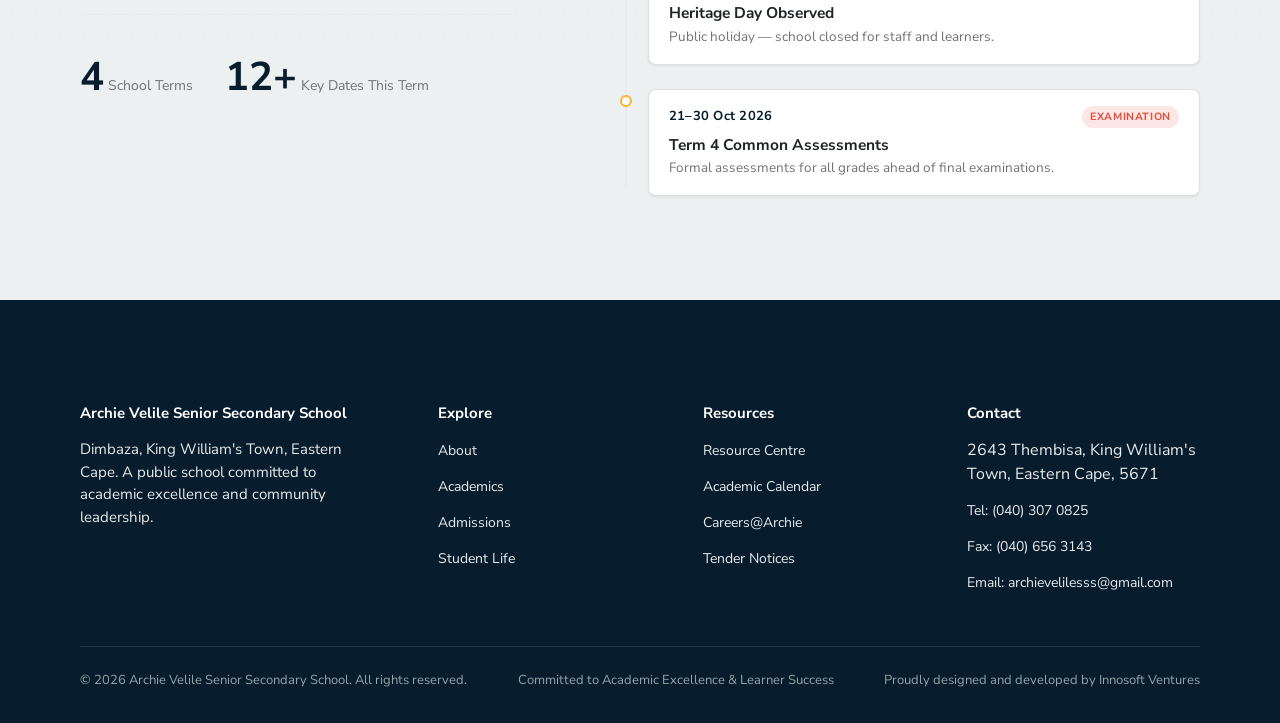
==== commit ac6d4c42: "Replace text-based brand mark with responsive logo image across multiple pages; update styles to enh" ====
--- a/index.html
+++ b/index.html
@@ -33,8 +33,14 @@
 <!-- ============ HEADER ============ -->
 <header class="site-header">
   <div class="container">
-    <a href="index.html" class="brand">
-      <span class="brand-mark" aria-hidden="true">AV</span>
+    <a href="../index.html" class="brand" aria-label="Archie Velile Senior Secondary School — Home">
+      <img
+        src="./img/School-logo1.png"
+        alt="Archie Velile Senior Secondary School logo"
+        class="brand-logo"
+        width="180"
+        height="44"
+      >
       <span class="brand-name">Archie Velile SSS<span>Dimbaza · Eastern Cape</span></span>
     </a>
     <nav class="main-nav" id="main-nav" aria-label="Primary">
--- a/CSS/style.css
+++ b/CSS/style.css
@@ -345,6 +345,92 @@
 .nav-toggle[aria-expanded="true"] .bar::before { transform: translateY(7px) rotate(45deg); }
 .nav-toggle[aria-expanded="true"] .bar::after { transform: translateY(-7px) rotate(-45deg); }
 
+
+/* ==========================================================================
+   NAVBAR BRANDING — OFFICIAL SCHOOL LOGO
+   Replaces the text-based brand mark with a responsive logo image.
+   No changes to nav links, colours, layout, or sticky behaviour.
+   ========================================================================== */
+.brand-logo {
+  display: block;
+  height: 44px;
+  width: auto;
+  max-width: 100%;
+  object-fit: contain;
+}
+
+@media (max-width: 640px) {
+  .brand-logo {
+    height: 36px;
+  }
+}
+
+/* ==========================================================================
+   MOBILE — PREVENT HORIZONTAL SCROLL / OFF-CANVAS MENU LEAK (ROOT-CAUSE FIX)
+   overflow-x: hidden on <body> was establishing body as a scroll container,
+   which broke position: sticky on .site-header (sticky was resolving
+   relative to body instead of the viewport). overflow: clip prevents
+   horizontal overflow/scroll without creating a scroll container, so
+   sticky positioning is restored while horizontal scroll stays locked.
+   ========================================================================== */
+html {
+  overflow-x: clip;
+}
+
+body {
+  overflow-x: clip;
+  max-width: 100vw;
+}
+
+@media (max-width: 900px) {
+  .main-nav {
+    width: 100%;
+    max-width: 100vw;
+  }
+}
+
+/* ==========================================================================
+   MOBILE NAVIGATION — WHITE PANEL CONTRAST & SCROLL FIX
+   Ensures charcoal text, visible dividers, and reliable scroll access to
+   the Apply CTA on a white background. No structural, typography, link,
+   or desktop changes.
+   ========================================================================== */
+@media (max-width: 900px) {
+  .main-nav a {
+    color: var(--charcoal);
+    border-bottom: 1px solid var(--gray-pale);
+  }
+
+  .main-nav {
+    overflow-y: auto;
+    -webkit-overflow-scrolling: touch;
+    padding-bottom: calc(var(--space-3xl) + env(safe-area-inset-bottom, 0px));
+  }
+
+  .main-nav a.nav-apply {
+    margin-top: var(--space-lg);
+  }
+}
+
+/* ==========================================================================
+   MOBILE NAVIGATION — FULL-HEIGHT PREMIUM MENU
+   Expands the open menu to fill the viewport using absolute positioning
+   and viewport units, which stay correct even if an ancestor's transform
+   creates a smaller containing block. No colour, typography, link, icon,
+   spacing, or desktop changes — only height/positioning.
+   ========================================================================== */
+@media (max-width: 900px) {
+  .main-nav {
+    top: 0;
+    right: 0;
+    bottom: 0;
+    left: 0;
+    height: 100vh;
+    height: 100dvh; /* accounts for mobile browser UI / safe areas */
+    padding-top: calc(var(--header-height) + var(--space-2xl));
+  }
+}
+
 /* ==========================================================================
    MOBILE NAVIGATION — STICKY HEADER & MENU STACKING FIX
    Fixes z-index/stacking only. No layout, spacing, colour, typography,
@@ -373,7 +459,7 @@
   .main-nav {
     position: fixed;
     inset: var(--header-height) 0 0 0;
-    background: var(--charcoal);
+    background: #fff;
     flex-direction: column;
     align-items: flex-start;
     justify-content: flex-start;
@@ -7758,7 +7844,7 @@
 .exam-countdown-strip {
   position: relative;
   overflow: hidden;
-  background-image: url('../img/Archie\ Entrance.png');
+  background-image: url('../img/NSC\ Exams.png');
   background-size: cover;
   background-position: center;
   background-repeat: no-repeat;
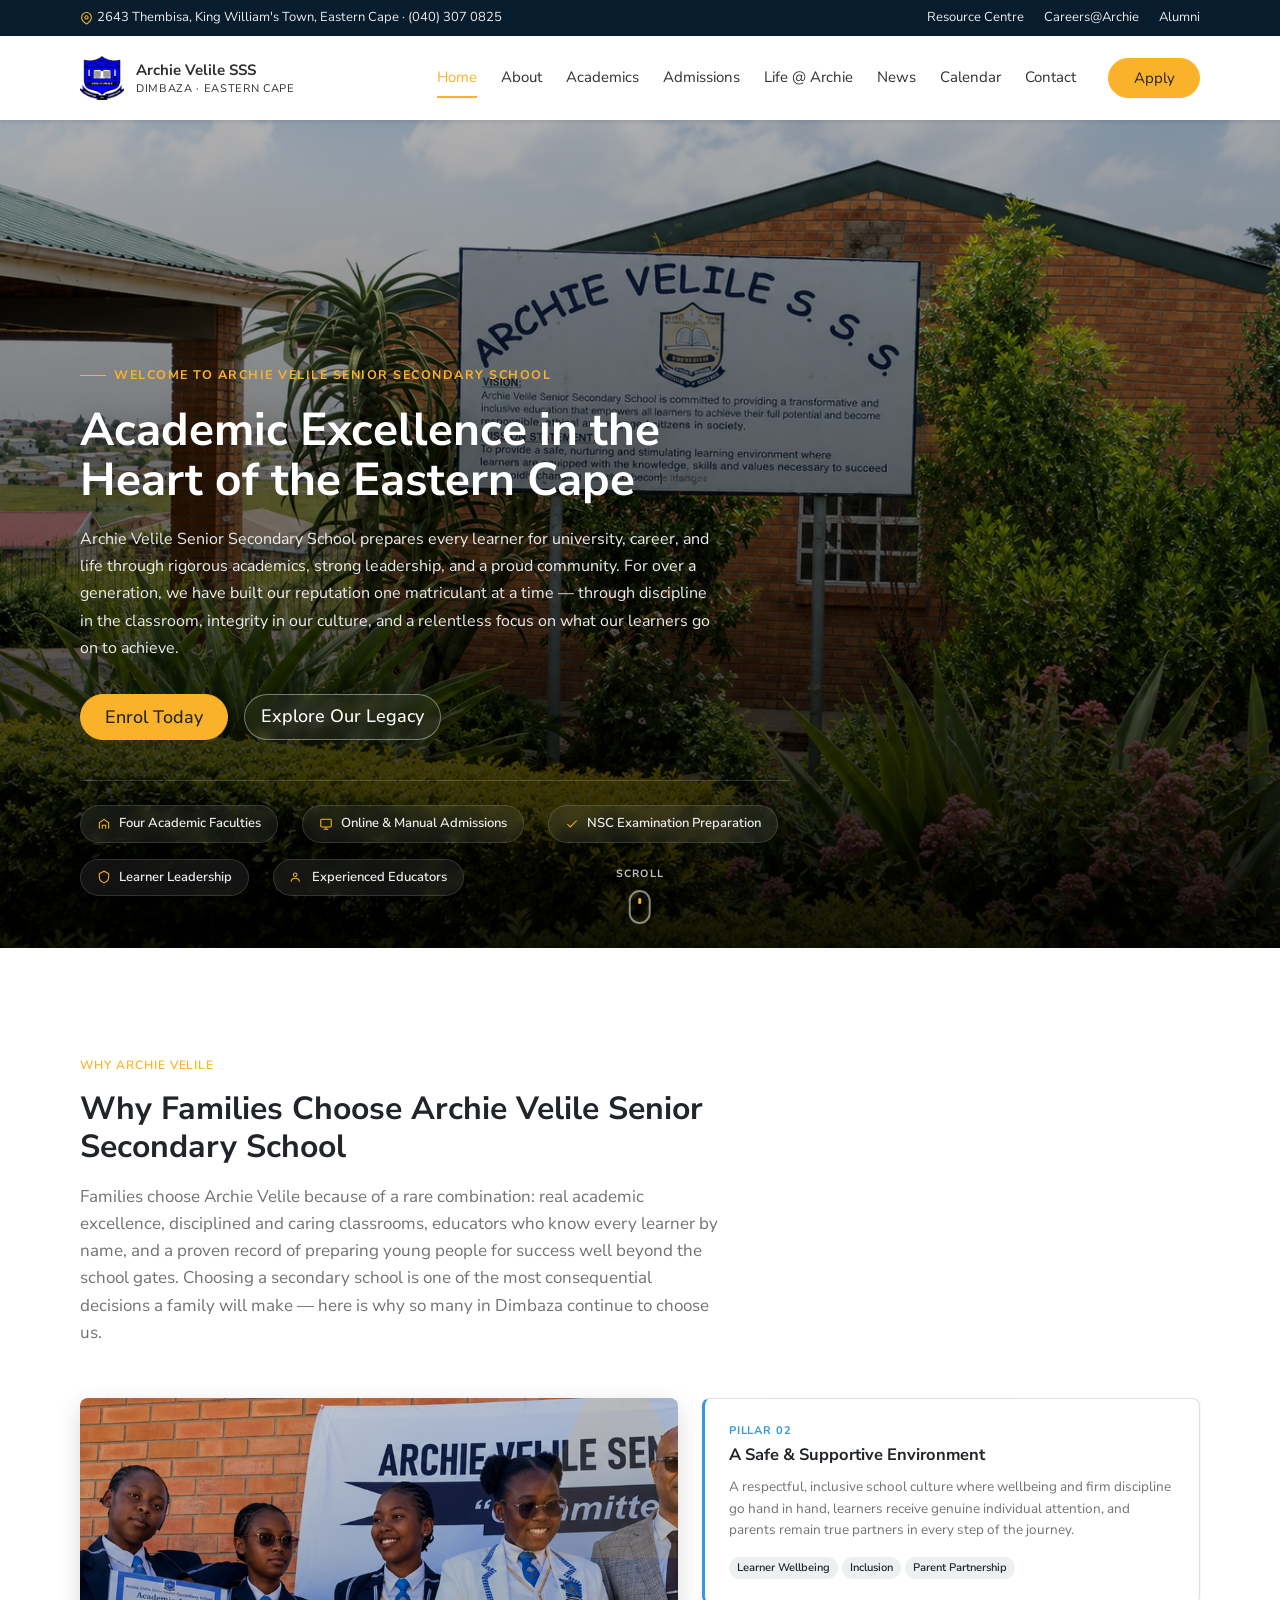
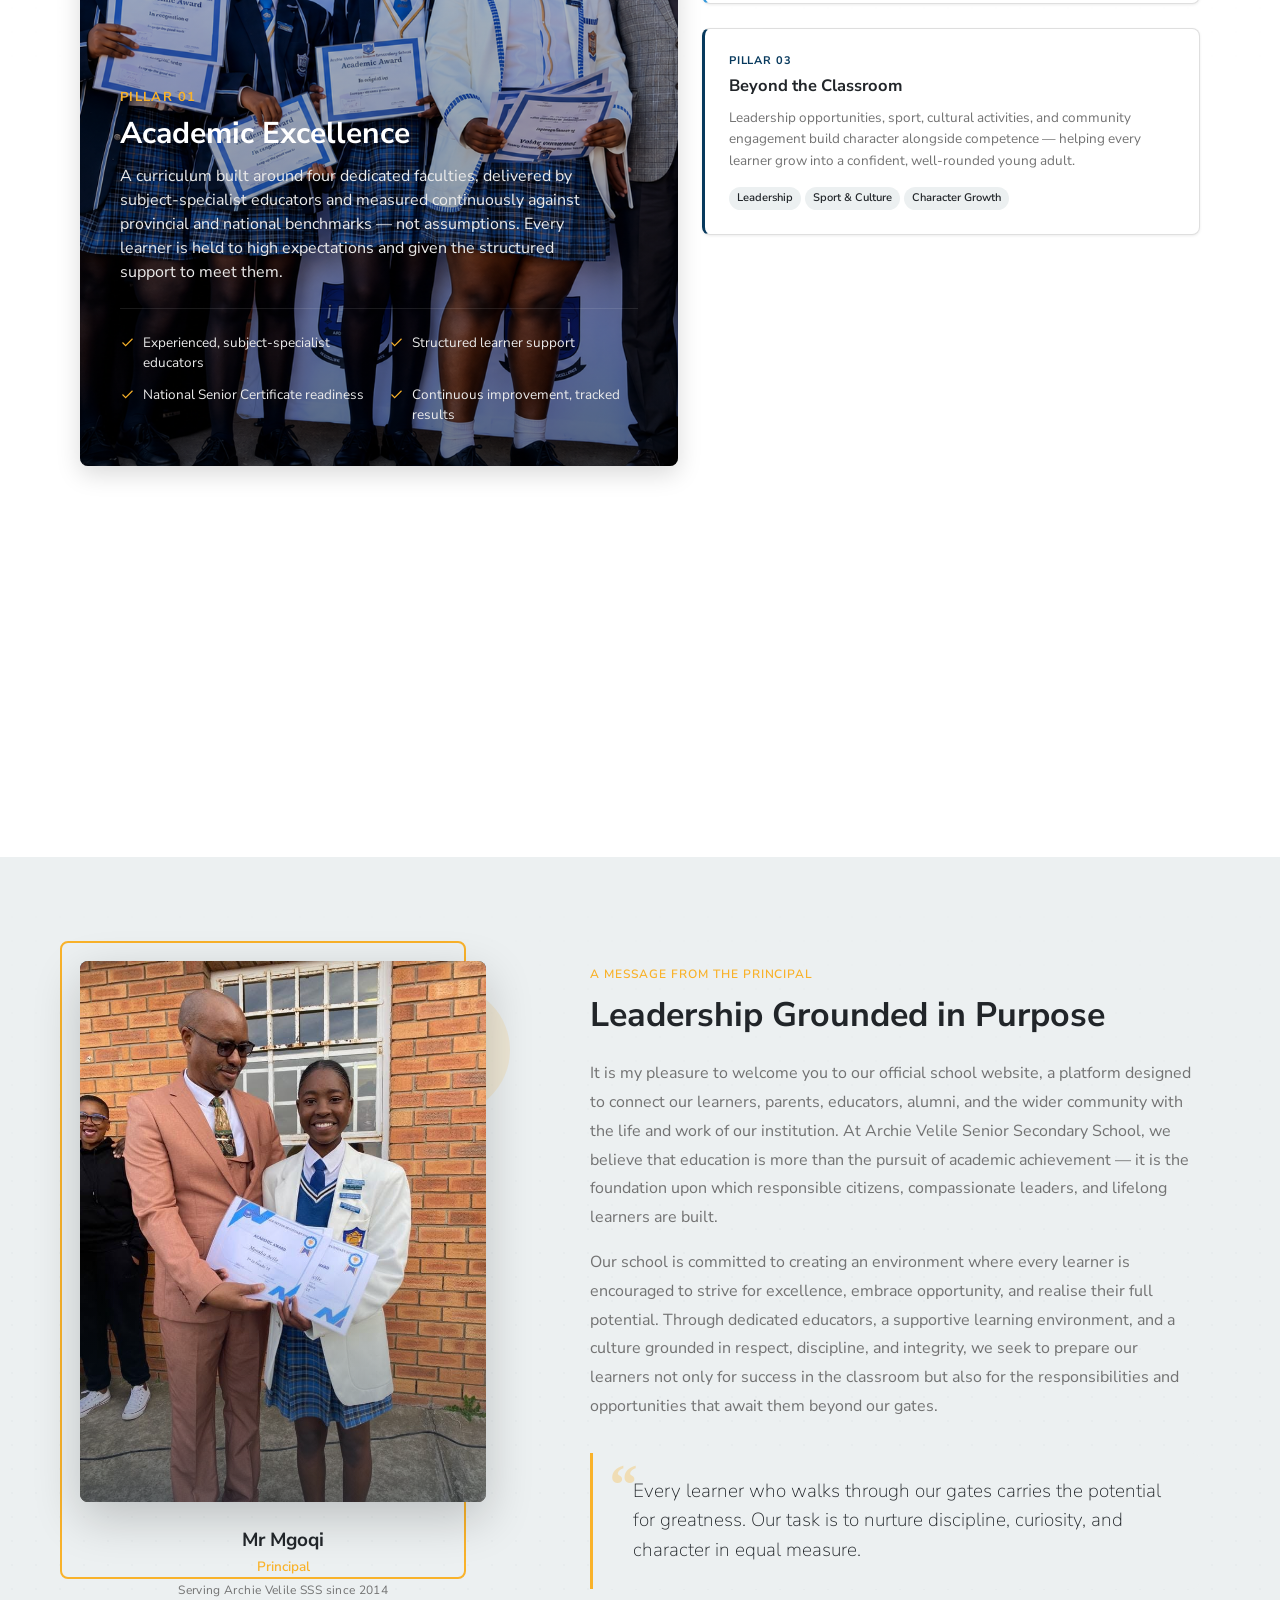
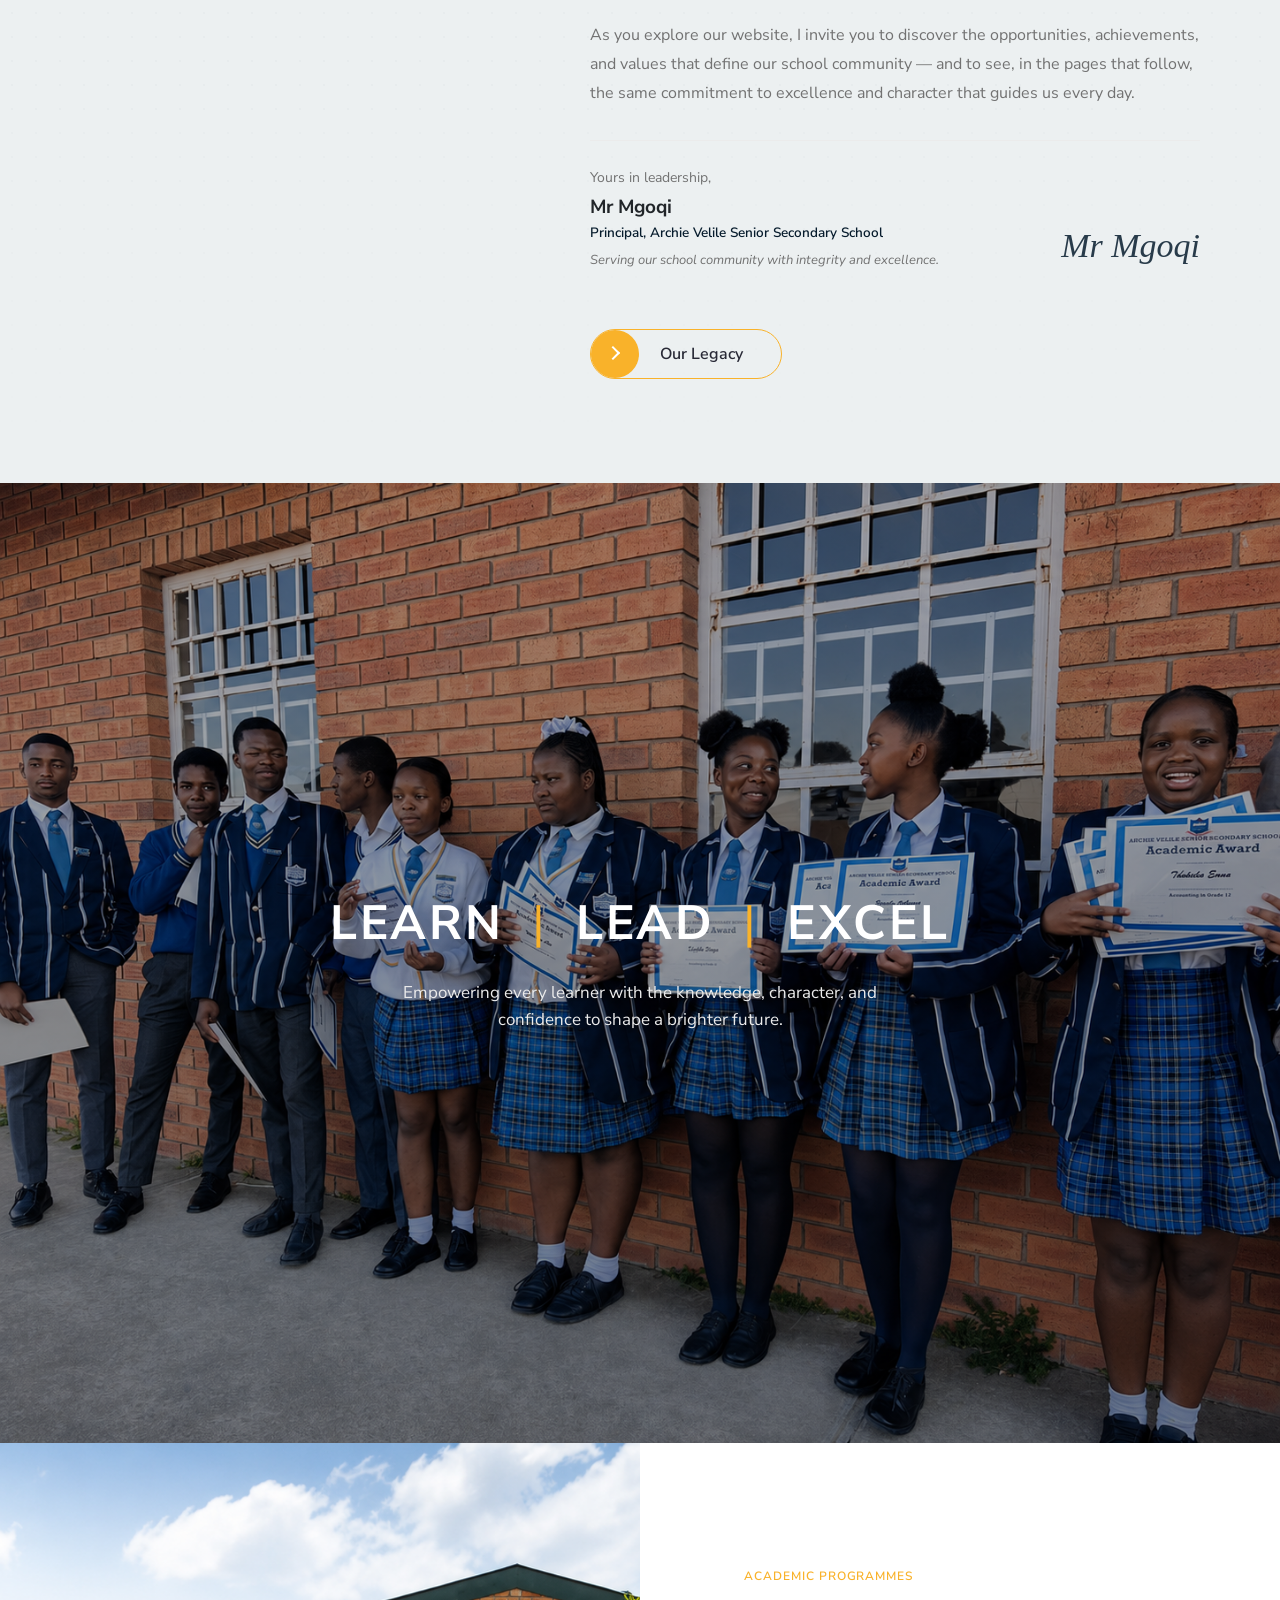
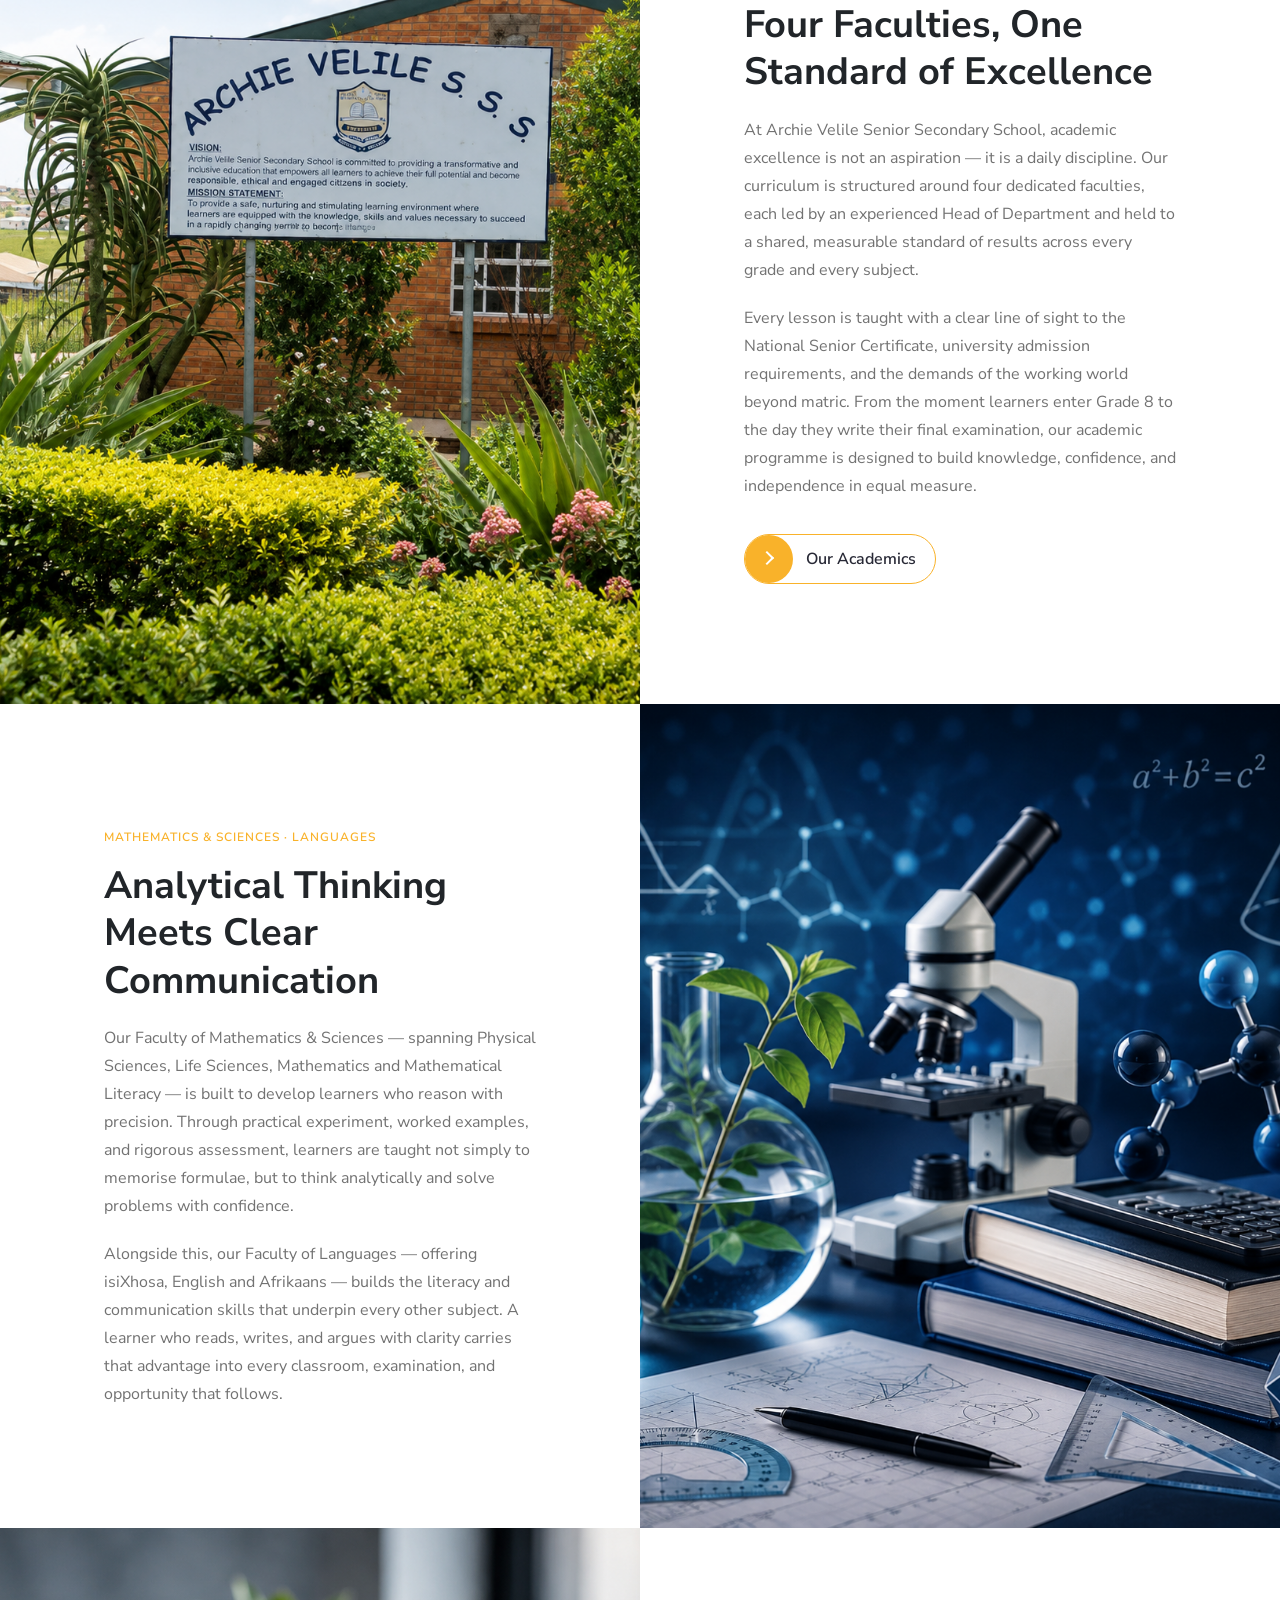
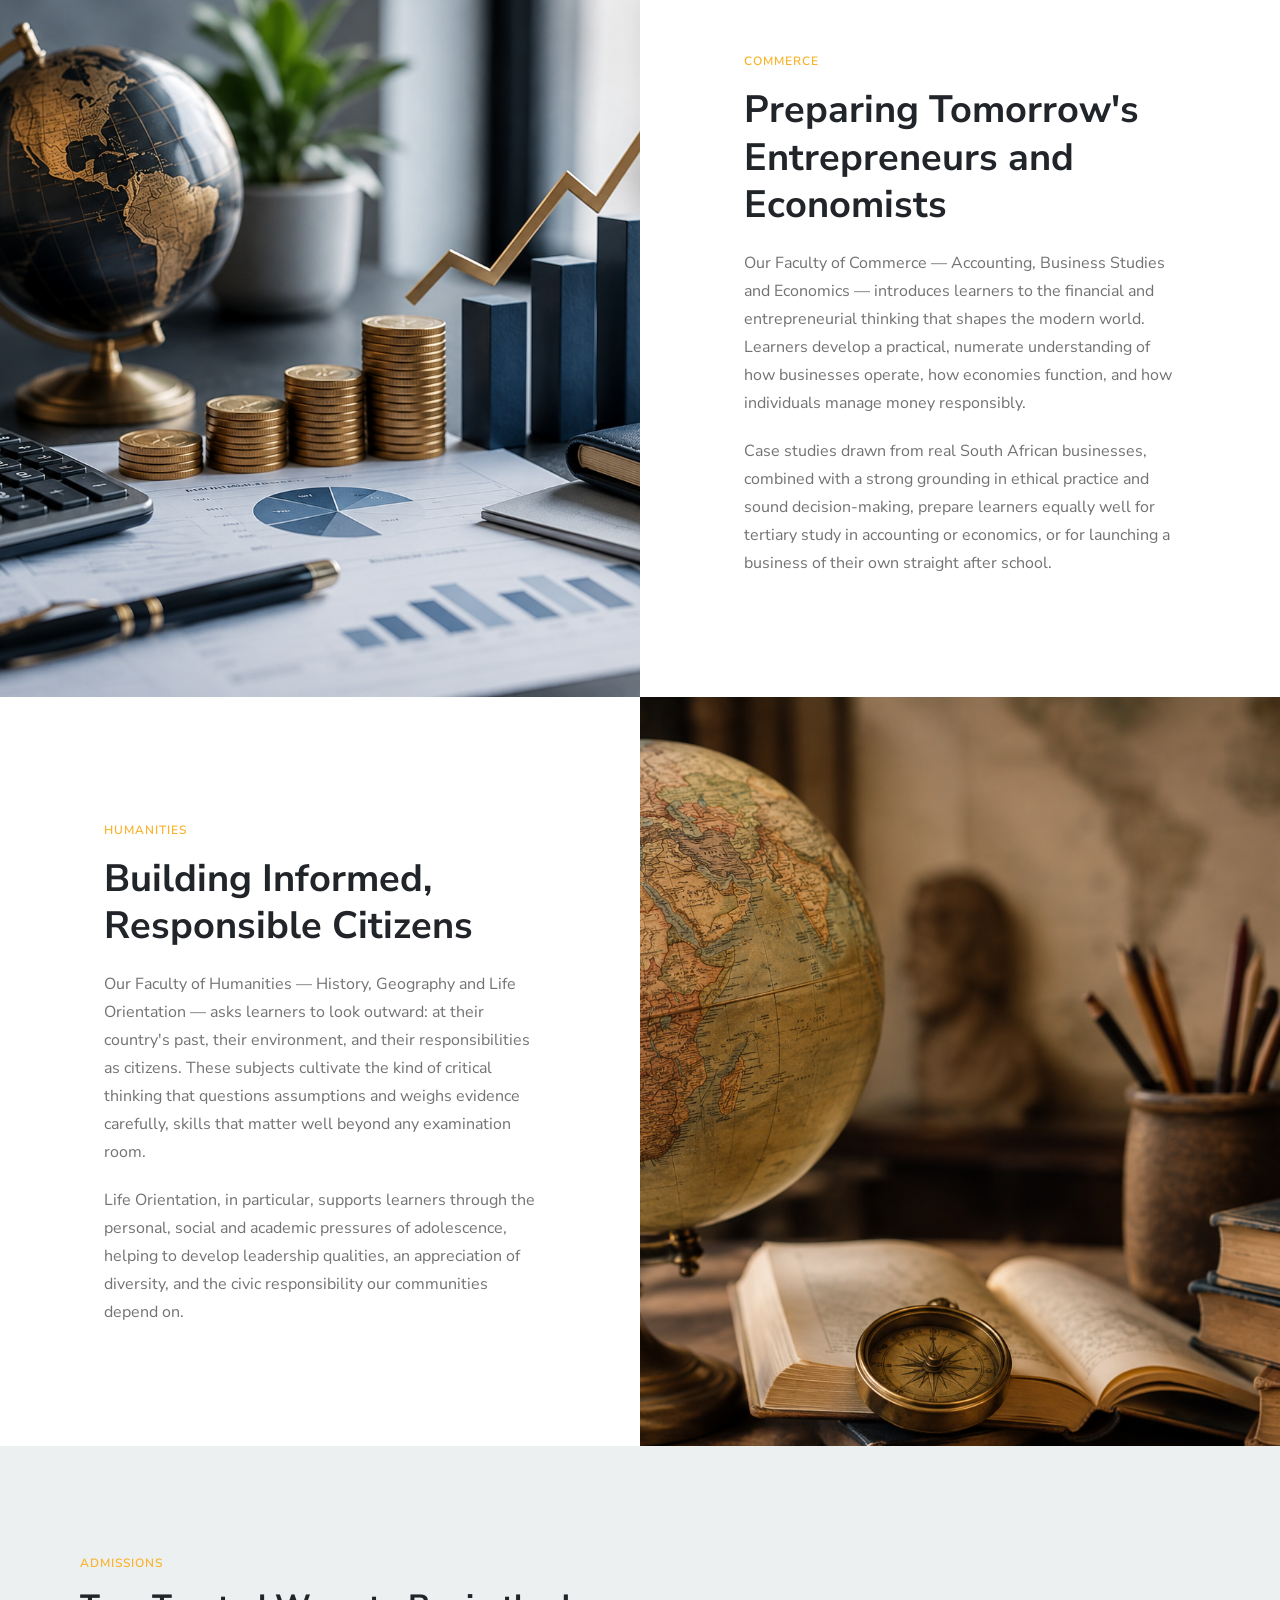
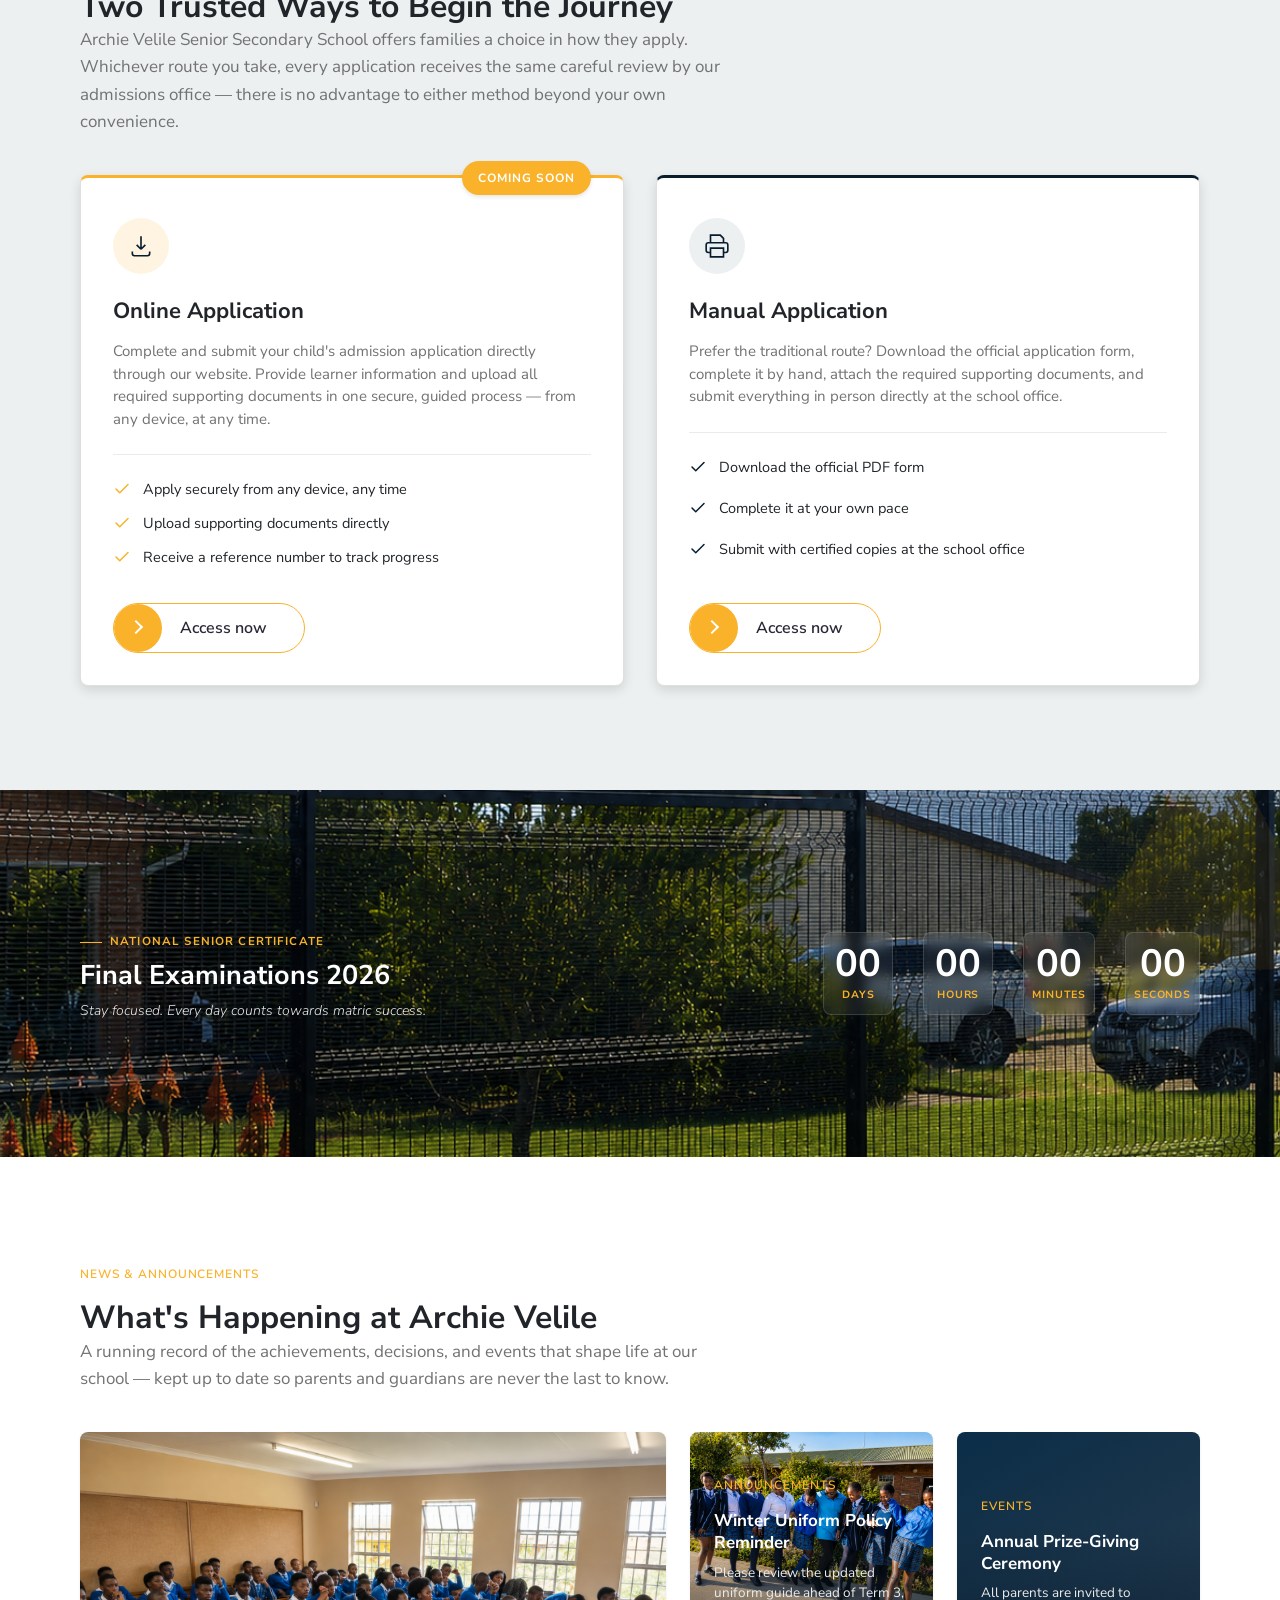
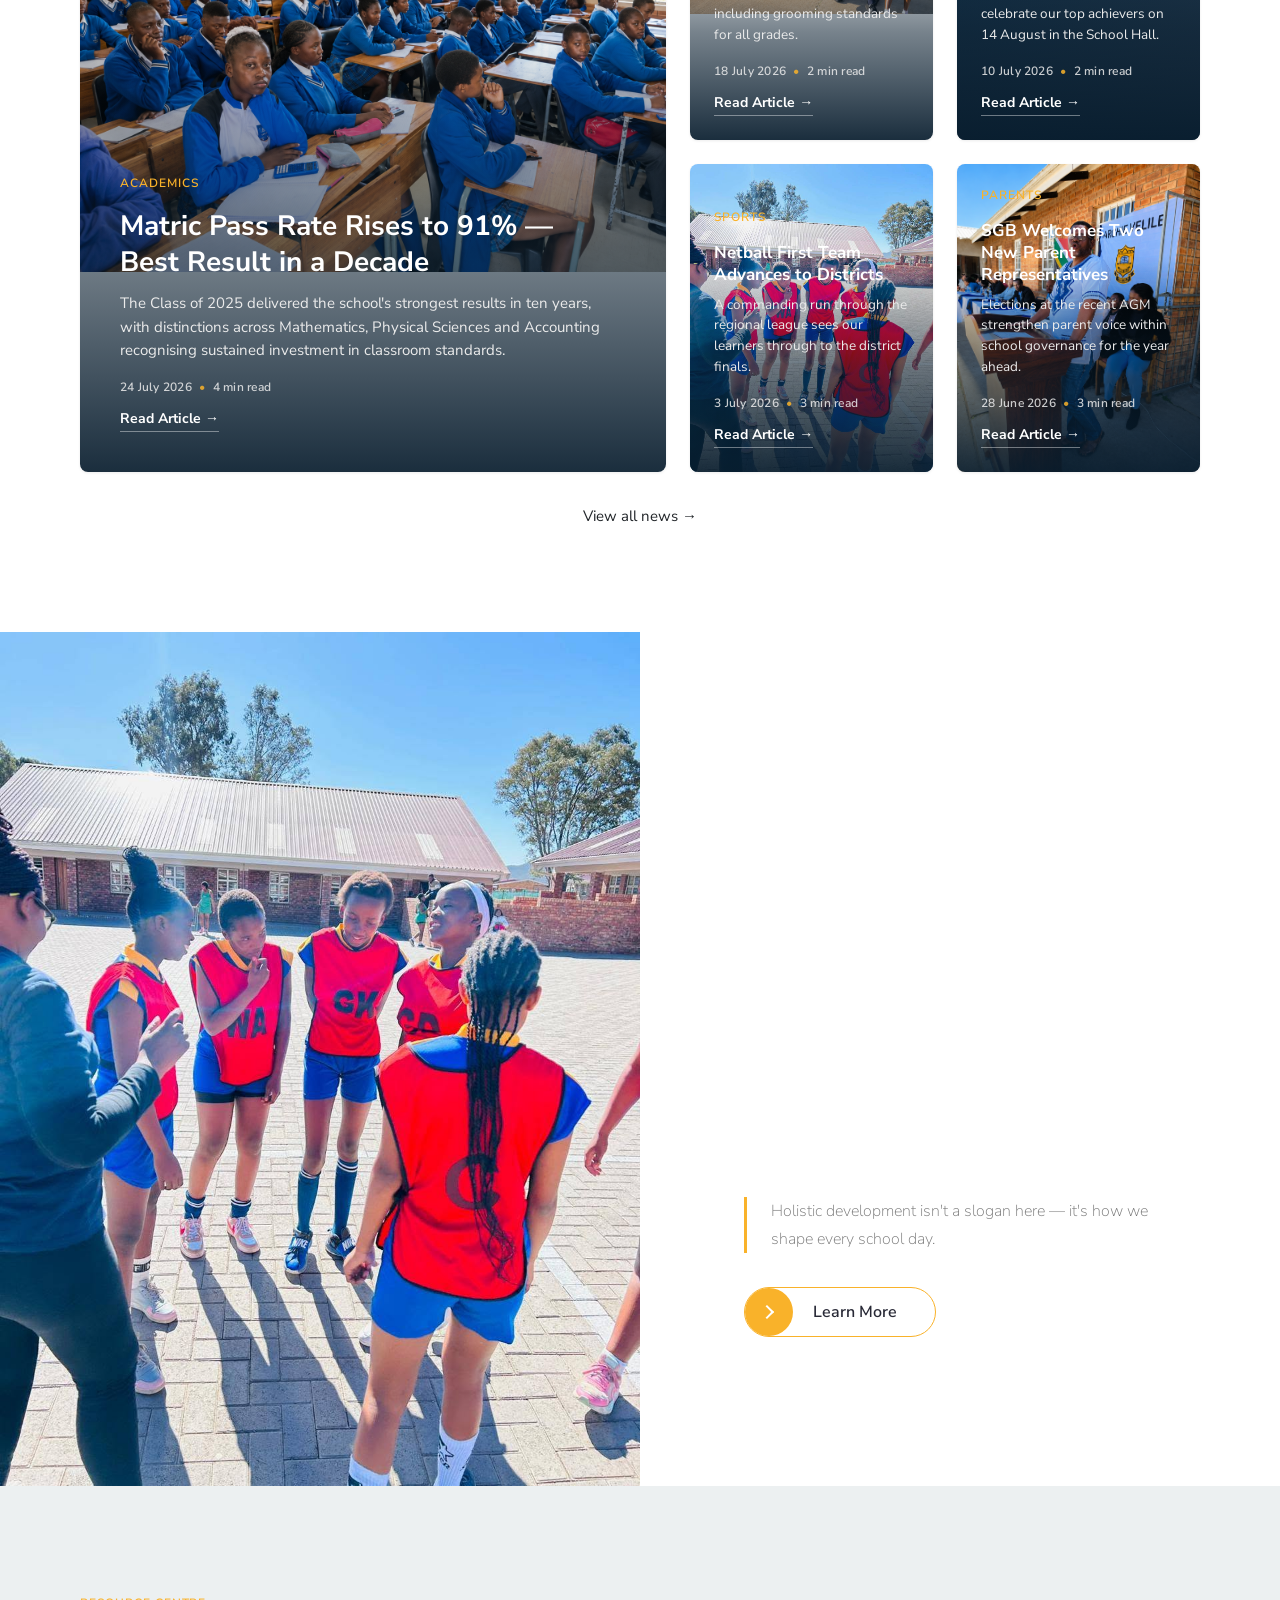
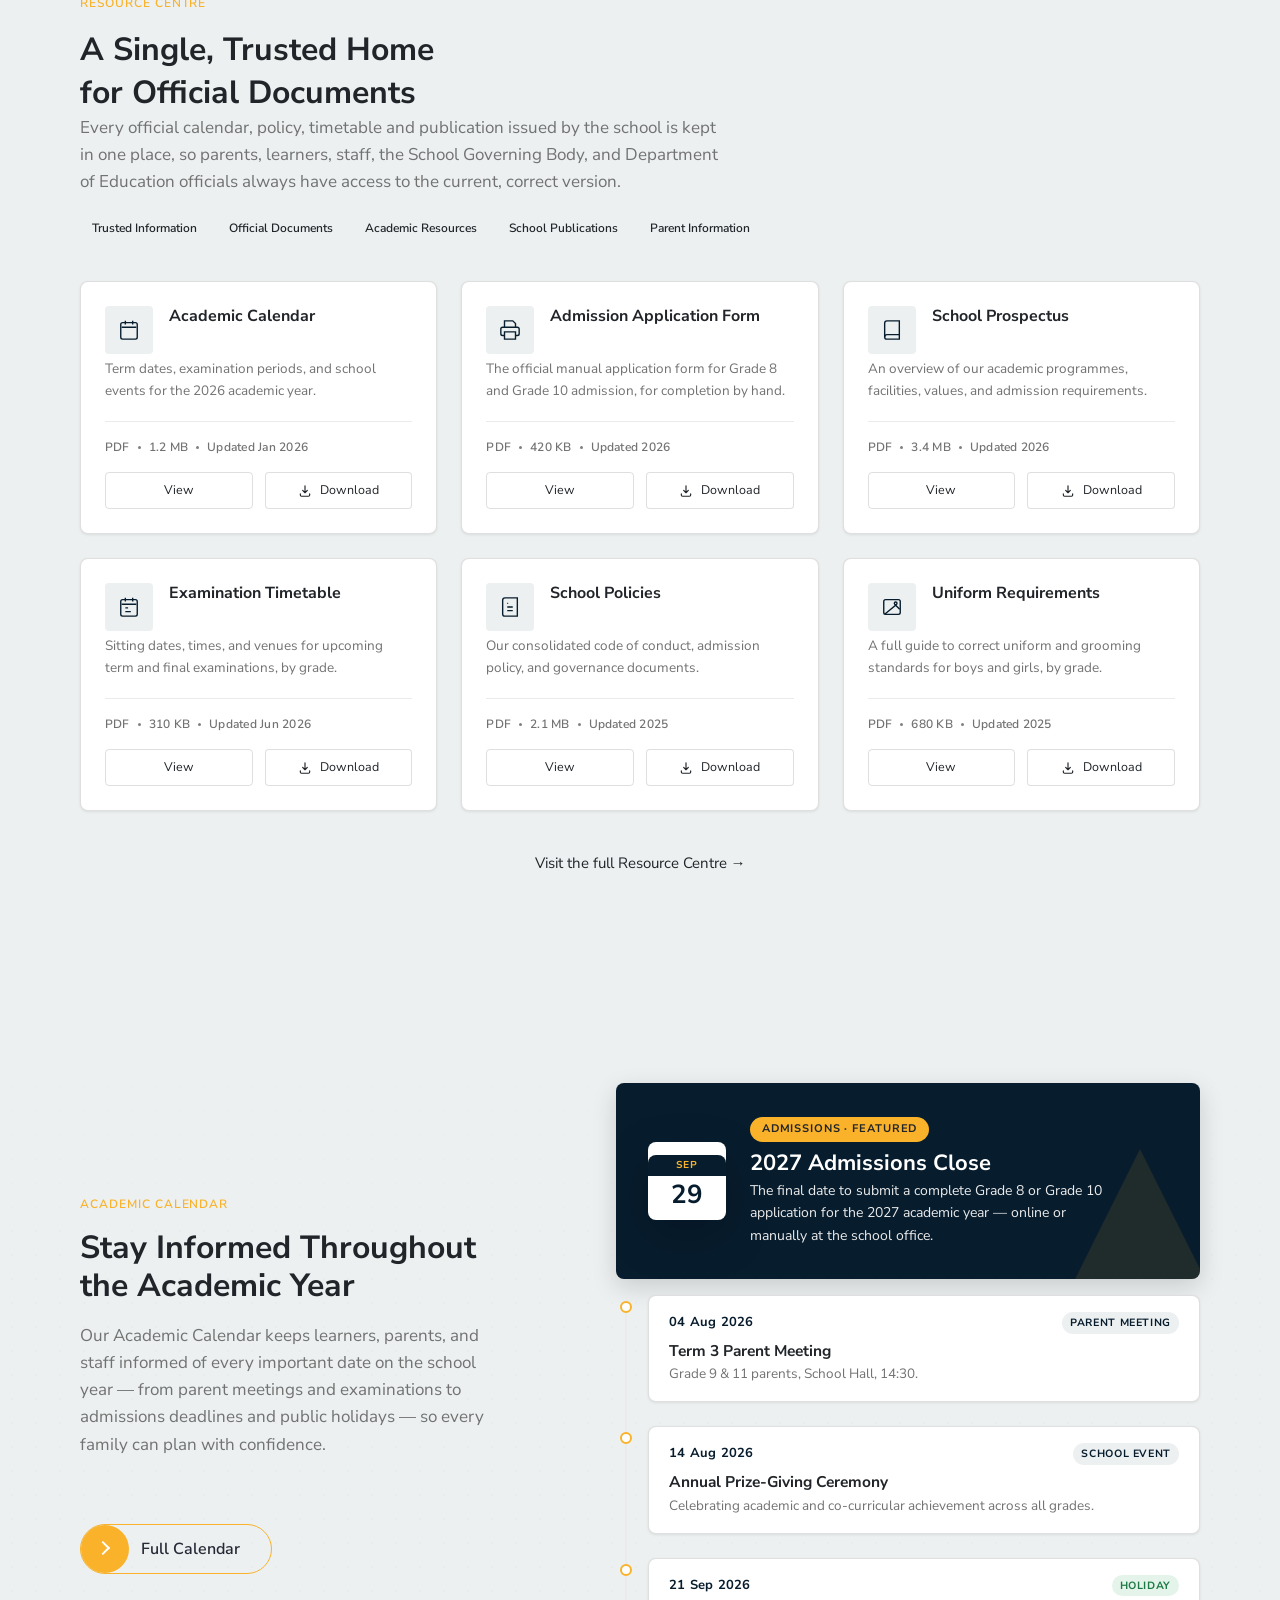
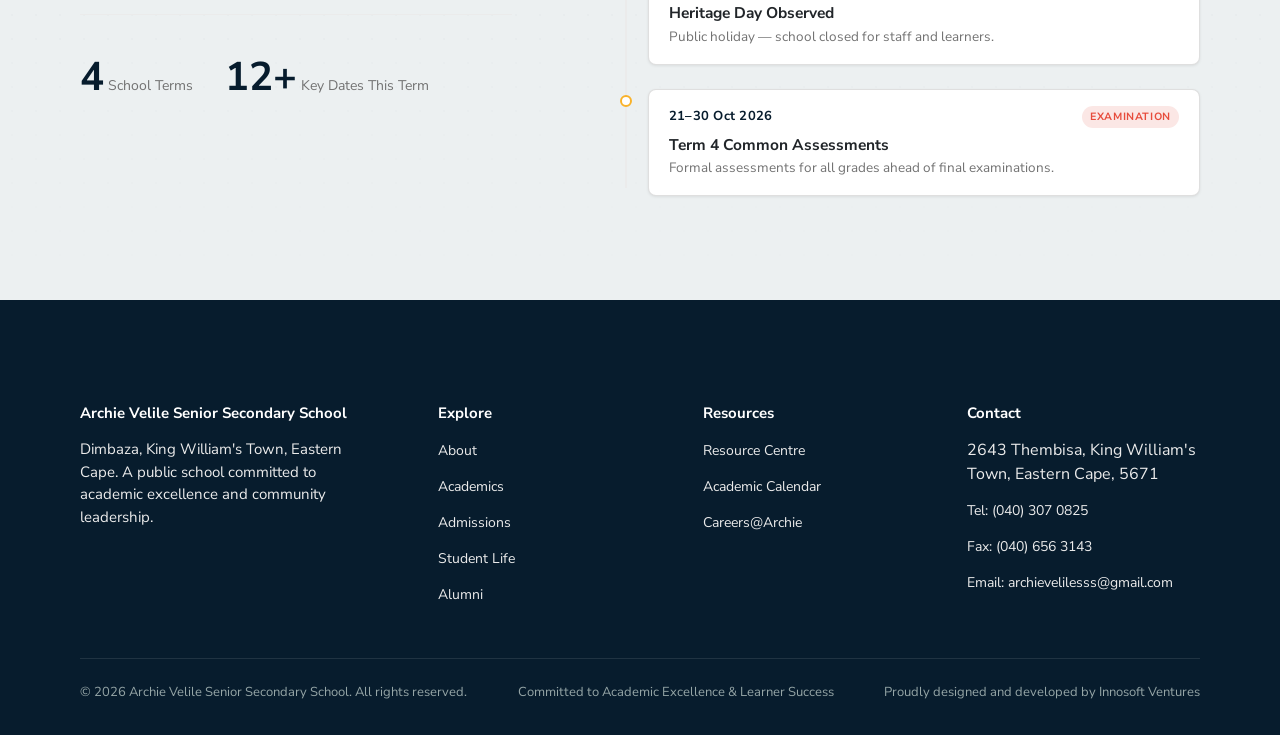
==== commit e90a236b: "Add Alumni Page and Update Contact Information Across Site - Created a new alumni.html page to showc" ====
--- a/index.html
+++ b/index.html
@@ -20,12 +20,12 @@
   <div class="container">
     <div class="contact-line">
       <svg viewBox="0 0 24 24" fill="none" stroke="currentColor" stroke-width="2" stroke-linecap="round" stroke-linejoin="round" aria-hidden="true" focusable="false"><path d="M21 10c0 6.5-9 12-9 12s-9-5.5-9-12a9 9 0 1 1 18 0Z"/><circle cx="12" cy="10" r="3"/></svg>
-      <span>Dimbaza, King William's Town, Eastern Cape · (043) 000 0000</span>
+      <span>2643 Thembisa, King William's Town, Eastern Cape · (040) 307 0825</span>
     </div>
     <div class="utility-links">
-      <a href="resources.html">Resource Centre</a>
-      <a href="vacancies.html">Careers@Archie</a>
-      <a href="tenders.html">Tenders</a>
+      <a href="./HTML/resources.html">Resource Centre</a>
+      <a href="./HTML/vacancies.html">Careers@Archie</a>
+      <a href="./HTML/alumni.html">Alumni</a>
     </div>
   </div>
 </div>
@@ -836,6 +836,7 @@
           <li><a href="./HTML/academics.html">Academics</a></li>
           <li><a href="./HTML/admission.html">Admissions</a></li>
           <li><a href="./HTML/student-life.html">Student Life</a></li>
+          <li><a href="./alumni.html">Alumni</a></li>
         </ul>
       </div>
       <div class="footer-col">
@@ -844,7 +845,6 @@
           <li><a href="./HTML/resources.html">Resource Centre</a></li>
           <li><a href="./HTML/calendar.html">Academic Calendar</a></li>
           <li><a href="./HTML/vacancies.html">Careers@Archie</a></li>
-          <li><a href="./HTML/Tenders.html">Tender Notices</a></li>
         </ul>
       </div>
       <div class="footer-col">
--- a/CSS/style.css
+++ b/CSS/style.css
@@ -345,6 +345,20 @@
 .nav-toggle[aria-expanded="true"] .bar::before { transform: translateY(7px) rotate(45deg); }
 .nav-toggle[aria-expanded="true"] .bar::after { transform: translateY(-7px) rotate(-45deg); }
 
+/* ==========================================================================
+   MOBILE NAVIGATION — HAMBURGER ALIGNMENT & COLOUR FIX
+   Neutralises default button padding causing vertical misalignment, and
+   updates icon colour to charcoal. No changes to navbar height, spacing,
+   logo, sticky behaviour, or desktop navigation.
+   ========================================================================== */
+@media (max-width: 900px) {
+  .nav-toggle {
+    padding: 0;
+    line-height: 0;
+    box-sizing: border-box;
+    color: var(--charcoal);
+  }
+}
 
 /* ==========================================================================
    NAVBAR BRANDING — OFFICIAL SCHOOL LOGO
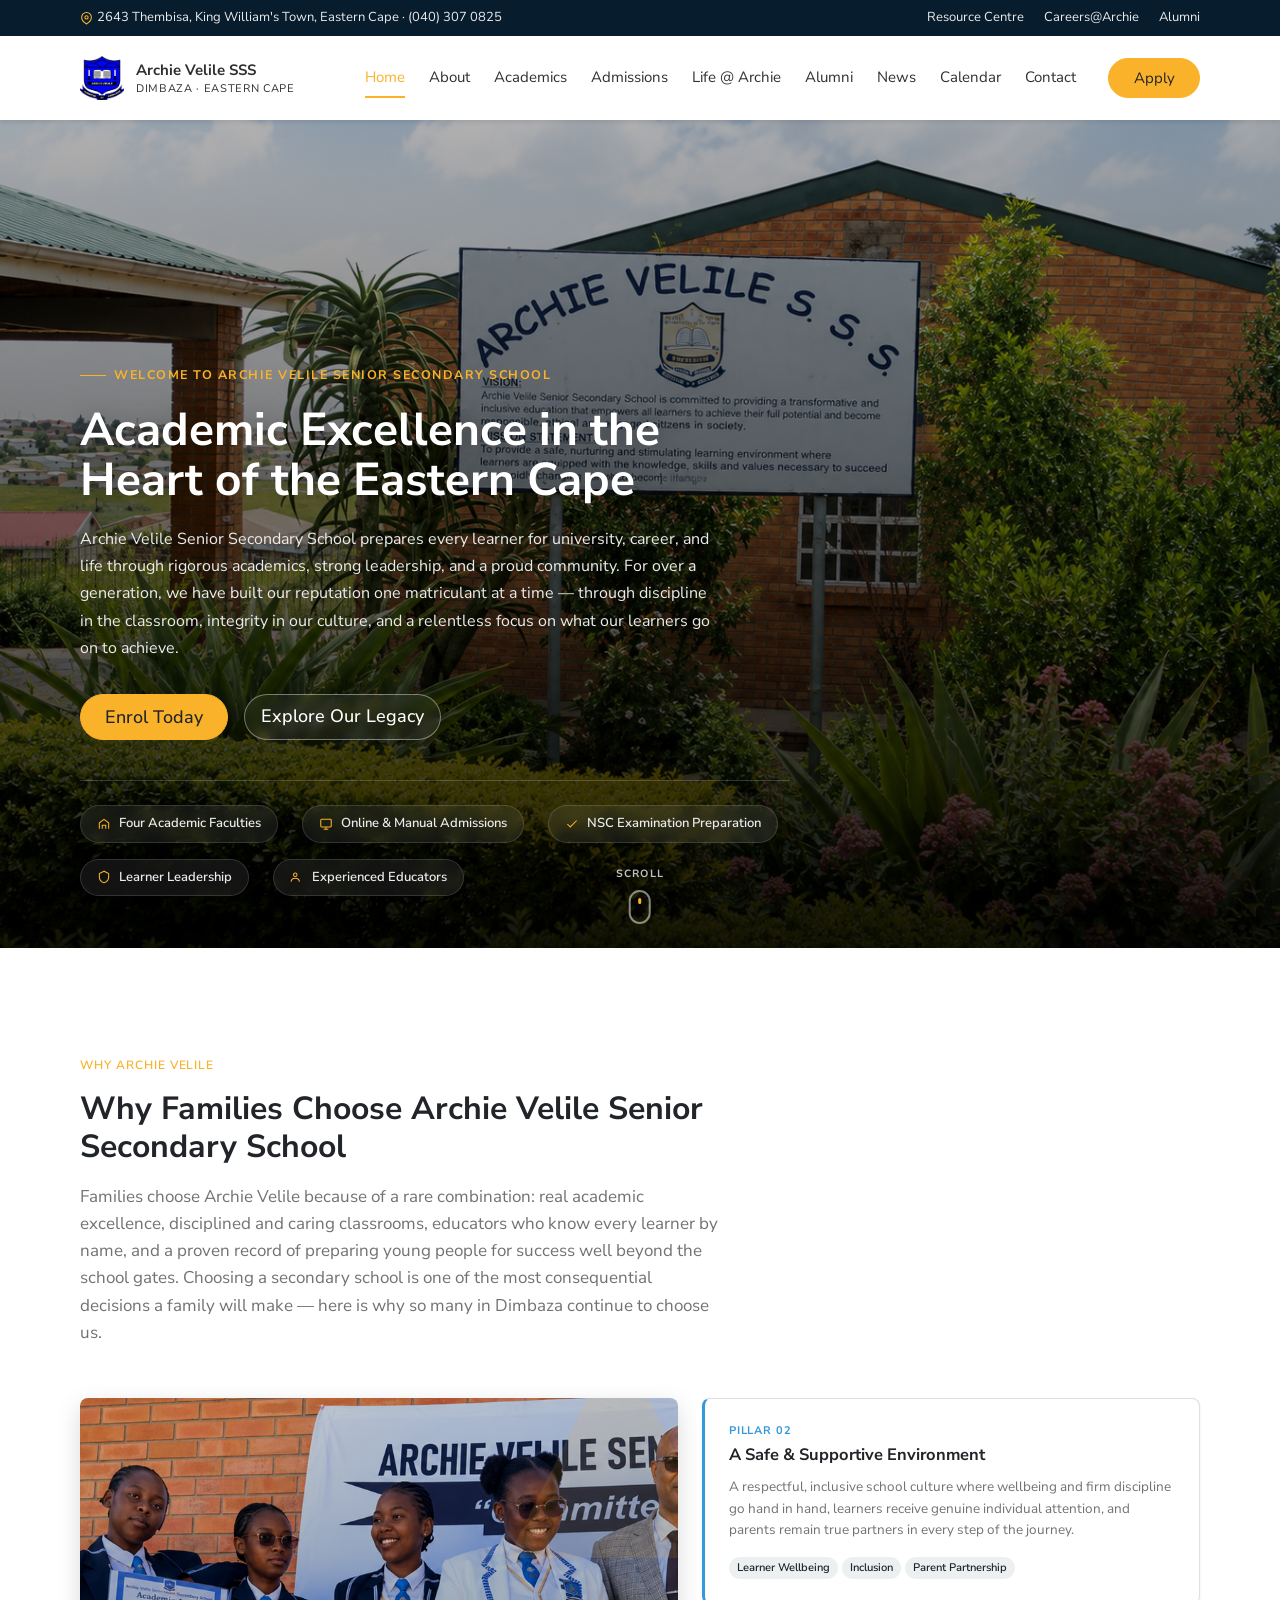
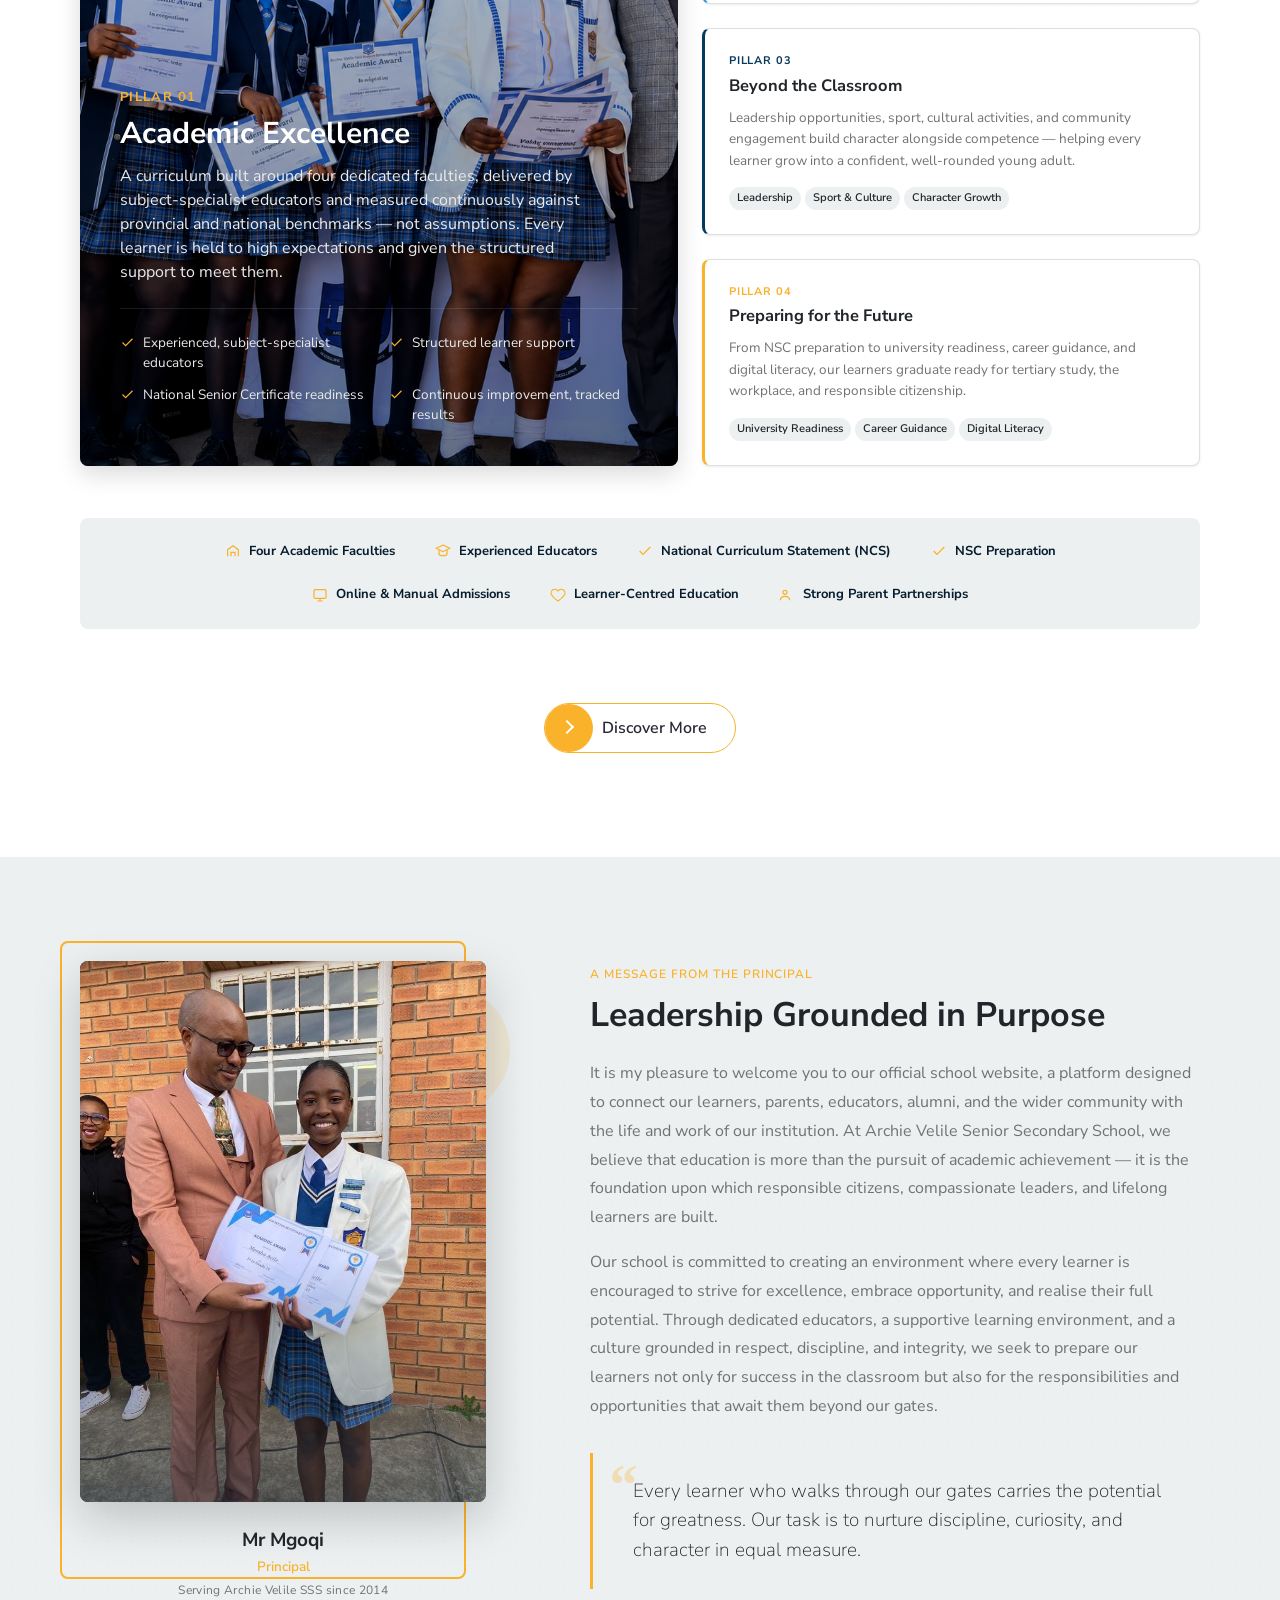
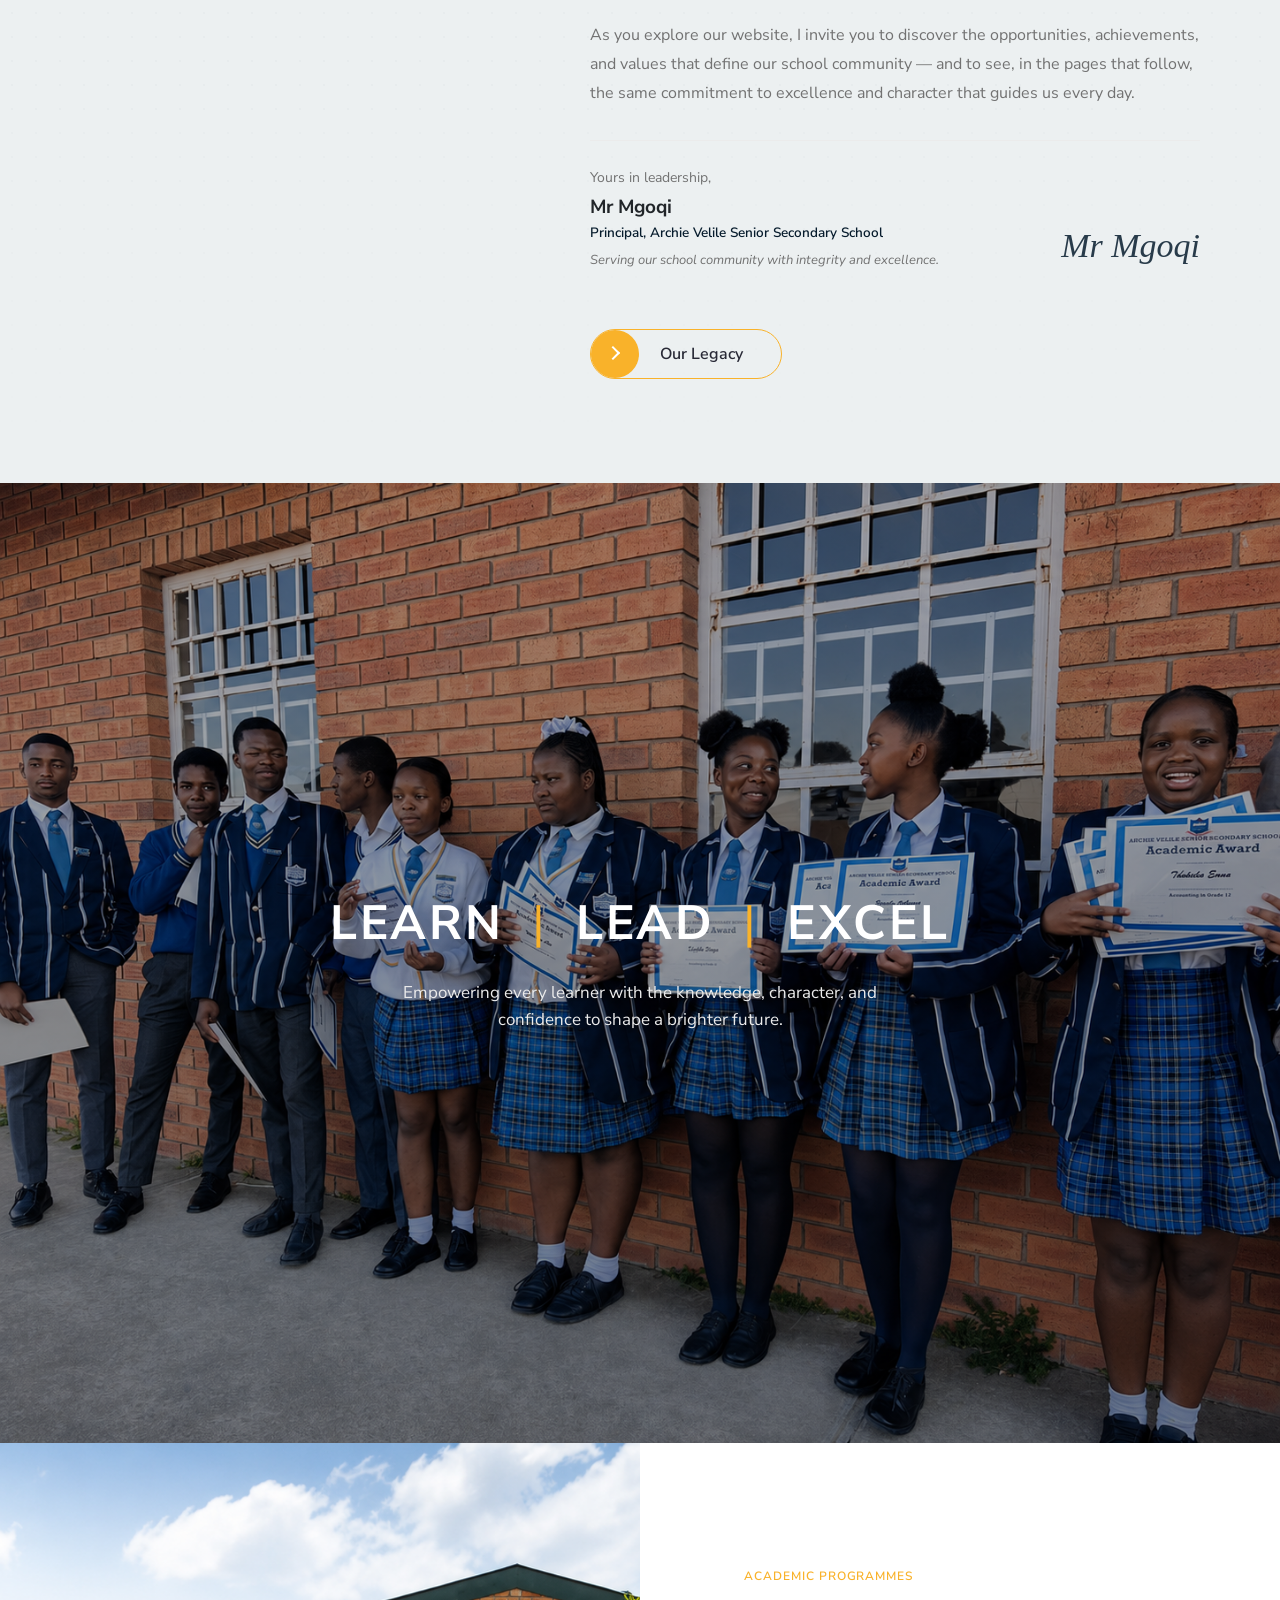
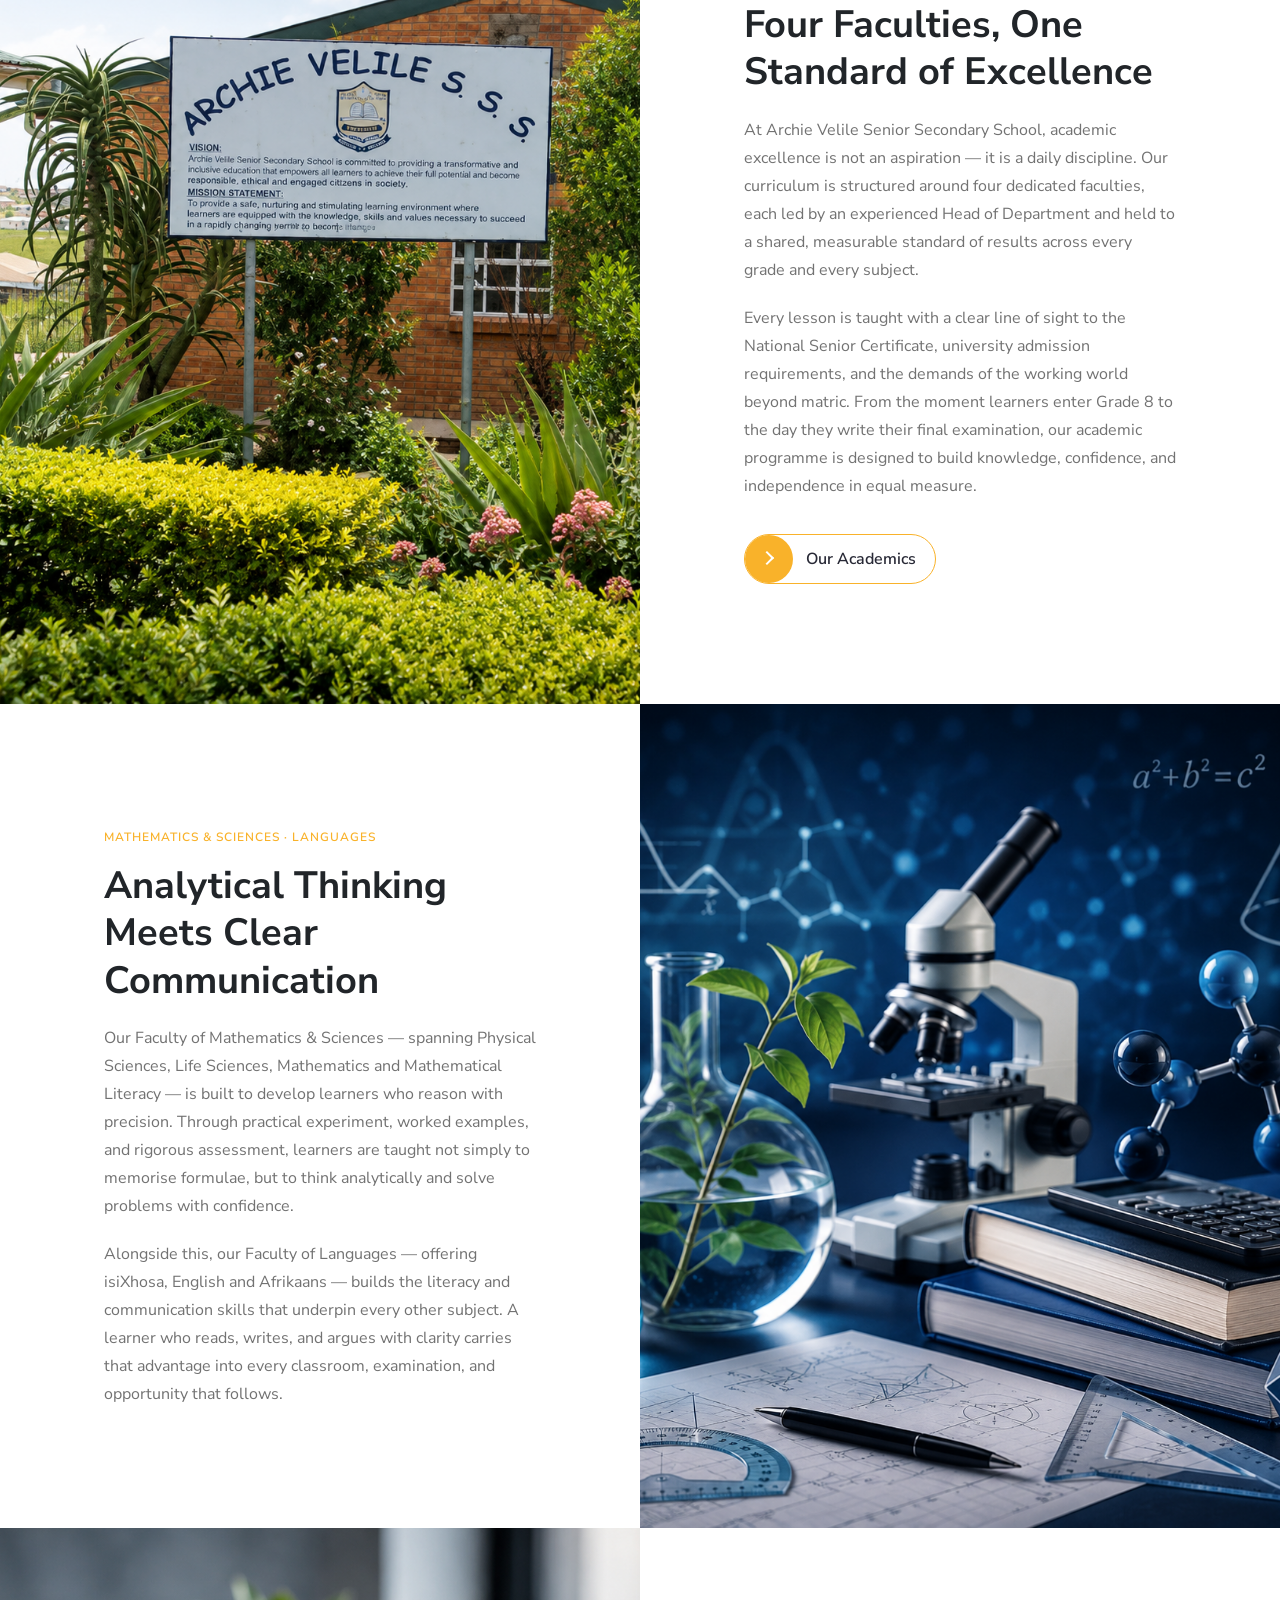
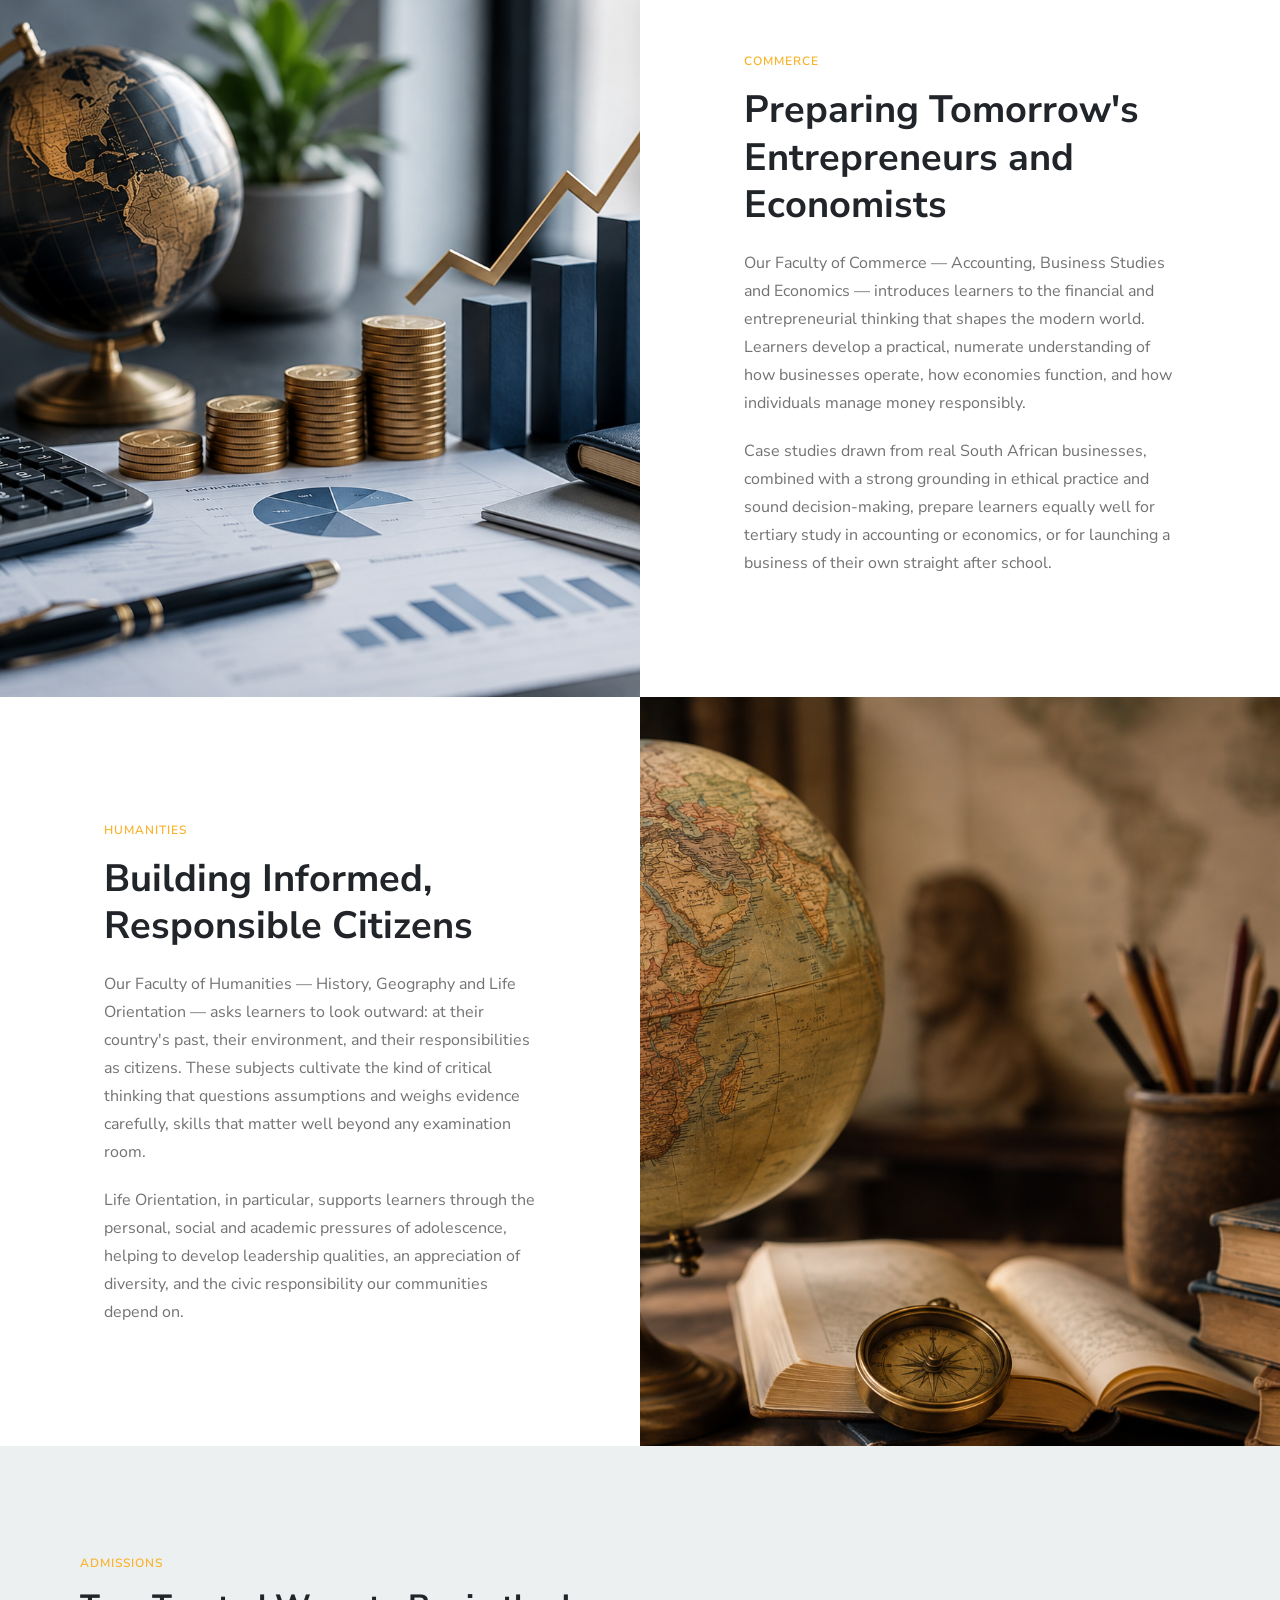
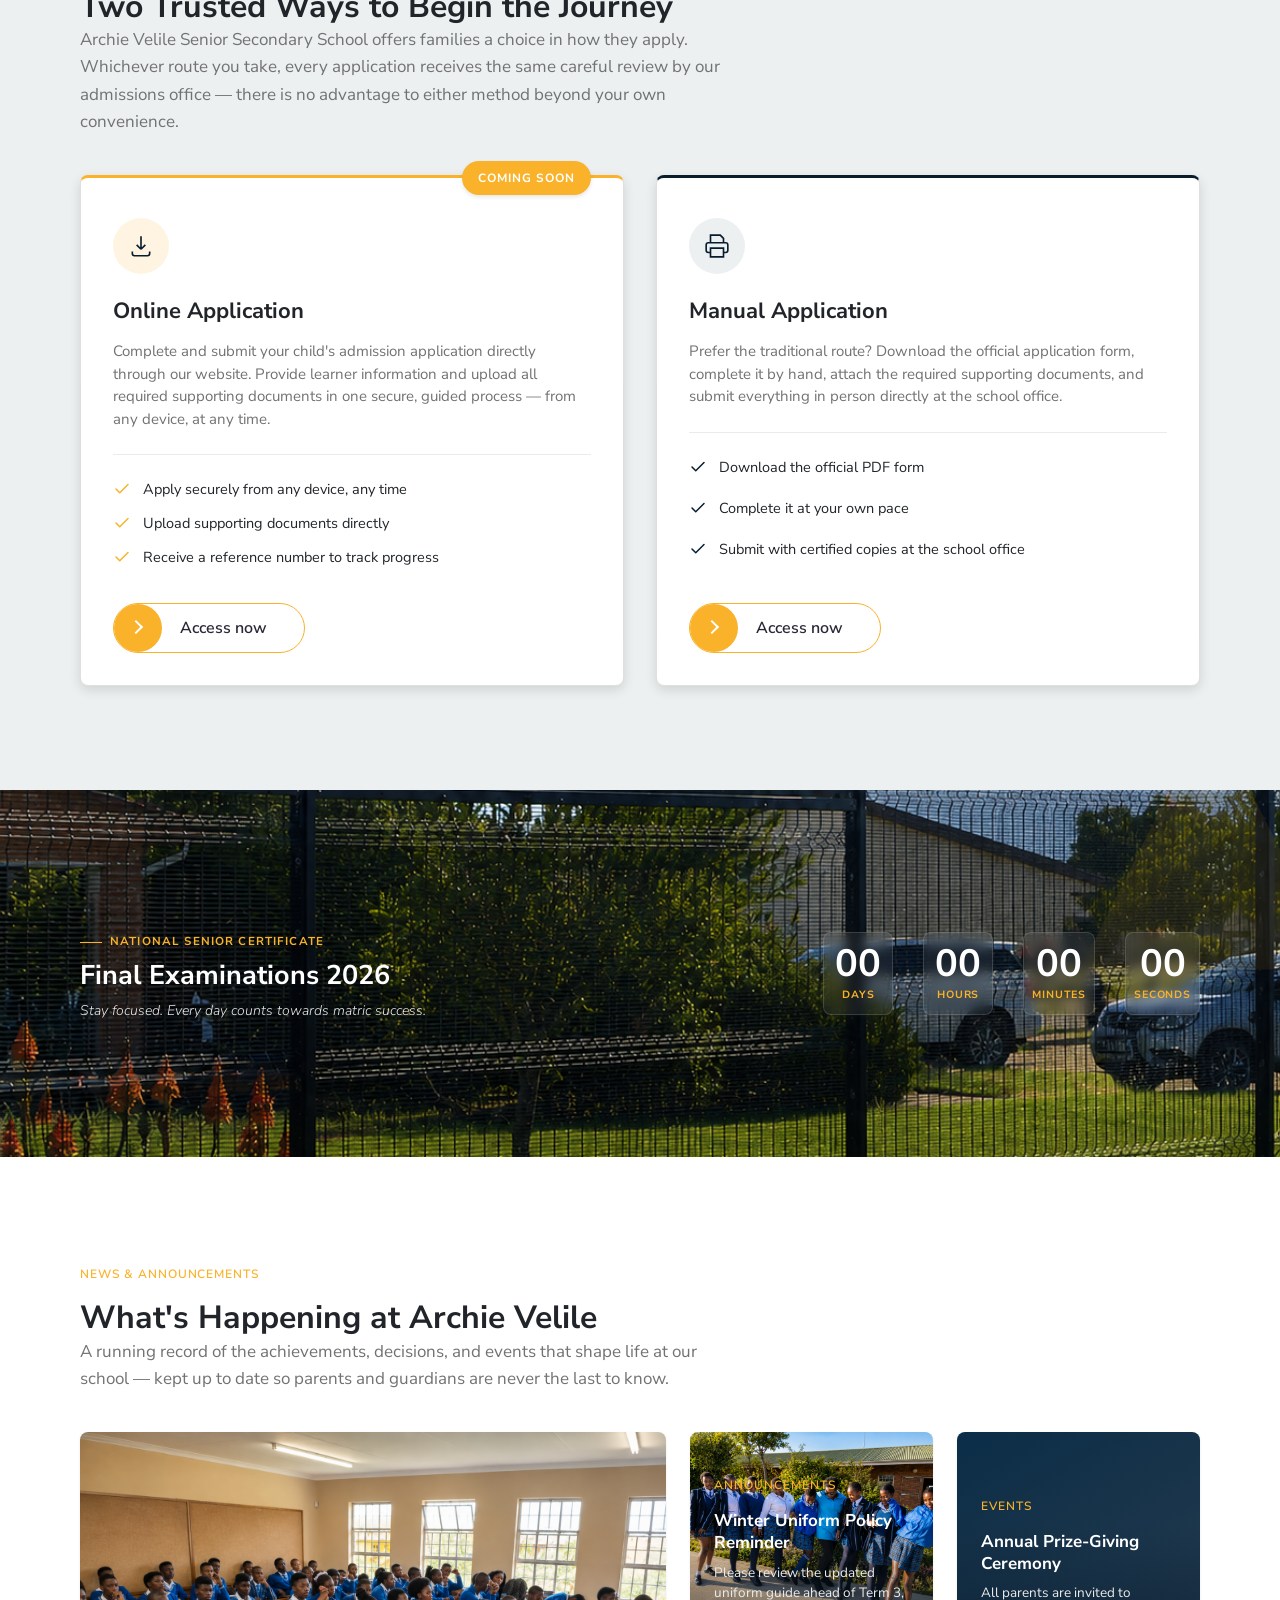
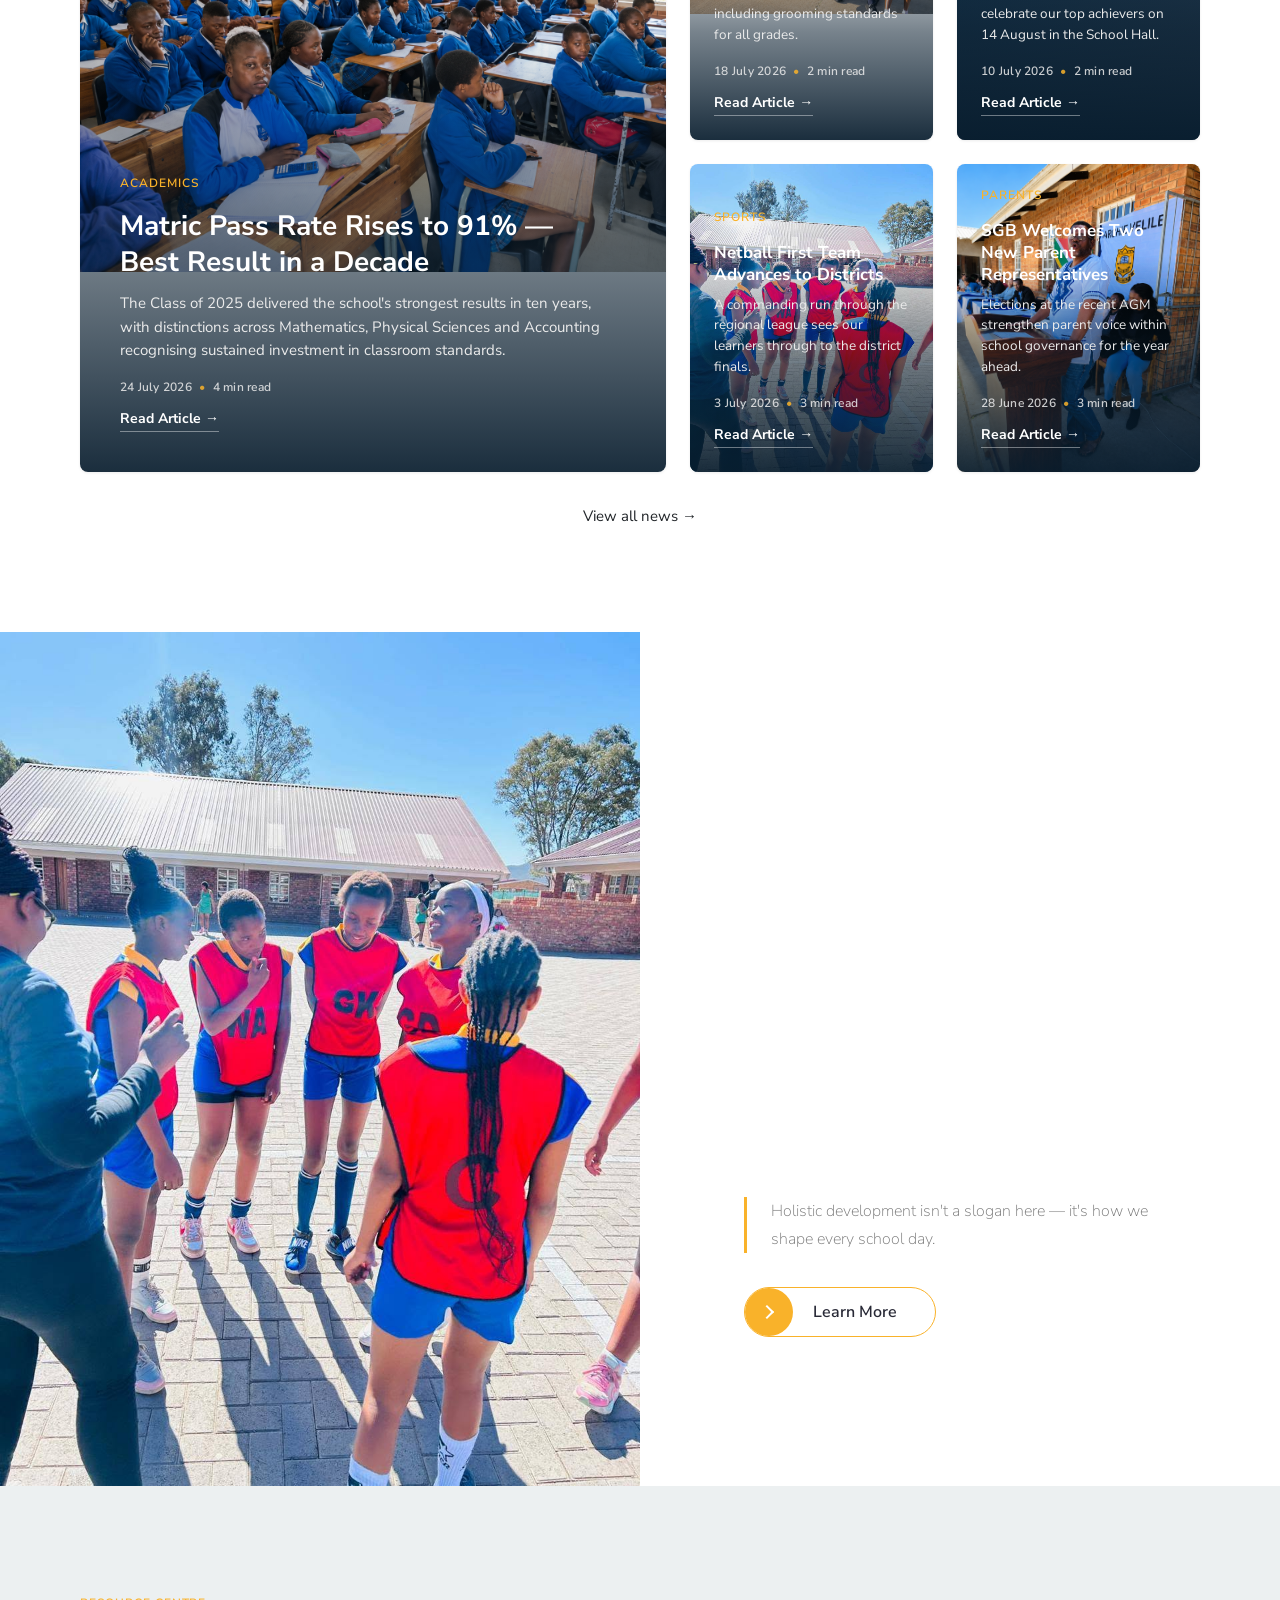
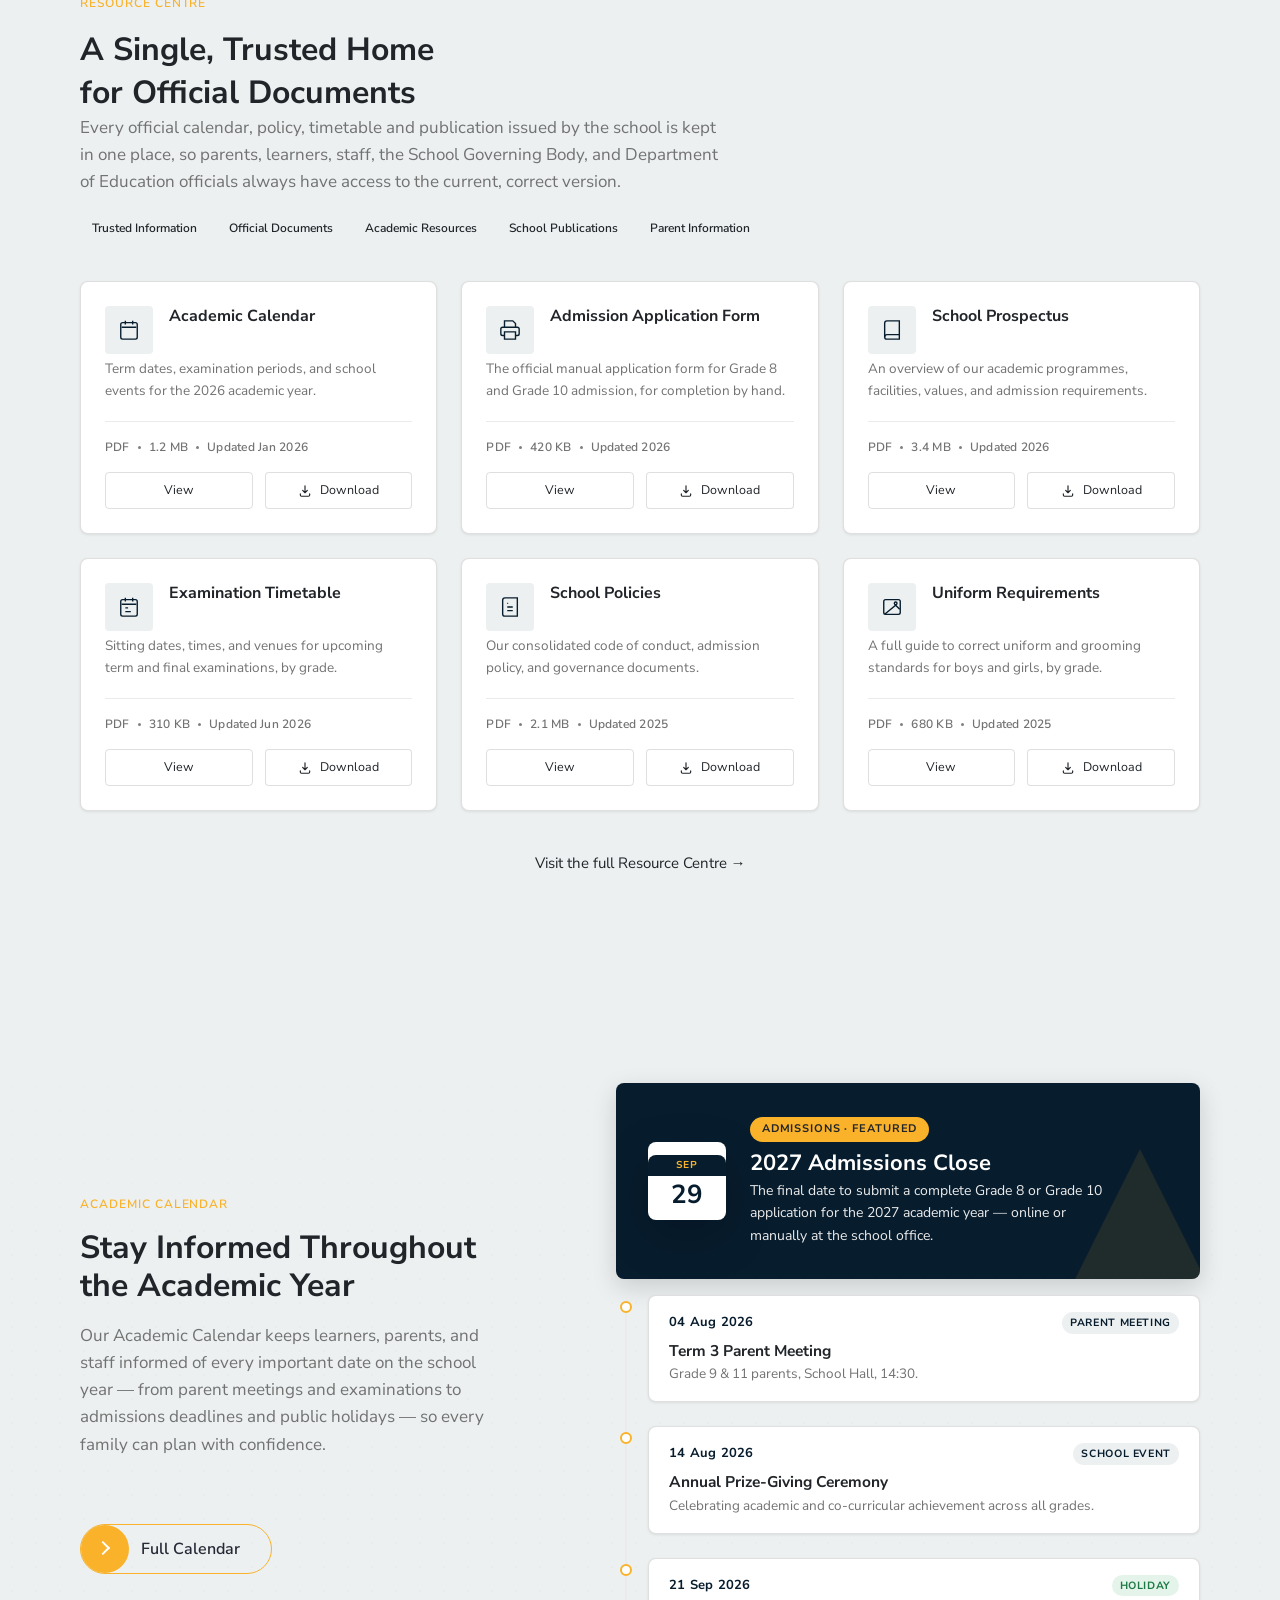
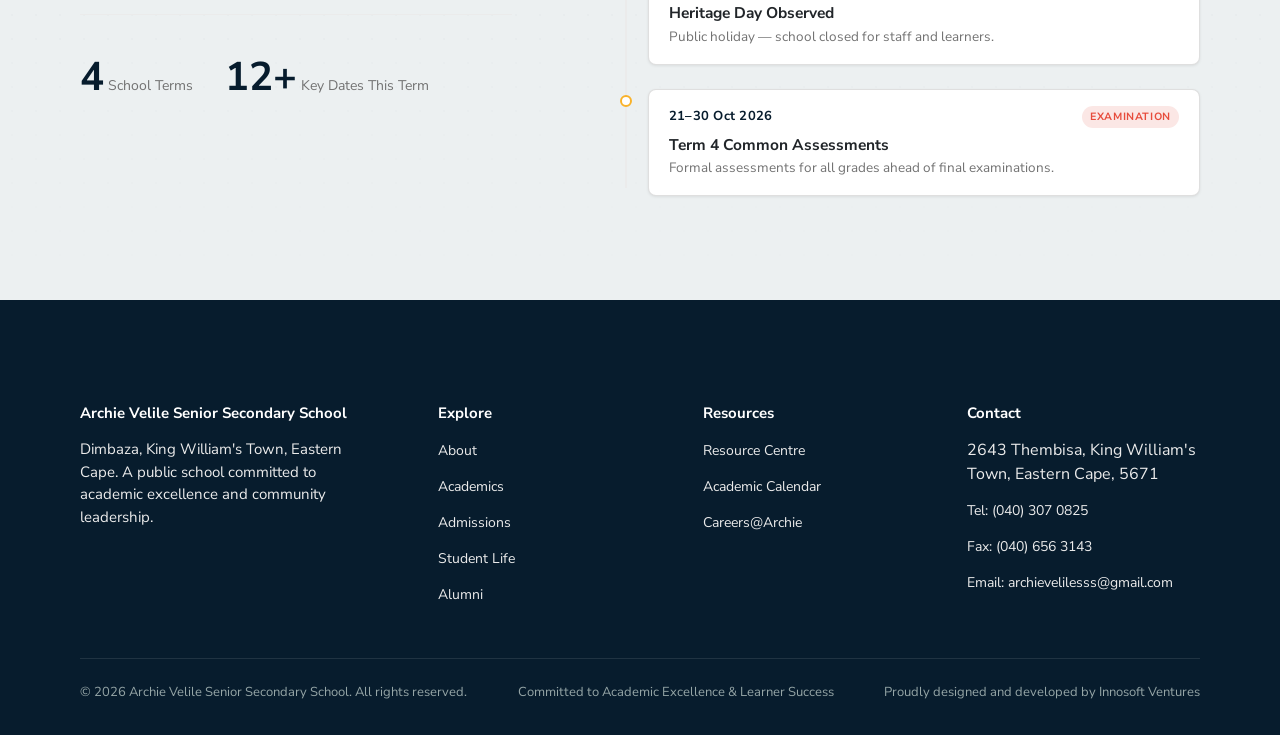
==== commit 0b5e2a66: "Add Alumni link to navigation menu" ====
--- a/index.html
+++ b/index.html
@@ -49,6 +49,7 @@
       <a href="/HTML/academics.html" data-nav="academics">Academics</a>
       <a href="./HTML/admission.html" data-nav="admissions">Admissions</a>
       <a href="./HTML/student-life.html" data-nav="student-life">Life @ Archie</a>
+      <a href="./HTML/alumni.html" data-nav="alumni">Alumni</a>
       <a href="./HTML/news.html" data-nav="news">News</a>
       <a href="./HTML/calendar.html" data-nav="calendar">Calendar</a>
       <a href="./HTML/contact.html" data-nav="contact">Contact</a>
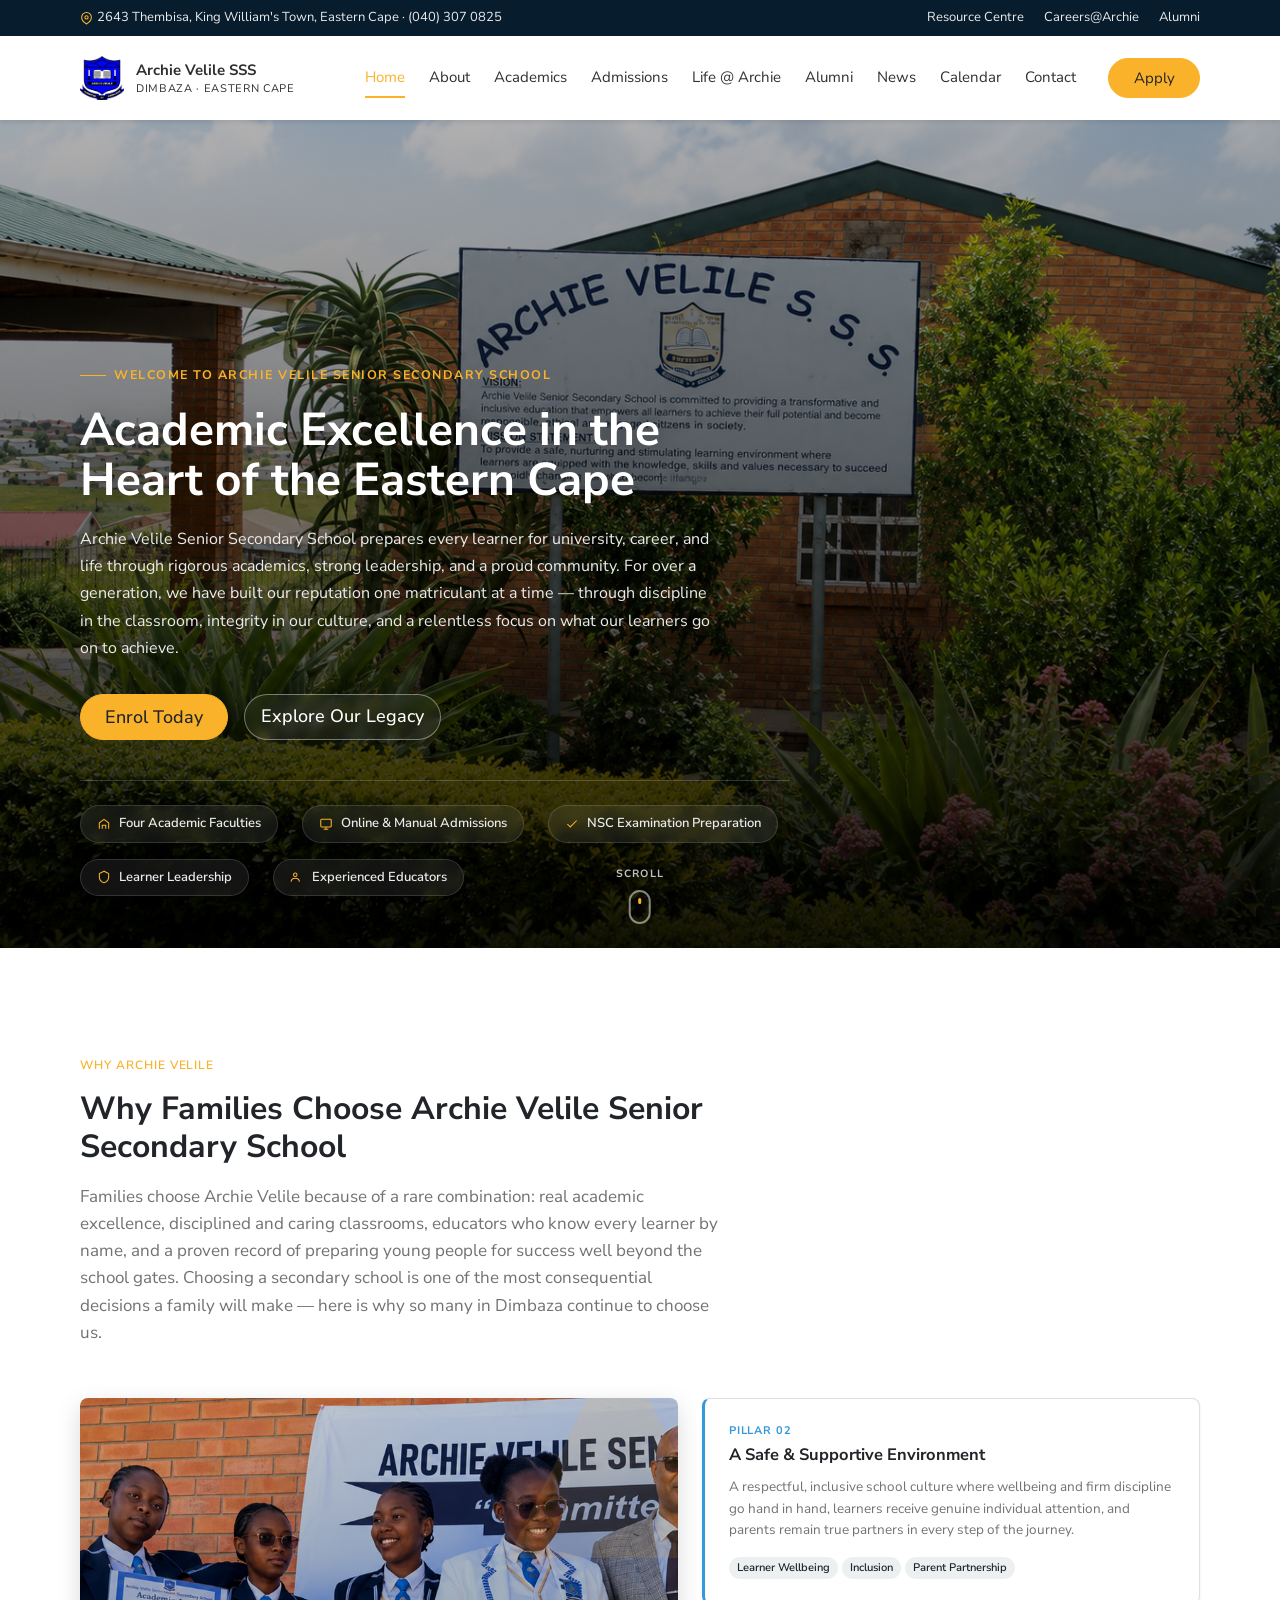
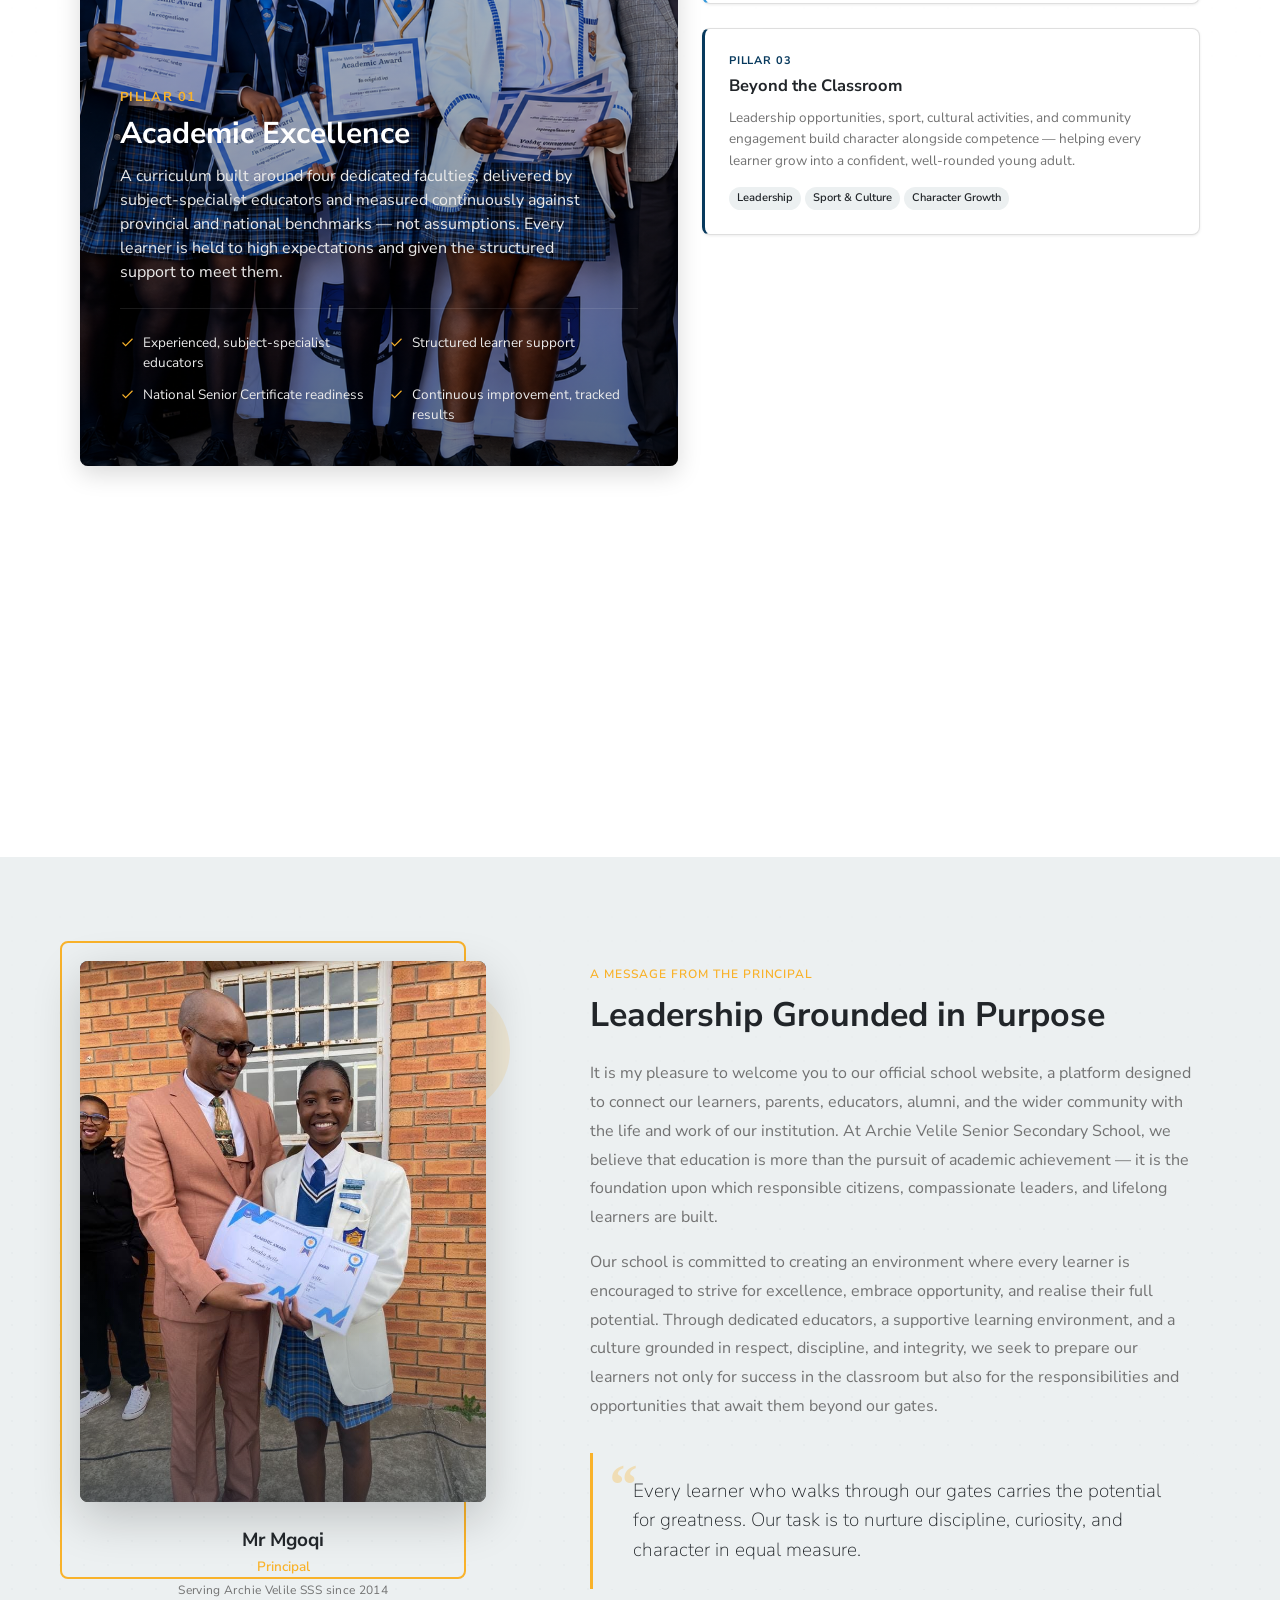
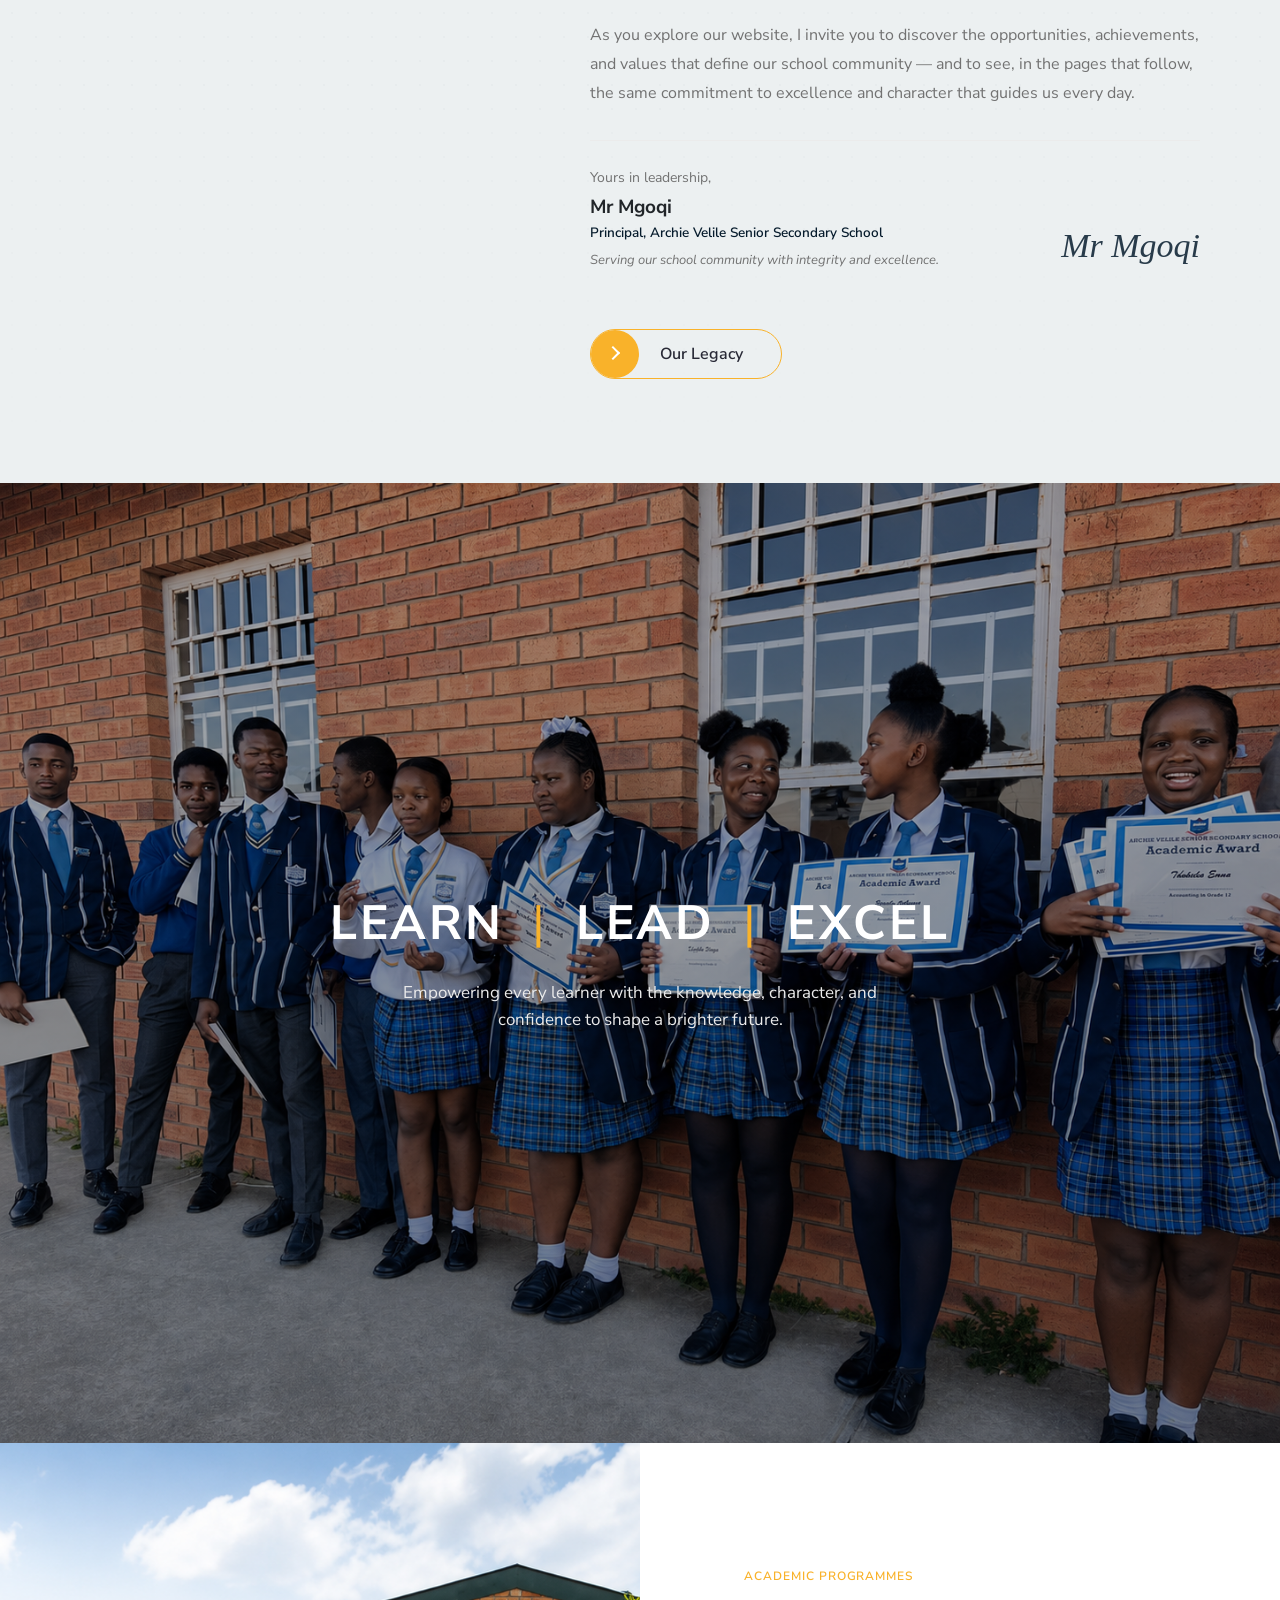
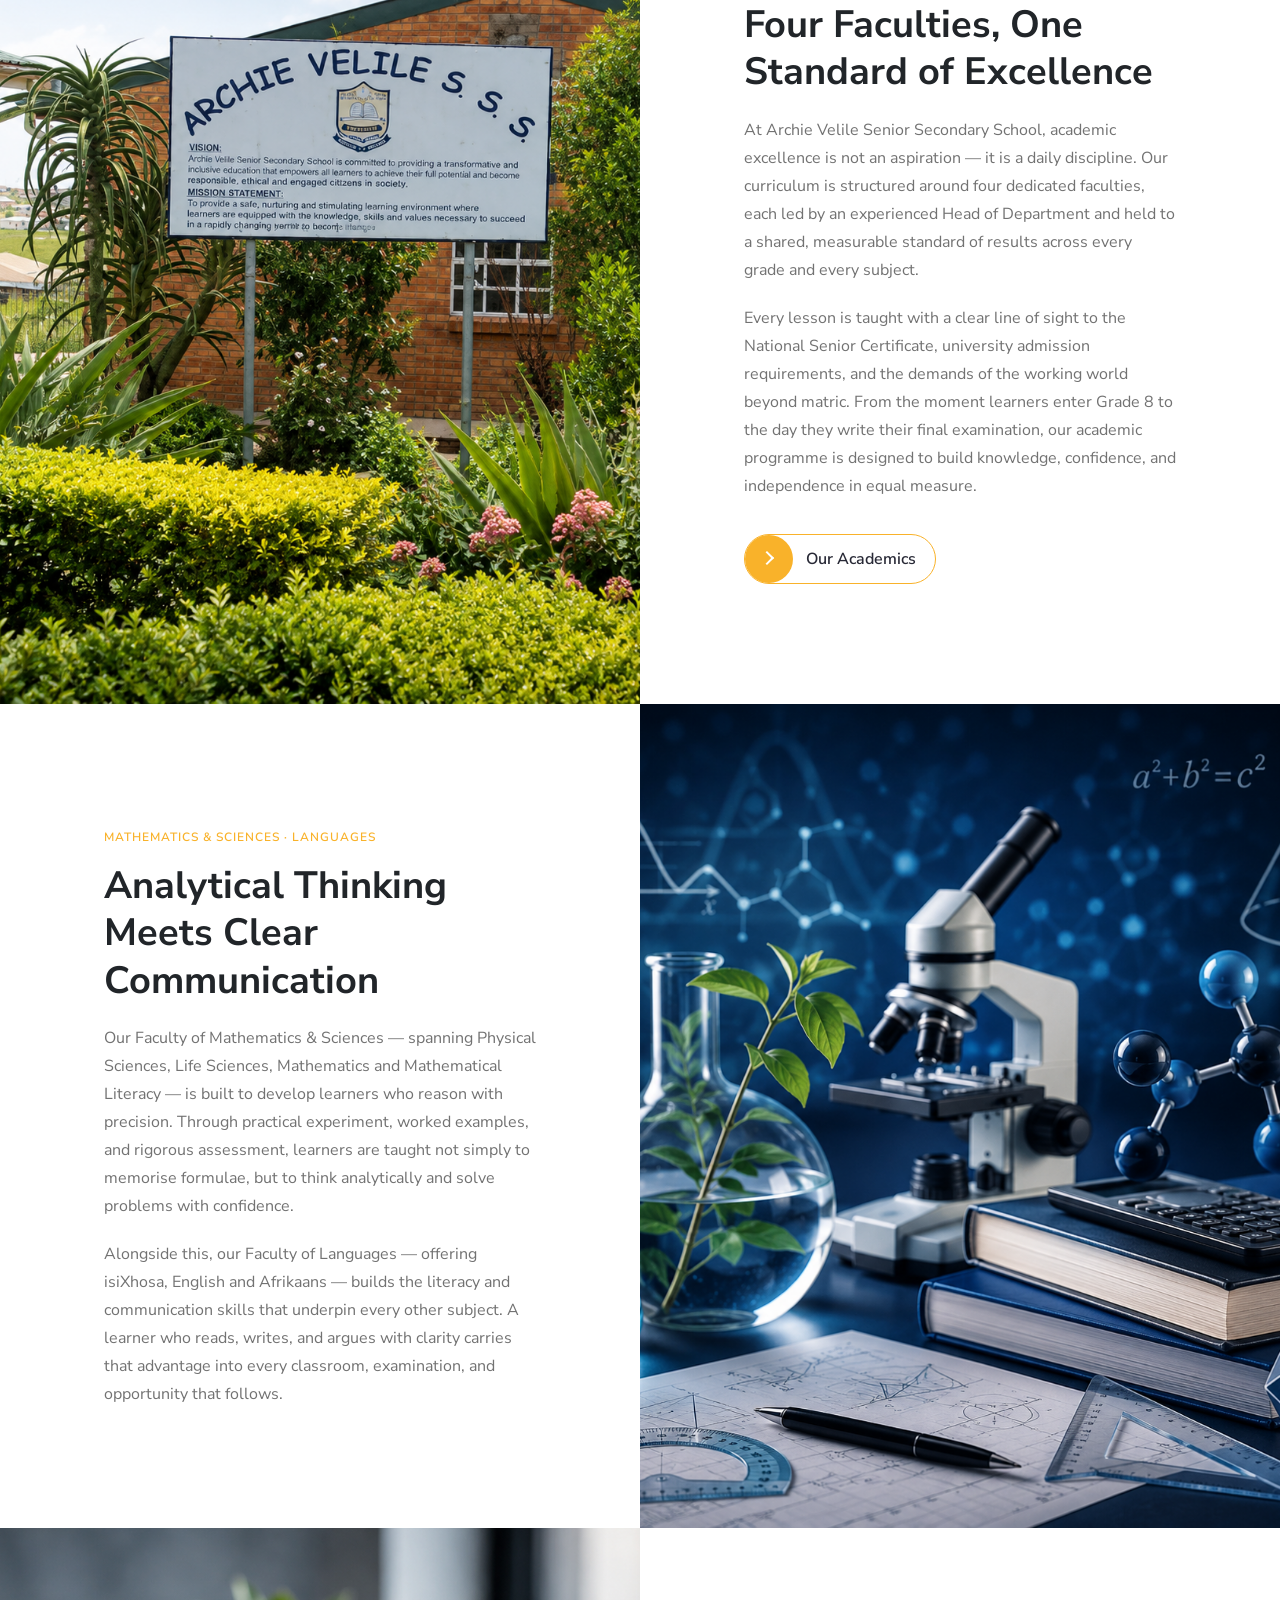
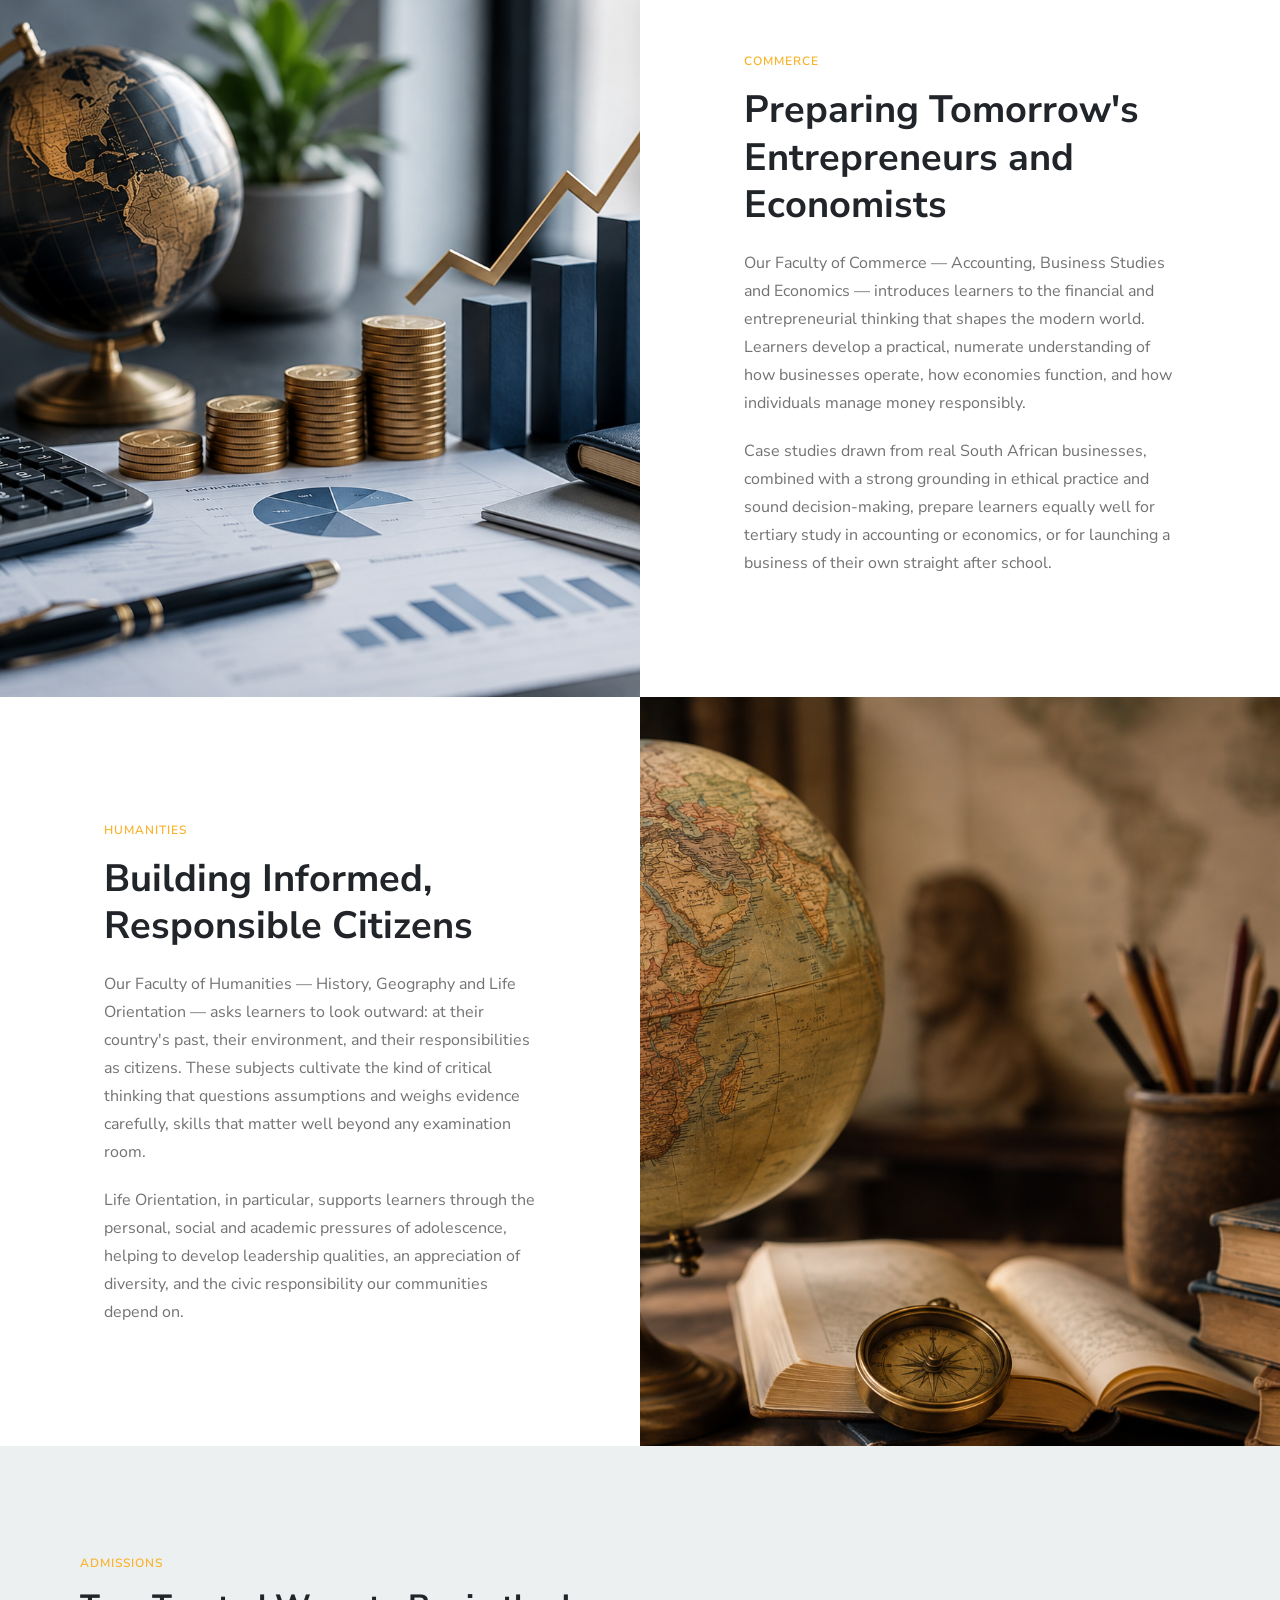
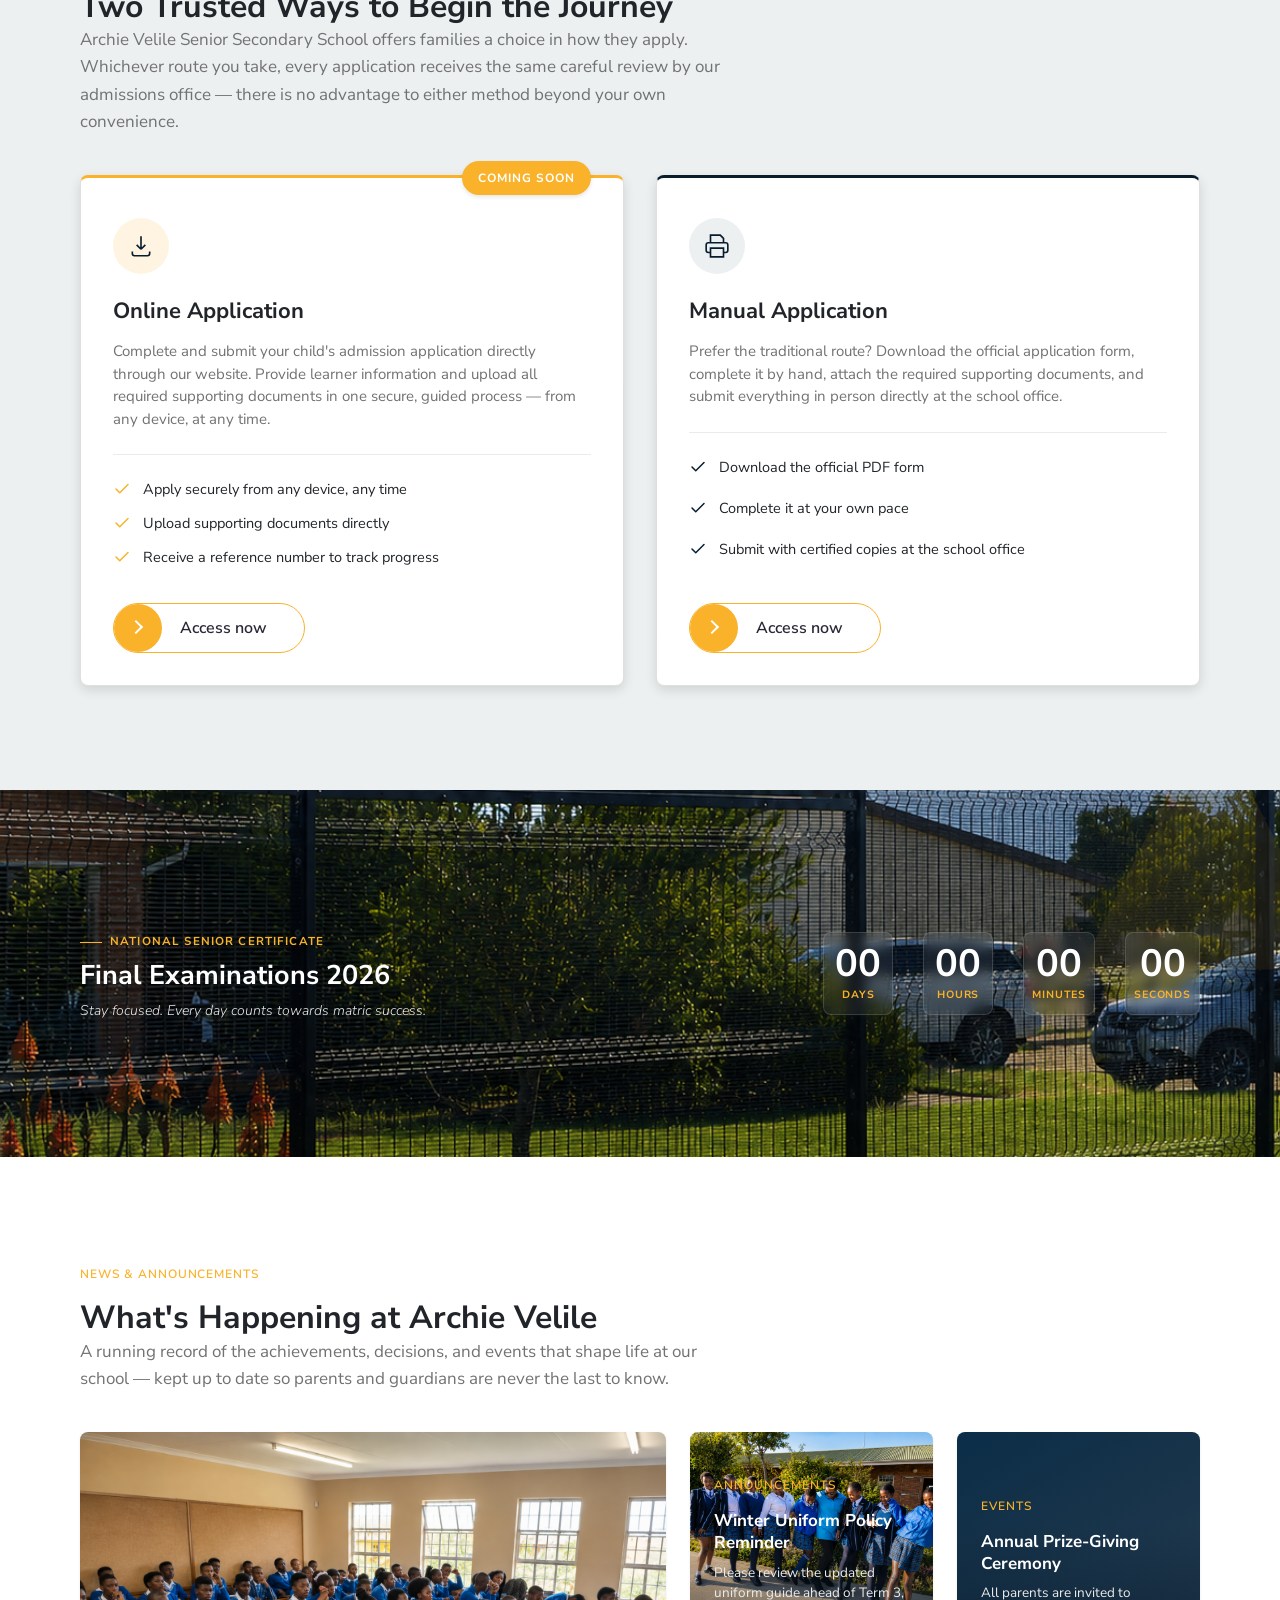
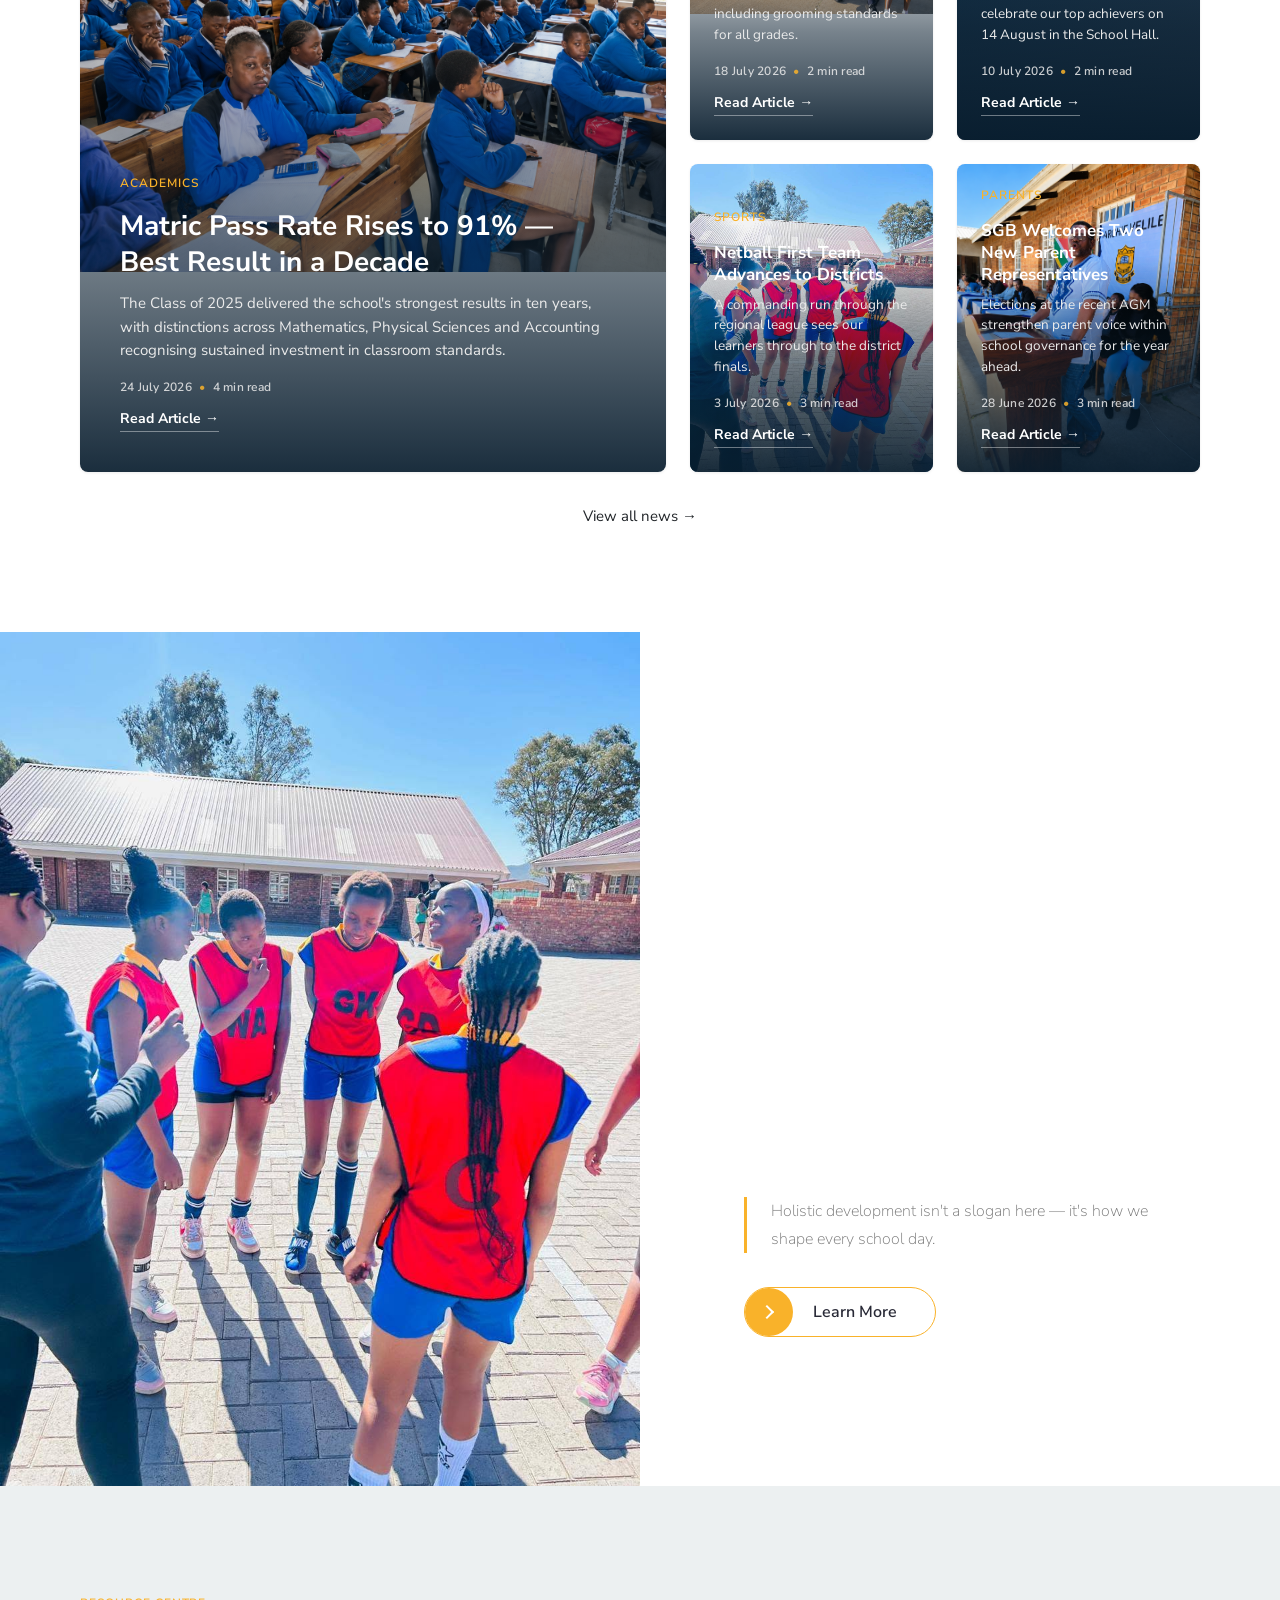
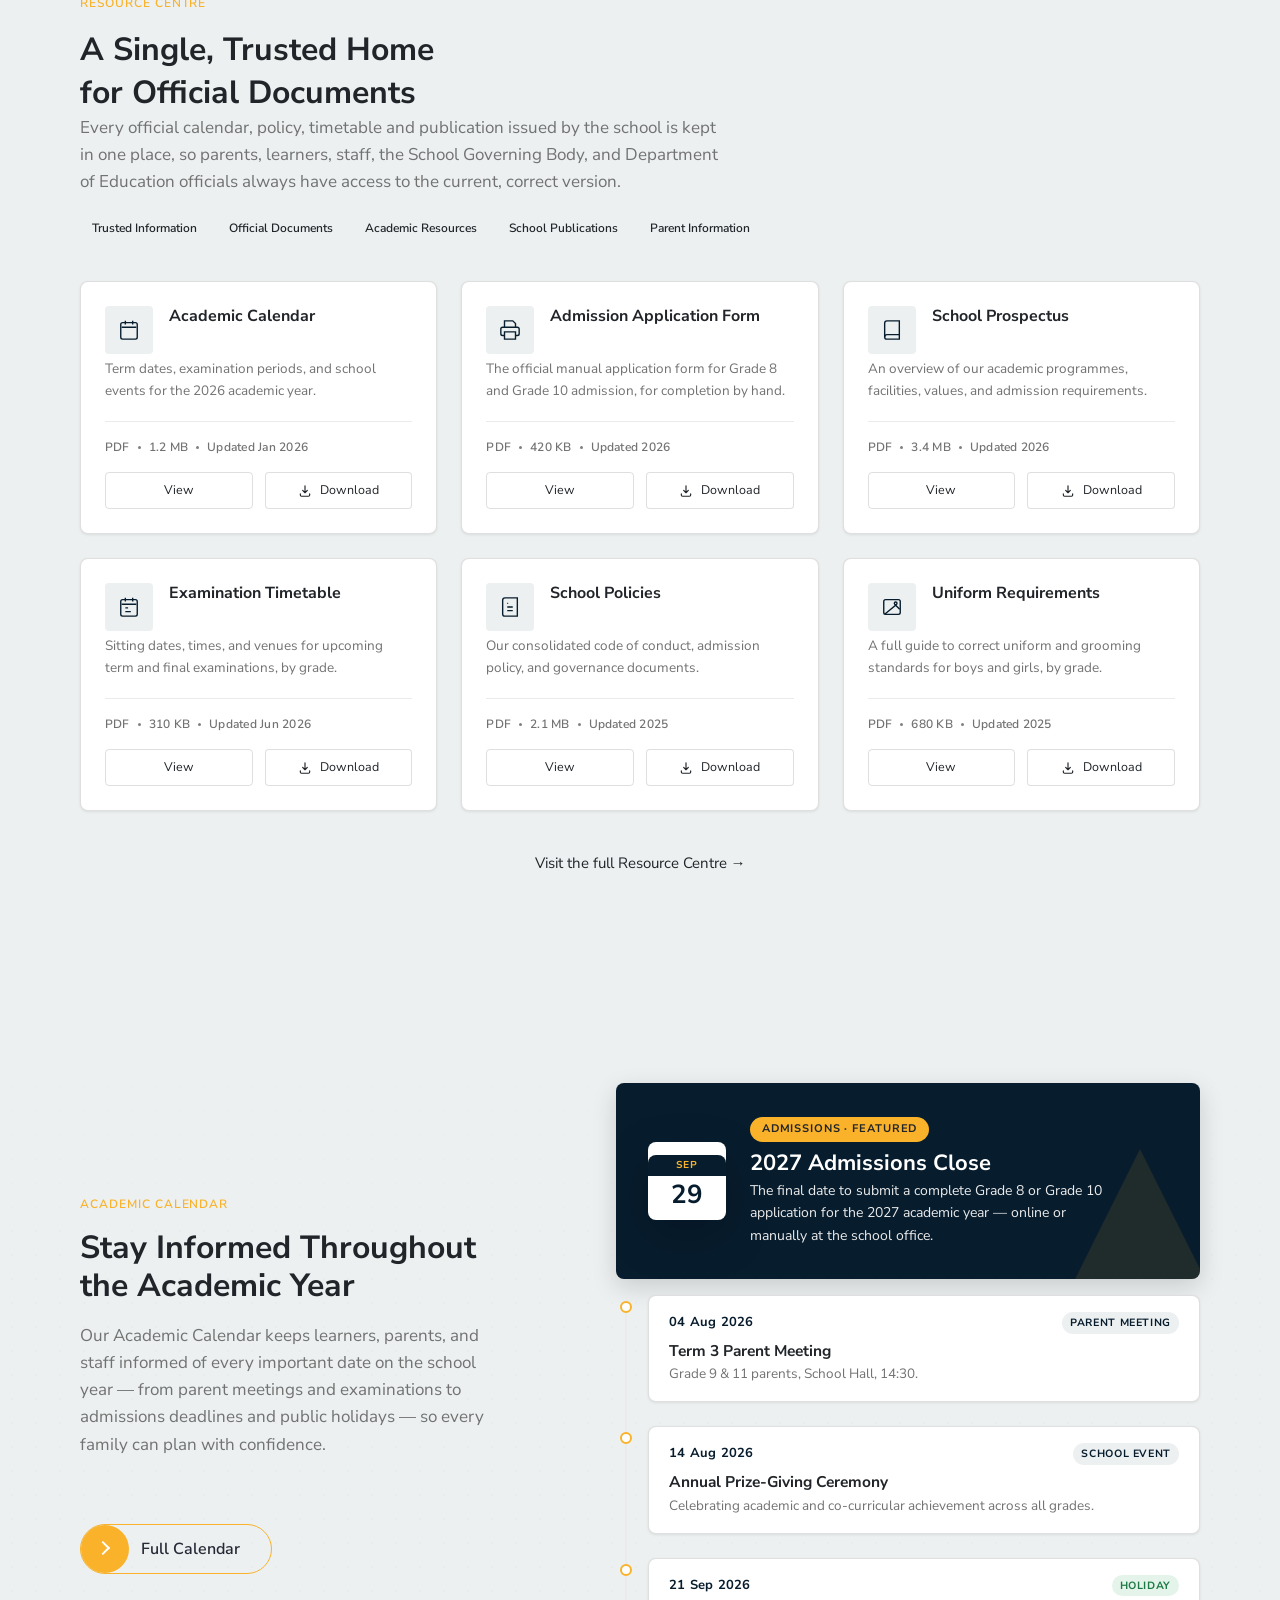
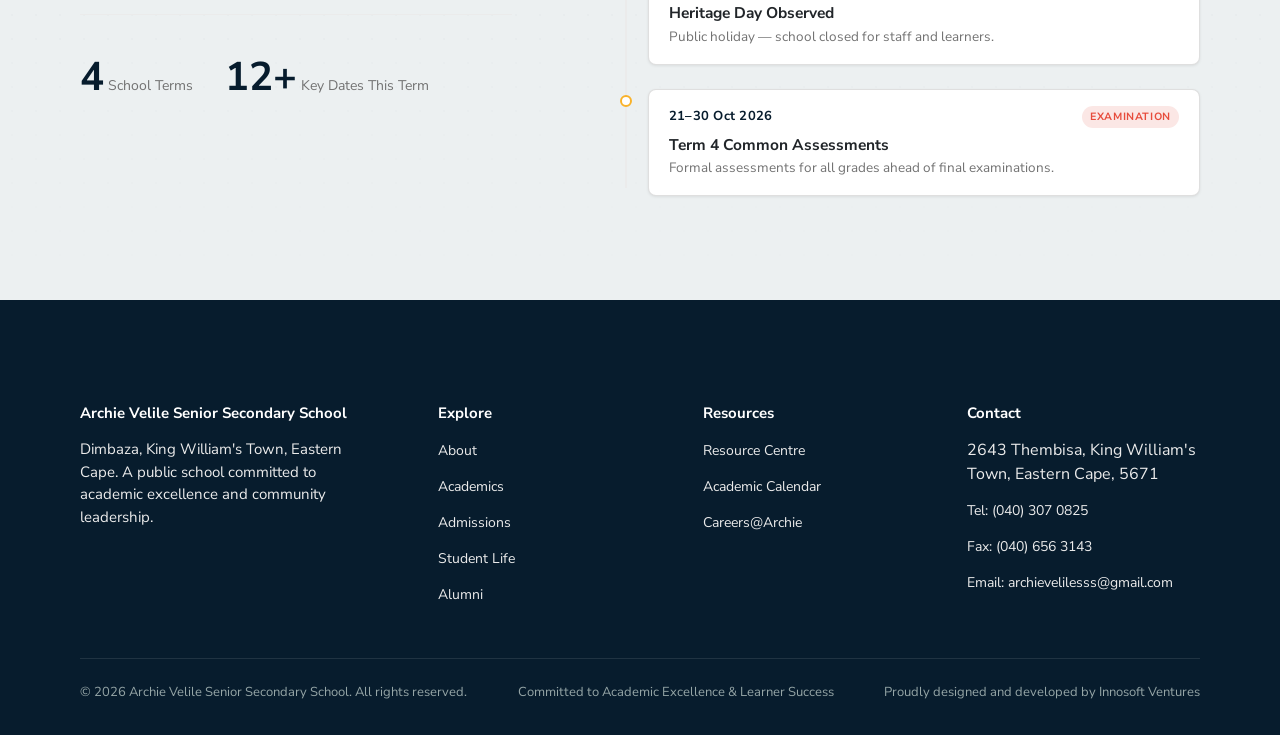
==== commit 0f9594c1: "Update document links in index.html to point to new PDF files and adjust navigation for Alumni page" ====
--- a/index.html
+++ b/index.html
@@ -606,8 +606,8 @@
             <span>PDF</span><span class="doc-meta-dot"></span><span>1.2 MB</span><span class="doc-meta-dot"></span><span>Updated Jan 2026</span>
           </div>
           <div class="doc-actions">
-            <a href="./HTML/calendar.html" class="btn btn-view">View</a>
-            <a href="./HTML/resources.html#calendar" class="btn btn-download">
+            <a href="./documents/Academic%20Calendar.pdf" target="_blank" rel="noopener noreferrer" class="btn btn-view" aria-label="View Academic Calendar PDF in a new browser tab">View</a>
+            <a href="./documents/Academic%20Calendar.pdf" download="Academic Calendar.pdf" class="btn btn-download" aria-label="Download Academic Calendar PDF">
               <svg viewBox="0 0 24 24" fill="none" stroke="currentColor" stroke-width="2" stroke-linecap="round" stroke-linejoin="round"><path d="M12 3v12m0 0 4-4m-4 4-4-4"/><path d="M4 17v2a2 2 0 0 0 2 2h12a2 2 0 0 0 2-2v-2"/></svg>
               Download
             </a>
@@ -626,8 +626,8 @@
             <span>PDF</span><span class="doc-meta-dot"></span><span>420 KB</span><span class="doc-meta-dot"></span><span>Updated 2026</span>
           </div>
           <div class="doc-actions">
-            <a href="./HTML/admissions.html" class="btn btn-view">View</a>
-            <a href="./HTML/resources.html#admission-form-download" class="btn btn-download">
+            <a href="./documents/Admission%20Application%20Form.pdf" target="_blank" rel="noopener noreferrer" class="btn btn-view" aria-label="View Admission Application Form PDF in a new browser tab">View</a>
+            <a href="./documents/Admission%20Application%20Form.pdf" download="Admission Application Form.pdf" class="btn btn-download" aria-label="Download Admission Application Form PDF">
               <svg viewBox="0 0 24 24" fill="none" stroke="currentColor" stroke-width="2" stroke-linecap="round" stroke-linejoin="round"><path d="M12 3v12m0 0 4-4m-4 4-4-4"/><path d="M4 17v2a2 2 0 0 0 2 2h12a2 2 0 0 0 2-2v-2"/></svg>
               Download
             </a>
@@ -646,8 +646,8 @@
             <span>PDF</span><span class="doc-meta-dot"></span><span>3.4 MB</span><span class="doc-meta-dot"></span><span>Updated 2026</span>
           </div>
           <div class="doc-actions">
-            <a href="./HTML/about.html" class="btn btn-view">View</a>
-            <a href="./HTML/resources.html#prospectus" class="btn btn-download">
+            <a href="./documents/School%20Prospectus.pdf" target="_blank" rel="noopener noreferrer" class="btn btn-view" aria-label="View School Prospectus PDF in a new browser tab">View</a>
+            <a href="./documents/School%20Prospectus.pdf" download="School Prospectus.pdf" class="btn btn-download" aria-label="Download School Prospectus PDF">
               <svg viewBox="0 0 24 24" fill="none" stroke="currentColor" stroke-width="2" stroke-linecap="round" stroke-linejoin="round"><path d="M12 3v12m0 0 4-4m-4 4-4-4"/><path d="M4 17v2a2 2 0 0 0 2 2h12a2 2 0 0 0 2-2v-2"/></svg>
               Download
             </a>
@@ -666,8 +666,8 @@
             <span>PDF</span><span class="doc-meta-dot"></span><span>310 KB</span><span class="doc-meta-dot"></span><span>Updated Jun 2026</span>
           </div>
           <div class="doc-actions">
-            <a href="./HTML/academics.html" class="btn btn-view">View</a>
-            <a href="./HTML/resources.html#exam-timetable" class="btn btn-download">
+            <a href="./documents/Examination%20Timetable.pdf" target="_blank" rel="noopener noreferrer" class="btn btn-view" aria-label="View Examination Timetable PDF in a new browser tab">View</a>
+            <a href="./documents/Examination%20Timetable.pdf" download="Examination Timetable.pdf" class="btn btn-download" aria-label="Download Examination Timetable PDF">
               <svg viewBox="0 0 24 24" fill="none" stroke="currentColor" stroke-width="2" stroke-linecap="round" stroke-linejoin="round"><path d="M12 3v12m0 0 4-4m-4 4-4-4"/><path d="M4 17v2a2 2 0 0 0 2 2h12a2 2 0 0 0 2-2v-2"/></svg>
               Download
             </a>
@@ -686,8 +686,8 @@
             <span>PDF</span><span class="doc-meta-dot"></span><span>2.1 MB</span><span class="doc-meta-dot"></span><span>Updated 2025</span>
           </div>
           <div class="doc-actions">
-            <a href="./HTML/about.html" class="btn btn-view">View</a>
-            <a href="./HTML/resources.html#policies" class="btn btn-download">
+            <a href="./documents/School%20Policies.pdf" target="_blank" rel="noopener noreferrer" class="btn btn-view" aria-label="View School Policies PDF in a new browser tab">View</a>
+            <a href="./documents/School%20Policies.pdf" download="School Policies.pdf" class="btn btn-download" aria-label="Download School Policies PDF">
               <svg viewBox="0 0 24 24" fill="none" stroke="currentColor" stroke-width="2" stroke-linecap="round" stroke-linejoin="round"><path d="M12 3v12m0 0 4-4m-4 4-4-4"/><path d="M4 17v2a2 2 0 0 0 2 2h12a2 2 0 0 0 2-2v-2"/></svg>
               Download
             </a>
@@ -706,8 +706,8 @@
             <span>PDF</span><span class="doc-meta-dot"></span><span>680 KB</span><span class="doc-meta-dot"></span><span>Updated 2025</span>
           </div>
           <div class="doc-actions">
-            <a href="./HTML/student-life.html" class="btn btn-view">View</a>
-            <a href="./HTML/resources.html#uniform" class="btn btn-download">
+            <a href="./documents/Uniform%20Requirements.pdf" target="_blank" rel="noopener noreferrer" class="btn btn-view" aria-label="View Uniform Requirements PDF in a new browser tab">View</a>
+            <a href="./documents/Uniform%20Requirements.pdf" download="Uniform Requirements.pdf" class="btn btn-download" aria-label="Download Uniform Requirements PDF">
               <svg viewBox="0 0 24 24" fill="none" stroke="currentColor" stroke-width="2" stroke-linecap="round" stroke-linejoin="round"><path d="M12 3v12m0 0 4-4m-4 4-4-4"/><path d="M4 17v2a2 2 0 0 0 2 2h12a2 2 0 0 0 2-2v-2"/></svg>
               Download
             </a>
@@ -837,7 +837,7 @@
           <li><a href="./HTML/academics.html">Academics</a></li>
           <li><a href="./HTML/admission.html">Admissions</a></li>
           <li><a href="./HTML/student-life.html">Student Life</a></li>
-          <li><a href="./alumni.html">Alumni</a></li>
+          <li><a href="./HTML/alumni.html">Alumni</a></li>
         </ul>
       </div>
       <div class="footer-col">
--- a/CSS/style.css
+++ b/CSS/style.css
@@ -8026,3 +8026,74 @@
   .exam-countdown-strip, .exam-countdown-unit, .exam-countdown-value { transition: none; }
 }
 
+  .resource-toolbar {
+    background: #fff;
+    border-radius: var(--radius-lg, 16px);
+    box-shadow: var(--shadow-md, 0 10px 30px rgba(15, 23, 42, 0.06));
+    padding: var(--space-lg, 28px);
+    display: flex;
+    flex-wrap: wrap;
+    gap: var(--space-md, 16px);
+    align-items: center;
+    justify-content: space-between;
+    margin-bottom: var(--space-2xl, 40px);
+  }
+  .resource-search {
+    flex: 1 1 320px;
+    display: flex;
+    align-items: center;
+    gap: 10px;
+    border: 1px solid var(--gray-pale, #e2e5ea);
+    border-radius: var(--radius-md, 10px);
+    padding: 12px 16px;
+    background: var(--gray-mist, #f7f8fa);
+  }
+  .resource-search svg { flex-shrink: 0; color: var(--slate, #64748b); width: 18px; height: 18px; }
+  .resource-search input {
+    border: none;
+    background: transparent;
+    outline: none;
+    width: 100%;
+    font-family: inherit;
+    font-size: 0.95rem;
+    color: var(--navy-institutional, #1a2540);
+  }
+  .resource-filter-group { display: flex; flex-wrap: wrap; gap: 8px; }
+  .resource-filter-chip {
+    border: 1px solid var(--gray-pale, #e2e5ea);
+    background: #fff;
+    color: var(--slate, #64748b);
+    border-radius: 999px;
+    padding: 8px 18px;
+    font-size: 0.85rem;
+    font-weight: 600;
+    cursor: pointer;
+    transition: all 0.2s ease;
+    min-height: 40px;
+  }
+  .resource-filter-chip:hover { border-color: var(--navy-institutional, #1a2540); color: var(--navy-institutional, #1a2540); }
+  .resource-filter-chip.is-active {
+    background: var(--navy-institutional, #1a2540);
+    border-color: var(--navy-institutional, #1a2540);
+    color: #fff;
+  }
+  .resource-empty {
+    grid-column: 1 / -1;
+    text-align: center;
+    padding: var(--space-3xl, 56px) var(--space-lg, 28px);
+    border: 1.5px dashed var(--gray-pale, #e2e5ea);
+    border-radius: var(--radius-lg, 16px);
+    background: var(--gray-mist, #f7f8fa);
+  }
+  .resource-empty-icon {
+    width: 52px; height: 52px; margin: 0 auto 16px;
+    border-radius: 50%;
+    background: #fff;
+    display: flex; align-items: center; justify-content: center;
+    color: var(--slate, #64748b);
+    box-shadow: var(--shadow-sm, 0 4px 12px rgba(15,23,42,0.06));
+  }
+  .resource-empty h5 { margin-bottom: 8px; }
+  .resource-empty p { color: var(--slate, #64748b); max-width: 40ch; margin-inline: auto; }
+  .resource-category-anchor { scroll-margin-top: 120px; }
+  [data-doc-card].is-hidden { display: none; }
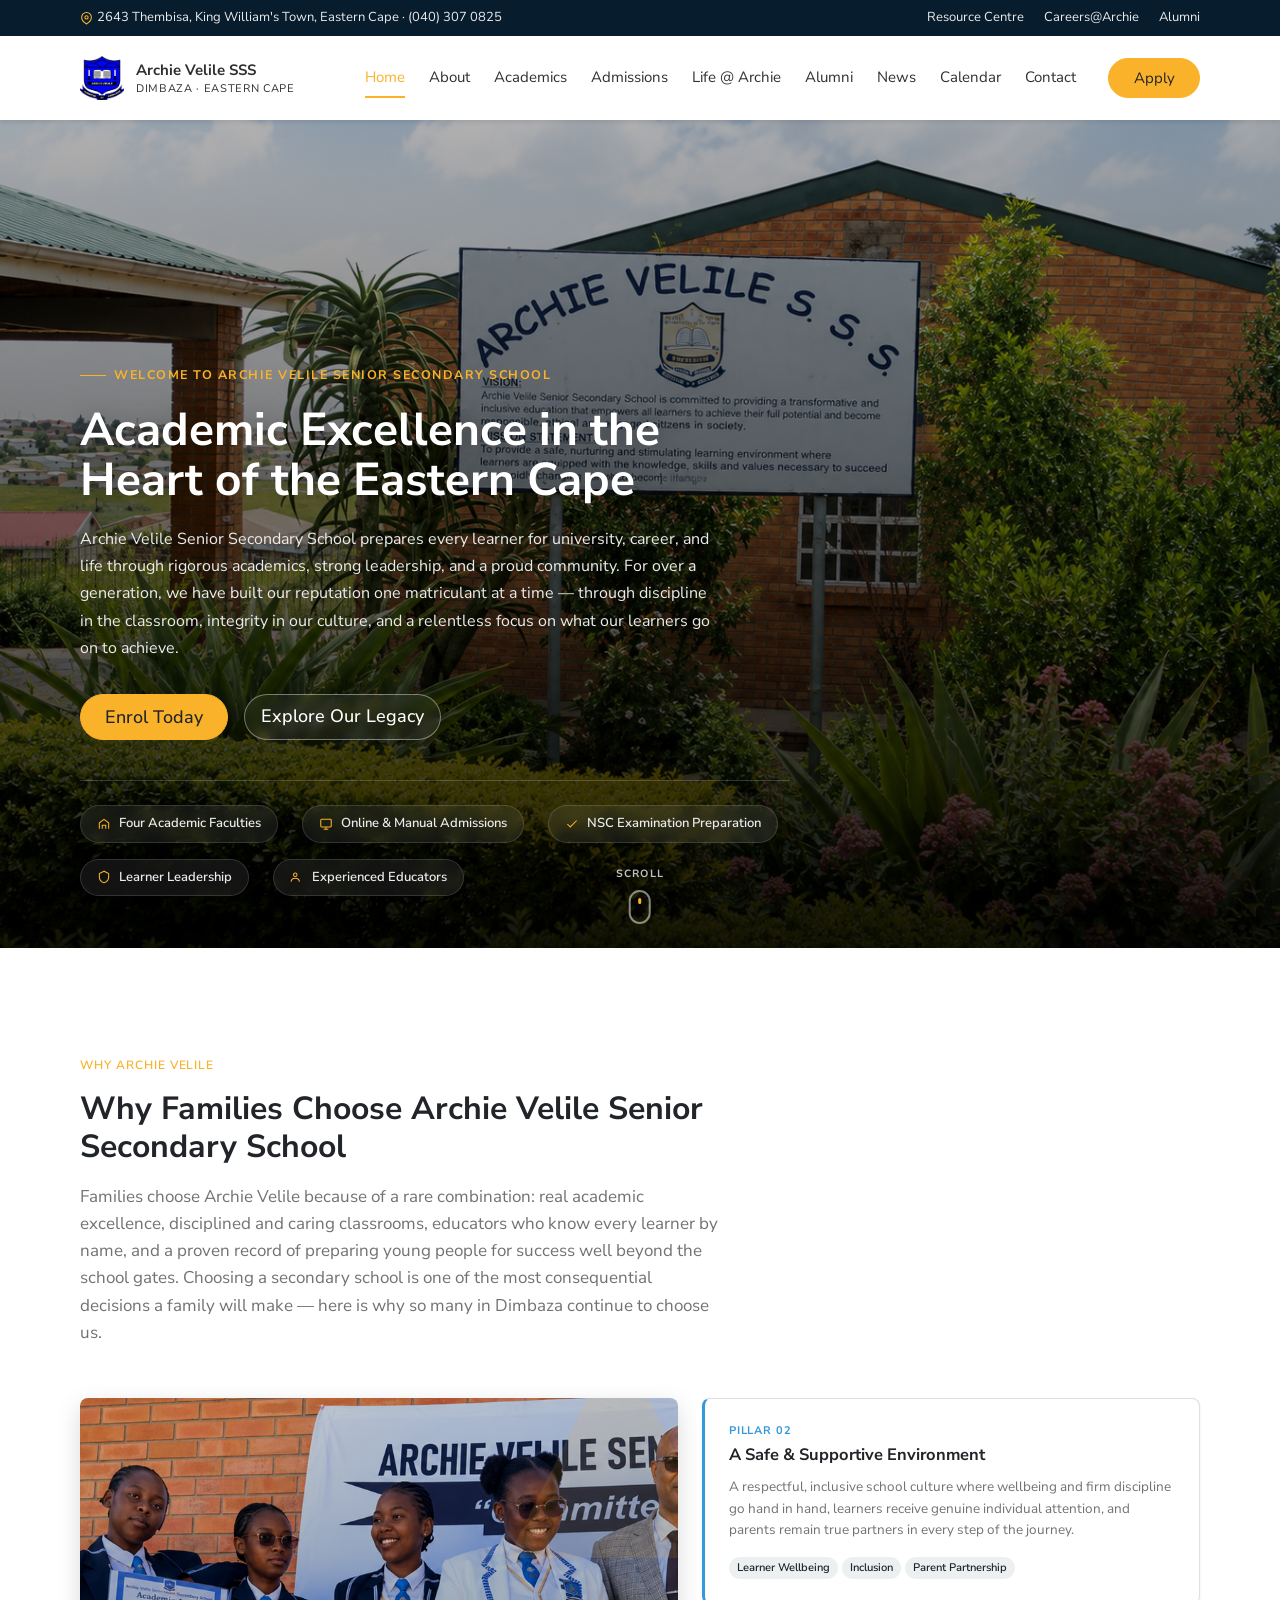
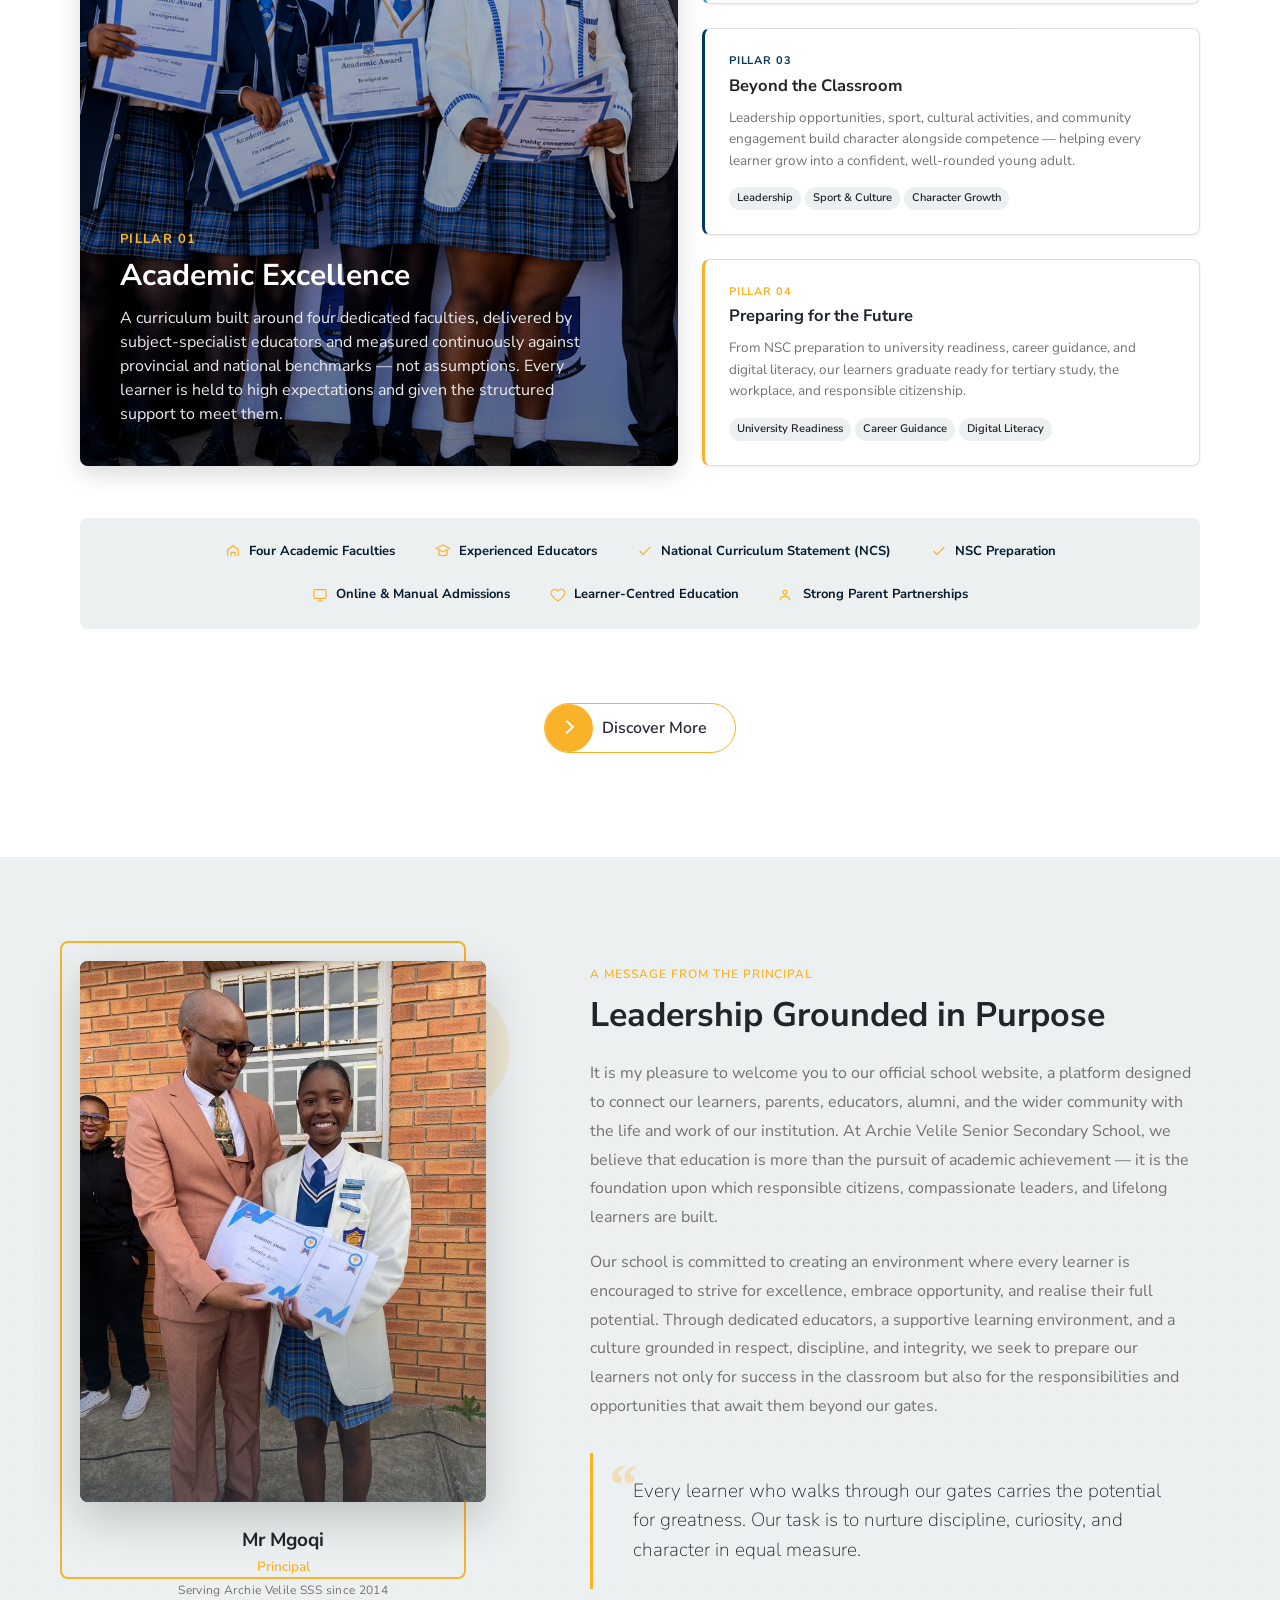
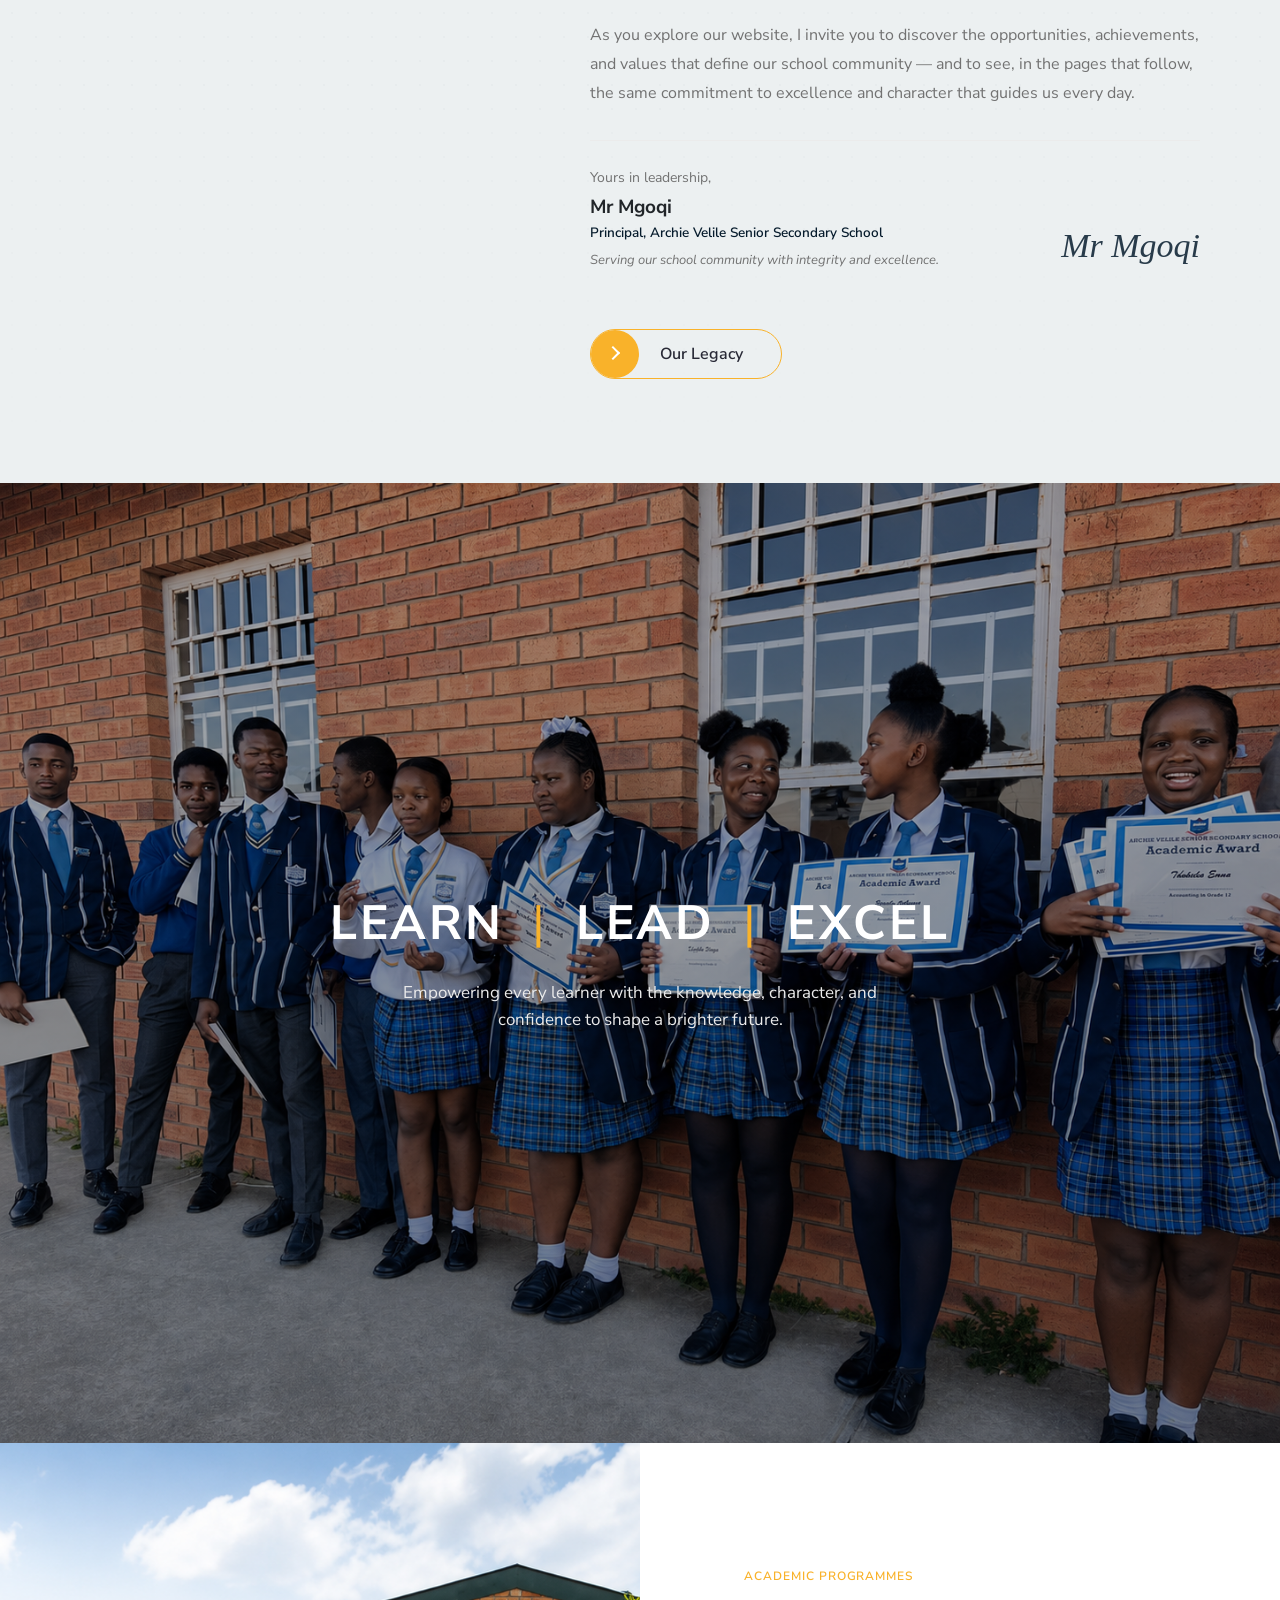
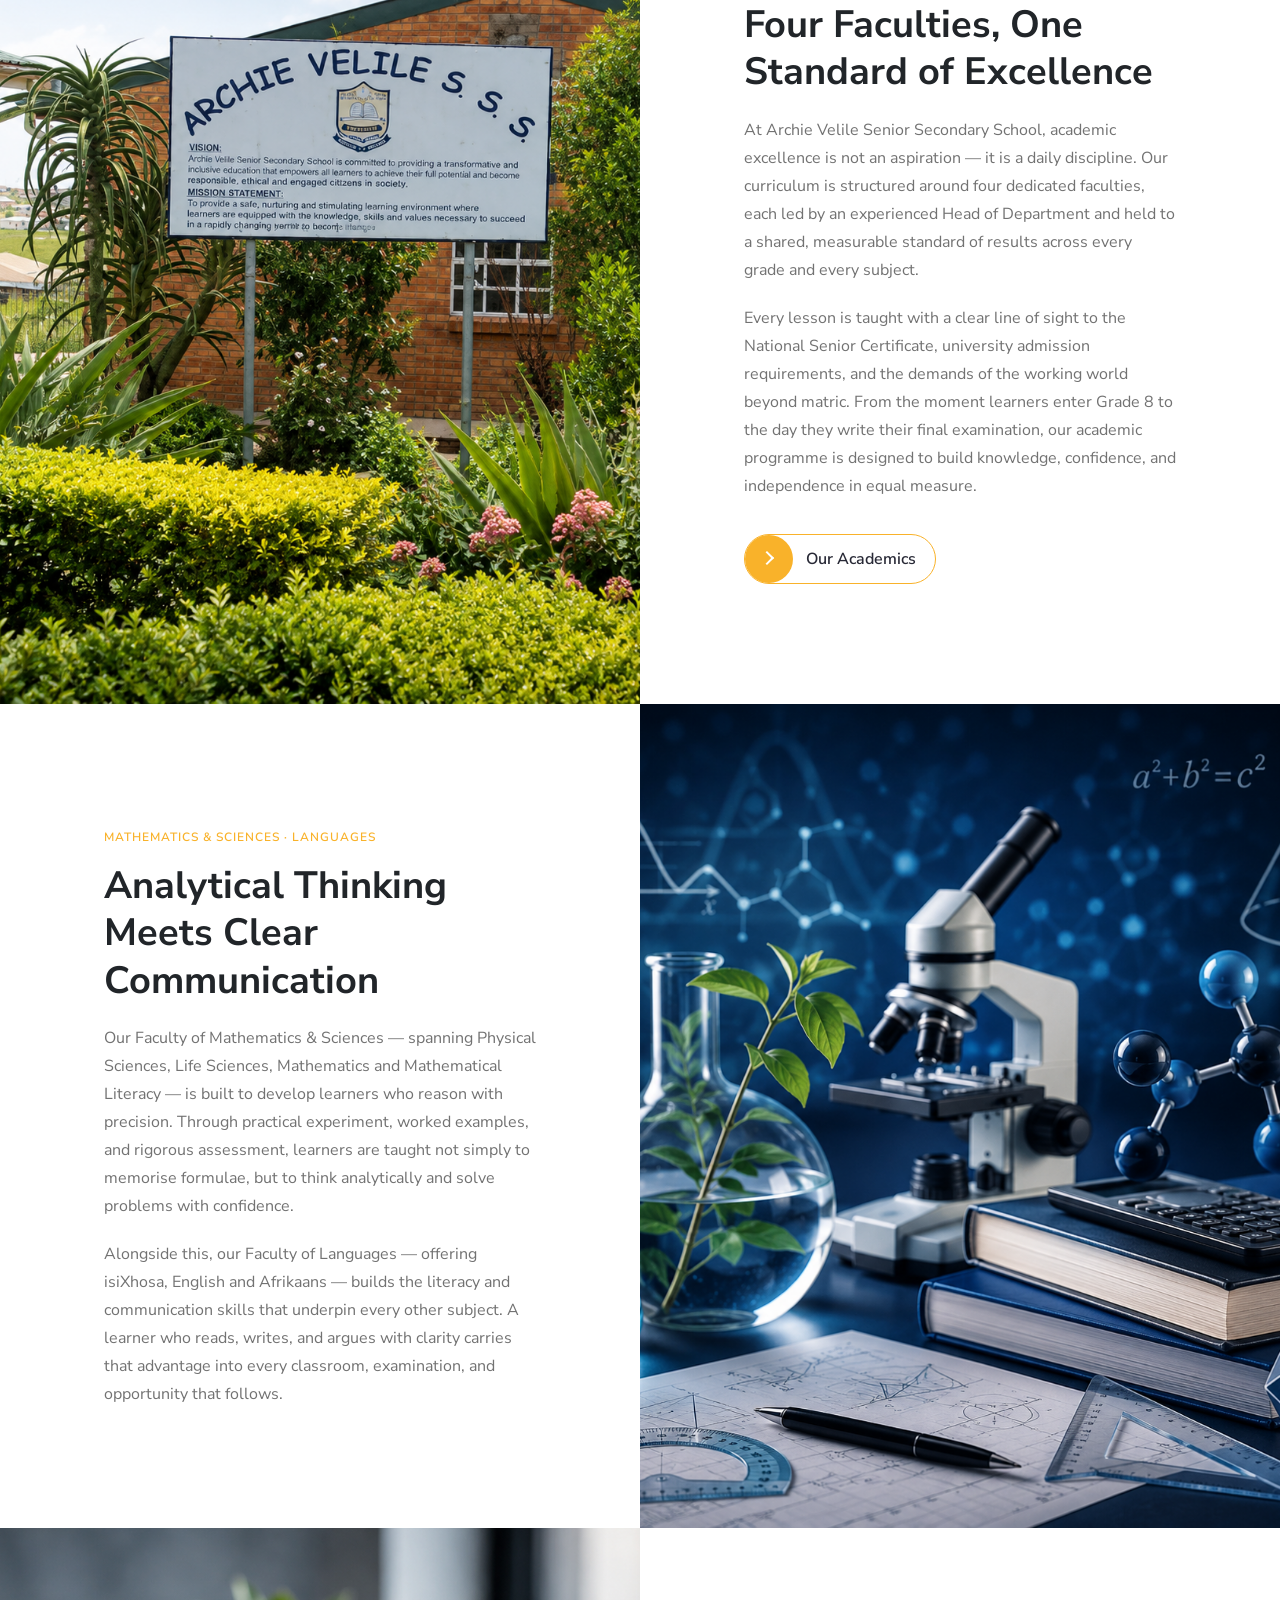
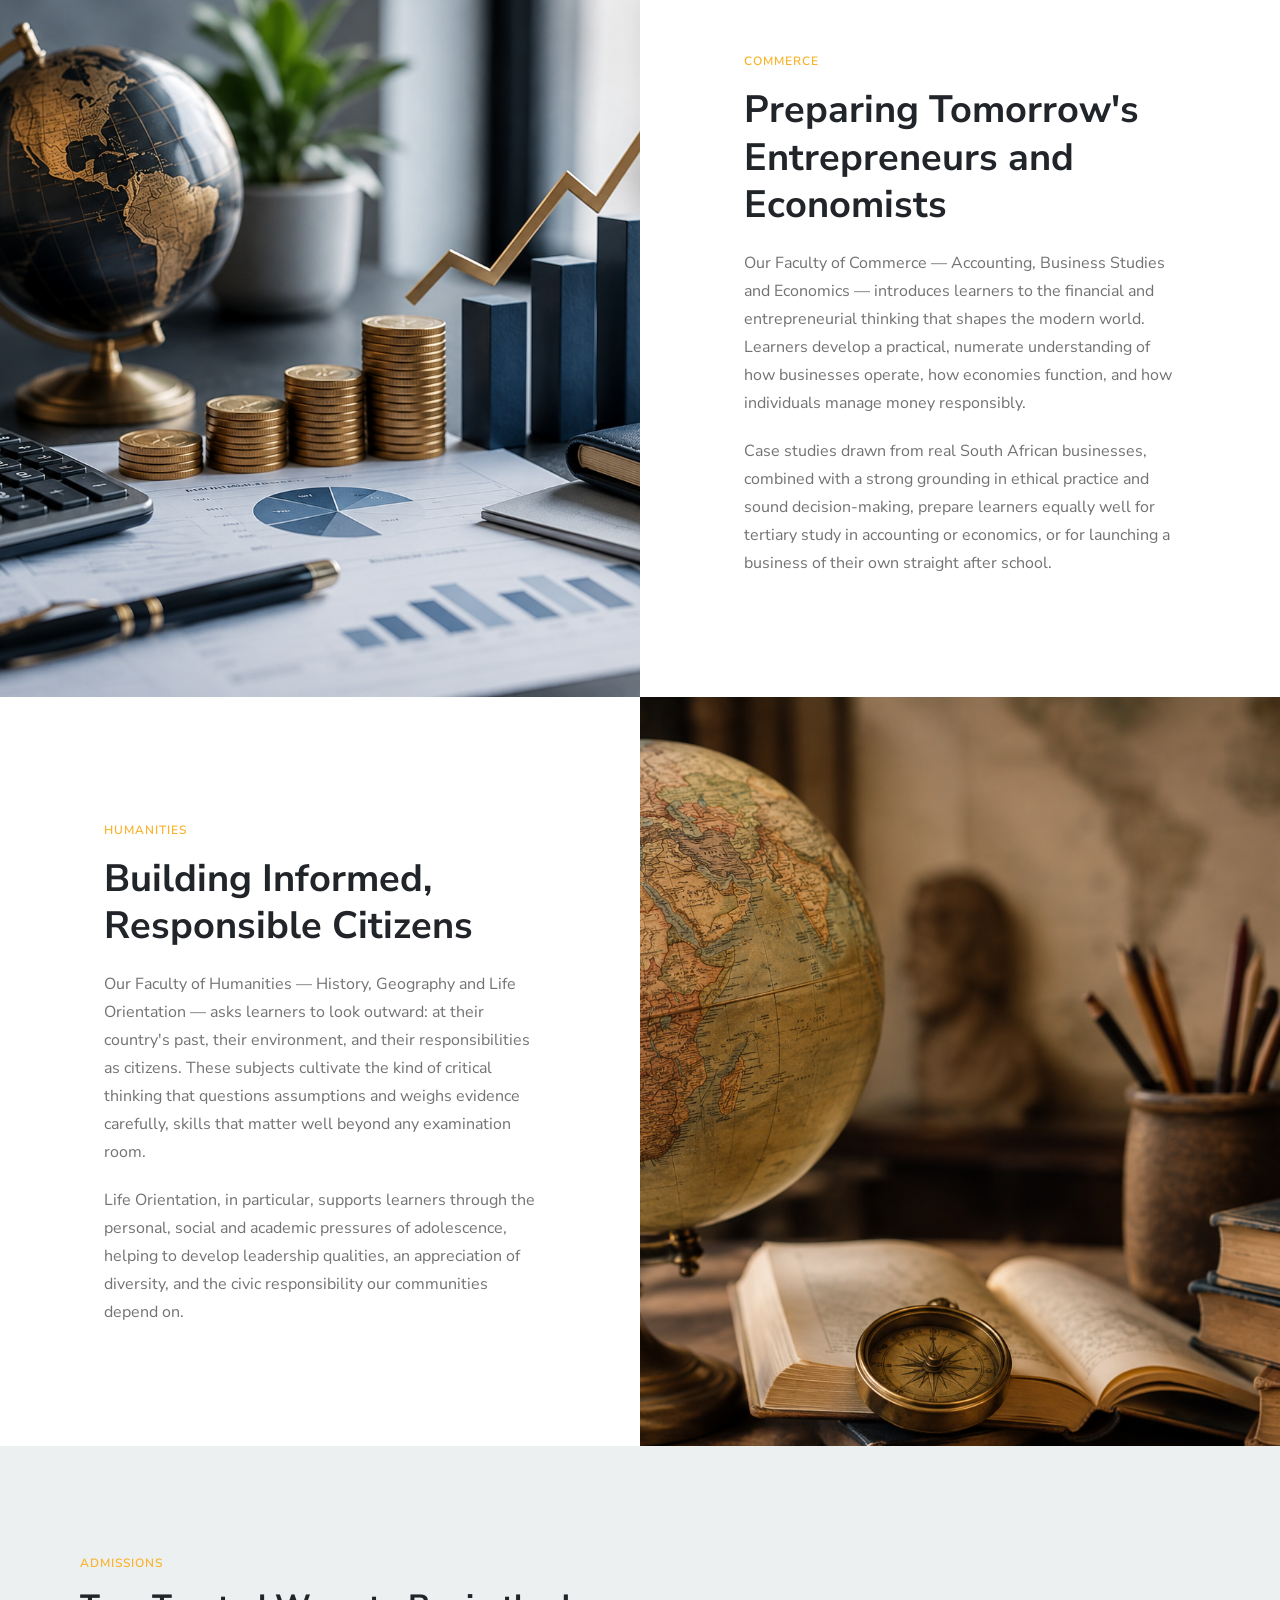
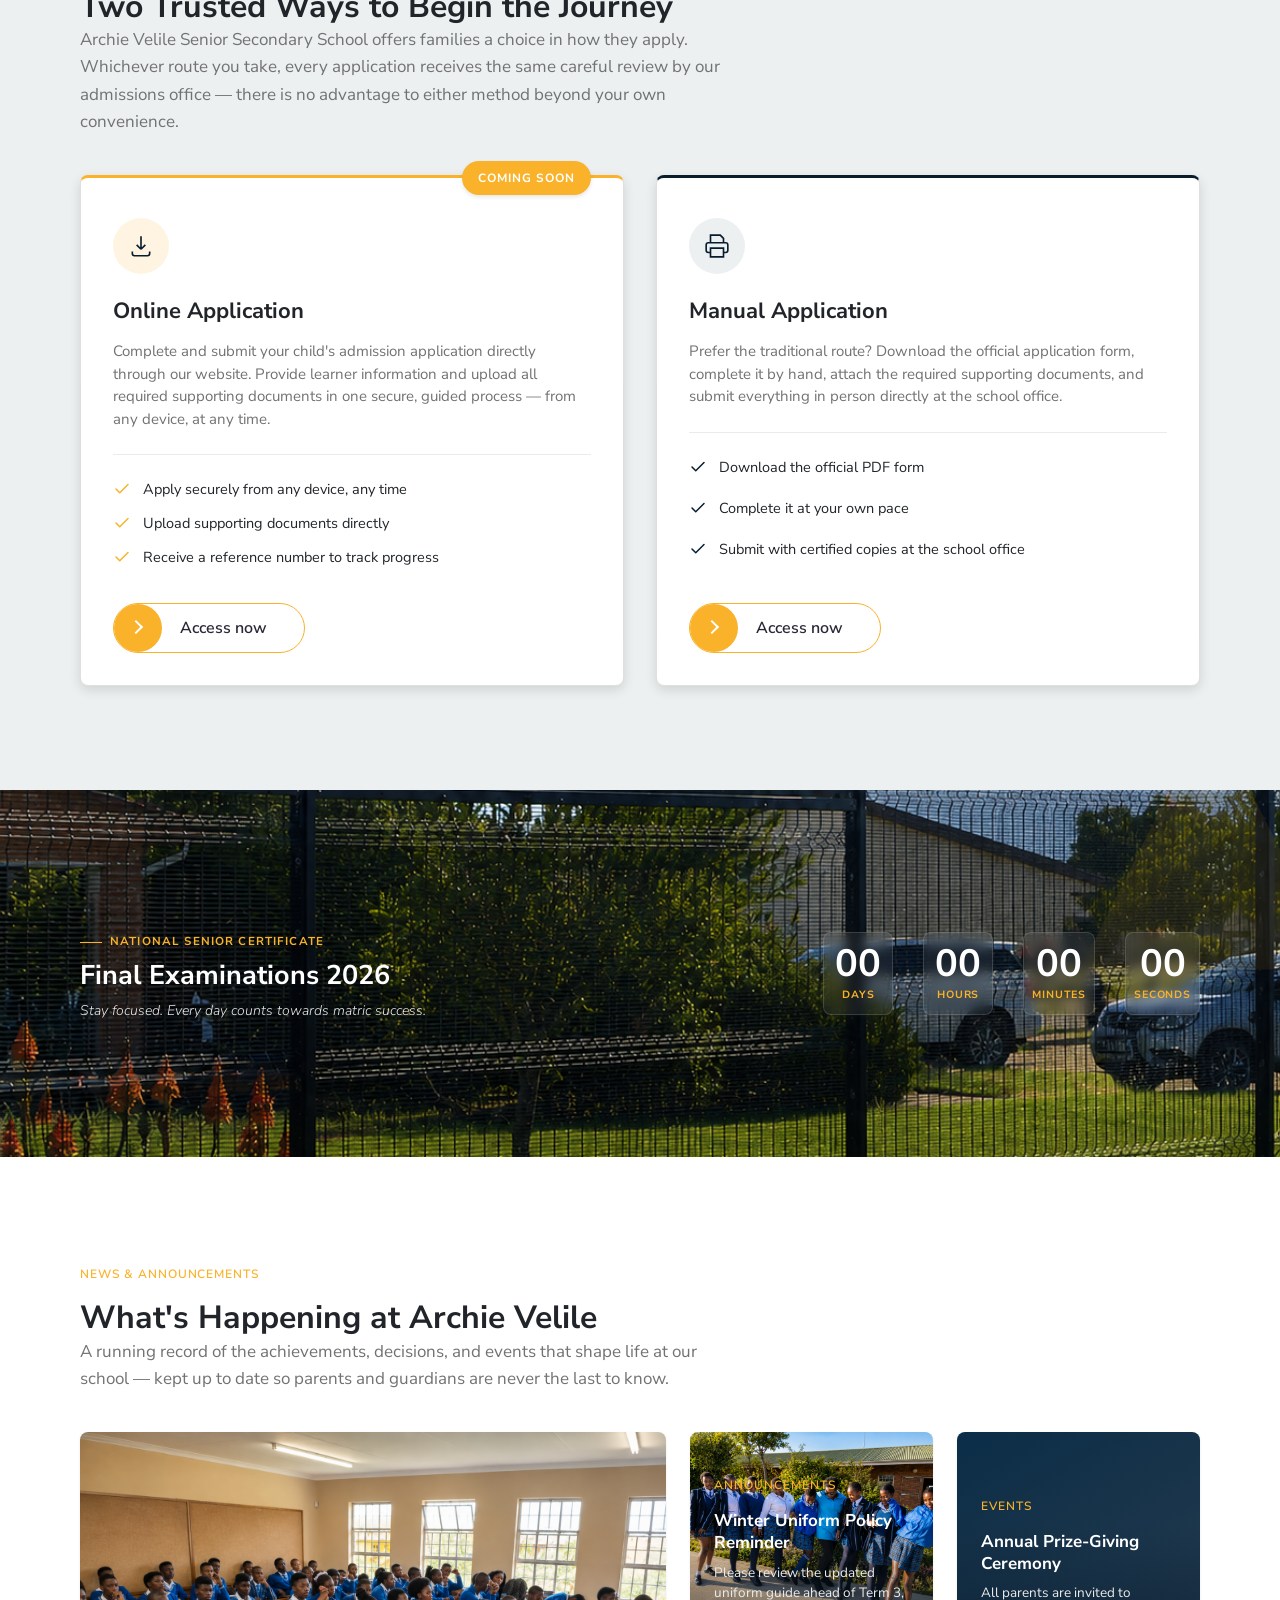
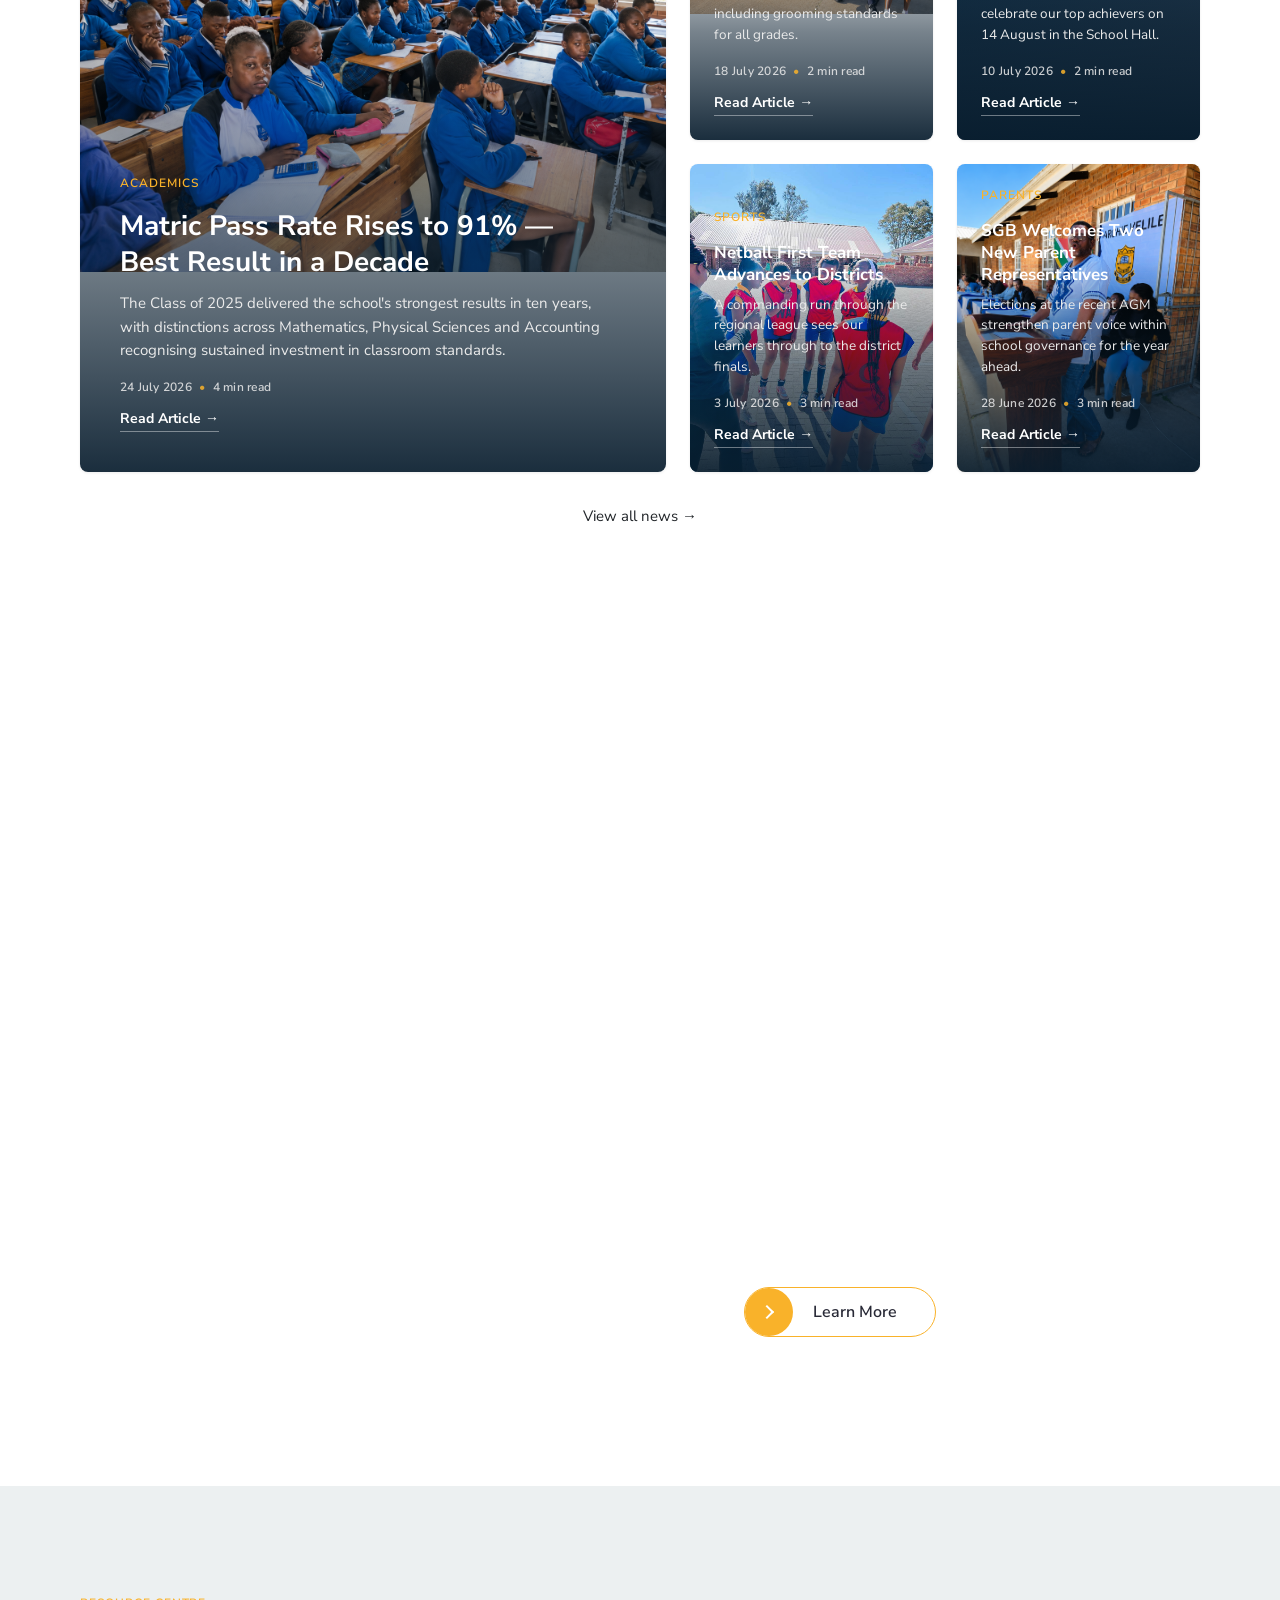
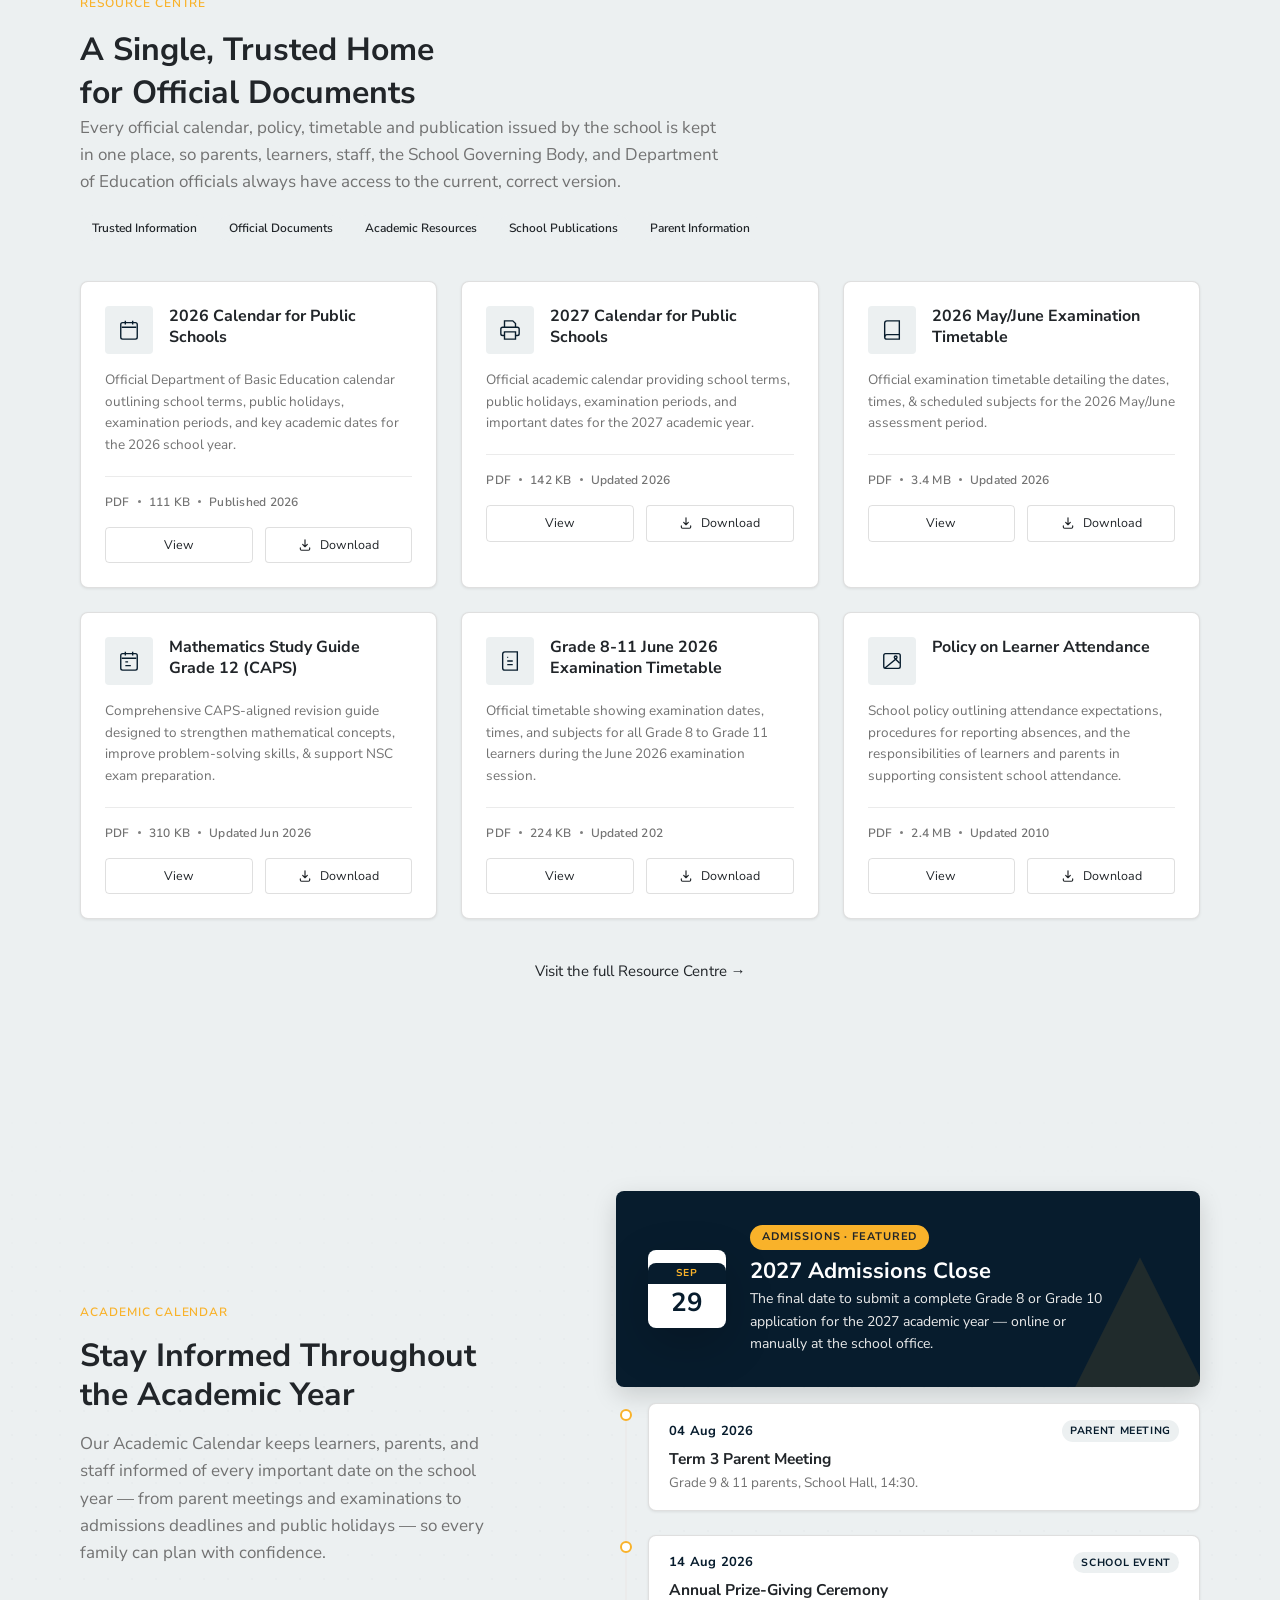
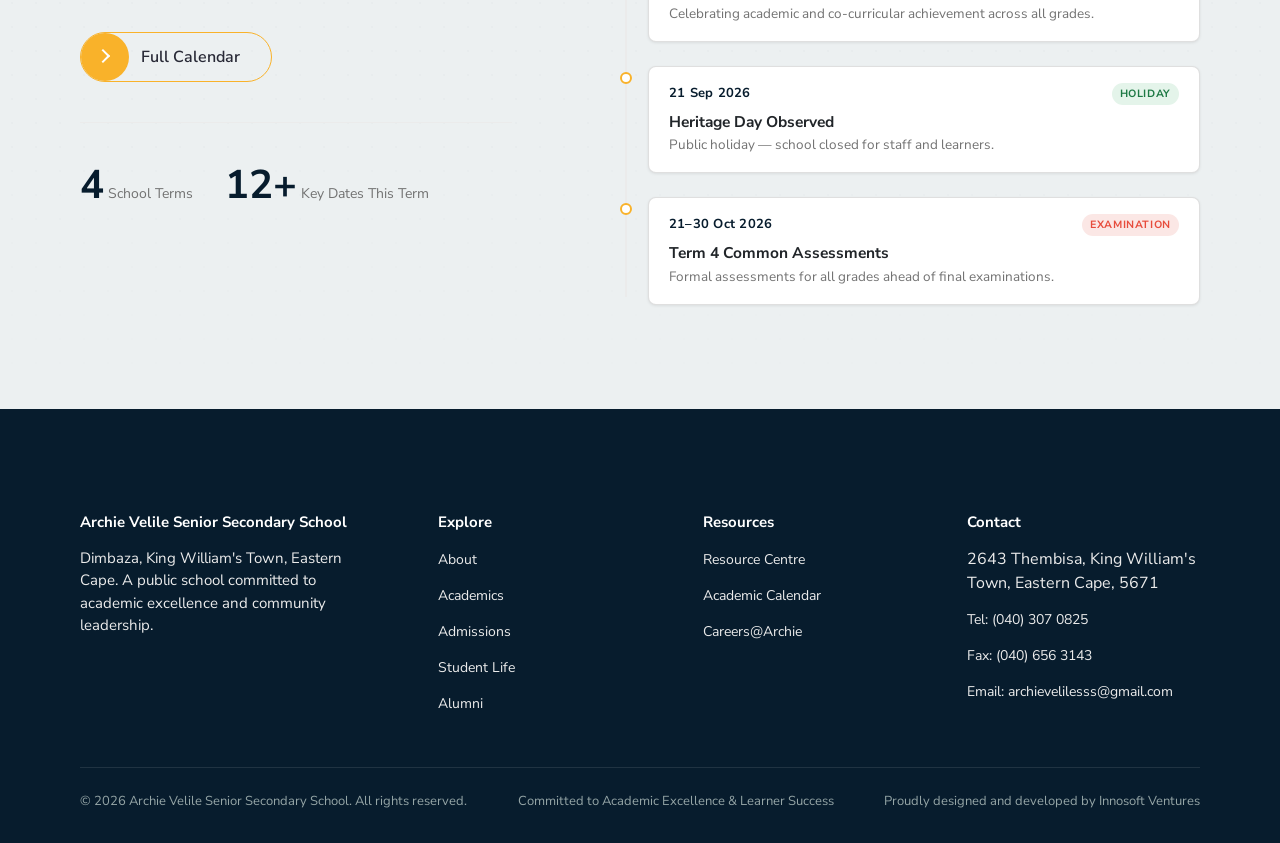
==== commit 79a8e232: "Add new images and update academic calendar documents - Added new images: Morning-awards.png, Outvie" ====
--- a/index.html
+++ b/index.html
@@ -130,12 +130,6 @@
           <span class="choose-us-panel-num">Pillar 01</span>
           <h3>Academic Excellence</h3>
           <p class="body-lg">A curriculum built around four dedicated faculties, delivered by subject-specialist educators and measured continuously against provincial and national benchmarks — not assumptions. Every learner is held to high expectations and given the structured support to meet them.</p>
-          <ul class="choose-us-panel-list">
-            <li><svg viewBox="0 0 24 24" fill="none" stroke="currentColor" stroke-width="1.8"><path d="M4 12l5 5L20 6"/></svg>Experienced, subject-specialist educators</li>
-            <li><svg viewBox="0 0 24 24" fill="none" stroke="currentColor" stroke-width="1.8"><path d="M4 12l5 5L20 6"/></svg>Structured learner support</li>
-            <li><svg viewBox="0 0 24 24" fill="none" stroke="currentColor" stroke-width="1.8"><path d="M4 12l5 5L20 6"/></svg>National Senior Certificate readiness</li>
-            <li><svg viewBox="0 0 24 24" fill="none" stroke="currentColor" stroke-width="1.8"><path d="M4 12l5 5L20 6"/></svg>Continuous improvement, tracked results</li>
-          </ul>
         </article>
 
         <!-- Three compact pillars -->
@@ -599,15 +593,15 @@
             <div class="doc-icon" aria-hidden="true">
               <svg viewBox="0 0 24 24" fill="none" stroke="currentColor" stroke-width="1.5"><path d="M8 2v4M16 2v4M4 9h16"/><rect x="3" y="4" width="18" height="18" rx="2"/></svg>
             </div>
-            <h5>Academic Calendar</h5>
-          </div>
-          <p class="doc-desc">Term dates, examination periods, and school events for the 2026 academic year.</p>
+            <h5>2026 Calendar for Public Schools</h5>
+          </div>
+          <p class="doc-desc" style="margin-top: 15px;">Official Department of Basic Education calendar outlining school terms, public holidays, examination periods, and key academic dates for the 2026 school year.</p>
           <div class="doc-meta">
-            <span>PDF</span><span class="doc-meta-dot"></span><span>1.2 MB</span><span class="doc-meta-dot"></span><span>Updated Jan 2026</span>
+            <span>PDF</span><span class="doc-meta-dot"></span><span>111 KB</span><span class="doc-meta-dot"></span><span>Published 2026</span>
           </div>
           <div class="doc-actions">
-            <a href="./documents/Academic%20Calendar.pdf" target="_blank" rel="noopener noreferrer" class="btn btn-view" aria-label="View Academic Calendar PDF in a new browser tab">View</a>
-            <a href="./documents/Academic%20Calendar.pdf" download="Academic Calendar.pdf" class="btn btn-download" aria-label="Download Academic Calendar PDF">
+            <a href="./documents/calendar-for-public-schools/2026 Calendar for Public Schools.pdf" target="_blank" rel="noopener noreferrer" class="btn btn-view" aria-label="View Academic Calendar PDF in a new browser tab">View</a>
+            <a href="./documents/calendar-for-public-schools/2026 Calendar for Public Schools.pdf" download="Academic Calendar.pdf" class="btn btn-download" aria-label="Download Academic Calendar PDF">
               <svg viewBox="0 0 24 24" fill="none" stroke="currentColor" stroke-width="2" stroke-linecap="round" stroke-linejoin="round"><path d="M12 3v12m0 0 4-4m-4 4-4-4"/><path d="M4 17v2a2 2 0 0 0 2 2h12a2 2 0 0 0 2-2v-2"/></svg>
               Download
             </a>
@@ -619,15 +613,15 @@
             <div class="doc-icon" aria-hidden="true">
               <svg viewBox="0 0 24 24" fill="none" stroke="currentColor" stroke-width="1.5"><path d="M6 9V2h9l3 3v4"/><path d="M6 18H4a2 2 0 0 1-2-2v-5a2 2 0 0 1 2-2h16a2 2 0 0 1 2 2v5a2 2 0 0 1-2 2h-2"/><path d="M6 14h12v8H6z"/></svg>
             </div>
-            <h5>Admission Application Form</h5>
-          </div>
-          <p class="doc-desc">The official manual application form for Grade 8 and Grade 10 admission, for completion by hand.</p>
+            <h5>2027 Calendar for Public Schools</h5>
+          </div>
+          <p class="doc-desc" style="margin-top: 15px;">Official academic calendar providing school terms, public holidays, examination periods, and important dates for the 2027 academic year.</p>
           <div class="doc-meta">
-            <span>PDF</span><span class="doc-meta-dot"></span><span>420 KB</span><span class="doc-meta-dot"></span><span>Updated 2026</span>
+            <span>PDF</span><span class="doc-meta-dot"></span><span>142 KB</span><span class="doc-meta-dot"></span><span>Updated 2026</span>
           </div>
           <div class="doc-actions">
-            <a href="./documents/Admission%20Application%20Form.pdf" target="_blank" rel="noopener noreferrer" class="btn btn-view" aria-label="View Admission Application Form PDF in a new browser tab">View</a>
-            <a href="./documents/Admission%20Application%20Form.pdf" download="Admission Application Form.pdf" class="btn btn-download" aria-label="Download Admission Application Form PDF">
+            <a href="./documents/calendar-for-public-schools/2027 Calendar for Public Schools.pdf" target="_blank" rel="noopener noreferrer" class="btn btn-view" aria-label="View Admission Application Form PDF in a new browser tab">View</a>
+            <a href="./documents/calendar-for-public-schools/2027 Calendar for Public Schools.pdf" download="Admission Application Form.pdf" class="btn btn-download" aria-label="Download Admission Application Form PDF">
               <svg viewBox="0 0 24 24" fill="none" stroke="currentColor" stroke-width="2" stroke-linecap="round" stroke-linejoin="round"><path d="M12 3v12m0 0 4-4m-4 4-4-4"/><path d="M4 17v2a2 2 0 0 0 2 2h12a2 2 0 0 0 2-2v-2"/></svg>
               Download
             </a>
@@ -639,15 +633,15 @@
             <div class="doc-icon" aria-hidden="true">
               <svg viewBox="0 0 24 24" fill="none" stroke="currentColor" stroke-width="1.5"><path d="M4 19.5A2.5 2.5 0 0 1 6.5 17H20"/><path d="M6.5 2H20v20H6.5A2.5 2.5 0 0 1 4 19.5v-15A2.5 2.5 0 0 1 6.5 2z"/></svg>
             </div>
-            <h5>School Prospectus</h5>
-          </div>
-          <p class="doc-desc">An overview of our academic programmes, facilities, values, and admission requirements.</p>
+            <h5>2026 May/June Examination Timetable</h5>
+          </div>
+          <p class="doc-desc" style="margin-top: 15px;">Official examination timetable detailing the dates, times, & scheduled subjects for the 2026 May/June assessment period.</p>
           <div class="doc-meta">
             <span>PDF</span><span class="doc-meta-dot"></span><span>3.4 MB</span><span class="doc-meta-dot"></span><span>Updated 2026</span>
           </div>
           <div class="doc-actions">
-            <a href="./documents/School%20Prospectus.pdf" target="_blank" rel="noopener noreferrer" class="btn btn-view" aria-label="View School Prospectus PDF in a new browser tab">View</a>
-            <a href="./documents/School%20Prospectus.pdf" download="School Prospectus.pdf" class="btn btn-download" aria-label="Download School Prospectus PDF">
+            <a href="./documents/Timetable/May-June 2026 SC_NSC TIMETABLE FINAL  FEBRUARY  2026.pdf" target="_blank" rel="noopener noreferrer" class="btn btn-view" aria-label="View School Prospectus PDF in a new browser tab">View</a>
+            <a href="./documents/Timetable/May-June 2026 SC_NSC TIMETABLE FINAL  FEBRUARY  2026.pdf" download="School Prospectus.pdf" class="btn btn-download" aria-label="Download School Prospectus PDF">
               <svg viewBox="0 0 24 24" fill="none" stroke="currentColor" stroke-width="2" stroke-linecap="round" stroke-linejoin="round"><path d="M12 3v12m0 0 4-4m-4 4-4-4"/><path d="M4 17v2a2 2 0 0 0 2 2h12a2 2 0 0 0 2-2v-2"/></svg>
               Download
             </a>
@@ -659,15 +653,15 @@
             <div class="doc-icon" aria-hidden="true">
               <svg viewBox="0 0 24 24" fill="none" stroke="currentColor" stroke-width="1.5"><path d="M8 2v4M16 2v4M4 9h16"/><rect x="3" y="4" width="18" height="18" rx="2"/><path d="M8 13h3M8 17h6"/></svg>
             </div>
-            <h5>Examination Timetable</h5>
-          </div>
-          <p class="doc-desc">Sitting dates, times, and venues for upcoming term and final examinations, by grade.</p>
+            <h5>Mathematics Study Guide <br>Grade 12 (CAPS)</h5>
+          </div> 
+          <p class="doc-desc" style="margin-top: 15px;">Comprehensive CAPS-aligned revision guide designed to strengthen mathematical concepts, improve problem-solving skills, & support NSC exam preparation.</p>
           <div class="doc-meta">
             <span>PDF</span><span class="doc-meta-dot"></span><span>310 KB</span><span class="doc-meta-dot"></span><span>Updated Jun 2026</span>
           </div>
           <div class="doc-actions">
-            <a href="./documents/Examination%20Timetable.pdf" target="_blank" rel="noopener noreferrer" class="btn btn-view" aria-label="View Examination Timetable PDF in a new browser tab">View</a>
-            <a href="./documents/Examination%20Timetable.pdf" download="Examination Timetable.pdf" class="btn btn-download" aria-label="Download Examination Timetable PDF">
+            <a href="./documents/study-guide/Mathematics_Study_Guide_G12_(CAPS).pdf" target="_blank" rel="noopener noreferrer" class="btn btn-view" aria-label="View Examination Timetable PDF in a new browser tab">View</a>
+            <a href="./documents/study-guide/Mathematics_Study_Guide_G12_(CAPS).pdf" download="Examination Timetable.pdf" class="btn btn-download" aria-label="Download Examination Timetable PDF">
               <svg viewBox="0 0 24 24" fill="none" stroke="currentColor" stroke-width="2" stroke-linecap="round" stroke-linejoin="round"><path d="M12 3v12m0 0 4-4m-4 4-4-4"/><path d="M4 17v2a2 2 0 0 0 2 2h12a2 2 0 0 0 2-2v-2"/></svg>
               Download
             </a>
@@ -679,15 +673,15 @@
             <div class="doc-icon" aria-hidden="true">
               <svg viewBox="0 0 24 24" fill="none" stroke="currentColor" stroke-width="1.5"><path d="M9 12h6M9 16h6M9 8h1"/><path d="M6.5 2H20v20H6.5A2.5 2.5 0 0 1 4 19.5v-15A2.5 2.5 0 0 1 6.5 2z"/></svg>
             </div>
-            <h5>School Policies</h5>
-          </div>
-          <p class="doc-desc">Our consolidated code of conduct, admission policy, and governance documents.</p>
+            <h5>Grade 8-11 June 2026 Examination Timetable</h5>
+          </div>
+          <p class="doc-desc" style="margin-top: 15px;">Official timetable showing examination dates, times, and subjects for all Grade 8 to Grade 11 learners during the June 2026 examination session.</p>
           <div class="doc-meta">
-            <span>PDF</span><span class="doc-meta-dot"></span><span>2.1 MB</span><span class="doc-meta-dot"></span><span>Updated 2025</span>
+            <span>PDF</span><span class="doc-meta-dot"></span><span>224 KB</span><span class="doc-meta-dot"></span><span>Updated 202</span>
           </div>
           <div class="doc-actions">
-            <a href="./documents/School%20Policies.pdf" target="_blank" rel="noopener noreferrer" class="btn btn-view" aria-label="View School Policies PDF in a new browser tab">View</a>
-            <a href="./documents/School%20Policies.pdf" download="School Policies.pdf" class="btn btn-download" aria-label="Download School Policies PDF">
+            <a href="./documents/Timetable/Grade 8-11 June 2026 Examination Timetable.pdf" target="_blank" rel="noopener noreferrer" class="btn btn-view" aria-label="View School Policies PDF in a new browser tab">View</a>
+            <a href="./documents/Timetable/Grade 8-11 June 2026 Examination Timetable.pdf" download="School Policies.pdf" class="btn btn-download" aria-label="Download School Policies PDF">
               <svg viewBox="0 0 24 24" fill="none" stroke="currentColor" stroke-width="2" stroke-linecap="round" stroke-linejoin="round"><path d="M12 3v12m0 0 4-4m-4 4-4-4"/><path d="M4 17v2a2 2 0 0 0 2 2h12a2 2 0 0 0 2-2v-2"/></svg>
               Download
             </a>
@@ -699,15 +693,15 @@
             <div class="doc-icon" aria-hidden="true">
               <svg viewBox="0 0 24 24" fill="none" stroke="currentColor" stroke-width="1.5"><path d="M20.4 14.5 16 10 4 20"/><circle cx="16" cy="8" r="1.5"/><path d="M3 6a2 2 0 0 1 2-2h14a2 2 0 0 1 2 2v12a2 2 0 0 1-2 2H5a2 2 0 0 1-2-2Z"/></svg>
             </div>
-            <h5>Uniform Requirements</h5>
-          </div>
-          <p class="doc-desc">A full guide to correct uniform and grooming standards for boys and girls, by grade.</p>
+            <h5>Policy on Learner Attendance</h5>
+          </div>
+          <p class="doc-desc" style="margin-top: 15px;">School policy outlining attendance expectations, procedures for reporting absences, and the responsibilities of learners and parents in supporting consistent school attendance.</p>
           <div class="doc-meta">
-            <span>PDF</span><span class="doc-meta-dot"></span><span>680 KB</span><span class="doc-meta-dot"></span><span>Updated 2025</span>
+            <span>PDF</span><span class="doc-meta-dot"></span><span>2.4 MB</span><span class="doc-meta-dot"></span><span>Updated 2010</span>
           </div>
           <div class="doc-actions">
-            <a href="./documents/Uniform%20Requirements.pdf" target="_blank" rel="noopener noreferrer" class="btn btn-view" aria-label="View Uniform Requirements PDF in a new browser tab">View</a>
-            <a href="./documents/Uniform%20Requirements.pdf" download="Uniform Requirements.pdf" class="btn btn-download" aria-label="Download Uniform Requirements PDF">
+            <a href="./documents/school-policy/Policy on Learner Attendance 2010.pdf" target="_blank" rel="noopener noreferrer" class="btn btn-view" aria-label="View Uniform Requirements PDF in a new browser tab">View</a>
+            <a href="./documents/school-policy/Policy on Learner Attendance 2010.pdf" download="Uniform Requirements.pdf" class="btn btn-download" aria-label="Download Uniform Requirements PDF">
               <svg viewBox="0 0 24 24" fill="none" stroke="currentColor" stroke-width="2" stroke-linecap="round" stroke-linejoin="round"><path d="M12 3v12m0 0 4-4m-4 4-4-4"/><path d="M4 17v2a2 2 0 0 0 2 2h12a2 2 0 0 0 2-2v-2"/></svg>
               Download
             </a>
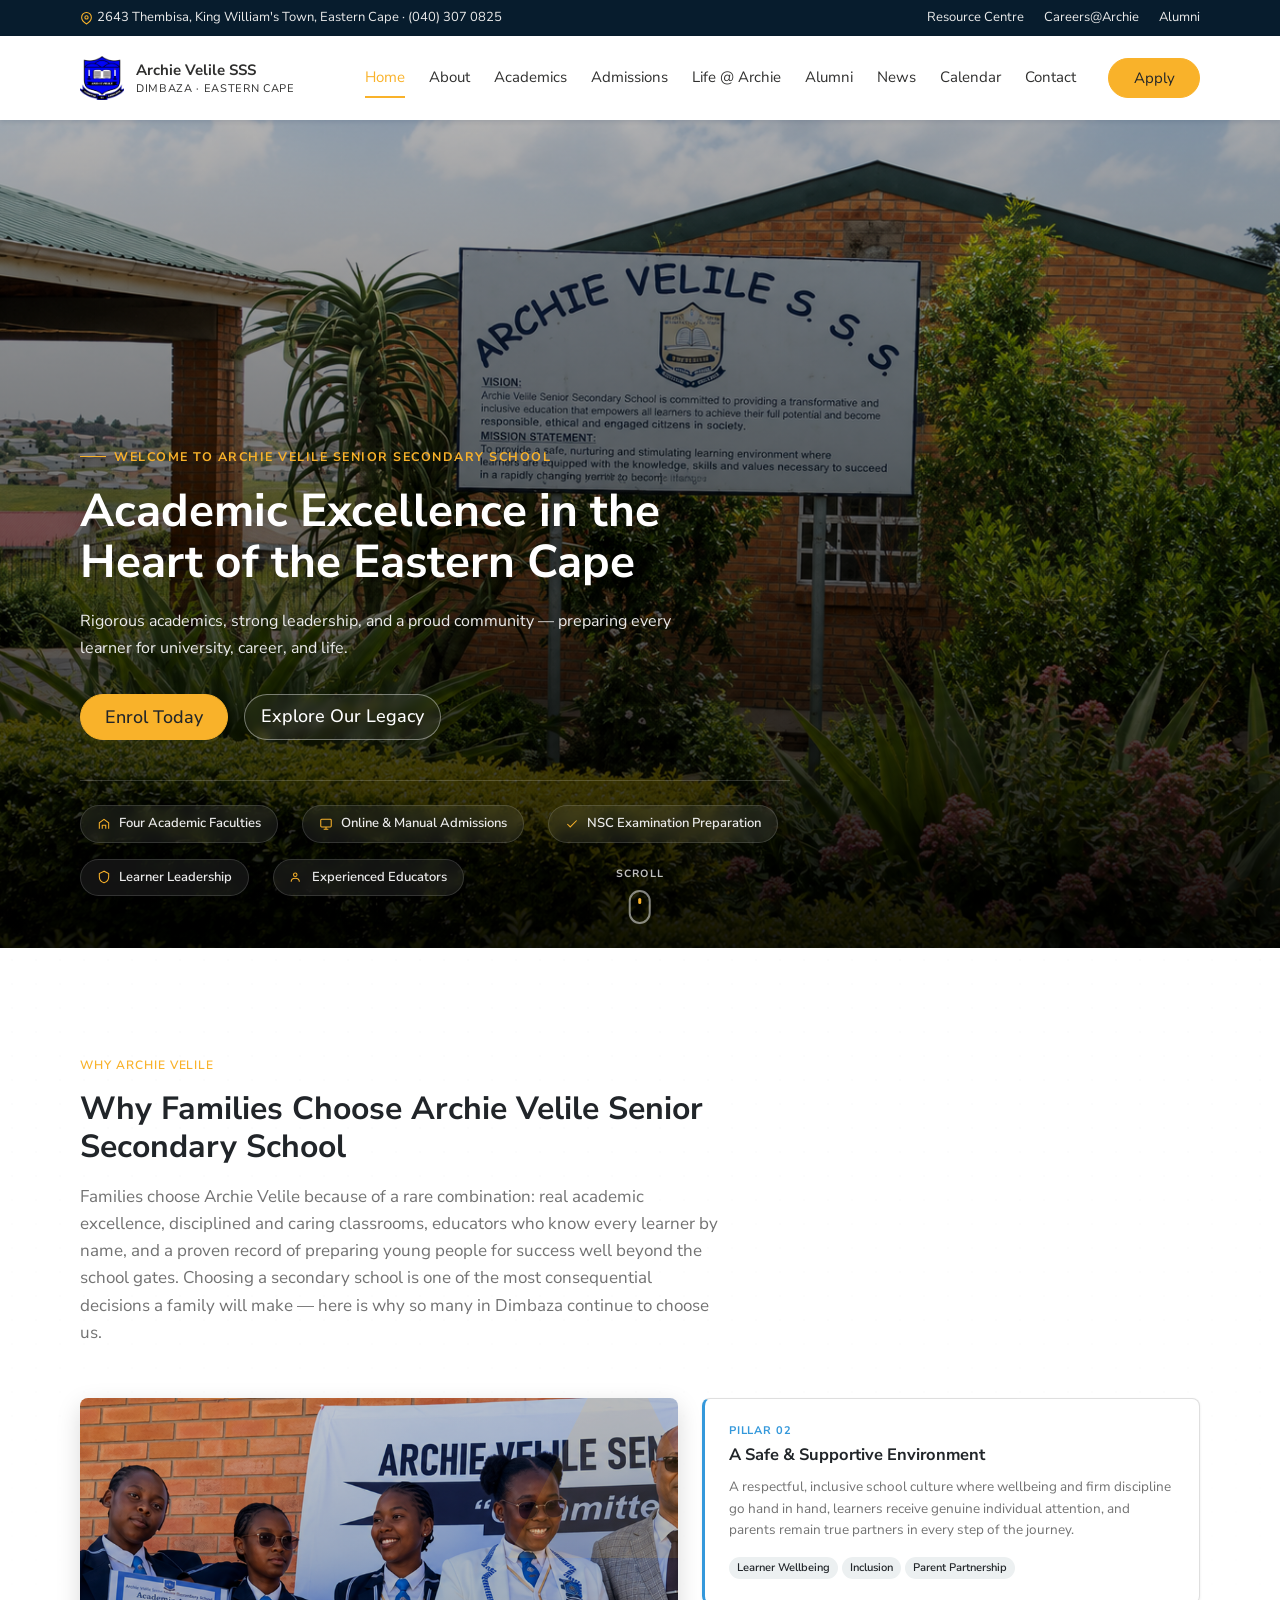
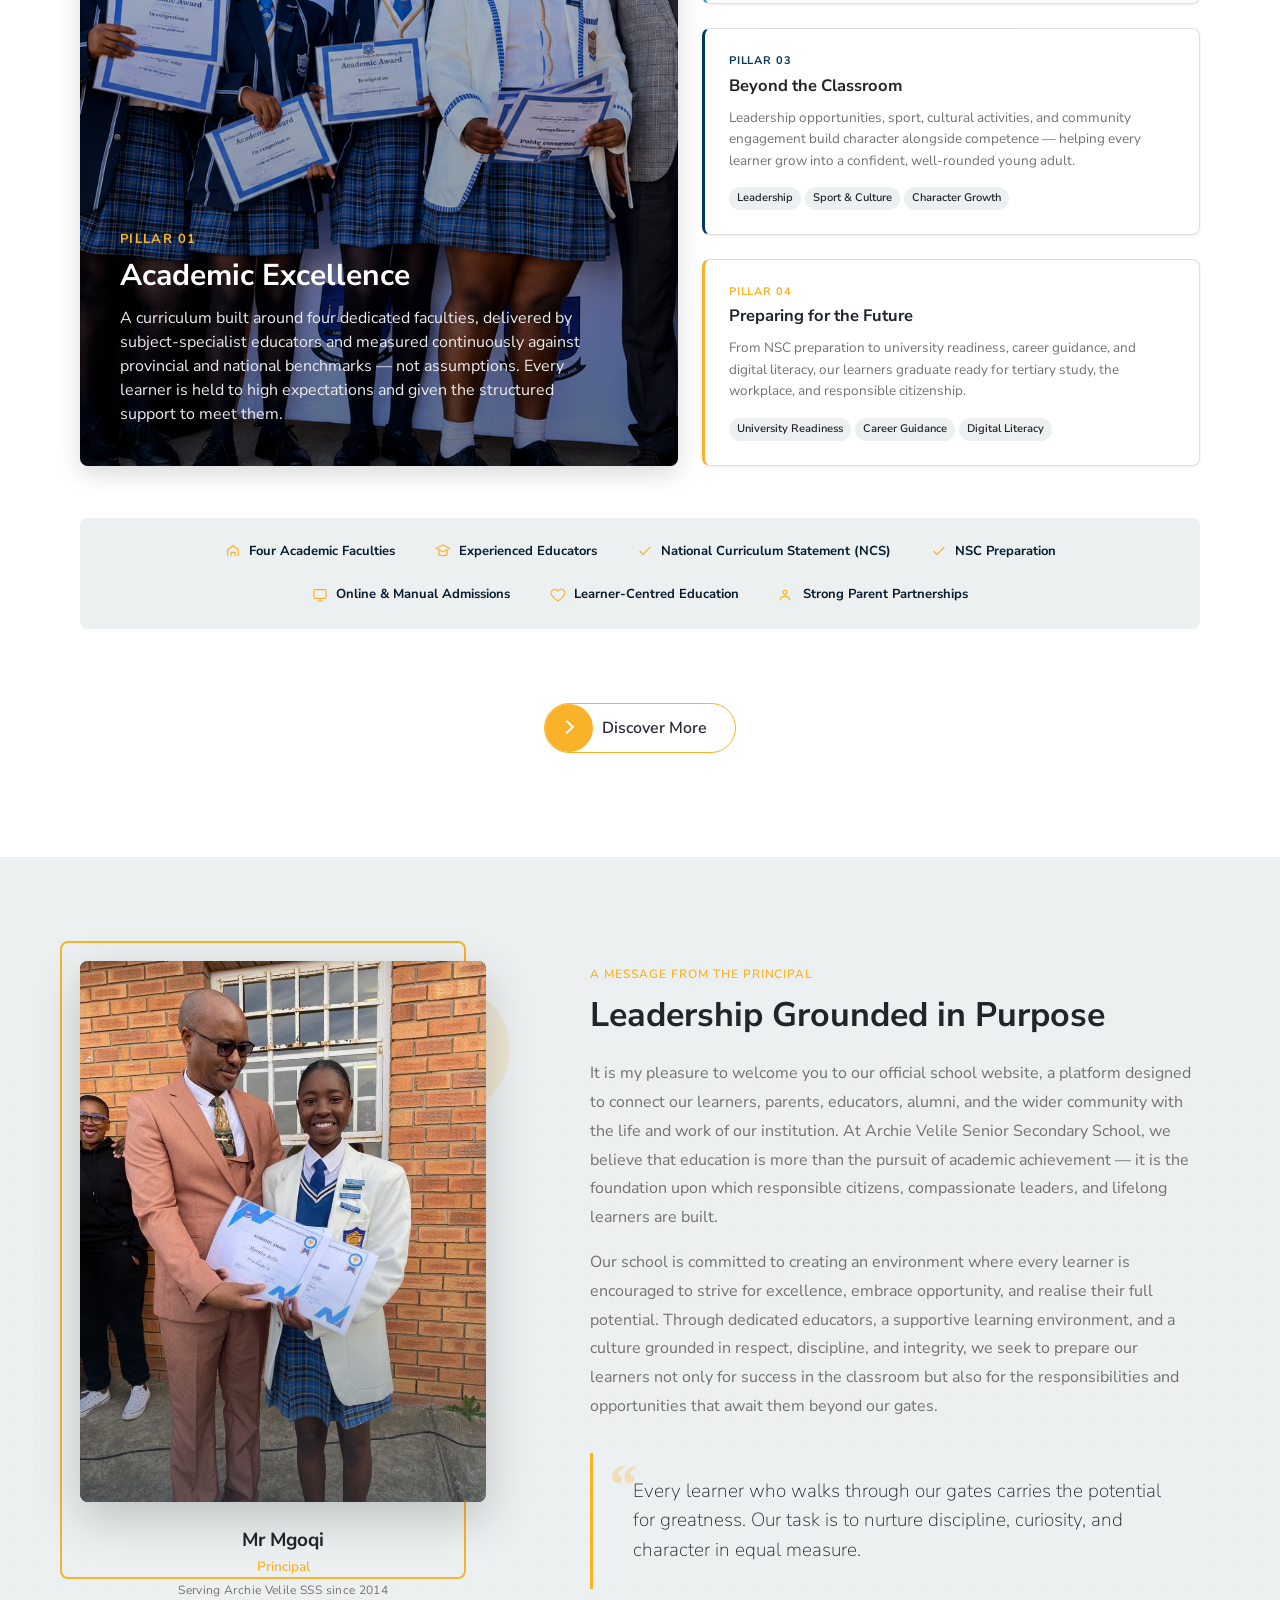
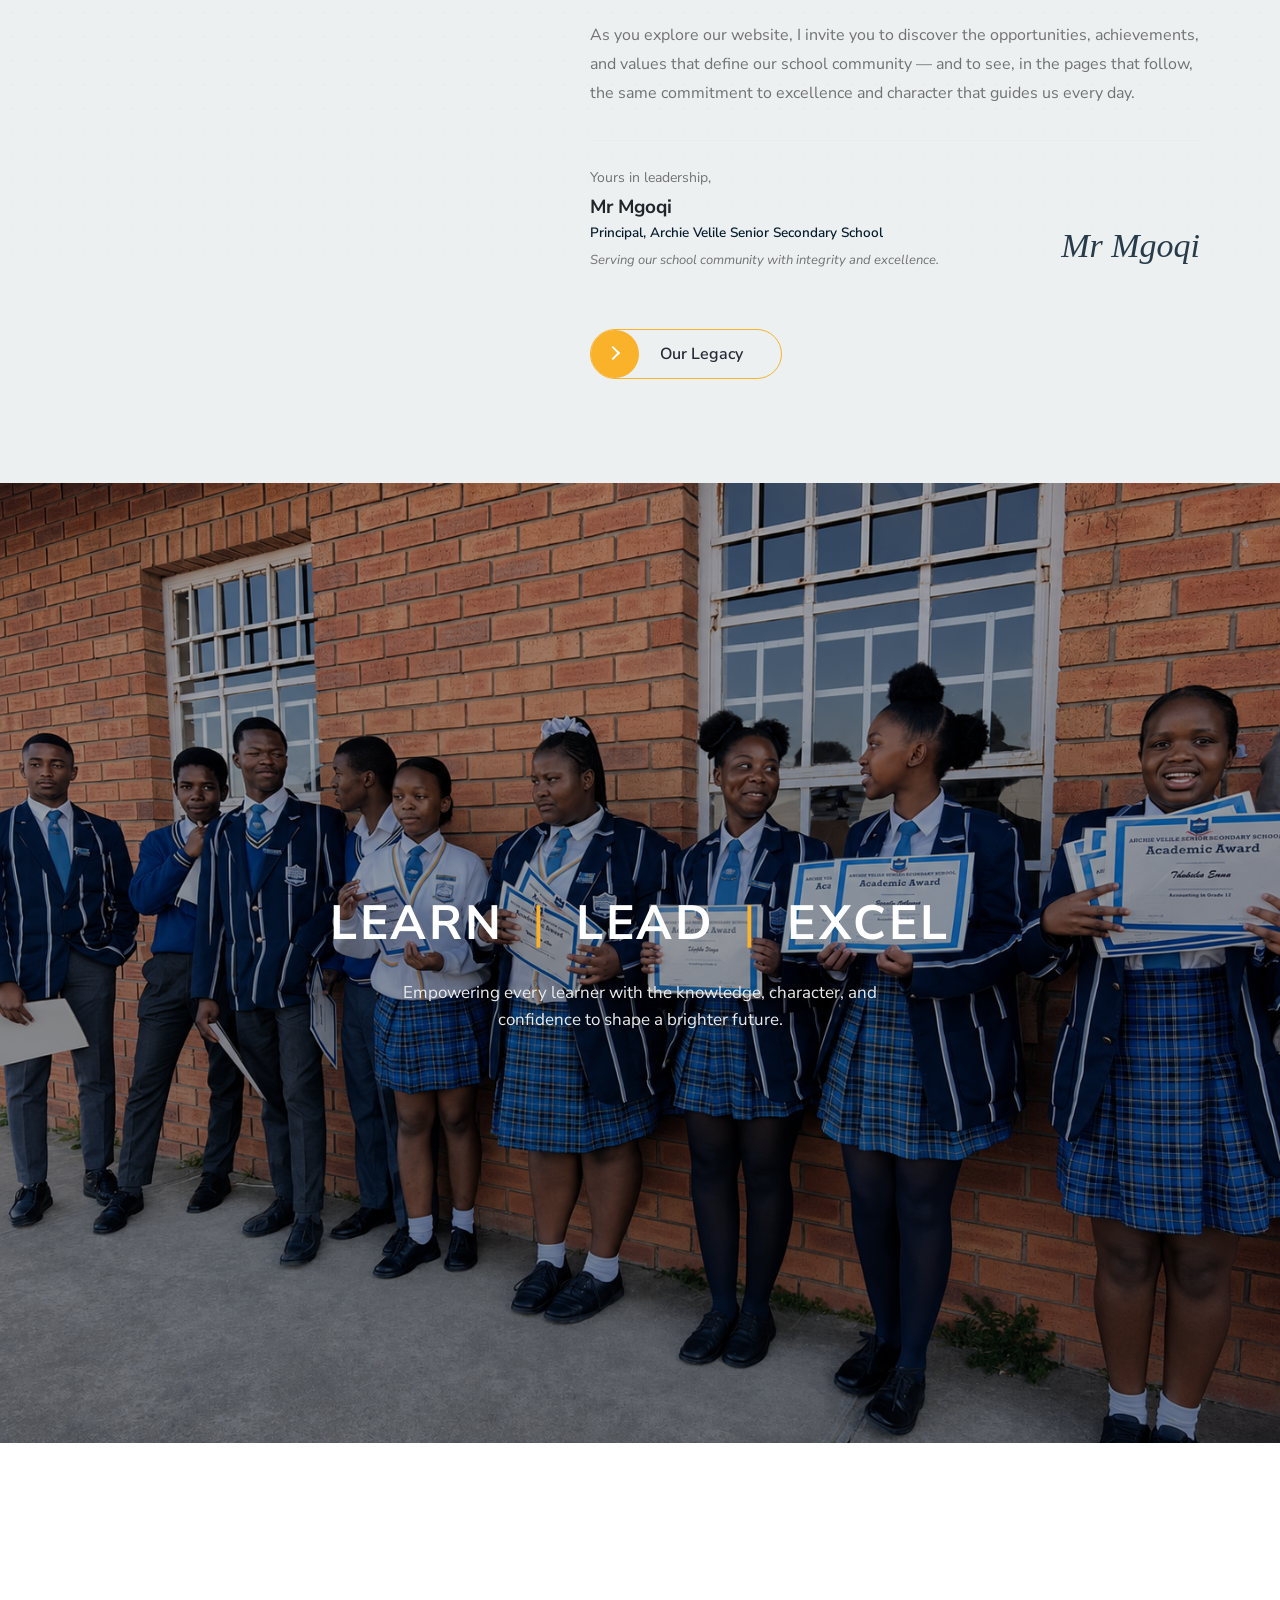
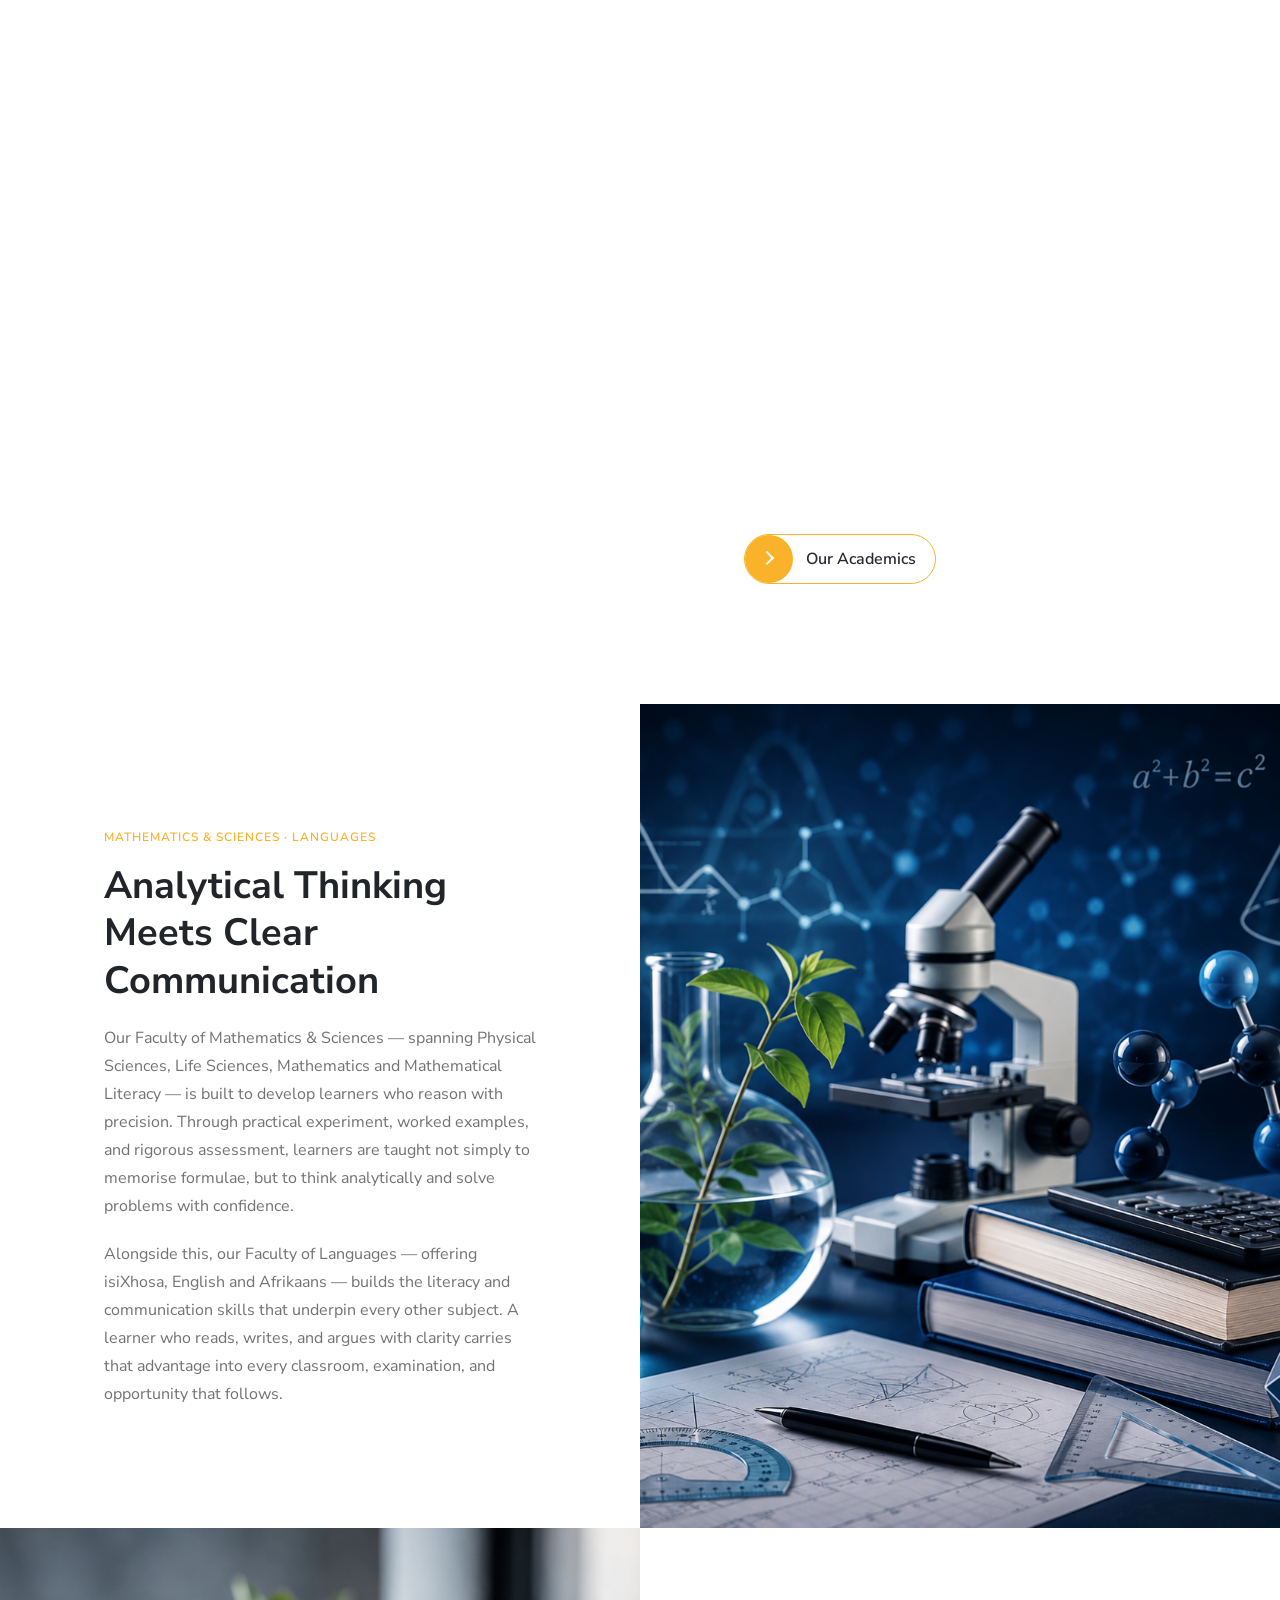
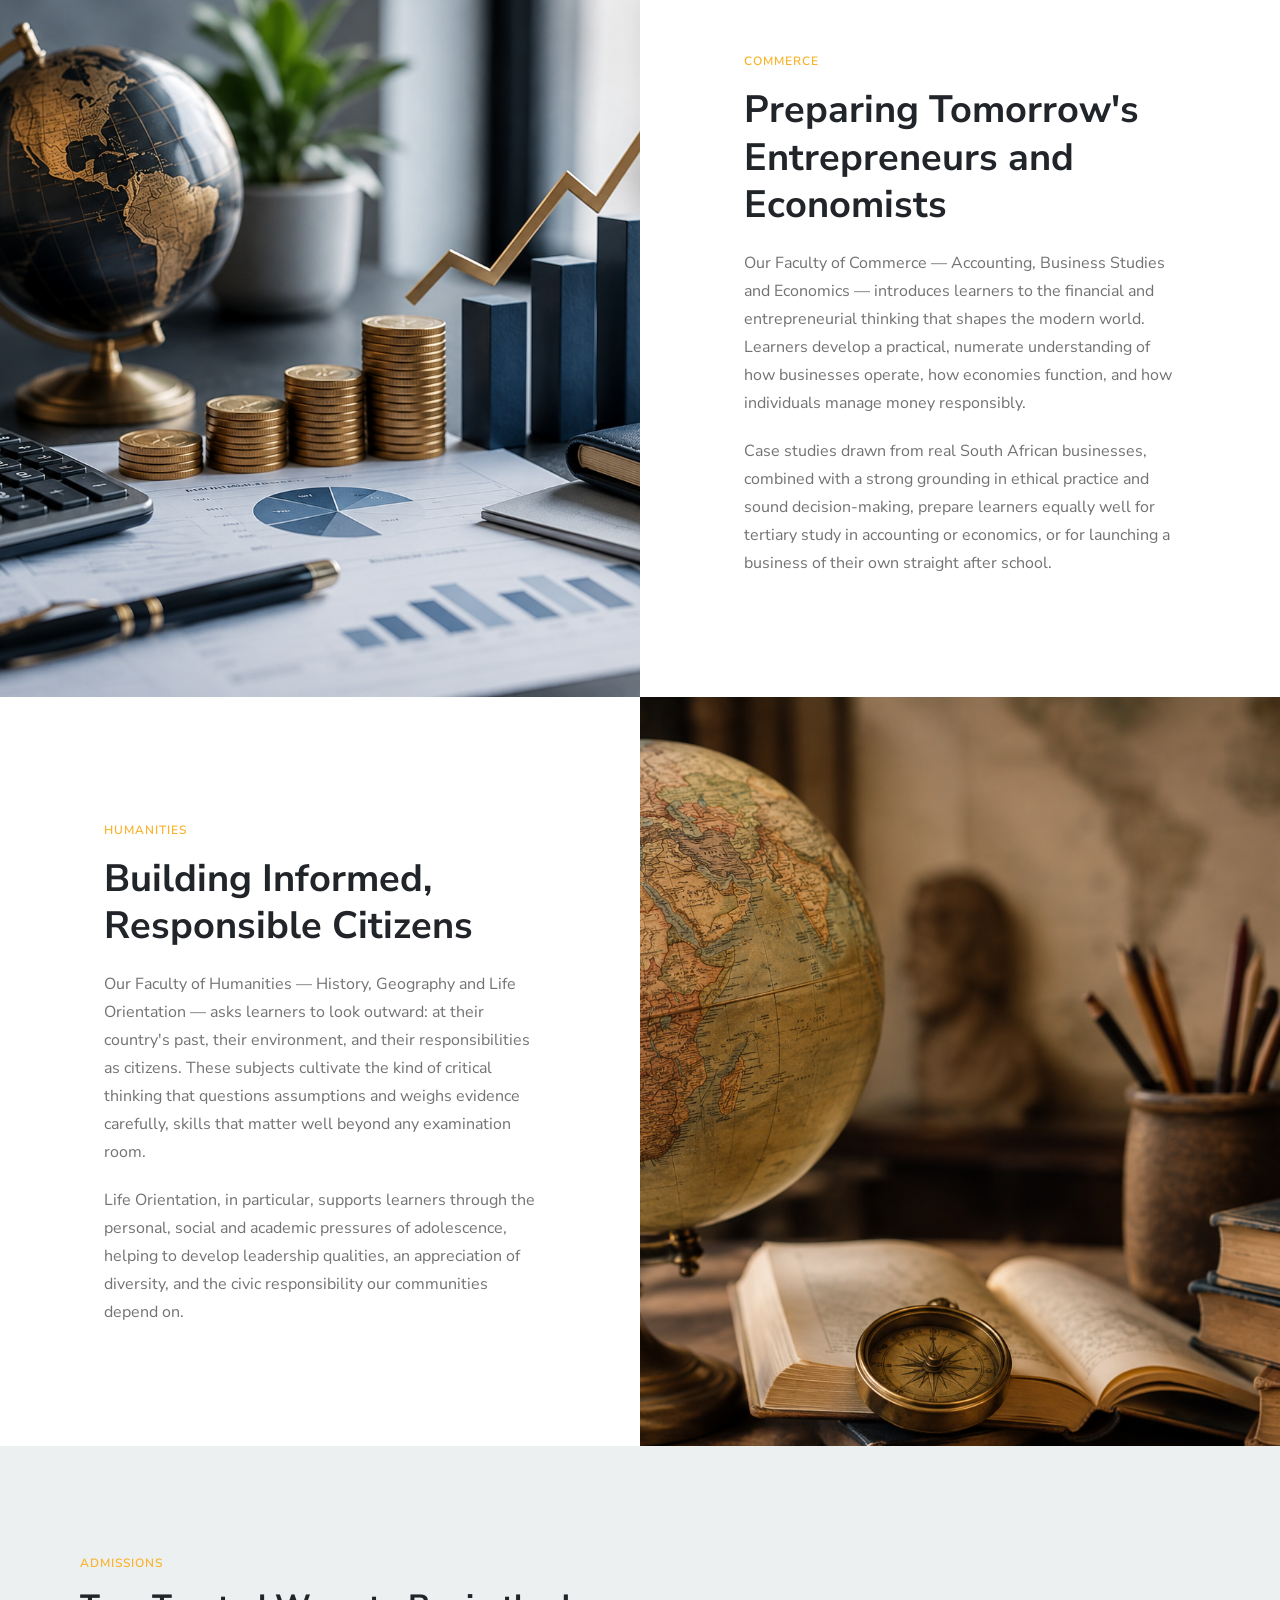
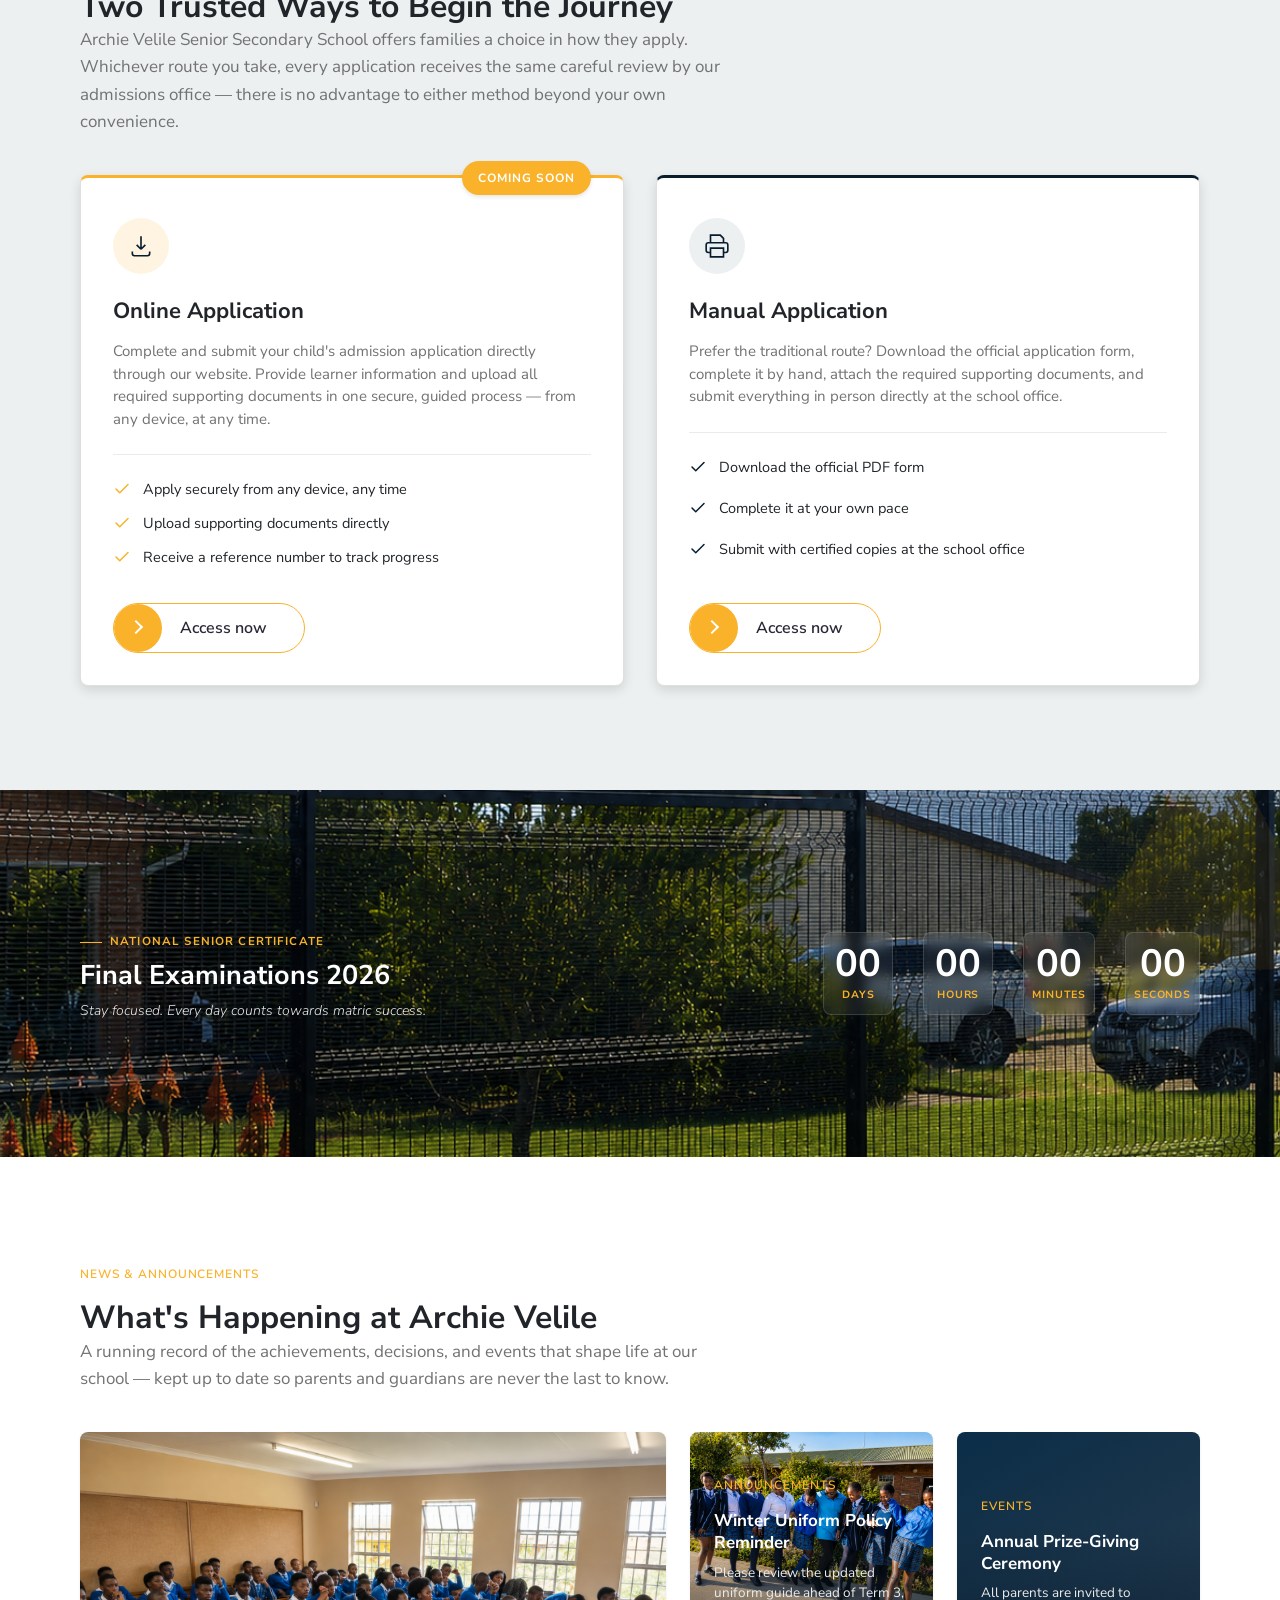
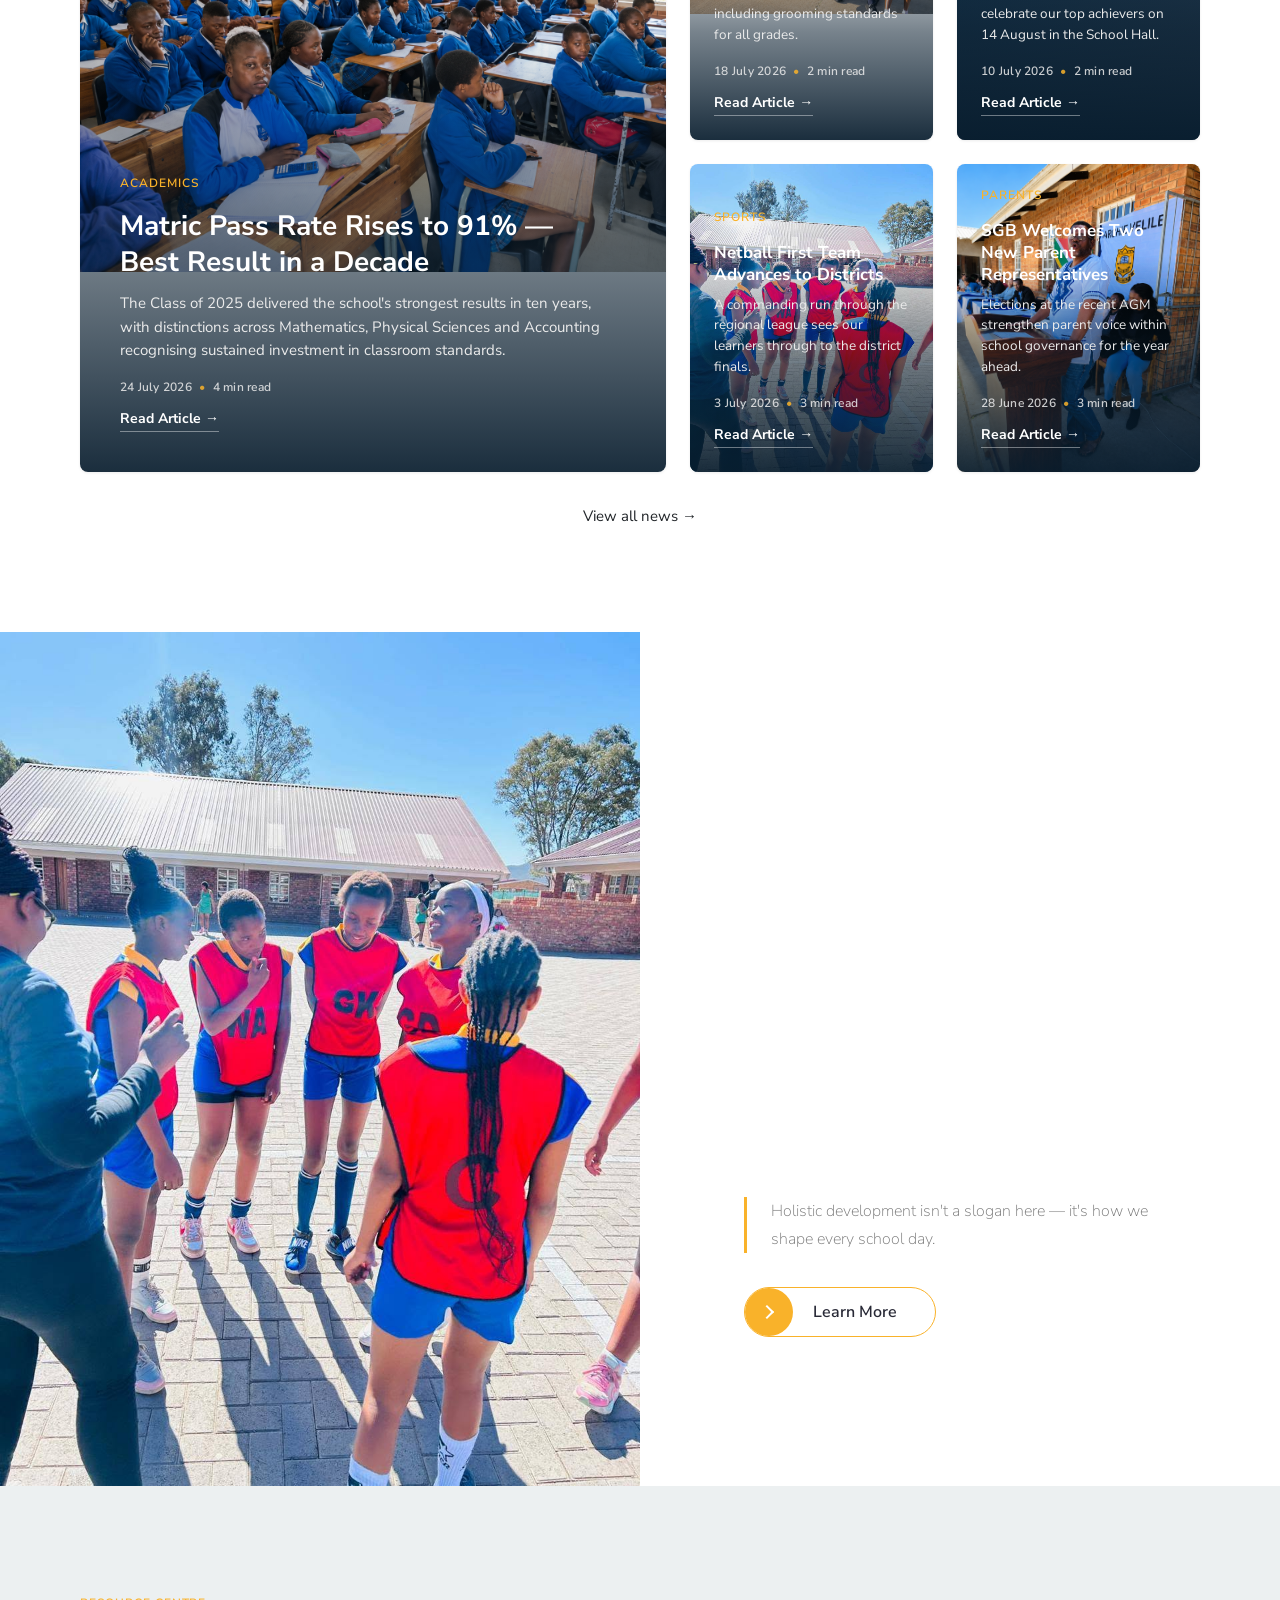
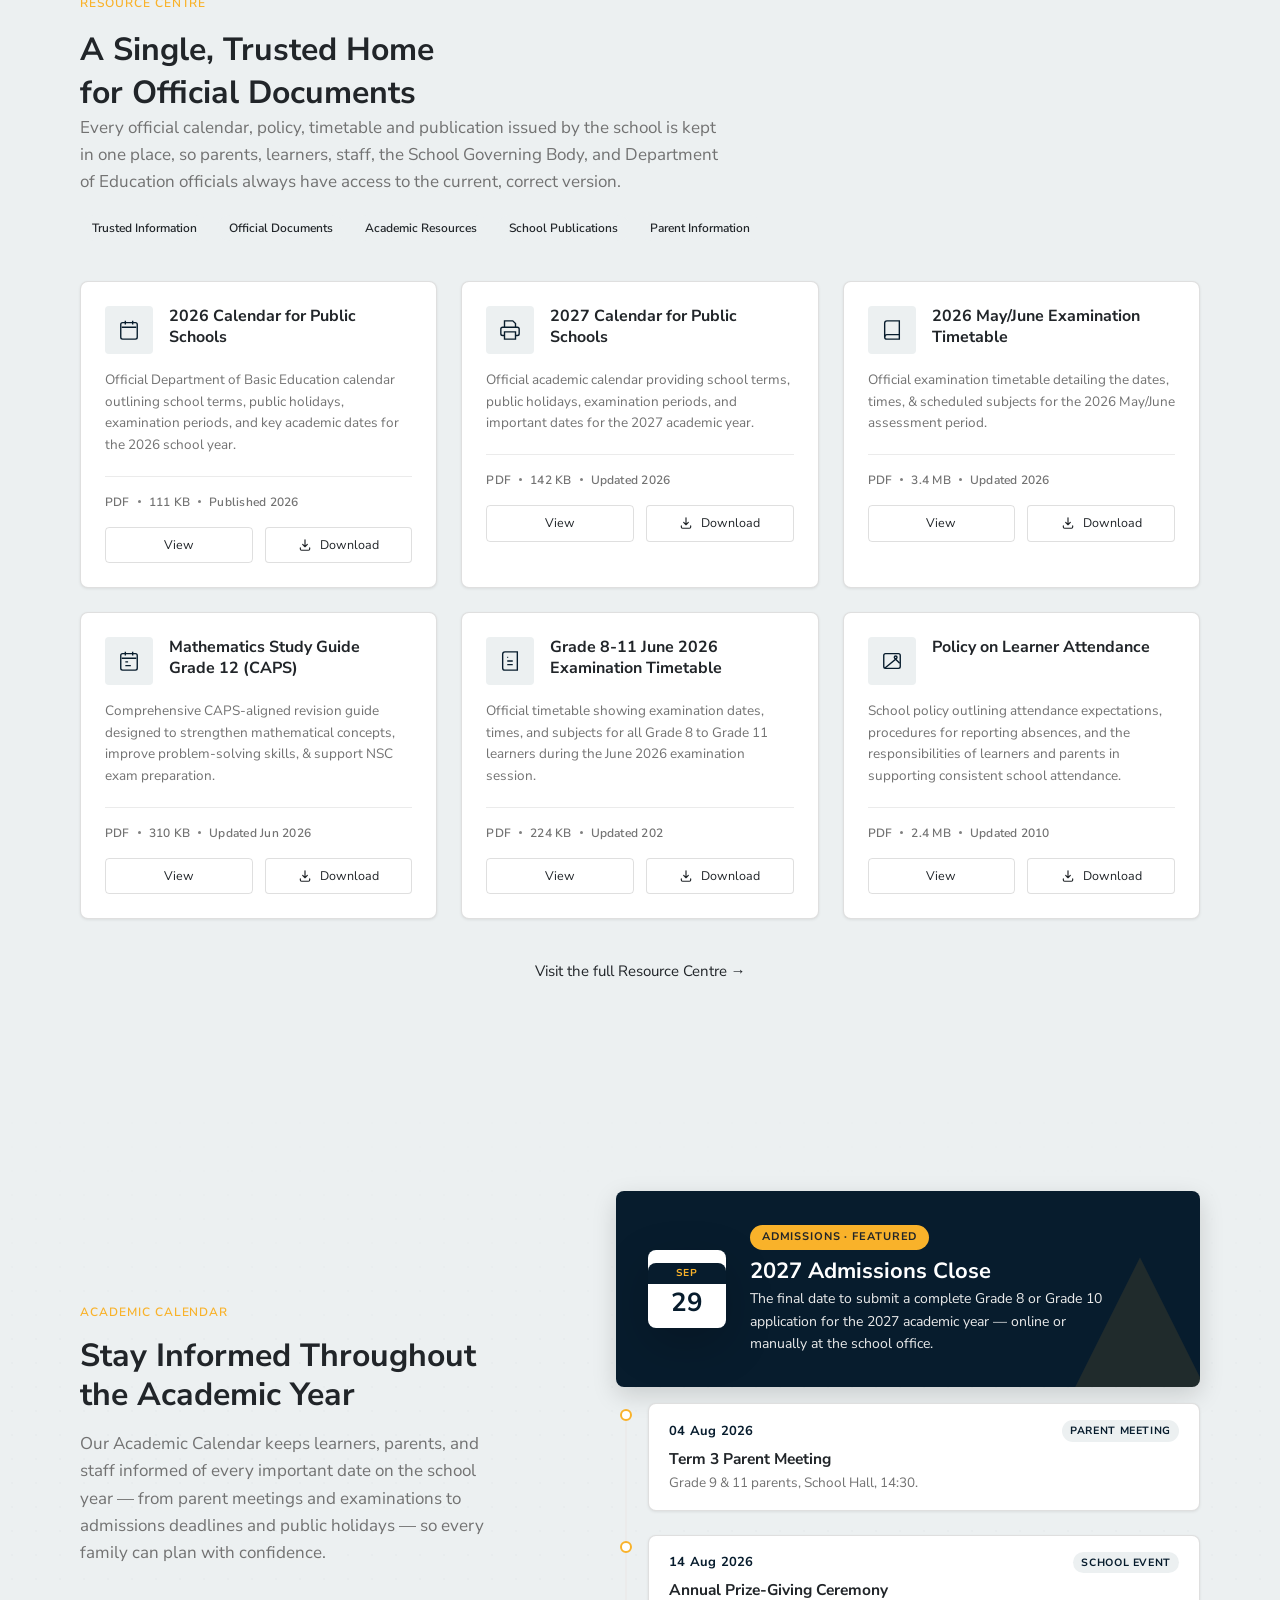
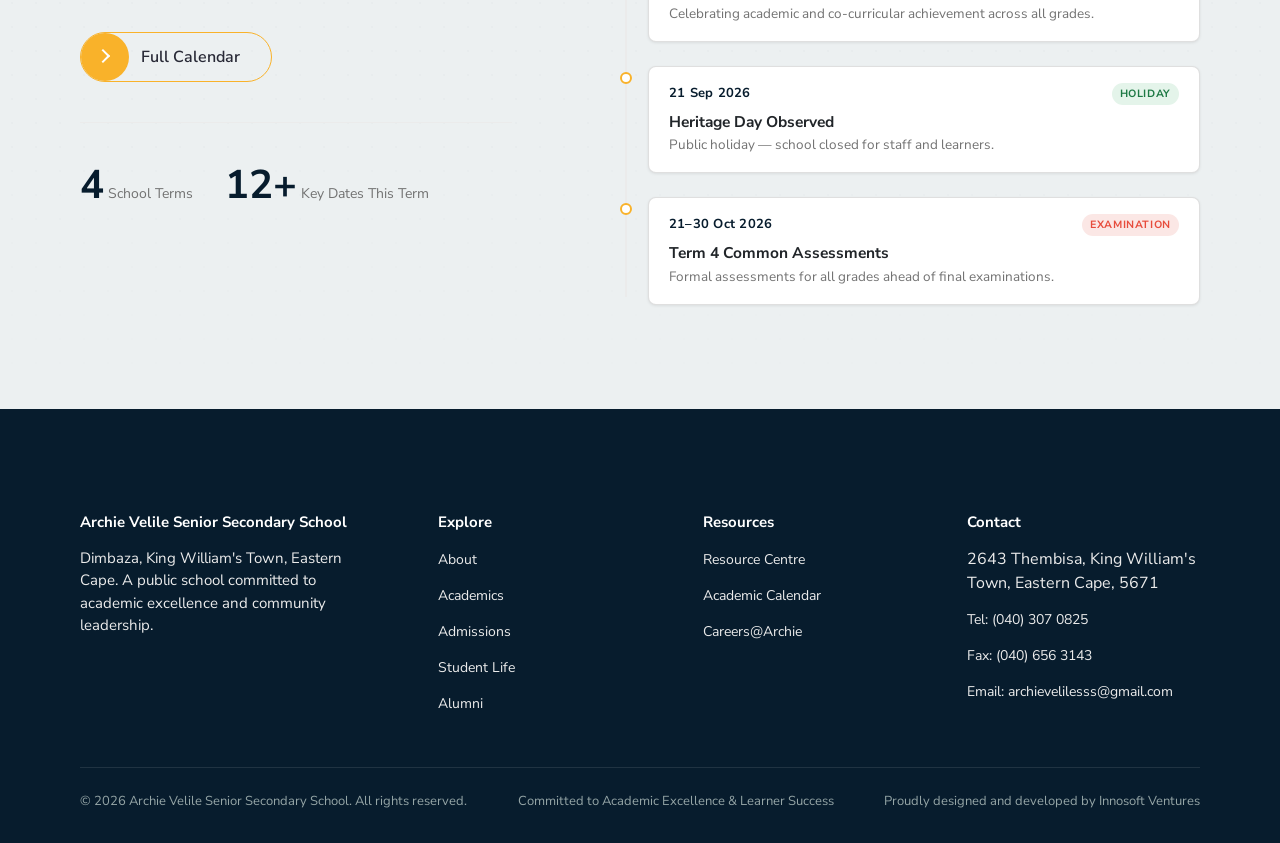
==== commit 79141407: "Update hero section description for clarity and conciseness" ====
--- a/index.html
+++ b/index.html
@@ -74,7 +74,7 @@
       <div class="hero-premium-content stagger">
         <span class="hero-premium-eyebrow reveal" style="--i:0;">Welcome to Archie Velile Senior Secondary School</span>
         <h1 class="hero-premium-headline reveal" style="--i:1;">Academic Excellence in the Heart of the Eastern Cape</h1>
-        <p class="hero-premium-lede reveal" style="--i:2;">Archie Velile Senior Secondary School prepares every learner for university, career, and life through rigorous academics, strong leadership, and a proud community. For over a generation, we have built our reputation one matriculant at a time — through discipline in the classroom, integrity in our culture, and a relentless focus on what our learners go on to achieve.</p>
+        <p class="hero-premium-lede reveal" style="--i:2;">Rigorous academics, strong leadership, and a proud community — preparing every learner for university, career, and life.</p>
 
         <div class="hero-premium-actions reveal" style="--i:3;">
           <a href="./HTML/admission.html" class="btn btn-discover">Enrol Today</a>
--- a/CSS/style.css
+++ b/CSS/style.css
@@ -242,11 +242,19 @@
   position: sticky;
   top: 0;
   z-index: 100;
-  background: rgba(255, 255, 255, 0.7);
-  backdrop-filter: blur(15px);
+  /* background + backdrop-filter removed from here */
   box-shadow: 0 2px 4px rgba(7, 37, 68, 0.1);
   transition: 0.3s ease;
   animation: 0.95s ease 0s normal forwards 1 running headerSlideDown;
+}
+
+.site-header::before {
+  content: "";
+  position: absolute;
+  inset: 0;
+  z-index: -1;
+  background: rgba(255, 255, 255, 0.7);
+  backdrop-filter: blur(15px);
 }
 
 .site-header .container {
@@ -344,6 +352,7 @@
 .nav-toggle[aria-expanded="true"] .bar { background: transparent; }
 .nav-toggle[aria-expanded="true"] .bar::before { transform: translateY(7px) rotate(45deg); }
 .nav-toggle[aria-expanded="true"] .bar::after { transform: translateY(-7px) rotate(-45deg); }
+
 
 /* ==========================================================================
    MOBILE NAVIGATION — HAMBURGER ALIGNMENT & COLOUR FIX
